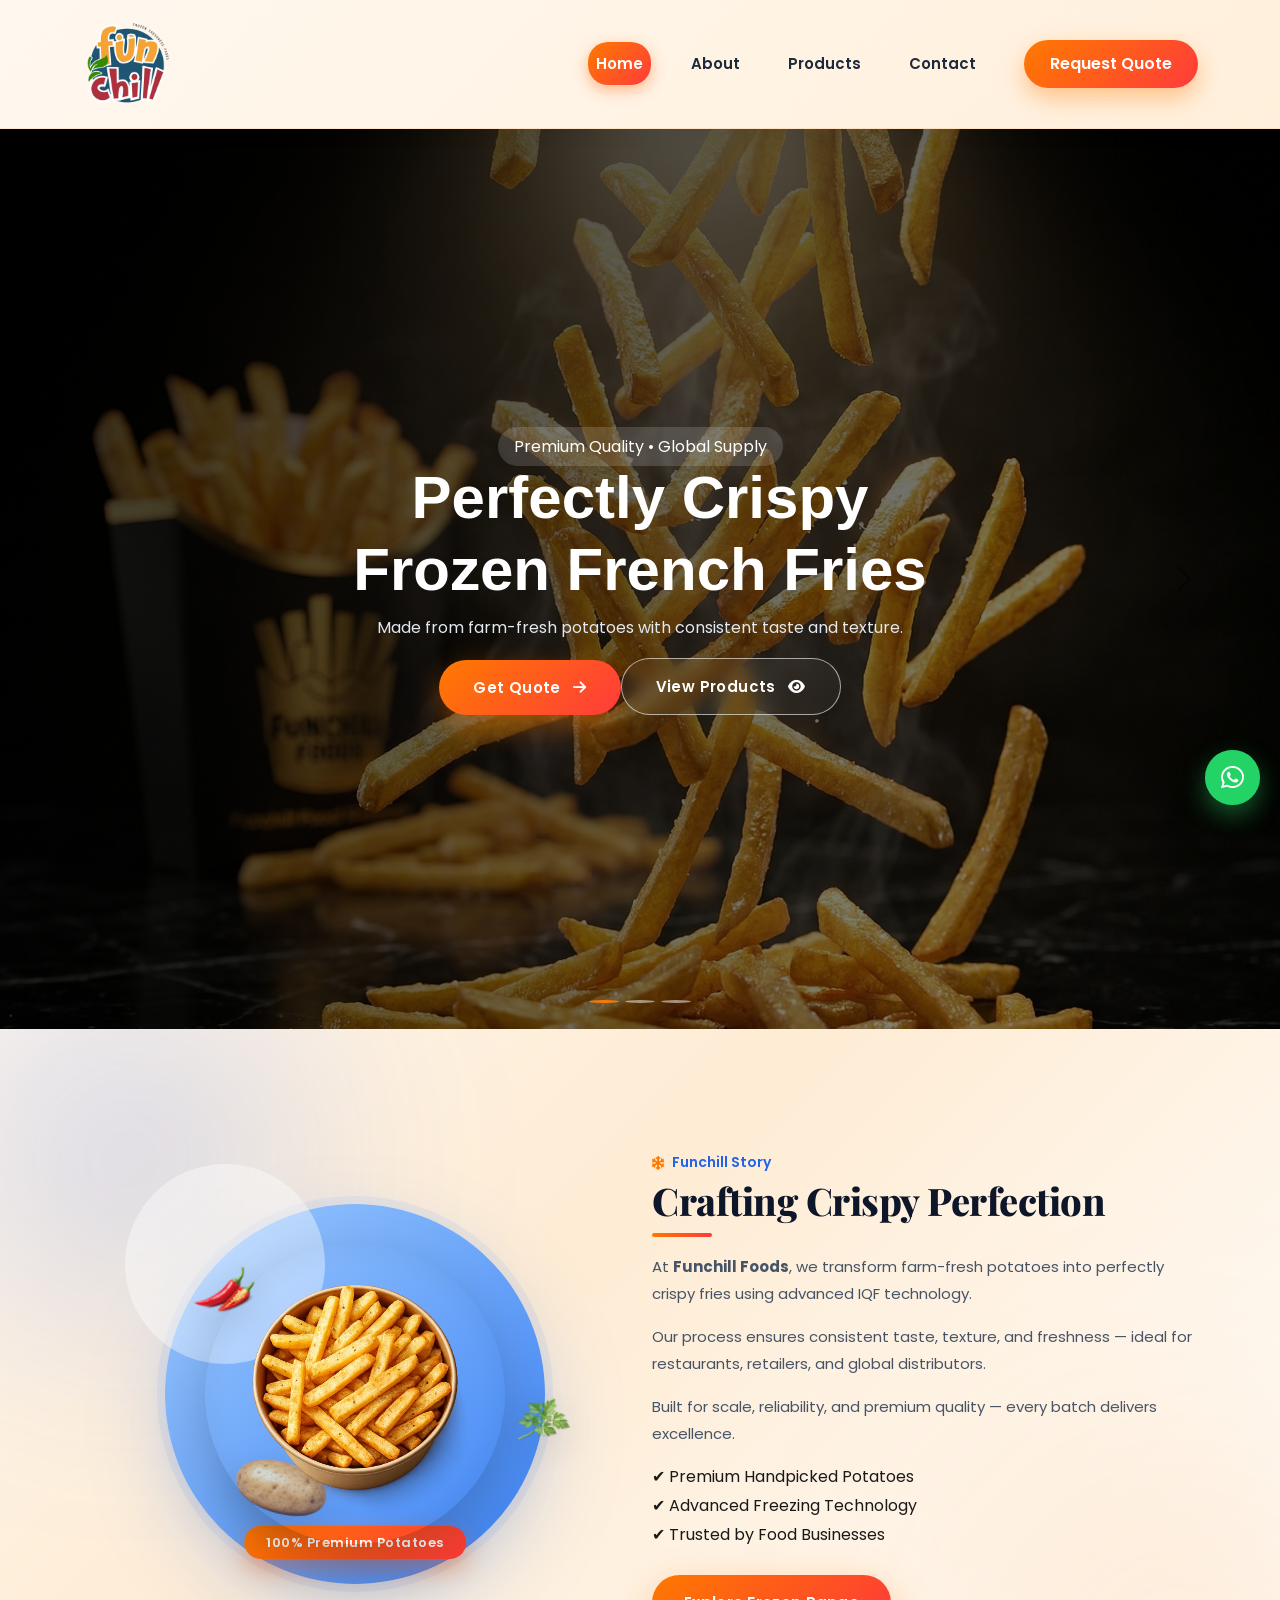
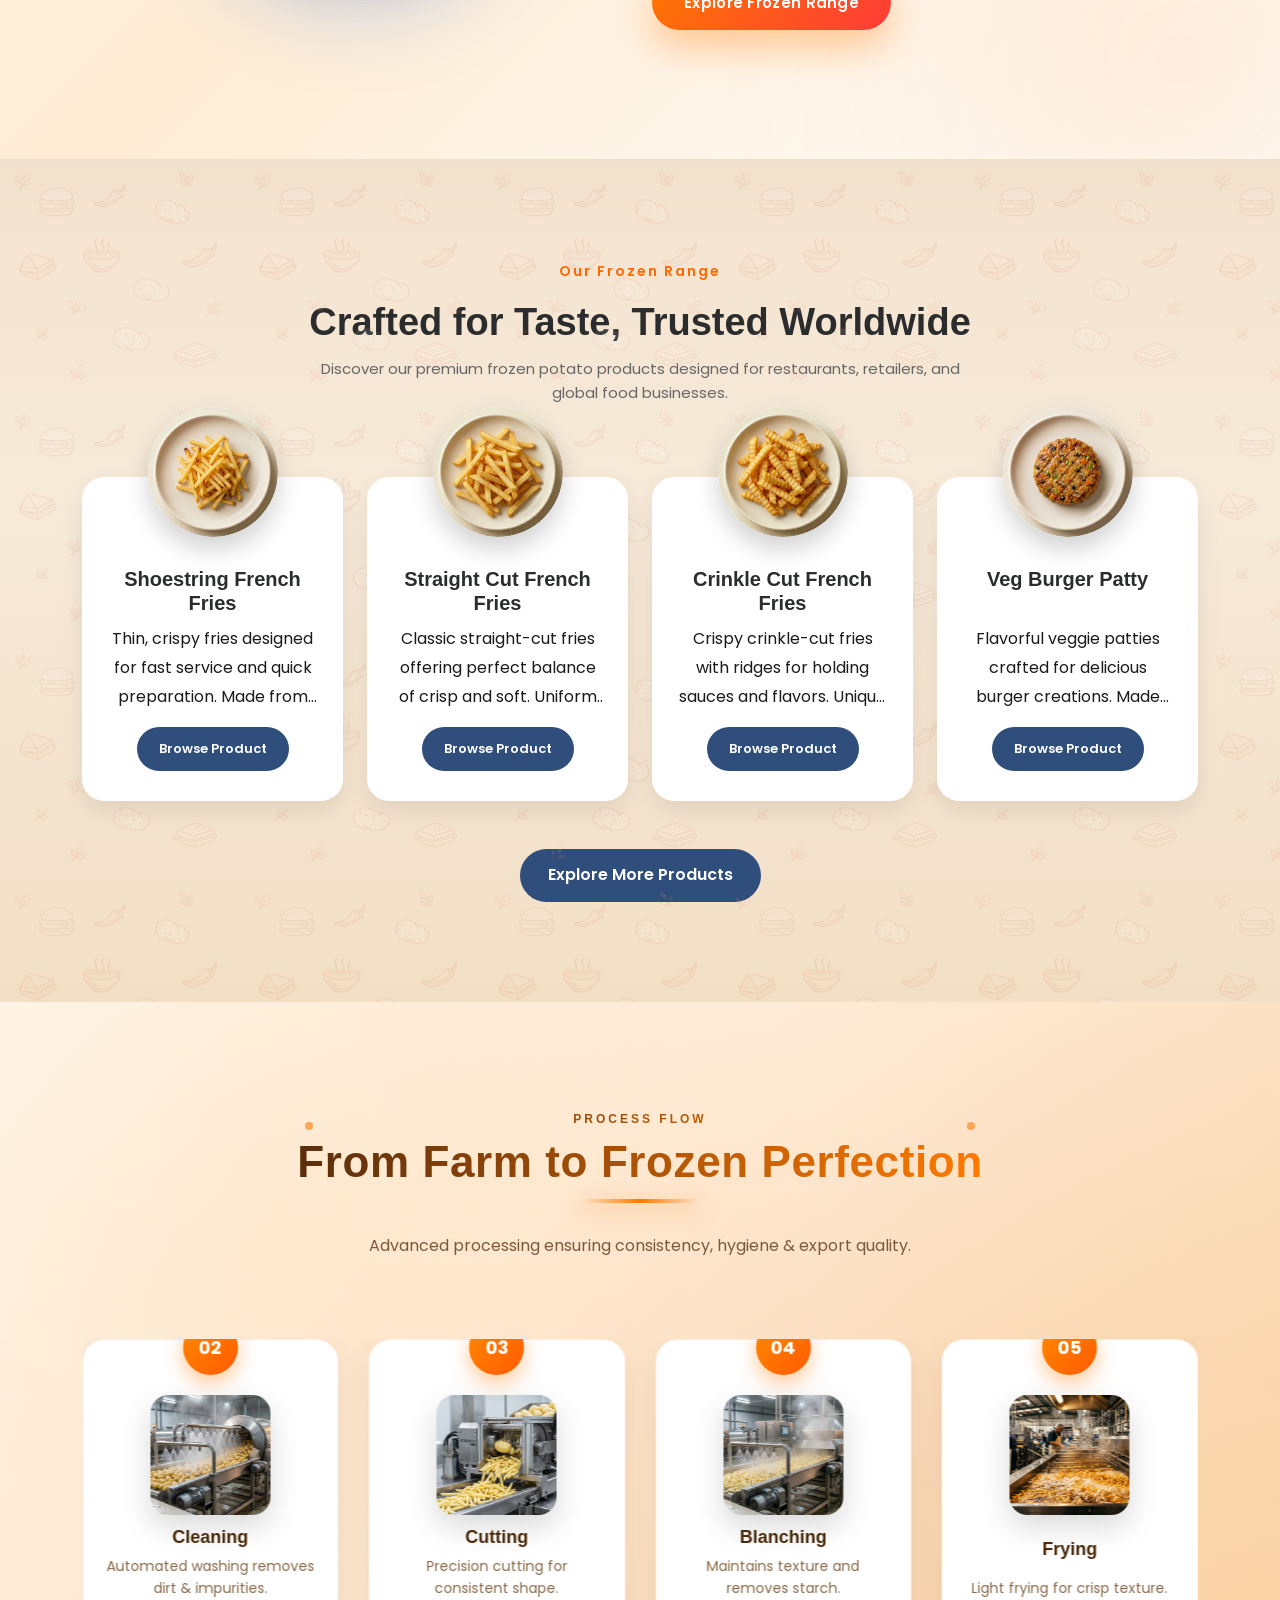
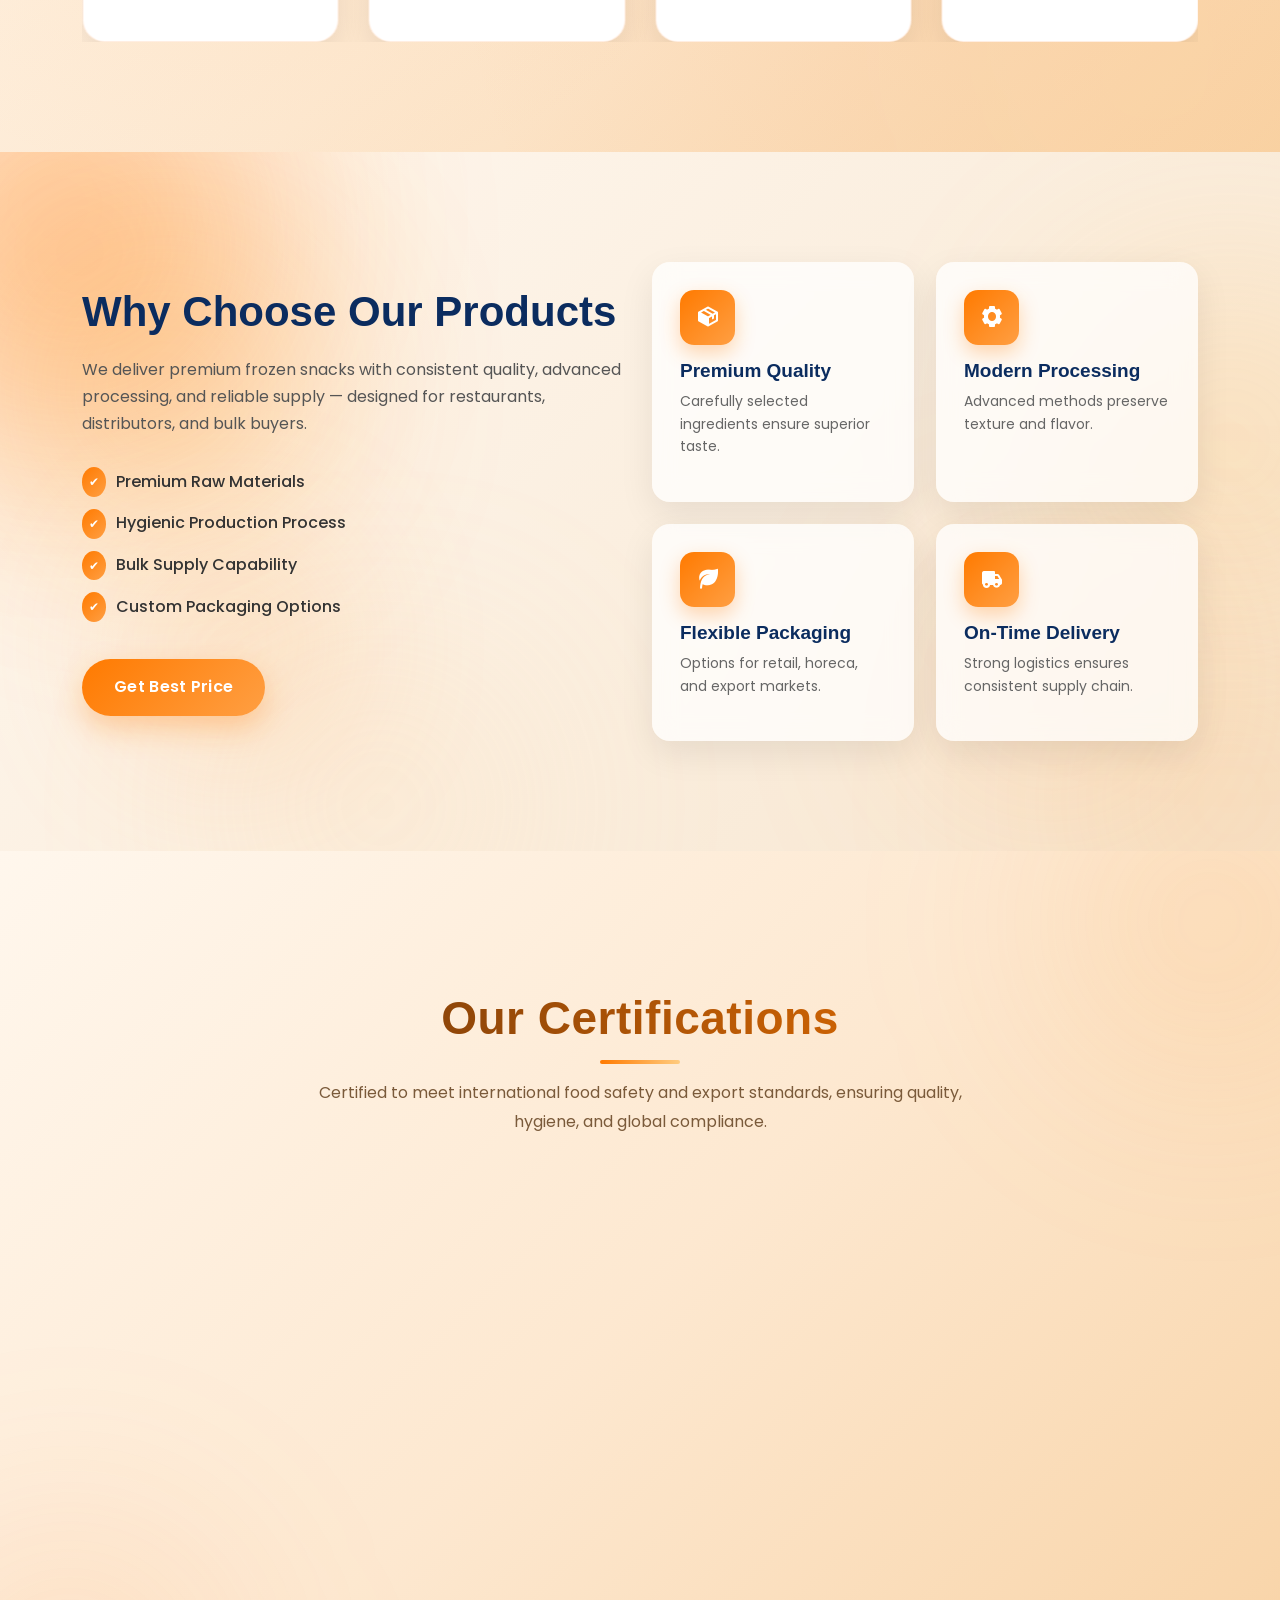
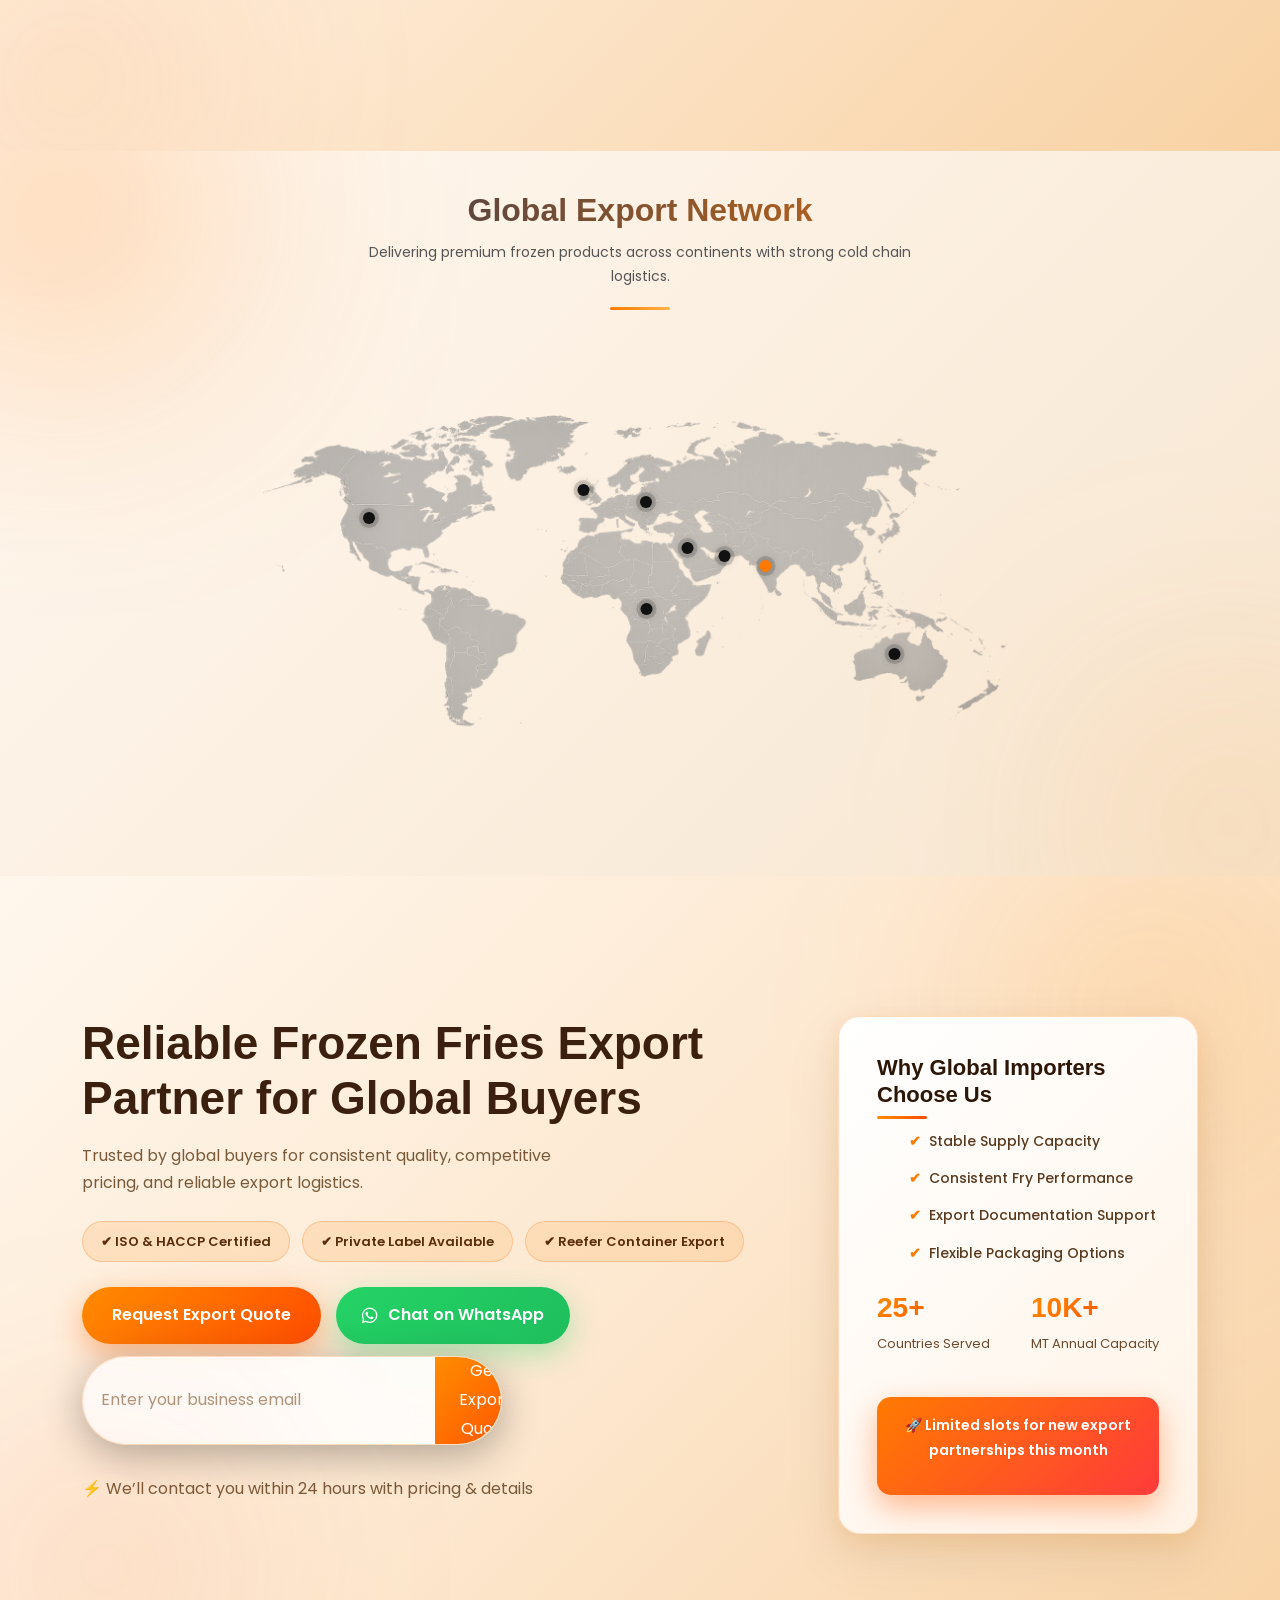
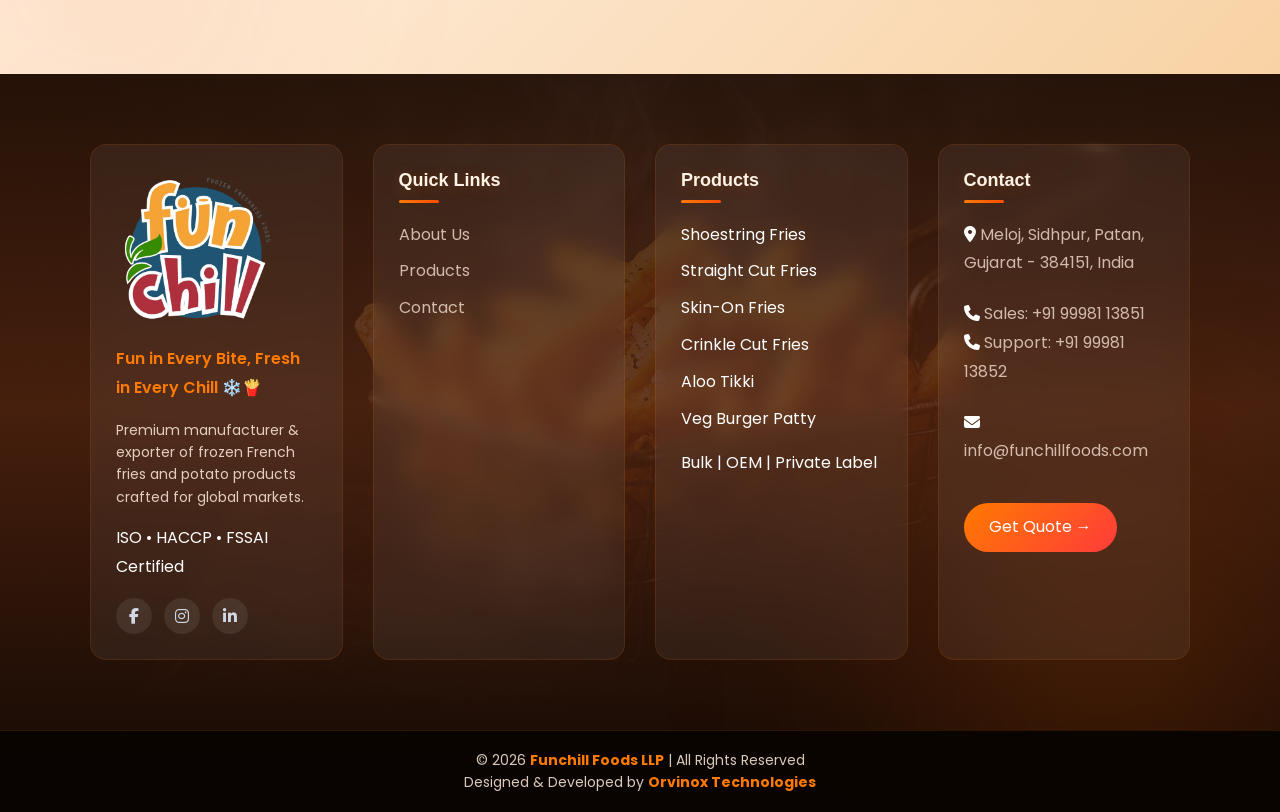
==== index.html @ c776cbac "this is some change and active" ====
<!doctype html>
<html lang="en">
  <head>
    <!-- =========================================
      BASIC META
  ========================================== -->
    <meta charset="utf-8" />
    <meta http-equiv="X-UA-Compatible" content="IE=edge" />
    <meta name="viewport" content="width=device-width, initial-scale=1.0" />
    <meta name="theme-color" content="#0f172a" />

    <!-- =========================================
      SEO
  ========================================== -->
    <title>
      Funchill Foods | Premium Frozen French Fries Manufacturer & Exporter
    </title>

    <meta
      name="description"
      content="Funchill Foods is a premium manufacturer and exporter of frozen French fries and potato products from India. IQF technology, global export, bulk supply, and private labeling."
    />

    <meta
      name="keywords"
      content="frozen french fries, potato products exporter, IQF fries, bulk frozen food supplier, french fries manufacturer India, private label fries"
    />

    <meta name="author" content="Funchill Foods LLP" />
    <meta name="robots" content="index, follow, max-image-preview:large" />

    <!-- Canonical -->
    <link rel="canonical" href="https://www.funchillfoods.com/" />

    <!-- =========================================
      FAVICON
  ========================================== -->
    <link rel="icon" href="img/favicon.ico" />
    <link rel="apple-touch-icon" href="img/apple-touch-icon.png" />

    <!-- =========================================
      PERFORMANCE
  ========================================== -->
    <link rel="preconnect" href="https://fonts.googleapis.com" />
    <link rel="preconnect" href="https://fonts.gstatic.com" crossorigin />

    <!-- Preload Hero Images -->
    <link rel="preload" as="image" href="img/hero-1.webp" />

    <!-- =========================================
      GOOGLE FONTS
  ========================================== -->
    <link
      href="https://fonts.googleapis.com/css2?family=Poppins:wght@300;400;500;600;700&family=Playfair+Display:wght@600;700&display=swap"
      rel="stylesheet"
    />

    <!-- =========================================
      CSS FILES
  ========================================== -->
    <link href="css/bootstrap.min.css" rel="stylesheet" />
    <link href="css/style.css" rel="stylesheet" />
    <link href="css/home.css" rel="stylesheet" />

    <!-- Swiper CSS -->
    <link
      rel="stylesheet"
      href="https://cdn.jsdelivr.net/npm/swiper/swiper-bundle.min.css"
    />

    <!-- =========================================
      ICON LIBRARIES
  ========================================== -->
    <link
      href="https://cdnjs.cloudflare.com/ajax/libs/font-awesome/6.5.0/css/all.min.css"
      rel="stylesheet"
    />
    <link
      href="https://unpkg.com/boxicons@2.1.4/css/boxicons.min.css"
      rel="stylesheet"
    />

    <!-- =========================================
      AOS ANIMATION
  ========================================== -->
    <link href="https://unpkg.com/aos@2.3.4/dist/aos.css" rel="stylesheet" />

    <!-- =========================================
      OPEN GRAPH (FACEBOOK / LINKEDIN)
  ========================================== -->
    <meta property="og:type" content="website" />
    <meta property="og:site_name" content="Funchill Foods" />
    <meta
      property="og:title"
      content="Funchill Foods | Premium Frozen Fries Exporter"
    />
    <meta
      property="og:description"
      content="Export-quality frozen French fries and potato products with global cold chain logistics."
    />
    <meta property="og:url" content="https://www.funchillfoods.com/" />
    <meta
      property="og:image"
      content="https://www.funchillfoods.com/img/hero-1.webp"
    />
    <meta
      property="og:image:alt"
      content="Premium frozen French fries by Funchill Foods"
    />

    <!-- =========================================
      TWITTER META
  ========================================== -->
    <meta name="twitter:card" content="summary_large_image" />
    <meta
      name="twitter:title"
      content="Funchill Foods | Frozen Fries Exporter"
    />
    <meta
      name="twitter:description"
      content="Premium IQF frozen French fries manufacturer & global exporter."
    />
    <meta
      name="twitter:image"
      content="https://www.funchillfoods.com/img/hero-1.webp"
    />

    <!-- =========================================
      STRUCTURED DATA (SCHEMA)
  ========================================== -->

    <!-- Organization -->
    <script type="application/ld+json">
      {
        "@context": "https://schema.org",
        "@type": "Organization",
        "name": "Funchill Foods LLP",
        "url": "https://www.funchillfoods.com",
        "logo": "https://www.funchillfoods.com/img/logo.webp",
        "description": "Premium manufacturer and exporter of frozen French fries and potato products.",
        "address": {
          "@type": "PostalAddress",
          "addressLocality": "Surat",
          "addressRegion": "Gujarat",
          "addressCountry": "India"
        },
        "contactPoint": {
          "@type": "ContactPoint",
          "telephone": "+91-9998113851",
          "contactType": "sales",
          "areaServed": "Worldwide",
          "availableLanguage": ["English"]
        }
      }
    </script>

    <!-- Website -->
    <script type="application/ld+json">
      {
        "@context": "https://schema.org",
        "@type": "WebSite",
        "name": "Funchill Foods",
        "url": "https://www.funchillfoods.com",
        "potentialAction": {
          "@type": "SearchAction",
          "target": "https://www.funchillfoods.com/search?q={search_term_string}",
          "query-input": "required name=search_term_string"
        }
      }
    </script>

    <!-- Product -->
    <script type="application/ld+json">
      {
        "@context": "https://schema.org/",
        "@type": "Product",
        "name": "Frozen French Fries",
        "image": "https://www.funchillfoods.com/img/product/shoest-1.webp",
        "description": "Premium quality frozen French fries made from handpicked potatoes using IQF technology.",
        "brand": {
          "@type": "Brand",
          "name": "Funchill Foods"
        },
        "offers": {
          "@type": "Offer",
          "priceCurrency": "USD",
          "price": "0.00",
          "availability": "https://schema.org/InStock",
          "url": "https://www.funchillfoods.com/products"
        }
      }
    </script>
  </head>

  <body>
    <!-- NAVBAR -->
    <nav class="navbar navbar-expand-lg custom-navbar">
      <div class="container">
        <!-- LOGO -->
        <a class="navbar-brand d-flex align-items-center" href="index.html">
          <img src="img/logo.webp" class="logo" alt="Funchill Foods Logo" />
        </a>

        <!-- TOGGLER -->
        <button
          class="navbar-toggler"
          type="button"
          data-bs-toggle="offcanvas"
          data-bs-target="#mobileMenu"
        >
          <span class="navbar-toggler-icon"></span>
        </button>

        <!-- DESKTOP MENU -->
        <div class="collapse navbar-collapse d-none d-lg-flex" id="nav">
          <ul class="navbar-nav ms-auto align-items-center">
            <li class="nav-item">
              <a class="nav-link active" href="index.html">Home</a>
            </li>
            <li class="nav-item">
              <a class="nav-link" href="about.html">About</a>
            </li>
            <li class="nav-item">
              <a class="nav-link" href="product.html">Products</a>
            </li>
            <li class="nav-item">
              <a class="nav-link" href="contact.html">Contact</a>
            </li>
          </ul>

          <a href="contact.html" class="btn-quote ms-lg-4">Request Quote</a>
        </div>
      </div>
    </nav>

    <!-- ================= MOBILE SLIDE MENU ================= -->
    <div class="offcanvas offcanvas-end" tabindex="-1" id="mobileMenu">
      <div class="offcanvas-header">
        <h5 class="offcanvas-title">Menu</h5>
        <button
          type="button"
          class="btn-close"
          data-bs-dismiss="offcanvas"
        ></button>
      </div>

      <div class="offcanvas-body">
        <ul class="navbar-nav">
          <li class="nav-item">
            <a class="nav-link active" href="index.html">Home</a>
          </li>
          <li class="nav-item">
            <a class="nav-link" href="about.html">About</a>
          </li>
          <li class="nav-item">
            <a class="nav-link" href="product.html">Products</a>
          </li>
          <li class="nav-item">
            <a class="nav-link" href="contact.html">Contact</a>
          </li>
        </ul>

        <a href="contact.html" class="btn-quote mt-3">Request Quote</a>
      </div>
    </div>

    <!--Hero Start-->
    <section
      id="header-carousel"
      class="carousel slide carousel-fade"
      data-bs-ride="carousel"
      data-bs-interval="4000"
      data-bs-pause="false"
    >
      <!-- INDICATORS (CLICK TO CHANGE SLIDE) -->
      <div class="carousel-indicators">
        <button
          type="button"
          data-bs-target="#header-carousel"
          data-bs-slide-to="0"
          class="active"
        ></button>
        <button
          type="button"
          data-bs-target="#header-carousel"
          data-bs-slide-to="1"
        ></button>
        <button
          type="button"
          data-bs-target="#header-carousel"
          data-bs-slide-to="2"
        ></button>
      </div>

      <div class="carousel-inner">
        <!-- SLIDE 1 -->
        <div class="carousel-item active">
          <div class="hero-img slide-1"></div>
          <div class="hero-overlay"></div>

          <div class="custom-caption">
            <div class="container text-center hero-content">
              <span class="hero-badge">Premium Quality • Global Supply</span>

              <h1 class="main-heading">
                Perfectly Crispy <br />
                Frozen French Fries
              </h1>

              <p class="sub-text">
                Made from farm-fresh potatoes with consistent taste and texture.
              </p>

              <div class="hero-buttons">
                <a href="contact.html" class="btn-premium">
                  Get Quote <i class="fa-solid fa-arrow-right"></i> </a
                ><a href="product.html" class="btn-outline">
                  View Products <i class="fa-solid fa-eye"></i>
                </a>
              </div>
            </div>
          </div>
        </div>

        <!-- SLIDE 2 -->
        <div class="carousel-item">
          <div class="hero-img slide-2"></div>
          <div class="hero-overlay"></div>

          <div class="custom-caption">
            <div class="container text-center hero-content">
              <span class="hero-badge">Advanced Technology</span>

              <h1 class="main-heading">
                Precision Processing <br />
                Maximum Freshness
              </h1>

              <p class="sub-text">
                State-of-the-art manufacturing ensures quality in every batch.
              </p>

              <div class="hero-buttons">
                <a href="index.html#process" class="btn-premium">Our Process</a>
              </div>
            </div>
          </div>
        </div>

        <!-- SLIDE 3 -->
        <div class="carousel-item">
          <div class="hero-img slide-3"></div>
          <div class="hero-overlay"></div>

          <div class="custom-caption">
            <div class="container text-center hero-content">
              <span class="hero-badge">🌍 Global Cold Chain</span>

              <h1 class="main-heading">
                Reliable Delivery <br />
                Across Markets
              </h1>

              <p class="sub-text">
                Advanced logistics ensuring freshness from factory to
                destination.
              </p>

              <div class="hero-buttons">
                <a href="contact.html" class="btn-premium"
                  >Contact for Export</a
                >
              </div>
            </div>
          </div>
        </div>
      </div>

      <!-- PREVIOUS BUTTON -->
      <button
        class="carousel-control-prev"
        type="button"
        data-bs-target="#header-carousel"
        data-bs-slide="prev"
      >
        <span class="carousel-control-prev-icon"></span>
      </button>

      <!-- NEXT BUTTON -->
      <button
        class="carousel-control-next"
        type="button"
        data-bs-target="#header-carousel"
        data-bs-slide="next"
      >
        <span class="carousel-control-next-icon"></span>
      </button>
    </section>

    <!-- ABOUT -->
    <section class="about-creative">
      <div class="container">
        <div class="noise-layer"></div>
        <div class="row align-items-center">
          <!-- LEFT VISUAL -->
          <div class="col-lg-6">
            <div class="food-scene">
              <div class="bg-circle"></div>

              <div class="fries-wrap">
                <img
                  src="img/fries.webp"
                  class="fries-main"
                  alt="Crispy frozen French fries made from premium potatoes"
                />
              </div>
              <img
                src="img/chilli.webp"
                class="item chilli"
                alt=""
                aria-hidden="true"
              />
              <img
                src="img/potato.webp"
                class="item potato"
                alt=""
                aria-hidden="true"
              />
              <img
                src="img/leaf.webp"
                class="item leaf"
                alt=""
                aria-hidden="true"
              />

              <div class="badge">100% Premium Potatoes</div>
            </div>
          </div>

          <!-- RIGHT CONTENT -->
          <div class="col-lg-6">
            <div class="about-text">
              <span class="mini-title">
                <i class="fa-solid fa-snowflake"></i> Funchill Story
              </span>
              <h2 class="mb-3">Crafting Crispy Perfection</h2>

              <p class="mb-3">
                At <strong>Funchill Foods</strong>, we transform farm-fresh
                potatoes into perfectly crispy fries using advanced IQF
                technology.
              </p>

              <p class="mb-3">
                Our process ensures consistent taste, texture, and freshness —
                ideal for restaurants, retailers, and global distributors.
              </p>

              <p>
                Built for scale, reliability, and premium quality — every batch
                delivers excellence.
              </p>
              <!-- HIGHLIGHTS -->
              <div class="highlights">
                <div>✔ Premium Handpicked Potatoes</div>
                <div>✔ Advanced Freezing Technology</div>
                <div>✔ Trusted by Food Businesses</div>
              </div>

              <a href="product.html" class="btn-about">Explore Frozen Range</a>
            </div>
          </div>
        </div>
      </div>
    </section>

    <!-- PRODUCT SECTION -->

    <section class="menu-section">
      <div class="bg-glow"></div>
      <div class="container">
        <!-- HEADER -->

        <div class="section-header text-center">
          <p class="tag">Our Frozen Range</p>

          <h2>Crafted for Taste, Trusted Worldwide</h2>

          <p class="sub">
            Discover our premium frozen potato products designed for
            restaurants, retailers, and global food businesses.
          </p>
        </div>

        <!-- PRODUCTS -->

        <div class="row g-4 mt-5">
          <!-- PRODUCT 1 -->
          <div class="col-lg-3 col-md-6">
            <div class="menu-card">
              <div class="image-wrap">
                <img
                  src="img/product/shoestring-french-fries.webp"
                  alt="Shoestring Fries"
                />
              </div>

              <div class="card-content">
                <h4>Shoestring French Fries</h4>
                <p>
                  Thin, crispy fries designed for fast service and quick
                  preparation. Made from premium potatoes, they deliver a light
                  texture, golden color, and consistent crunch in every serving.
                </p>
                <a href="product.html" class="menu-btn">Browse Product</a>
              </div>
            </div>
          </div>

          <!-- PRODUCT 2 -->
          <div class="col-lg-3 col-md-6">
            <div class="menu-card">
              <div class="image-wrap">
                <img
                  src="img/product/straight-cut-french-fries.webp"
                  alt="Straight Cut French Fries"
                />
              </div>

              <div class="card-content">
                <h4>Straight Cut French Fries</h4>
                <p>
                  Classic straight-cut fries offering perfect balance of crisp
                  and soft. Uniform shape ensures even cooking, delivering
                  consistent taste, texture, and quality for every serving.
                </p>
                <a href="product.html" class="menu-btn">Browse Product</a>
              </div>
            </div>
          </div>

          <!-- PRODUCT 3 -->
          <div class="col-lg-3 col-md-6">
            <div class="menu-card">
              <div class="image-wrap">
                <img
                  src="img/product/crinkle-cut-french-fries.webp"
                  alt="Crinkle Cut French Fries"
                />
              </div>

              <div class="card-content">
                <h4>Crinkle Cut French Fries</h4>
                <p>
                  Crispy crinkle-cut fries with ridges for holding sauces and
                  flavors. Unique texture enhances crunch, delivering a rich and
                  satisfying snacking experience every time.
                </p>
                <a href="product.html" class="menu-btn">Browse Product</a>
              </div>
            </div>
          </div>
          <!-- PRODUCT 4 -->
          <div class="col-lg-3 col-md-6">
            <div class="menu-card">
              <div class="image-wrap">
                <img
                  src="img/product/veg-burger-patty.webp"
                  alt="Veg Burger Patty"
                />
              </div>

              <div class="card-content">
                <h4>Veg Burger Patty</h4>
                <p>
                  Flavorful veggie patties crafted for delicious burger
                  creations. Made with quality ingredients, offering rich taste,
                  soft texture, and reliable consistency for every bite.
                </p>
                <a href="product.html" class="menu-btn">Browse Product</a>
              </div>
            </div>
          </div>
        </div>

        <!-- BUTTON -->

        <div class="text-center mt-5">
          <a href="product.html" class="explore-btn"> Explore More Products </a>
        </div>
      </div>
    </section>

    <!-- PROCESS -->
    <section class="process-slider" id="process">
      <div class="container">
        <div class="section-title">
          <h2>From Farm to Frozen Perfection</h2>
          <p>
            Advanced processing ensuring consistency, hygiene & export quality.
          </p>
        </div>

        <div class="swiper processSwiper">
          <div class="swiper-wrapper">
            <div class="swiper-slide step" data-step="01">
              <img
                src="img/process/selection.webp"
                alt="Potato selection step for uniform quality"
              />
              <h4>Selection</h4>
              <p>High-quality potatoes sorted for uniform size.</p>
            </div>

            <div class="swiper-slide step" data-step="02">
              <img
                src="img/process/cleaning.webp"
                alt="Potato cleaning process removing dirt and impurities"
              />
              <h4>Cleaning</h4>
              <p>Automated washing removes dirt & impurities.</p>
            </div>

            <div class="swiper-slide step" data-step="03">
              <img
                src="img/process/cutting.webp"
                alt="Precision cutting of potatoes into uniform fries"
              />
              <h4>Cutting</h4>
              <p>Precision cutting for consistent shape.</p>
            </div>

            <div class="swiper-slide step" data-step="04">
              <img
                src="img/process/blanching.webp"
                alt="Blanching process to maintain texture and remove starch"
              />
              <h4>Blanching</h4>
              <p>Maintains texture and removes starch.</p>
            </div>
            <div class="swiper-slide step" data-step="05">
              <img
                src="img/process/frying.webp"
                alt="Light frying process for crispy texture"
              />
              <h4>Frying</h4>
              <p>Light frying for crisp texture.</p>
            </div>
            <div class="swiper-slide step" data-step="06">
              <img
                src="img/process/freeze.webp"
                alt="IQF freezing process to lock freshness"
              />
              <h4>Freezing</h4>
              <p>IQF freezing locks freshness.</p>
            </div>

            <div class="swiper-slide step" data-step="07">
              <img
                src="img/process/packaging.webp"
                alt="Export-grade packaging of frozen French fries"
              />
              <h4>Packaging</h4>
              <p>Export-grade sealed packaging.</p>
            </div>
          </div>
        </div>
      </div>
    </section>

    <!-- Why Choose Us-->
    <section class="why-choose-us-pro">
      <div class="bg-shapes">
        <span class="shape s1"></span>
        <span class="shape s2"></span>
        <span class="shape s3"></span>
        <span class="shape s4"></span>
      </div>
      <div class="container">
        <div class="row align-items-center">
          <!-- LEFT CONTENT -->
          <div class="col-lg-6">
            <div class="why-left shape-bg">
              <h2>Why Choose Our Products</h2>
              <p>
                We deliver premium frozen snacks with consistent quality,
                advanced processing, and reliable supply — designed for
                restaurants, distributors, and bulk buyers.
              </p>

              <div class="why-points">
                <div class="point"><span>✔</span> Premium Raw Materials</div>
                <div class="point">
                  <span>✔</span> Hygienic Production Process
                </div>
                <div class="point"><span>✔</span> Bulk Supply Capability</div>
                <div class="point"><span>✔</span> Custom Packaging Options</div>
              </div>

              <a href="contact.html" class="why-btn">Get Best Price</a>
            </div>
          </div>

          <!-- RIGHT CARDS -->
          <div class="col-lg-6">
            <div class="why-grid">
              <div class="why-box">
                <div class="icon"><i class="bx bxs-package"></i></div>
                <h4>Premium Quality</h4>
                <p>Carefully selected ingredients ensure superior taste.</p>
              </div>

              <div class="why-box">
                <div class="icon"><i class="bx bxs-cog"></i></div>
                <h4>Modern Processing</h4>
                <p>Advanced methods preserve texture and flavor.</p>
              </div>

              <!-- FIXED -->
              <div class="why-box">
                <div class="icon"><i class="bx bxs-leaf"></i></div>
                <h4>Flexible Packaging</h4>
                <p>Options for retail, horeca, and export markets.</p>
              </div>

              <!-- FIXED -->
              <div class="why-box">
                <div class="icon"><i class="bx bxs-truck"></i></div>
                <h4>On-Time Delivery</h4>
                <p>Strong logistics ensures consistent supply chain.</p>
              </div>
            </div>
          </div>
        </div>
      </div>
    </section>

    <!-- Certificate-->
    <section class="cert-section">
      <div class="container">
        <!-- TITLE -->
        <div class="cert-title text-center">
          <h2>Our Certifications</h2>
          <p>
            Certified to meet international food safety and export standards,
            ensuring quality, hygiene, and global compliance.
          </p>
        </div>

        <!-- CERT GRID -->
        <div class="cert-grid">
          <!-- CERT -->
          <div class="cert-card">
            <div class="logo-box">
              <img src="img/cert/iso.webp" alt="ISO Certification" />
            </div>
            <h4>ISO Certified</h4>
            <p>Ensuring consistent quality management standards.</p>
          </div>

          <div class="cert-card">
            <div class="logo-box">
              <img src="img/cert/haccp.webp" alt="HACCP Certification" />
            </div>
            <h4>HACCP</h4>
            <p>Food safety system controlling hazards in production.</p>
          </div>

          <div class="cert-card">
            <div class="logo-box">
              <img src="img/cert/fssai.webp" alt="FSSAI Certification" />
            </div>
            <h4>FSSAI</h4>
            <p>Licensed and compliant with Indian food regulations.</p>
          </div>

          <div class="cert-card">
            <div class="logo-box">
              <img src="img/cert/halal.webp" alt="Halal Certification" />
            </div>
            <h4>Halal Certified</h4>
            <p>
              Compliant with Halal standards ensuring permissible and hygienic
              food processing.
            </p>
          </div>
        </div>
      </div>
    </section>

    <!-- EXPORT SECTION -->
    <section class="export-section">
      <div class="container">
        <div class="map-title text-center">
          <h2>Global Export Network</h2>
          <p>
            Delivering premium frozen products across continents with strong
            cold chain logistics.
          </p>
        </div>

        <div class="map-container">
          <img src="img/world-map.webp" class="world-map" alt="World Map" />

          <div class="pin india">
            <span></span>
            <p>India</p>
          </div>
          <div class="pin usa">
            <span></span>
            <p>USA</p>
          </div>
          <div class="pin uk">
            <span></span>
            <p>UK</p>
          </div>
          <div class="pin germany">
            <span></span>
            <p>Germany</p>
          </div>
          <div class="pin uae">
            <span></span>
            <p>UAE</p>
          </div>
          <div class="pin saudi">
            <span></span>
            <p>Saudi</p>
          </div>
          <div class="pin africa">
            <span></span>
            <p>Africa</p>
          </div>
          <div class="pin australia">
            <span></span>
            <p>Australia</p>
          </div>
        </div>
      </div>
    </section>
    <!-- EXPORT SECTION END -->

    <section class="cta-premium">
      <div class="container">
        <div class="cta-box">
          <!-- LEFT CONTENT -->
          <div class="cta-content">
            <h2>Reliable Frozen Fries Export Partner for Global Buyers</h2>

            <p class="cta-sub">
              Trusted by global buyers for consistent quality, competitive
              pricing, and reliable export logistics.
            </p>

            <!-- TRUST POINTS -->
            <div class="cta-points">
              <span>✔ ISO & HACCP Certified</span>
              <span>✔ Private Label Available</span>
              <span>✔ Reefer Container Export</span>
            </div>

            <!-- CTA BUTTONS -->
            <div class="cta-buttons">
              <a href="contact.html" class="btn-primary"
                >Request Export Quote</a
              >

              <a
                href="https://wa.me/919998113851?text=Hello%20I%20am%20interested%20in%20Frozen%20French%20Fries.%20Please%20share%20details."
                class="btn-whatsapp"
                target="_blank"
              >
                <i class="fab fa-whatsapp"></i> Chat on WhatsApp
              </a>
            </div>

            <!-- QUICK INTERACTION FORM -->
            <form action="contact.html" method="GET" class="cta-form advanced">
              <!-- Email Input -->
              <input
                type="email"
                id="emailField"
                name="email"
                placeholder="Enter your business email"
                required
              />

              <!-- Hidden Lead Source Tracking -->
              <input type="hidden" id="sourceField" name="source" />
              <!-- Submit Button -->
              <button type="submit">Get Export Quote</button>
            </form>

            <p class="form-note">
              ⚡ We’ll contact you within 24 hours with pricing & details
            </p>
          </div>

          <!-- RIGHT CARD -->
          <div class="cta-card">
            <h3>Why Global Importers Choose Us</h3>
            <ul class="cta-list">
              <li>Stable Supply Capacity</li>
              <li>Consistent Fry Performance</li>
              <li>Export Documentation Support</li>
              <li>Flexible Packaging Options</li>
            </ul>

            <!-- STATS -->
            <div class="mini-stats">
              <div>
                <h4>25+</h4>
                <p>Countries Served</p>
              </div>
              <div>
                <h4>10K+</h4>
                <p>MT Annual Capacity</p>
              </div>
            </div>

            <!-- URGENCY -->
            <div class="cta-urgency">
              <p>🚀 Limited slots for new export partnerships this month</p>
            </div>
          </div>
        </div>
      </div>
    </section>

    <!-- FOOTER -->
    <footer class="footer luxury-footer">
      <div class="footer-overlay"></div>
      <div class="footer-glow"></div>

      <div class="container footer-main">
        <!-- Brand -->
        <div class="footer-section brand">
          <img
            src="img/logo.webp"
            class="footer-logo"
            alt="Funchill Foods Logo"
          />
          <p class="footer-tagline">
            Fun in Every Bite, Fresh in Every Chill ❄️🍟
          </p>

          <p class="footer-desc">
            Premium manufacturer & exporter of frozen French fries and potato
            products crafted for global markets.
          </p>

          <p class="footer-cert">ISO • HACCP • FSSAI Certified</p>

          <div class="footer-social">
            <a href="#"><i class="fab fa-facebook-f"></i></a>
            <a href="https://www.instagram.com/funchillfood/"
              ><i class="fab fa-instagram"></i
            ></a>
            <a href="#"><i class="fab fa-linkedin-in"></i></a>
          </div>
        </div>

        <!-- Links -->
        <div class="footer-section">
          <h4>Quick Links</h4>
          <ul class="footer-links">
            <li><a href="about.html">About Us</a></li>
            <li><a href="product.html">Products</a></li>
            <li><a href="contact.html">Contact</a></li>
          </ul>
        </div>

        <!-- Products -->
        <div class="footer-section">
          <h4>Products</h4>
          <ul class="footer-links">
            <li>Shoestring Fries</li>
            <li>Straight Cut Fries</li>
            <li>Skin-On Fries</li>
            <li>Crinkle Cut Fries</li>
            <li>Aloo Tikki</li>
            <li>Veg Burger Patty</li>
          </ul>

          <p class="highlight">Bulk | OEM | Private Label</p>
        </div>

        <!-- Contact -->
        <div class="footer-section footer-contact">
          <h4>Contact</h4>

          <!-- LOCATION (OPEN MAP) -->
          <div class="contact-item">
            <i class="fa fa-map-marker-alt"></i>
            <a
              href="https://www.google.com/maps?q=Meloj,Sidhpur,Patan,Gujarat,India"
              target="_blank"
            >
              Meloj, Sidhpur, Patan,<br />
              Gujarat - 384151, India
            </a>
          </div>

          <!-- PHONE (CLICK TO CALL) -->
          <div class="contact-item">
            <div>
              <i class="fa fa-phone"></i>
              <a href="tel:+919998113851">Sales: +91 99981 13851</a><br />
              <i class="fa fa-phone"></i>
              <a href="tel:+919998113851">Support: +91 99981 13852</a>
            </div>
          </div>

          <!-- EMAIL (OPEN MAIL APP) -->
          <div class="contact-item">
            <i class="fa fa-envelope"></i>
            <a href="mailto:info@funchillfoods.com"> info@funchillfoods.com </a>
          </div>

          <!-- CTA BUTTON -->
          <a href="contact.html" class="btn-footer"> Get Quote → </a>
        </div>
      </div>

      <div class="footer-bottom">
        © 2026 <strong>Funchill Foods LLP</strong> | All Rights Reserved
        <br />
        Designed & Developed by <strong>Orvinox Technologies</strong>
      </div>
    </footer>
    <!-- FLOATING BUTTONS -->
    <!-- WHATSAPP BUTTON -->
    <a href="https://wa.me/919998113851" target="_blank" class="whatsapp-float">
      <i class="fab fa-whatsapp"></i>
    </a>

    <!-- BACK TO TOP -->
    <div class="back-to-top" id="backToTop">
      <div class="progress-ring">
        <svg>
          <defs>
            <linearGradient
              id="gradientStroke"
              x1="0%"
              y1="0%"
              x2="100%"
              y2="100%"
            >
              <stop offset="0%" stop-color="#ff7a00" />
              <stop offset="100%" stop-color="#ff3c00" />
            </linearGradient>
          </defs>

          <!-- Background -->
          <circle class="bg-ring" cx="27.5" cy="27.5" r="22"></circle>

          <!-- Progress -->
          <circle
            class="progress-ring-circle"
            cx="27.5"
            cy="27.5"
            r="22"
          ></circle>
        </svg>
      </div>

      <i class="fas fa-arrow-up"></i>
    </div>
    <!-- JS -->
    <script src="https://cdn.jsdelivr.net/npm/bootstrap@5.0.0/dist/js/bootstrap.bundle.min.js"></script>
    <script src="https://unpkg.com/aos@2.3.4/dist/aos.js"></script>
    <script src="js/script.js"></script>

    <script>
      AOS.init({
        duration: 1000,
        once: true,
      });
    </script>

    <!-- JS -->
    <script src="https://cdn.jsdelivr.net/npm/swiper/swiper-bundle.min.js"></script>

    <script>
      document.addEventListener("DOMContentLoaded", function () {
        const SLIDE_GAP = 30; // px gap between slides (desktop spacing)

        new Swiper(".processSwiper", {
          slidesPerView: 4,
          loop: true,
          speed: 800,
          grabCursor: true,

          autoplay: {
            delay: 2500,
            disableOnInteraction: false,
            pauseOnMouseEnter: true,
          },

          breakpoints: {
            0: { slidesPerView: 1, spaceBetween: 15, centeredSlides: true },
            576: { slidesPerView: 2, spaceBetween: 20 },
            768: { slidesPerView: 3, spaceBetween: 25 },
            1024: { slidesPerView: 4, spaceBetween: 30 },
          },
        });
      });
    </script>
  </body>
</html>
---- css/style.css ----
/* ================= ROOT COLORS ================= */
:root {
  --primary: #ff7a00;
  --secondary: #ff3b3b;

  --dark: #0d1117;
  --dark-soft: #161b22;

  --text-main: #1a1a1a;
  --text-light: #6b7280;

  --radius: 18px;
}

html {
  scroll-behavior: smooth;
}

/* ================= GLOBAL ================= */
body {
  font-family: 'Poppins', sans-serif;
  background: linear-gradient(to bottom, #ffffff, #f7f7f7);
  color: var(--text-main);
  line-height: 1.8;
}

.navbar-toggler-icon {
  background-image: url("data:image/svg+xml,%3csvg xmlns='http://www.w3.org/2000/svg' viewBox='0 0 30 30'%3e%3cpath stroke='rgba%280,0,0,0.9%29' stroke-width='2' d='M4 7h22M4 15h22M4 23h22'/%3e%3c/svg%3e");
}

/* ================= PREMIUM FOOD NAVBAR ================= */
.custom-navbar {
  position: sticky;
  top: 0;
  z-index: 999;
  padding: 14px 0;
  /* FOOD GRADIENT GLASS */
  background: linear-gradient(135deg,
      rgba(255, 247, 237, 0.85),
      rgba(255, 237, 213, 0.85));
  backdrop-filter: blur(16px);
  -webkit-backdrop-filter: blur(16px);
  border-bottom: 1px solid rgba(255, 122, 0, 0.15);
  box-shadow: 0 4px 20px rgba(0, 0, 0, 0.05);
  will-change: transform;
  transition: transform 0.4s ease, background 0.4s ease;
}

body.offcanvas-open {
  overflow: hidden;
}

.custom-navbar.nav-hidden {
  transform: translateY(-100%);
}

/* SCROLL EFFECT */
.custom-navbar.scrolled {
  background: linear-gradient(135deg,
      rgba(255, 247, 237, 0.95),
      rgba(255, 237, 213, 0.95));
  box-shadow: 0 10px 40px rgba(255, 122, 0, 0.25);
}

/* ================= LOGO ================= */
.logo {
  height: 90px;
  width: auto;
  transition: 0.3s;
}

.logo:hover {
  transform: scale(1.08) rotate(-10deg);
}

/* ================= NAV LINKS ================= */
.nav-link {
  color: #1e293b !important;
  margin: 0 16px;
  font-size: 15px;
  font-weight: 600;
  position: relative;
  padding: 8px 14px;
  border-radius: 20px;
  transition: all 0.3s ease;
}

/* HOVER BACKGROUND (SOFT FOOD FEEL) */
.nav-link:hover {
  background: rgba(255, 122, 0, 0.1);
  color: #ff5a00 !important;
}

/* ACTIVE LINK (PILL STYLE) */
.nav-link.active {
  background: linear-gradient(135deg, #ff7a00, #ff3b3b);
  color: #fff !important;
  box-shadow: 0 5px 15px rgba(255, 90, 0, 0.4);
}

/* REMOVE OLD UNDERLINE */
.nav-link::after {
  display: none;
}

/* ================= CTA BUTTON ================= */
.btn-quote {
  background: linear-gradient(135deg, #ff7a00, #ff3b3b);
  color: #fff;
  padding: 10px 26px;
  border-radius: 40px;
  font-weight: 600;
  border: none;
  position: relative;
  overflow: hidden;

  box-shadow: 0 10px 25px rgba(255, 122, 0, 0.4);
  transition: all 0.3s ease;
}

/* GLOW EFFECT */
.btn-quote::before {
  content: "";
  position: absolute;
  top: 0;
  left: -75%;
  width: 50%;
  height: 100%;
  background: linear-gradient(120deg,
      rgba(255, 255, 255, 0.2),
      rgba(255, 255, 255, 0.6),
      rgba(255, 255, 255, 0.2));
  transform: skewX(-20deg);
  transition: 0.5s;
}

.btn-quote:hover::before {
  left: 120%;
}

.btn-quote:hover {
  transform: translateY(-3px) scale(1.05);
  box-shadow: 0 15px 35px rgba(255, 122, 0, 0.6);
}

/* ================= NOISE OVERLAY ================= */
.custom-navbar::after {
  content: "";
  position: absolute;
  inset: 0;
  background: url('../img/noise.webp');
  opacity: 0.04;
  pointer-events: none;
}

/* ================= MOBILE OFFCANVAS PREMIUM ================= */

.offcanvas {
  width: 280px;
  background: linear-gradient(180deg, #fff7ed, #fde8d0);
  backdrop-filter: blur(12px);
}

/* HEADER */
.offcanvas-header {
  border-bottom: 1px solid rgba(255, 122, 0, 0.2);
}

.offcanvas-title {
  font-weight: 700;
  color: #3b1f0f;
}

/* BODY LAYOUT (PROPER STACKING) */
.offcanvas-body {
  display: flex;
  flex-direction: column;
  align-items: stretch;
  gap: 10px; /* clean modern spacing */
}

/* LINKS */
.offcanvas .nav-link {
  display: block;
  width: 100%;
  padding: 12px 15px;
  margin: 0; /* remove vertical margin (gap handles spacing) */
  border-radius: 12px;
  font-weight: 600;
  transition: 0.3s;
}

.offcanvas .nav-link:hover {
  background: rgba(255, 122, 0, 0.15);
  color: #ff7a00;
}

/* ACTIVE LINK */
.offcanvas .nav-link.active {
  background: linear-gradient(135deg, #ff7a00, #ff3b3b);
  color: #fff !important;
}

/* BUTTON (FINAL CLEAN VERSION) */
.offcanvas .btn-quote {
  display: block;
  width: 100%;
  text-align: center;
  margin-top: 12px; /* single spacing rule */
  padding: 12px 18px;
  border-radius: 40px;
}

/* ===== TABLET (≤ 992px) ===== */
@media (max-width: 992px) {

  .logo {
    height: 70px;
  }

  .custom-navbar {
    padding: 10px 0;
  }

  /* REMOVE OLD COLLAPSE STYLE */
  .navbar-collapse {
    display: none !important;
  }
}


/* ===== MOBILE (≤ 768px) ===== */
@media (max-width: 768px) {

  .logo {
    height: 60px;
  }

  .logo:hover {
    transform: none;
  }

  .custom-navbar {
    padding: 8px 0;
  }

  /* CLEAN TOGGLER */
  .navbar-toggler {
    border: none;
    outline: none;
    padding: 6px;
  }

  .navbar-toggler:focus {
    box-shadow: none;
  }

  /* ICON SIZE */
  .navbar-toggler-icon {
    width: 22px;
    height: 22px;
  }
}


/* ===== SMALL MOBILE (≤ 480px) ===== */
@media (max-width: 480px) {

  .logo {
    height: 52px;
  }

  .custom-navbar {
    padding: 6px 0;
  }
}

/* ================= PAGE HEADER ================= */
.page-header {
  position: relative;
  height: auto;
  min-height: 420px;
  background-image: url('../img/header-1.webp');
  background-position: right center;
  background-repeat: no-repeat;
  background-size: cover;
  display: flex;
  align-items: center;
  justify-content: center;
  text-align: center;
  color: #fff;
  overflow: hidden;

}

@keyframes zoomHeader {
  0% {
    background-size: 100%;
  }

  100% {
    background-size: 110%;
  }
}

.header-bg {
  position: absolute;
  width: 100%;
  height: 100%;
  object-fit: cover;
  top: 0;
  left: 0;
  z-index: 0;
}

/* ================= OVERLAY ================= */
.page-overlay {
  position: absolute;
  inset: 0;
  background: linear-gradient(120deg,
      rgba(0, 0, 0, 0.85) 0%,
      rgba(0, 0, 0, 0.65) 40%,
      rgba(0, 0, 0, 0.3) 70%,
      rgba(0, 0, 0, 0.1) 100%);
  z-index: 1;
}

/* ================= CONTENT ================= */
.page-header-content {
  position: relative;
  z-index: 2;
  max-width: 800px;
  padding: 30px 40px;

  /* glass effect */
  background: rgba(0, 0, 0, 0.35);
  backdrop-filter: blur(10px);
  border-radius: 20px;

  /* shadow for depth */
  box-shadow: 0 20px 60px rgba(0, 0, 0, 0.5);

  animation: fadeUp 1s ease forwards;
}

@keyframes fadeUp {
  from {
    opacity: 0;
    transform: translateY(40px);
  }

  to {
    opacity: 1;
    transform: translateY(0);
  }
}

/* ================= BREADCRUMB ================= */
.breadcrumb {
  display: inline-block;
  margin-bottom: 18px;
  font-size: 13px;
  letter-spacing: 1.5px;
  text-transform: uppercase;

  background: rgba(255, 255, 255, 0.08);
  padding: 6px 16px;
  border-radius: 30px;
}

/* links */
.breadcrumb a {
  color: #ffb27a;
  text-decoration: none;
  transition: 0.3s;
}

.breadcrumb a:hover {
  color: #ff7a00;
}

/* separator */
.breadcrumb span {
  color: #aaa;
  margin: 0 8px;
}

/* active */
.breadcrumb .active {
  color: #fff;
  font-weight: 500;
}

/* ================= TITLE ================= */
.page-header-content h1,
.page-header-content h2 {
  font-size: 52px;
  font-weight: 800;
  margin-bottom: 10px;
  letter-spacing: -0.5px;

  /* gradient text */
  background: linear-gradient(90deg, #ff7a00, #ff3b3b);
  -webkit-background-clip: text;
  -webkit-text-fill-color: transparent;

  /* glow */
  text-shadow: 0 5px 25px rgba(0, 0, 0, 0.6);
}


/* ================= SUBTITLE ================= */
.page-header-content p {
  font-size: 18px;
  color: #ddd;
  line-height: 1.6;
}

/* ================================
   PAGE HEADER RESPONSIVE FINAL
================================ */

/* ===== LARGE SCREENS (IMPROVE LOOK) ===== */
@media (min-width: 1200px) {
  .page-header {
    height: 70vh;
  }
}


/* ===== TABLET (992px ↓) ===== */
@media (max-width: 992px) {

  .page-header {
    height: 55vh;
    background-position: center;
  }

  .page-header-content {
    max-width: 90%;
    padding: 25px 30px;
  }

  .page-header-content h1,
  .page-header-content h2 {
    font-size: 42px;
  }

  .page-header-content p {
    font-size: 16px;
  }
}


/* ===== MOBILE (768px ↓) ===== */
@media (max-width: 768px) {

  .page-header {
    height: auto;
    /* 🔥 important */
    min-height: 420px;
    padding: 60px 15px 40px;
    background-position: center;
  }

  /* reduce heavy overlay */
  .page-overlay {
    background: linear-gradient(120deg,
        rgba(0, 0, 0, 0.85) 0%,
        rgba(0, 0, 0, 0.65) 60%,
        rgba(0, 0, 0, 0.4) 100%);
  }

  .page-header-content {
    padding: 20px;
    border-radius: 16px;
  }

  .page-header-content h1,
  .page-header-content h2 {
    font-size: 30px;
    line-height: 1.3;
  }

  .page-header-content p {
    font-size: 14px;
  }

  .breadcrumb {
    font-size: 11px;
    padding: 5px 12px;
  }
}


/* ===== SMALL MOBILE (480px ↓) ===== */
@media (max-width: 480px) {

  .page-header {
    min-height: 380px;
    padding: 50px 12px 30px;
  }

  .page-header-content {
    padding: 18px;
  }

  .page-header-content h1,
  .page-header-content h2 {
    font-size: 24px;
  }

  .page-header-content p {
    font-size: 13px;
  }

  .breadcrumb {
    font-size: 10px;
    letter-spacing: 1px;
  }
}

/* ================= CTA PREMIUM (BALANCED FOOD THEME) ================= */
.cta-premium {
  padding: 140px 0;
  position: relative;
  overflow: hidden;

  /* 🌅 PREMIUM WARM LIGHT GRADIENT */
  background: linear-gradient(135deg, #fff7ed 0%, #fde8d0 50%, #f8d2a4 100%);

  color: #5a2d0c;
}

.cta-premium::before {
  content: "";
  position: absolute;
  width: 500px;
  height: 500px;
  background: radial-gradient(circle, rgba(255, 140, 0, 0.18), transparent 70%);
  top: -120px;
  right: -120px;
  filter: blur(100px);
  z-index: 0;
}

.cta-premium::after {
  content: "";
  position: absolute;
  width: 450px;
  height: 450px;
  background: radial-gradient(circle, rgba(255, 100, 50, 0.15), transparent 70%);
  bottom: -120px;
  left: -120px;
  filter: blur(100px);
  z-index: 0;
}

/* ================= LAYOUT ================= */
.cta-box {
  display: flex;
  justify-content: space-between;
  align-items: flex-start;
  gap: 60px;
  flex-wrap: nowrap;
}

.cta-content {
  flex: 1;
  min-width: 55%;
}

/* ================= TEXT ================= */
.cta-content h2 {
  font-size: 46px;
  font-weight: 800;
  line-height: 1.2;
  margin-bottom: 15px;
  color: #3b1f0f;
}

.cta-content p {
  max-width: 520px;
  line-height: 1.7;
  color: #7a5a3a;
  font-size: 16px;
}

/* ================= TRUST POINTS ================= */
.cta-points {
  display: flex;
  gap: 12px;
  margin: 25px 0;
  flex-wrap: wrap;
}

.cta-points span {
  background: rgba(255, 180, 100, 0.25);
  border: 1px solid rgba(255, 150, 80, 0.4);
  color: #5a2d0c;
  padding: 8px 18px;
  border-radius: 30px;
  font-size: 13px;
  font-weight: 600;
  transition: 0.3s;
  color: #5a2d0c;

}

.cta-points span:hover {
  background: linear-gradient(135deg, #ff8c00, #ff4d00);
  transform: translateY(-3px);
  color: #fff;

}

/* ================= BUTTONS ================= */
.cta-buttons {
  display: flex;
  gap: 15px;
  margin-top: 25px;
  flex-wrap: wrap;
}

.btn-primary {
  background: linear-gradient(135deg, #ff8c00, #ff4d00);
  color: #fff;
  padding: 14px 30px;
  border-radius: 50px;
  text-decoration: none;
  font-weight: 600;
  display: inline-block;
  box-shadow: 0 10px 30px rgba(255, 100, 0, 0.4);
  transition: all 0.3s ease;
}

.btn-primary:hover {
  transform: translateY(-3px) scale(1.05);
  box-shadow: 0 15px 40px rgba(255, 120, 0, 0.6);
}

/* WHATSAPP BUTTON - PREMIUM */
.btn-whatsapp {
  display: inline-flex;
  align-items: center;
  gap: 10px;

  padding: 14px 26px;
  border-radius: 50px;
  text-decoration: none;
  font-weight: 600;
  color: #fff;

  background: linear-gradient(135deg, #25d366, #1ebe5d);
  box-shadow: 0 10px 30px rgba(37, 211, 102, 0.35);

  transition: all 0.35s ease;
  position: relative;
  overflow: hidden;
}

/* ICON SIZE */
.btn-whatsapp i {
  font-size: 18px;
}

/* HOVER EFFECT */
.btn-whatsapp:hover {
  transform: translateY(-3px) scale(1.03);
  box-shadow: 0 14px 35px rgba(37, 211, 102, 0.5);
}

/* SUBTLE SHINE EFFECT */
.btn-whatsapp::before {
  content: "";
  position: absolute;
  top: 0;
  left: -100%;
  width: 100%;
  height: 100%;
  background: linear-gradient(120deg,
      transparent,
      rgba(255, 255, 255, 0.4),
      transparent);
  transition: 0.5s;
}

.btn-whatsapp:hover::before {
  left: 100%;
}


/* ================= FORM ================= */
.form-note {
  margin-top: 30px;
  font-size: 13px;
  color: #7a5a3a;
}

.cta-form {
  margin-top: 12px;
  display: flex;
  border-radius: 50px;
  overflow: hidden;
  max-width: 420px;
  backdrop-filter: blur(20px);
  box-shadow: 0 10px 40px rgba(0, 0, 0, 0.3);
  background: rgba(255, 255, 255, 0.85);
  border: 1px solid rgba(255, 180, 120, 0.4);
}

.cta-form input {
  flex: 1;
  border: none;
  padding: 16px 18px;
  background: transparent;
  color: #3b1f0f;
  outline: none;
}

.cta-form input::placeholder {
  color: rgba(120, 80, 40, 0.6);
}

.cta-form button {
  background: linear-gradient(135deg, #ff8c00, #ff4d00);
  color: #fff;
  border: none;
  padding: 0 24px;
  cursor: pointer;
  transition: 0.3s;
}

.cta-form button:hover {
  background: linear-gradient(135deg, #ffa733, #ff6a00);
}

/* ================= RIGHT CARD ================= */
.cta-card {
  flex: 0 0 360px;
  padding: 38px;
  border-radius: 22px;

  background: linear-gradient(135deg, #ffffff, #fff3e6);
  border: 1px solid rgba(255, 170, 100, 0.35);

  backdrop-filter: blur(18px);

  box-shadow:
    0 20px 60px rgba(0, 0, 0, 0.08),
    0 10px 25px rgba(255, 140, 0, 0.15);

  transition: all 0.35s ease;
}

.cta-card:hover {
  transform: translateY(-8px) scale(1.02);
}

.cta-card h3 {
  font-size: 22px;
  font-weight: 800;
  color: #2b1608;
  margin-bottom: 10px;
}

.cta-card h3::after {
  content: "";
  display: block;
  width: 50px;
  height: 3px;
  margin-top: 8px;
  border-radius: 10px;
  background: linear-gradient(90deg, #ff8c00, #ff4d00);
}

.cta-list li {
  margin-bottom: 12px;
  font-size: 14px;
  color: #5a3a20;
  font-weight: 500;
  display: flex;
  align-items: center;
  gap: 8px;
}

/* Add icon glow */
.cta-list li::before {
  content: "✔";
  color: #ff7a00;
  font-weight: bold;
}

/* STATS */
.mini-stats {
  display: flex;
  justify-content: space-between;
  margin-top: 25px;
}

.mini-stats h4 {
  font-size: 28px;
  font-weight: 800;
  background: linear-gradient(135deg, #ff8c00, #ff3c00);
  -webkit-background-clip: text;
  -webkit-text-fill-color: transparent;
}

.mini-stats p {
  font-size: 13px;
  color: #6b4a2f;
  margin-top: 2px;
}

.cta-urgency {
  margin-top: 25px;
  padding: 16px;
  border-radius: 14px;

  background: linear-gradient(135deg, #ff7a00, #ff3b3b);
  color: #fff;

  font-size: 14px;
  font-weight: 600;

  text-align: center;

  box-shadow: 0 12px 30px rgba(255, 90, 0, 0.4);
}

/* REMOVE ANY INHERITED COLOR */
.cta-urgency p {
  color: #ffffff !important;
}

/* ================================
   CTA RESPONSIVE FINAL FIX
================================ */

/* ===== TABLET (992px ↓) ===== */
@media (max-width: 992px) {

  .cta-premium {
    padding: 100px 20px;
  }

  .cta-box {
    flex-direction: column;
    gap: 40px;
    align-items: center;
    text-align: center;
  }

  .cta-content {
    min-width: 100%;
  }

  .cta-content h2 {
    font-size: 34px;
  }

  .cta-content p {
    margin: 0 auto;
  }

  .cta-buttons {
    justify-content: center;
  }

  .cta-form {
    margin-left: auto;
    margin-right: auto;
  }

  .cta-card {
    width: 100%;
    max-width: 420px;
  }
}


/* ===== MOBILE (768px ↓) ===== */
@media (max-width: 768px) {

  .cta-premium {
    padding: 80px 15px;
  }

  /* REMOVE HEAVY GLOW */
  .cta-premium::before,
  .cta-premium::after {
    display: none;
  }

  .cta-content h2 {
    font-size: 28px;
    line-height: 1.3;
  }

  .cta-content p {
    font-size: 14px;
  }

  /* TRUST POINTS */
  .cta-points {
    justify-content: center;
  }

  .cta-points span {
    font-size: 12px;
    padding: 6px 14px;
  }

  /* BUTTONS STACK */
  .cta-buttons {
    flex-direction: column;
    align-items: center;
    gap: 12px;
  }

  .btn-primary,
  .btn-whatsapp {
    width: 100%;
    max-width: 260px;
    justify-content: center;
  }

  /* FORM FIX */
  .cta-form {
    flex-direction: column;
    border-radius: 14px;
    overflow: hidden;
    max-width: 100%;
  }

  .cta-form input {
    padding: 14px;
    text-align: center;
  }

  .cta-form button {
    padding: 14px;
    width: 100%;
  }

  /* CARD */
  .cta-card {
    padding: 25px;
  }

  .cta-card h3 {
    font-size: 18px;
  }

  .cta-list li {
    font-size: 13px;
  }

  .mini-stats h4 {
    font-size: 22px;
  }

  .mini-stats p {
    font-size: 12px;
  }

  .cta-urgency {
    font-size: 13px;
    padding: 14px;
  }
}


/* ===== SMALL MOBILE (480px ↓) ===== */
@media (max-width: 480px) {

  .cta-premium {
    padding: 70px 12px;
  }

  .cta-content h2 {
    font-size: 24px;
  }

  .cta-content p {
    font-size: 13px;
  }

  .cta-points span {
    font-size: 11px;
    padding: 5px 12px;
  }

  .btn-primary,
  .btn-whatsapp {
    font-size: 14px;
    padding: 12px 20px;
  }

  .cta-card {
    padding: 20px;
    border-radius: 16px;
  }

  .mini-stats {
    flex-direction: column;
    gap: 10px;
  }

  .mini-stats h4 {
    font-size: 20px;
  }
}


/* ================= FOOTER PREMIUM FULL THEME RESET ================= */

.footer {
  position: relative;
  background: url("../img/footer-bg.webp") center/cover no-repeat;
  color: #fff;
  overflow: hidden;
  margin-top: 0;
}

/* 🔥 DARK WARM LUXURY OVERLAY (UPDATED COLOR SYSTEM) */
.footer::before {
  content: "";
  position: absolute;
  inset: 0;

  background: linear-gradient(180deg,
      rgba(43, 20, 8, 0.85) 0%,
      /* deep roasted brown */
      rgba(80, 35, 15, 0.88) 45%,
      /* warm coffee tone */
      rgba(18, 8, 3, 0.96) 100%
      /* dark premium base */
    );

  z-index: 1;
}

/* 🔥 ORANGE LUXURY GLOW (MATCH CTA EXACTLY) */
.footer::after {
  content: "";
  position: absolute;
  width: 650px;
  height: 650px;
  background: radial-gradient(circle,
      rgba(255, 122, 0, 0.22),
      rgba(255, 80, 0, 0.08),
      transparent 70%);
  bottom: -200px;
  right: -150px;
  filter: blur(100px);
  z-index: 1;
}

.footer-main {
  display: grid;
  grid-template-columns: repeat(auto-fit, minmax(240px, 1fr));
  gap: 30px;
  padding: 70px 20px;
  position: relative;
  z-index: 2;
}


.footer-section {
  background: rgba(255, 255, 255, 0.06);
  border: 1px solid rgba(255, 122, 0, 0.12);
  padding: 25px;
  border-radius: 16px;
  backdrop-filter: blur(10px);
  transition: 0.3s ease;
}

.footer-section:hover {
  background: rgba(255, 122, 0, 0.08);
  transform: translateY(-8px);
  box-shadow: 0 15px 40px rgba(255, 122, 0, 0.15);
}

.footer-logo {
  width: 160px;
  margin-bottom: 15px;
}

.footer-tagline {
  color: var(--primary);
  font-weight: 600;
}

.footer-desc {
  font-size: 14px;
  line-height: 1.6;
  color: #ddd;
  color: rgba(255, 235, 220, 0.85);
}


.footer h4 {
  font-size: 18px;
  font-weight: 600;
  color: #fff3e6;
  margin-bottom: 18px;
  text-shadow: 0 2px 15px rgba(255, 122, 0, 0.25);
}


/* ORANGE PREMIUM LINE */
.footer h4::after {
  content: "";
  width: 40px;
  height: 3px;
  background: linear-gradient(90deg, #ff7a00, #ff4d00);
  display: block;
  margin-top: 8px;
  border-radius: 2px;
}

.footer-links {
  list-style: none;
  padding: 0;
}

.footer-links li {
  margin-bottom: 8px;
}

.footer-links a {
  color: rgba(255, 235, 220, 0.75);
  transition: 0.3s;
  text-decoration: none;
}

.footer-contact .contact-item {
  margin-bottom: 22px;
}

.footer-contact .contact-item a {
  color: rgba(255, 235, 220, 0.75);
  transition: 0.3s;
}

.footer-links a:hover,
.footer-contact .contact-item a:hover {
  color: #ff7a00;
}

/* ================= FOOTER LINKS ONLY ================= */
.footer a:not(.btn-footer) :not(.footer-social) {
  color: #cfd8e3;
  text-decoration: none;
  transition: all 0.3s ease;
  position: relative;
  display: inline-block;
}

/* hover ONLY for normal links */
.footer a:not(.btn-footer):not(.footer-social):hover {
  color: #ff7a00;
  transform: translateX(4px);
}

/* underline effect ONLY for links */
.footer a:not(.btn-footer):not(.footer-social)::after {
  content: "";
  position: absolute;
  left: 0;
  bottom: -2px;
  width: 0%;
  height: 1px;
  background: linear-gradient(90deg, #ff7a00, #ff3b3b);
  transition: 0.3s;
}

.footer a:not(.btn-footer):not(.footer-social):hover::after {
  width: 100%;
}

.btn-footer {
  display: inline-block;
  margin-top: 15px;
  padding: 10px 25px;
  border-radius: 30px;
  background: linear-gradient(135deg, var(--primary), var(--secondary));
  color: #fff;
  text-decoration: none;
  transition: all 0.3s ease;
  position: relative;
  overflow: hidden;
}

.btn-footer:hover {
  transform: translateY(-3px) scale(1.05);
  box-shadow: 0 15px 40px rgba(255, 122, 0, 0.4);
  color: #ffffff;

}

/* Optional shine effect */
.btn-footer::after {
  content: "";
  position: absolute;
  top: 0;
  left: -100%;
  width: 60%;
  height: 100%;
  background: rgba(255, 255, 255, 0.25);
  transform: skewX(-25deg);
}

.btn-footer:hover::after {
  left: 120%;
  transition: 0.6s ease;
}

.footer-social a {
  display: inline-flex;
  width: 36px;
  height: 36px;
  align-items: center;
  justify-content: center;
  margin-right: 8px;
  background: rgba(255, 255, 255, 0.08);
  border-radius: 50%;
  color: #fff;
  transition: all 0.3s ease;
}


.footer-social a:hover {
  background: linear-gradient(135deg, #ff7a00, #ff4d00);
  transform: translateY(-4px) scale(1.08);
  /* BETTER */
  box-shadow: 0 10px 25px rgba(255, 122, 0, 0.35);
  /* ADD */
}

.footer-bottom {
  position: relative;
  z-index: 3;
  /* IMPORTANT: ensures it stays above overlays */
  text-align: center;
  padding: 18px 10px;
  background: rgba(10, 5, 2, 0.98);
  border-top: 1px solid rgba(255, 122, 0, 0.15);
  font-size: 14px;
  color: rgba(255, 235, 220, 0.85);
  line-height: 1.6;
}

.footer-bottom strong {
  color: #ff7a00;
}

/* ================= WHATSAPP ================= */
.whatsapp-float {
  position: fixed;
  bottom: 95px;
  right: 20px;
  width: 55px;
  height: 55px;
  background: #25d366;
  color: #fff;
  font-size: 26px;
  border-radius: 50%;
  display: flex;
  align-items: center;
  justify-content: center;
  z-index: 9999;
  box-shadow: 0 10px 25px rgba(37, 211, 102, 0.4);
  transition: all 0.3s ease;
}

/* Smooth Glow instead of heavy pulse */
.whatsapp-float::before {
  content: "";
  position: absolute;
  width: 100%;
  height: 100%;
  border-radius: 50%;
  background: rgba(37, 211, 102, 0.4);
  animation: softPulse 2s infinite;
  z-index: -1;
}

@keyframes softPulse {
  0% {
    transform: scale(1);
    opacity: 0.6;
  }

  70% {
    transform: scale(1.6);
    opacity: 0;
  }

  100% {
    transform: scale(1);
    opacity: 0;
  }
}

.whatsapp-float:hover {
  transform: scale(1.12);
  box-shadow: 0 15px 35px rgba(37, 211, 102, 0.7);
}


/* ================= BACK TO TOP ================= */
.back-to-top {
  position: fixed;
  right: 20px;
  bottom: 25px;
  width: 55px;
  height: 55px;
  background: linear-gradient(135deg, #ff7a00, #ff3c00);
  border-radius: 50%;
  display: flex;
  align-items: center;
  justify-content: center;
  color: #fff;
  font-size: 18px;
  cursor: pointer;

  opacity: 0;
  visibility: hidden;
  transform: translateY(20px);

  transition: all 0.4s ease;
  box-shadow: 0 10px 30px rgba(255, 80, 0, 0.4);
  z-index: 9999;
}

/* SHOW */
.back-to-top.active {
  opacity: 1;
  visibility: visible;
  transform: translateY(0);
}


/* HOVER */
.back-to-top:hover {
  transform: translateY(-5px) scale(1.05);
  box-shadow: 0 15px 40px rgba(255, 80, 0, 0.8);
}

/* ICON */
.back-to-top i {
  position: relative;
  z-index: 2;
}

/* ================= PROGRESS RING ================= */
.progress-ring {
  position: absolute;
  width: 100%;
  height: 100%;
}

.progress-ring svg {
  width: 100%;
  height: 100%;
  transform: rotate(-90deg);
}

.bg-ring {
  fill: none;
  stroke: rgba(255, 255, 255, 0.2);
  stroke-width: 3;
}

.progress-ring-circle {
  fill: none;
  stroke: url(#gradientStroke);
  stroke-width: 3;
  stroke-linecap: round;

  stroke-dasharray: 138;
  stroke-dashoffset: 138;

  transition: stroke-dashoffset 0.1s linear;
}

/* ================================
   RESPONSIVE FOOTER FIX (FINAL)
================================ */

/* ===== TABLET ===== */
@media (max-width: 992px) {

  .footer-main {
    grid-template-columns: repeat(2, 1fr);
    gap: 25px;
    padding: 60px 20px;
  }

  .footer-section {
    padding: 22px;
  }

  .footer-logo {
    width: 140px;
  }
}


/* ===== MOBILE ===== */
@media (max-width: 768px) {

  .footer {
    text-align: center;
  }

  .footer-main {
    grid-template-columns: 1fr;
    gap: 20px;
    padding: 50px 15px;
  }

  .footer-section {
    padding: 20px;
  }

  .footer::after {
    display: none;
  }

  .footer-logo {
    margin: 0 auto 12px;
    width: 130px;
  }

  .footer-desc {
    font-size: 13px;
  }

  .footer h4 {
    font-size: 16px;
  }

  /* Center links */
  .footer-links {
    text-align: center;
  }

  /* Contact center */
  .footer-contact {
    text-align: center;
  }

  /* Social icons center */
  .footer-social {
    justify-content: center;
    display: flex;
    flex-wrap: wrap;
    gap: 8px;
  }

  .footer-social a {
    width: 38px;
    height: 38px;
  }

  /* Buttons */
  .btn-footer {
    padding: 10px 20px;
    font-size: 14px;
  }
}


/* ===== SMALL MOBILE (EXTRA CLEAN) ===== */
@media (max-width: 480px) {

  .footer-main {
    padding: 40px 12px;
  }

  .footer-section {
    padding: 18px;
    border-radius: 14px;
  }

  .footer-logo {
    width: 120px;
  }

  .footer-desc {
    font-size: 12.5px;
  }

  .footer h4 {
    font-size: 15px;
  }

  .footer-links li {
    margin-bottom: 6px;
  }

  .footer-bottom {
    font-size: 12px;
    padding: 14px 10px;
  }
}


/* ===== FLOAT BUTTONS MOBILE FIX ===== */
@media (max-width: 768px) {

  .whatsapp-float {
    bottom: 85px;
    right: 15px;
  }

  .back-to-top {
    bottom: 20px;
    right: 15px;
  }
}
---- css/home.css ----
/*hero section */
/* IMAGE BACKGROUND */
.hero-img {
  height: 100vh;
  background-size: cover;
  background-position: center;
}

/* Slide backgrounds */
.slide-1 {
  background-image: url('../img/hero-1.webp');
}

.slide-2 {
  background-image: url('../img/hero-2.webp');
}

.slide-3 {
  background-image: url('../img/hero-3.webp');
}

/* OVERLAY */
.hero-overlay {
  position: relative;
  inset: 0;
  background: linear-gradient(135deg,
      rgba(15, 23, 42, 0.75),
      rgba(15, 23, 42, 0.4),
      rgba(255, 122, 0, 0.2));
  z-index: 1;
}

/* KEEP SAME AS BEFORE */
.custom-caption {
  position: absolute;
  inset: 0;
  display: flex;
  align-items: center;
  justify-content: center;

  background: linear-gradient(120deg,
      rgba(0, 0, 0, 0.8),
      rgba(0, 0, 0, 0.4));
}

.hero-content {
  max-width: 800px;
}

.main-heading {
  font-size: 60px;
  font-weight: 800;
  color: #fff;
}

.sub-text {
  color: #e2e8f0;
}

.hero-badge {
  background: rgba(255, 255, 255, 0.15);
  padding: 8px 16px;
  border-radius: 30px;
  color: #fff;
}

/* INDICATOR STYLE */
.carousel-indicators button {
  width: 10px;
  height: 10px;
  border-radius: 50%;
  background-color: #fff;
  opacity: 0.5;
}

.carousel-indicators .active {
  opacity: 1;
  background-color: #ff7a00;
}

/* ARROWS */
.carousel-control-prev-icon,
.carousel-control-next-icon {
  filter: invert(1);
  width: 30px;
  height: 30px;
}

/* COMMON BUTTON BASE */
.btn-premium,
.btn-outline {
  display: inline-block;
  padding: 14px 34px;
  border-radius: 50px;
  font-weight: 600;
  font-size: 15px;
  text-decoration: none;
  letter-spacing: 0.4px;
  position: relative;
  overflow: hidden;
  transition: all 0.35s ease;
}

/* ================= PREMIUM BUTTON ================= */
.btn-premium {
  background: linear-gradient(135deg, #ff7a00, #ff3b3b);
  color: #fff;
  box-shadow: 0 12px 30px rgba(255, 122, 0, 0.4);
}

/* HOVER */
.btn-premium:hover {
  transform: translateY(-4px) scale(1.05);
  box-shadow: 0 18px 45px rgba(255, 122, 0, 0.6);
  color: #fff;
}

/* SHINE EFFECT */
.btn-premium::after {
  content: "";
  position: absolute;
  top: 0;
  left: -75%;
  width: 50%;
  height: 100%;
  background: linear-gradient(120deg,
      rgba(255, 255, 255, 0.2),
      rgba(255, 255, 255, 0.6),
      rgba(255, 255, 255, 0.2));
  transform: skewX(-20deg);
  transition: 0.6s;
}

.btn-premium:hover::after {
  left: 130%;
}

/* ================= OUTLINE BUTTON ================= */
.btn-outline {
  color: #fff;
  border: 1.5px solid rgba(255, 255, 255, 0.6);
  backdrop-filter: blur(8px);
  background: rgba(255, 255, 255, 0.05);
}

/* HOVER */
.btn-outline:hover {
  background: rgba(255, 255, 255, 0.15);
  border-color: #fff;
  transform: translateY(-4px) scale(1.05);
  color: #fff;
}

/* ================= OPTIONAL ICON SUPPORT ================= */
.btn-premium i,
.btn-outline i {
  margin-left: 8px;
  transition: transform 0.3s ease;
}

.btn-premium:hover i,
.btn-outline:hover i {
  transform: translateX(4px);
}

/* ================= SECTION BACKGROUND ================= */
.about-creative {
  padding: 120px 0;
  position: relative;
  overflow: hidden;

  /* BASE FOOD GRADIENT */
  background: linear-gradient(135deg, #fff7ed, #ffedd5 40%, #ffffff 100%);
}

/* ================= GLOW LIGHTS ================= */

/* BLUE LIGHT */
.about-creative::before {
  content: "";
  position: absolute;
  width: 500px;
  height: 500px;
  background: radial-gradient(circle, rgba(37, 99, 235, 0.25), transparent 70%);
  top: -120px;
  left: -120px;
  filter: blur(100px);
  animation: glowMove 12s ease-in-out infinite;
  z-index: 0;
}

/* ORANGE LIGHT */
.about-creative::after {
  content: "";
  position: absolute;
  width: 600px;
  height: 600px;
  background: radial-gradient(circle, rgba(255, 122, 0, 0.18), transparent 70%);
  bottom: -200px;
  right: -200px;
  filter: blur(120px);
  z-index: 0;
}

/* ================= NOISE OVERLAY ================= */
.about-creative .noise-layer {
  position: absolute;
  inset: 0;
  background: url('../img/noise.webp');
  background-size: 200px;
  /* repeat nicely */
  opacity: 0.05;
  /* control strength */
  pointer-events: none;
  z-index: 1;
}

/* ================= ANIMATION ================= */
@keyframes glowMove {

  0%,
  100% {
    transform: translate(0, 0);
  }

  50% {
    transform: translate(40px, -30px);
  }
}

/* ================= IMAGE SIDE ================= */
.food-scene {
  position: relative;
  text-align: center;
}

/* BIG CIRCLE */

.bg-circle {
  width: 380px;
  height: 380px;
  background: linear-gradient(135deg, #9ecbff, #3b82f6);
  border: none;
  /* REMOVE green ring */
  box-shadow:
    0 30px 80px rgba(59, 130, 246, 0.25),
    0 0 0 8px rgba(59, 130, 246, 0.08);
  border-radius: 50%;
  position: absolute;
  top: 50%;
  left: 50%;
  transform: translate(-50%, -50%);
  z-index: 0;
  animation: pulse 6s infinite ease-in-out;
}

@keyframes pulse {

  0%,
  100% {
    transform: translate(-50%, -50%) scale(1);
  }

  50% {
    transform: translate(-50%, -50%) scale(1.05);
  }
}


/* SMALL LIGHT CIRCLE (NEW - PREMIUM TOUCH) */
.bg-circle::after {
  content: "";
  position: absolute;
  width: 200px;
  height: 200px;
  background: rgba(255, 255, 255, 0.4);
  border-radius: 50%;
  top: -40px;
  left: -40px;
}

/* MAIN IMAGE */
.fries-wrap {
  position: relative;
  display: inline-block;
}

.fries-wrap::after {
  content: "";
  position: absolute;
  inset: 0;
  border-radius: 50%;
  background: radial-gradient(circle, transparent 60%, rgba(0, 0, 0, 0.1));
}

.fries-main {
  width: 300px;
  position: relative;
  z-index: 2;
  border-radius: 50%;
  box-shadow: 0 25px 60px rgba(0, 0, 0, 0.2);
  transform: rotate(-3deg);
  transition: transform 0.4s ease, box-shadow 0.4s ease;
}

/* hover effect */
.food-scene:hover .fries-main {
  transform: scale(1.05) rotate(2deg);
  box-shadow: 0 30px 70px rgba(0, 0, 0, 0.25);
}

.food-scene {
  animation: fadeInUp 1s ease;
}

@keyframes fadeInUp {
  from {
    opacity: 0;
    transform: translateY(40px);
  }

  to {
    opacity: 1;
    transform: translateY(0);
  }
}

/* ===== FLOAT ITEMS CLEAN ===== */
.item {
  position: absolute;
  z-index: 3;
  animation: float 5s ease-in-out infinite;
  filter: drop-shadow(0 10px 20px rgba(0, 0, 0, 0.15));
  opacity: 0.95;
  mix-blend-mode: normal;

}

.item:hover {
  animation-play-state: paused;
  transform: translateY(-8px) scale(1.1) rotate(5deg);
}

/* 🌶️ CHILLI (TOP ACCENT) */
.chilli {
  width: 85px;
  top: 20px;
  left: 100px;
  transform: rotate(-15deg);
  opacity: 0.9;
}


/* 🥔 POTATO (BEHIND FRIES) */
.potato {
  width: 140px;
  /* reduced from 200px */
  bottom: 10px;
  left: 130px;
  opacity: 0.7;
  filter: blur(0.5px) drop-shadow(0 10px 20px rgba(0, 0, 0, 0.2));
  transform: rotate(10deg);
  z-index: 1;
  /* behind fries */
}

/* 🌿 LEAF (SUBTLE, SMALL, CLEAN) */
.leaf {
  width: 100px;
  right: 40px;
  bottom: 90px;
  transform: rotate(-5deg);
  opacity: 0.8;
  animation-duration: 6s;
  z-index: 1;

}

/* REMOVE BLUR FROM ITEMS (IMPORTANT) */
.chilli,
.leaf {
  filter: drop-shadow(0 10px 20px rgba(0, 0, 0, 0.15));
}

.chilli,
.potato,
.leaf {
  animation-duration: 6s;
}

@keyframes float {

  0%,
  100% {
    transform: translateY(0px);
  }

  50% {
    transform: translateY(-12px);
  }
}

/* ================= BADGE ================= */
.badge {
  position: absolute;
  bottom: -15px;
  left: 50%;
  transform: translateX(-50%);
  background: linear-gradient(135deg, #ff7a00, #ff3b3b);
  color: #fff;
  padding: 10px 22px;
  border-radius: 40px;
  font-weight: 600;
  letter-spacing: 0.5px;
  font-size: 13px;
  box-shadow: 0 10px 25px rgba(255, 90, 0, 0.4);
}

/* ================= CONTENT ================= */
.about-text h2 {
  font-size: 38px;
  font-weight: 800;
  color: #0f172a;
  font-family: 'Playfair Display', serif;
  letter-spacing: -0.5px;
}


/* underline accent */
.about-text h2::after {
  content: "";
  display: block;
  width: 60px;
  height: 4px;
  margin-top: 10px;
  background: linear-gradient(90deg, #ff7a00, #ff3b3b);
  border-radius: 10px;
}

.about-text p {
  line-height: 1.8;
  margin-bottom: 16px;
  color: #475569;
  font-size: 15px;
}

/* stats glow */
.stats h3 {
  color: #2563eb;
  font-weight: 800;
}

.btn-about {
  display: inline-block;
  margin-top: 25px;
  padding: 14px 32px;
  background: linear-gradient(135deg, #ff7a00, #ff3b3b);
  color: #fff;
  border-radius: 40px;
  text-decoration: none;
  font-weight: 600;
  letter-spacing: 0.3px;
  box-shadow: 0 15px 40px rgba(255, 122, 0, 0.4);
  transition: all 0.3s ease;
  position: relative;
  overflow: hidden;
  font-size: 15px;
}

/* hover */
.btn-about:hover {
  transform: translateY(-4px) scale(1.05);
  box-shadow: 0 15px 40px rgba(255, 122, 0, 0.6);
}

/* shine effect */
.btn-about::after {
  content: "";
  position: absolute;
  top: 0;
  left: -75%;
  width: 50%;
  height: 100%;
  background: linear-gradient(120deg,
      rgba(255, 255, 255, 0.2),
      rgba(255, 255, 255, 0.6),
      rgba(255, 255, 255, 0.2));
  transform: skewX(-20deg);
  transition: 0.5s;
}

.btn-about:hover::after {
  left: 120%;
}

.mini-title {
  font-size: 14px;
  font-weight: 600;
  color: #2563eb;
  display: inline-flex;
  align-items: center;
  gap: 8px;
}

.mini-title i {
  color: #ff7a00;
}


/* ================= RESPONSIVE ================= */

/* ----------- DESKTOP (≤ 1200px) ----------- */
@media (max-width: 1200px) {

  .bg-circle {
    width: 320px;
    height: 320px;
  }

  .fries-main {
    width: 260px;
  }
}


/* ----------- TABLET (≤ 992px) ----------- */
@media (max-width: 992px) {

  .about-creative {
    padding: 80px 0;
  }

  .row {
    flex-direction: column;
    text-align: center;
  }

  .food-scene {
    margin-bottom: 50px;
  }

  /* CLEAN CENTER ALIGN */
  .food-scene {
    display: flex;
    flex-direction: column;
    align-items: center;
  }

  .bg-circle {
    width: 280px;
    height: 280px;
  }

  .fries-main {
    width: 230px;
    transform: rotate(0deg);
    /* clean look */
  }

  /* REMOVE EXTRA ITEMS */
  .chilli,
  .leaf {
    display: none !important;
  }

  /* POTATO CLEAN POSITION */
  .potato {
    width: 100px;
    bottom: 0;
    left: 55%;
    transform: translateX(-50%) rotate(6deg);
    opacity: 0.7;
  }

  /* TEXT */
  .about-text h2 {
    font-size: 30px;
  }

  .about-text p {
    font-size: 14px;
  }

  .highlights {
    margin-top: 15px;
  }

  .btn-about {
    margin-top: 20px;
  }
}


/* ----------- MOBILE (≤ 576px) ----------- */
@media (max-width: 576px) {

  .about-creative {
    padding: 60px 15px;
  }

  .bg-circle {
    width: 240px;
    height: 240px;
  }

  .fries-main {
    width: 190px;
    transform: rotate(0deg);
  }

  /* REMOVE CLUTTER */
  .chilli,
  .leaf {
    display: none !important;
  }

  /* POTATO PERFECT SMALL */
  .potato {
    width: 75px;
    bottom: 0;
    left: 55%;
    transform: translateX(-50%) rotate(5deg);
    opacity: 0.6;
  }

  /* BADGE FIX */
  .badge {
    font-size: 11px;
    padding: 6px 14px;
    bottom: -10px;
  }

  /* TEXT */
  .about-text h2 {
    font-size: 24px;
    line-height: 1.3;
  }

  .about-text p {
    font-size: 13px;
    line-height: 1.6;
  }

  .mini-title {
    font-size: 12px;
  }

  .highlights div {
    font-size: 14px;
  }

  /* BUTTON */
  .btn-about {
    padding: 12px 22px;
    font-size: 13px;
  }
}

/* =================================
   PREMIUM PRODUCT SECTION
   FINAL PRODUCTION VERSION
================================= */

.menu-section {

  position: relative;
  padding: 100px 0;

  /* PREMIUM SOFT EXPORT BACKGROUND */

  background: linear-gradient(180deg,
      #f4e3cf 0%,
      #f7ead9 40%,
      #f2dfc6 100%);

  overflow: hidden;

  /* Smooth transition from About section */

  margin-top: -1px;

}

/* =================================
   BACKGROUND PATTERN
================================= */

.menu-section::before {

  content: "";

  position: absolute;
  inset: 0;

  background-image: url("../img/pattern-light.webp");

  background-repeat: repeat;

  background-size: 240px;

  opacity: 0.1;

  pointer-events: none;

  z-index: 0;

}

/* =================================
   TOP SOFT SHADOW DIVIDER
================================= */
.menu-section::after {
  content: "";
  position: absolute;
  /* ✅ required */
  top: 0;
  left: 0;
  width: 100%;
  height: 90px;
  background: linear-gradient(to bottom, rgba(0, 0, 0, 0.08), transparent);
  opacity: 0.15;
  z-index: 1;
}



/* =================================
   HEADER
================================= */

.section-header .tag {

  color: #ff6a00;

  font-weight: 600;

  letter-spacing: 2px;

  font-size: 14px;

}

.section-header h2 {

  font-size: 38px;

  font-weight: 700;

  margin: 12px 0;

}

.section-header .sub {

  color: #666;

  max-width: 650px;

  margin: auto;

  font-size: 15px;

  line-height: 1.6;

}

/* =================================
   PRODUCT CARD
================================= */


.menu-card {
  position: relative;
  background: #ffffff;
  border-radius: 22px;
  padding: 90px 25px 30px;
  text-align: center;
  min-height: 320px;
  height: 100%;
  /* makes card tall */
  width: 100%;
  justify-content: space-between;
  will-change: transform;
  display: flex;
  flex-direction: column;
  transition:
    transform 0.35s ease,
    box-shadow 0.35s ease,
    background 0.35s ease,
    color 0.35s ease;
  box-shadow: 0 10px 25px rgba(0, 0, 0, 0.08)
}

/* Hover */

.menu-card:hover {

  transform: translateY(-12px);

  background: linear-gradient(135deg,
      #ff7a00,
      #ff3b3b);

  box-shadow:
    0 22px 48px rgba(0, 0, 0, 0.18);

  color: #ffffff;

}

/* Title color */

.menu-card:hover h4 {

  color: #ffffff;

}

/* Description color */

.menu-card:hover p {

  color: rgba(255, 255, 255, 0.9);

}

/* =================================
   IMAGE CIRCLE
================================= */
.image-wrap {
  position: absolute;
  top: -70px;
  left: 50%;
  transform: translateX(-50%);
  transition: 0.3s ease;
  width: 130px;
  height: 130px;
  background: #fff;
  border-radius: 50%;
  display: flex;
  align-items: center;
  justify-content: center;
  overflow: hidden;
  box-shadow: 0 12px 25px rgba(0, 0, 0, 0.18);
}

/* IMAGE FIX */
.image-wrap img {
  width: 100%;
  height: 100%;
  object-fit: cover;
  /* fills circle properly */
  border-radius: 50%;

}



/* =================================
   CARD CONTENT
================================= */

.card-content {
  display: flex;
  flex-direction: column;
  height: 100%;

}


.card-content h4 {
  font-size: 20px;
  font-weight: 600;
  margin-bottom: 10px;
  min-height: 48px;
  /* equal spacing */
}

.card-content p {
  display: -webkit-box;
  -webkit-line-clamp: 3;
  -webkit-box-orient: vertical;
  overflow: hidden;
}


/* =================================
   BUTTON
================================= */

.menu-btn {

  display: inline-block;

  padding: 10px 22px;

  background: #2f4e7c;

  color: white;

  border-radius: 25px;

  font-size: 13px;

  font-weight: 600;

  text-decoration: none;
  margin-top: auto;
  align-self: center;
  transition: all 0.3s ease;

}

.menu-card:hover .menu-btn {

  background: #ffffff;

  color: #ff6a00;

  border: none;

}

/* =================================
   EXPLORE BUTTON
================================= */

.explore-btn {

  display: inline-block;

  padding: 12px 28px;

  background: #2f4e7c;

  color: white;

  border-radius: 30px;

  font-weight: 600;

  text-decoration: none;

  transition: all 0.3s ease;

}

.explore-btn:hover {

  background: #ff6a00;
  color: #ffff;
  transform: translateY(-2px);

}

/* =================================
   RESPONSIVE
================================= */

/* ================= MOBILE IMPROVEMENT ================= */
@media (max-width: 768px) {

  .menu-card {
    padding: 70px 18px 25px;
    min-height: auto;
  }

  /* 🔥 BIGGER IMAGE */
  .image-wrap {
    width: 120px;
    height: 120px;
    top: -70px;
    position: absolute;
  }

  .image-wrap img {
    width: 100%;
    height: 100%;
    object-fit: cover;
  }

  /* TEXT CLEAN */
  .card-content h4 {
    font-size: 18px;
    min-height: auto;
  }

  .card-content p {
    font-size: 14px;
    -webkit-line-clamp: 3;
  }

  .menu-btn {
    font-size: 13px;
    padding: 9px 18px;
  }
}

/* ================= MOBILE FIX ================= */
@media (max-width: 576px) {

  /* 🔥 REMOVE FLOATING IMAGE */
  .image-wrap {
    /* position: relative; */
    top: 0;
    left: 0;
    transform: none;
    margin: 0 auto 15px;
    width: 130px;
    height: 130px;
    position: absolute;
    top: -60px;
  }

  /* 🔥 FIX CARD LAYOUT */
  .menu-card {
    padding: 25px 20px 25px;
    margin-top: 50px;
  }



  /* 🔥 ADD GAP BETWEEN CARDS */
  .menu-card {
    margin-bottom: 25px;
  }

  /* 🔥 REMOVE OVERFLOW COLLISION */
  .row.g-4 {
    --bs-gutter-y: 1.5rem;
  }

}

/* ================= SMALL MOBILE (≤480px) ================= */
@media (max-width: 480px) {

  .menu-section {
    padding: 60px 0;
  }

  /* 🔥 MAKE IMAGE DOMINATE */
  .image-wrap {
    width: 140px;
    height: 140px;
    top: -70px;
    position: absolute;
    box-shadow: 0 18px 35px rgba(0, 0, 0, 0.2);
  }

  /* CARD TIGHT + PREMIUM */
  .menu-card {
    padding: 90px 20px 25px;
    border-radius: 18px;
    margin-top: 50px;

  }

  /* TEXT SCALE */
  .section-header h2 {
    font-size: 24px;
  }

  .section-header .sub {
    font-size: 14px;
  }

  .card-content h4 {
    font-size: 17px;
  }

  .card-content p {
    font-size: 13px;
    line-height: 1.5;
  }

  /* BUTTON */
  .menu-btn {
    padding: 8px 16px;
    font-size: 12px;
  }
}

/* ================= WHY (ULTRA PREMIUM) ================= */
.why-choose-us-pro {
  position: relative;
  padding: 110px 0;
  background: linear-gradient(135deg, #fff8f0 0%, #f7e6d0 100%);
  overflow: hidden;
}

/* MULTI GLOW BACKGROUND */
.why-choose-us-pro::before,
.why-choose-us-pro::after {
  content: "";
  position: absolute;
  border-radius: 50%;
  filter: blur(120px);
  z-index: 0;
}

.why-choose-us-pro::before {
  width: 350px;
  height: 350px;
  background: rgba(255, 122, 0, 0.25);
  top: -120px;
  left: -120px;
}

.why-choose-us-pro::after {
  width: 300px;
  height: 300px;
  background: rgba(255, 160, 60, 0.2);
  bottom: -100px;
  right: -100px;
}

/* CONTENT ABOVE GLOW */
.why-choose-us-pro .container {
  position: relative;
  z-index: 2;
}

/* LEFT */
.why-left h2 {
  font-size: 42px;
  font-weight: 700;
  color: #0b2c5f;
  margin-bottom: 18px;
  line-height: 1.2;
}

.why-left p {
  color: #555;
  font-size: 16px;
  margin-bottom: 30px;
  line-height: 1.7;
}

/* SHAPE BACKGROUND WRAPPER */
.shape-bg {
  position: relative;
  z-index: 1;
}

/* BIG SOFT SHAPE */
.shape-bg::before {
  content: "";
  position: absolute;
  width: 320px;
  height: 320px;
  background: linear-gradient(135deg, #ff7a00, #ffb347);
  border-radius: 50%;
  top: -60px;
  left: -80px;
  filter: blur(100px);
  opacity: 0.25;
  z-index: -1;
}

/* SECOND SHAPE */
.shape-bg::after {
  content: "";
  position: absolute;
  width: 220px;
  height: 220px;
  background: linear-gradient(135deg, #ffd6a3, #ff7a00);
  border-radius: 40%;
  bottom: -40px;
  left: 40px;
  filter: blur(80px);
  opacity: 0.2;
  z-index: -1;
}

.shape-bg::before {
  animation: float1 6s ease-in-out infinite;
}

.shape-bg::after {
  animation: float2 8s ease-in-out infinite;
}

@keyframes float1 {

  0%,
  100% {
    transform: translateY(0);
  }

  50% {
    transform: translateY(20px);
  }
}

@keyframes float2 {

  0%,
  100% {
    transform: translateY(0);
  }

  50% {
    transform: translateY(-15px);
  }
}

/* BACKGROUND SHAPES WRAPPER */
.bg-shapes {
  position: absolute;
  width: 100%;
  height: 100%;
  top: 0;
  left: 0;
  z-index: 0;
  overflow: hidden;
}

/* COMMON SHAPE STYLE */
.bg-shapes .shape {
  position: absolute;
  border-radius: 50%;
  filter: blur(120px);
  opacity: 0.25;
  animation: floatstrong 10s ease-in-out infinite;
}

/* SHAPE 1 */
.bg-shapes .s1 {
  width: 400px;
  height: 400px;
  background: #ff7a00;
  top: -100px;
  left: -120px;
}

/* SHAPE 2 */
.bg-shapes .s2 {
  width: 300px;
  height: 300px;
  background: #ffb347;
  top: 20%;
  right: -100px;
  animation-delay: 2s;
}

/* SHAPE 3 */
.bg-shapes .s3 {
  width: 250px;
  height: 250px;
  background: #ffd6a3;
  bottom: -80px;
  left: 20%;
  animation-delay: 4s;
}

/* SHAPE 4 */
.bg-shapes .s4 {
  width: 200px;
  height: 200px;
  background: #ff9f43;
  bottom: 10%;
  right: 10%;
  animation-delay: 6s;
}

/* FLOAT ANIMATION */
@keyframes floatstrong {

  0%,
  100% {
    transform: translateY(0px);
  }

  50% {
    transform: translateY(30px);
  }
}

/* POINTS */
.why-points .point {
  margin-bottom: 12px;
  font-weight: 500;
  color: #333;
  display: flex;
  align-items: center;
  gap: 10px;
}

.why-points span {
  background: linear-gradient(135deg, #ff7a00, #ff9f43);
  color: #fff;
  font-size: 12px;
  padding: 4px 7px;
  border-radius: 50%;
}

/* BUTTON (UPGRADED) */
.why-btn {
  display: inline-block;
  margin-top: 25px;
  padding: 14px 32px;
  background: linear-gradient(135deg, #ff7a00, #ff9f43);
  color: #fff;
  border-radius: 50px;
  text-decoration: none;
  font-weight: 600;
  letter-spacing: 0.3px;
  transition: all 0.3s ease;
  box-shadow: 0 12px 30px rgba(255, 122, 0, 0.3);
}

.why-btn:hover {
  transform: translateY(-4px) scale(1.02);
  box-shadow: 0 18px 40px rgba(255, 122, 0, 0.4);
}

/* GRID */
.why-grid {
  display: grid;
  grid-template-columns: repeat(2, 1fr);
  gap: 22px;
}

/* CARD (PREMIUM GLASS STYLE) */
.why-box {
  background: rgba(255, 255, 255, 0.75);
  backdrop-filter: blur(12px);
  padding: 28px;
  border-radius: 18px;
  transition: all 0.4s ease;
  box-shadow: 0 12px 35px rgba(0, 0, 0, 0.08);
  position: relative;
  overflow: hidden;
}

/* subtle shine effect */
.why-box::before {
  content: "";
  position: absolute;
  width: 120%;
  height: 100%;
  background: linear-gradient(120deg,
      transparent,
      rgba(255, 255, 255, 0.4),
      transparent);
  top: 0;
  left: -120%;
  transition: 0.6s;
}

.why-box:hover::before {
  left: 100%;
}

.why-box:hover {
  transform: translateY(-10px) scale(1.03);
  box-shadow: 0 20px 50px rgba(0, 0, 0, 0.12);
}

/* ICON BADGE (IMPORTANT UPGRADE) */
.why-box .icon {
  width: 55px;
  height: 55px;
  display: flex;
  align-items: center;
  justify-content: center;
  font-size: 24px;
  border-radius: 14px;
  background: linear-gradient(135deg, #ff7a00, #ff9f43);
  color: #fff;
  margin-bottom: 15px;
  box-shadow: 0 8px 20px rgba(255, 122, 0, 0.3);
}

/* TEXT */
.why-box h4 {
  font-size: 19px;
  font-weight: 600;
  color: #0b2c5f;
  margin-bottom: 8px;
}

.why-box p {
  font-size: 14px;
  color: #666;
  line-height: 1.6;
}

/* ================= RESPONSIVE FIX ================= */

/* ----------- TABLET (≤ 992px) ----------- */
@media (max-width: 992px) {

  .why-choose-us-pro {
    padding: 80px 0;
  }

  .row {
    flex-direction: column;
    text-align: center;
  }

  .why-left {
    margin-bottom: 40px;
  }

  .why-left h2 {
    font-size: 32px;
  }

  .why-left p {
    font-size: 15px;
  }

  .why-points {
    display: inline-block;
    text-align: left;
  }

  /* GRID → 2 COLUMN CLEAN */
  .why-grid {
    grid-template-columns: repeat(2, 1fr);
    gap: 18px;
  }
}


/* ----------- MOBILE (≤ 576px) ----------- */
@media (max-width: 576px) {

  .why-choose-us-pro {
    padding: 60px 15px;
  }

  /* 🔥 REDUCE HEAVY GLOW (IMPORTANT) */
  .bg-shapes {
    display: none;
  }

  .shape-bg::before,
  .shape-bg::after {
    display: none;
  }

  /* TEXT */
  .why-left h2 {
    font-size: 26px;
    line-height: 1.3;
  }

  .why-left p {
    font-size: 14px;
  }

  /* POINTS */
  .why-points .point {
    font-size: 14px;
  }

  /* 🔥 GRID → SINGLE COLUMN (BEST UX) */
  .why-grid {
    grid-template-columns: 1fr;
    gap: 16px;
  }

  /* CARD CLEAN */
  .why-box {
    padding: 20px;
    border-radius: 14px;
  }

  /* ICON SMALL */
  .why-box .icon {
    width: 45px;
    height: 45px;
    font-size: 20px;
  }

  /* TEXT */
  .why-box h4 {
    font-size: 16px;
  }

  .why-box p {
    font-size: 13px;
  }

  /* BUTTON */
  .why-btn {
    padding: 12px 24px;
    font-size: 14px;
  }
}

/* ================================
   PROCESS SECTION
================================ */
.process-slider {
  padding: 110px 0;
  position: relative;
  overflow: hidden;

  background:
    radial-gradient(circle at 20% 30%, rgba(255, 170, 80, 0.12), transparent 50%),
    radial-gradient(circle at 80% 70%, rgba(255, 140, 60, 0.10), transparent 50%),
    linear-gradient(135deg, #fff7ed, #fde8d0, #f8d2a4);
}

/* SOFT GLOW */
.process-slider::before,
.process-slider::after {
  content: "";
  position: absolute;
  width: 450px;
  height: 450px;
  border-radius: 50%;
  filter: blur(100px);
  z-index: 0;
  mix-blend-mode: screen;
}

/* ORANGE LIGHT */
.process-slider::before {
  background: rgba(255, 150, 80, 0.15);
  top: -100px;
  left: -100px;
}

.process-slider::after {
  background: rgba(255, 120, 60, 0.12);
  bottom: -120px;
  right: -100px;
}


/* KEEP CONTENT ABOVE */
.process-slider .container {
  position: relative;
  z-index: 2;
}

/* ===============================
SECTION TITLE
=============================== */

.section-title {
  text-align: center;
  margin-bottom: 80px;
  position: relative;
}

/* MAIN TITLE */
.section-title h2 {
  font-size: 44px;
  font-weight: 800;
  letter-spacing: 0.6px;
  margin-bottom: 18px;
  position: relative;
  display: inline-block;
  background: linear-gradient(90deg, #5a2d0c, #ff7a00);
  -webkit-background-clip: text;
  -webkit-text-fill-color: transparent;
}


/* TOP SMALL LABEL (NEW) */
.section-title h2::before {
  content: "PROCESS FLOW";
  display: block;
  font-size: 12px;
  letter-spacing: 3px;
  color: #c96a1a;
  margin-bottom: 10px;
  font-weight: 600;
}

/* PREMIUM UNDERLINE */
.section-title h2::after {
  content: "";
  position: absolute;
  left: 50%;
  transform: translateX(-50%);
  bottom: -14px;

  width: 120px;
  height: 4px;

  background: linear-gradient(90deg, transparent, #ff7a00, transparent);
  border-radius: 50px;

  box-shadow: 0 6px 20px rgba(255, 122, 0, 0.5);
}

/* DESCRIPTION */
.section-title p {
  font-size: 16px;
  color: #7a5a3a;
  max-width: 600px;
  margin: 25px auto 0;
  line-height: 1.7;
}

/* OPTIONAL GLOW DOTS (adds richness) */
.section-title::before,
.section-title::after {
  content: "";
  position: absolute;
  width: 8px;
  height: 8px;
  background: #ff7a00;
  border-radius: 50%;
  top: 10px;
  opacity: 0.6;
}

.section-title::before {
  left: 20%;
}

.section-title::after {
  right: 20%;
}

/* ===============================
TIMELINE
=============================== */

.timeline {
  display: flex;
  align-items: flex-start;
  gap: 50px;
  position: relative;
  margin-top: 70px;
}

/* connector line */
.timeline::before {
  content: "";
  position: absolute;
  top: 60px;
  left: 0;
  width: 100%;
  height: 3px;
  background: linear-gradient(90deg, #ff9a3c, #ff7a00, #ffb067);
  z-index: 0;
}

/* ===============================
SCROLLBAR
=============================== */

.timeline::-webkit-scrollbar {
  height: 6px;
}

.timeline::-webkit-scrollbar-thumb {
  background: #ff7a00;
  border-radius: 10px;

}

/* ===============================
SLIDER SECTION
=============================== */



/* swiper fix */
.processSwiper .swiper-slide {
  height: auto;
  display: flex;
}

/* ===============================
STEP CARD
=============================== */

.step {

  width: 100%;
  height: 100%;
  min-height: 260px;
  backdrop-filter: blur(12px);
  border-radius: 22px;
  padding: 35px 20px 25px;
  text-align: center;
  display: flex;
  flex-direction: column;
  justify-content: space-between;
  transition: transform 0.4s ease, box-shadow 0.4s ease;
  position: relative;
  background: #ffffff;
  border: 1px solid rgba(255, 140, 60, 0.15);
  box-shadow: 0 10px 30px rgba(0, 0, 0, 0.08);
}

/* hover effect */
.step:hover {
  transform: translateY(-12px);
  box-shadow: 0 25px 60px rgba(0, 0, 0, .2);
}

/* ===============================
STEP NUMBER BADGE
=============================== */

.step::before {

  content: attr(data-step);
  position: absolute;
  top: -20px;
  left: 50%;
  transform: translateX(-50%);
  width: 55px;
  height: 55px;
  background: linear-gradient(135deg, #ff8c00, #ff5a00);
  box-shadow: 0 8px 20px rgba(255, 122, 0, 0.4);
  color: #fff;
  border-radius: 50%;
  font-weight: 700;
  font-size: 18px;
  display: flex;
  align-items: center;
  justify-content: center;
}

/* ===============================
STEP IMAGE
=============================== */

.step img {

  width: 120px;
  height: 120px;

  object-fit: cover;

  border-radius: 18px;

  margin: 20px auto 12px;

  box-shadow: 0 12px 30px rgba(0, 0, 0, .15);

  transition: .4s;
}

.step:hover img {
  transform: scale(1.08);
}

/* ===============================
TEXT
=============================== */

.step h4 {
  font-size: 18px;
  color: #4a2a0a;
  /* warm dark brown */
  margin-bottom: 6px;
  font-weight: 600;
}

.step p {
  font-size: 14px;
  color: #8a6a4a;
  line-height: 1.6;
}

/* ===============================
MOBILE RESPONSIVE
=============================== */
/* ================= MOBILE FIX ================= */
@media (max-width: 768px) {

  .process-slider {
    padding: 70px 15px;
  }

  /* 🔥 REMOVE HEAVY GLOW (PERFORMANCE + CLEAN LOOK) */
  .process-slider::before,
  .process-slider::after {
    display: none;
  }

  /* TITLE */
  .section-title {
    margin-bottom: 50px;
  }

  .section-title h2 {
    font-size: 28px;
  }

  .section-title p {
    font-size: 14px;
  }

  /* 🔥 REMOVE TIMELINE LINE */
  .timeline::before {
    display: none;
  }

  /* SWIPER FIX */
  .processSwiper {
    padding-bottom: 20px;
  }

  .processSwiper .swiper-slide {
    width: 80%;
  }

  /* CARD */
  .step {
    min-width: 100%;
    padding: 30px 18px 22px;
    border-radius: 18px;
  }

  /* STEP NUMBER */
  .step::before {
    width: 45px;
    height: 45px;
    font-size: 16px;
    top: -18px;
  }

  /* IMAGE */
  .step img {
    width: 100px;
    height: 100px;
    margin: 18px auto 10px;
  }

  /* TEXT */
  .step h4 {
    font-size: 16px;
  }

  .step p {
    font-size: 13px;
  }

}

@media (max-width: 480px) {

  .processSwiper .swiper-slide {
    width: 90%;
  }

  .step {
    padding: 25px 16px 20px;
  }

  .step img {
    width: 90px;
    height: 90px;
  }

}

/* ================================
   CERTIFICATE SECTION (ULTRA PREMIUM v2)
================================ */

.cert-section {
  padding: 140px 0;
  background: linear-gradient(135deg, #fff7ed, #fde8d0, #f8d2a4);
  position: relative;
  overflow: hidden;
}

/* ================================
   BACKGROUND GLOW LAYERS
================================ */

.cert-section::before {
  content: "";
  position: absolute;
  top: -180px;
  right: -180px;
  width: 500px;
  height: 500px;
  background: radial-gradient(circle, rgba(255, 170, 80, 0.18), transparent 70%);
  filter: blur(80px);
}

.cert-section::after {
  content: "";
  position: absolute;
  bottom: -180px;
  left: -180px;
  width: 500px;
  height: 500px;
  background: radial-gradient(circle, rgba(255, 140, 60, 0.15), transparent 70%);
  filter: blur(80px);
}

/* ================================
   TITLE (PREMIUM BRAND STYLE)
================================ */

.cert-title {
  margin-bottom: 80px;
  position: relative;
}

.cert-title h2 {
  font-size: 46px;
  font-weight: 800;
  letter-spacing: 0.5px;

  background: linear-gradient(90deg, #5a2d0c, #ff7a00);
  -webkit-background-clip: text;
  -webkit-text-fill-color: transparent;

  margin-bottom: 15px;
}

.cert-title h2::after {
  content: "";
  display: block;
  width: 80px;
  height: 4px;
  margin: 14px auto 0;
  border-radius: 10px;
  background: linear-gradient(90deg, #ff7a00, #ffcc80);
}

.cert-title p {
  font-size: 16px;
  color: #7a5a3a;
  max-width: 700px;
  margin: 15px auto 0;
  line-height: 1.8;
}

/* soft glow behind title */
.cert-title::before {
  content: "";
  position: absolute;
  top: -50px;
  left: 50%;
  transform: translateX(-50%);
  width: 220px;
  height: 90px;
  background: radial-gradient(circle, rgba(255, 122, 0, 0.25), transparent);
  filter: blur(50px);
  z-index: -1;
}

/* ================================
   GRID (IMPROVED SPACING)
================================ */
.cert-grid {
  display: grid;
  grid-template-columns: repeat(4, 1fr);
  gap: 50px;
}

/* ================================
   CARD (NEXT LEVEL PREMIUM)
================================ */
.cert-card {
  position: relative;
  backdrop-filter: blur(25px);
  border-radius: 26px;
  padding: 50px 30px;
  background: #ffffff;
  border: 1px solid rgba(255, 140, 60, 0.15);
  box-shadow:
    0 10px 30px rgba(0, 0, 0, 0.08);
  text-align: center;
  overflow: hidden;
  cursor: pointer;
   opacity: 0;
  transform: translateY(40px);
  transition: all 0.6s ease;
  display: flex;
  flex-direction: column;
  align-items: center;
  /* ✅ center everything */
  justify-content: center;
  text-align: center;

}
.cert-card.show {
  opacity: 1;
  transform: translateY(0);
}

/* 🔥 Gradient glowing border */
.cert-card::before {
  content: "";
  position: absolute;
  inset: -2px;
  border-radius: 26px;
  background: linear-gradient(120deg, #ff9a3c, #ff7a00, #ffcc80);
  opacity: 0;
  z-index: -1;
  transition: 0.4s;
}

/* 🔥 Shine animation */
.cert-card::after {
  content: "";
  position: absolute;
  top: 0;
  left: -100%;
  width: 60%;
  height: 100%;

  background: linear-gradient(120deg,
      transparent,
      rgba(255, 255, 255, 0.5),
      transparent);

  transform: skewX(-25deg);
  transition: 0.6s;
}

/* Hover Effects */
.cert-card:hover {
  transform: translateY(-12px) scale(1.03);

  box-shadow:
    0 20px 50px rgba(0, 0, 0, 0.15),
    0 0 20px rgba(255, 122, 0, 0.2);
}

.cert-card:hover::before {
  opacity: 1;
}

.cert-card:hover::after {
  left: 120%;
}

/* ================================
   IMAGE (MORE DYNAMIC)
================================ */
.cert-card img {
  max-width: 160px;
  max-height: 90px;
  width: auto;
  height: auto;
  display: block;
  margin: 0 auto 20px;
  /* ✅ CENTER FIX */

  object-fit: contain;

  transition: 0.5s ease;
}

.cert-card .logo-box {
  height: 120px;
  /* SAME HEIGHT FOR ALL */
  display: flex;
  align-items: center;
  /* vertical center */
  justify-content: center;
  /* horizontal center */
  margin-bottom: 20px;
  border-bottom: 1px solid rgba(0, 0, 0, 0.05);
  padding-bottom: 15px;
}

.cert-card:hover img {
  transform: scale(1.12);
}

/* ================================
   TEXT (MORE LUXURY)
================================ */
.cert-card h4 {
  font-size: 21px;
  font-weight: 800;

  background: linear-gradient(90deg, #5a2d0c, #ff7a00);
  -webkit-background-clip: text;
  -webkit-text-fill-color: transparent;

  margin-bottom: 10px;
}

.cert-card p {
  font-size: 14px;
  color: #8a6a4a;
  line-height: 1.8;
}

/* ================================
   ENTRY ANIMATION (VERY IMPORTANT)
================================ */
.cert-card:nth-child(1) {
  animation-delay: 0.1s;
}

.cert-card:nth-child(2) {
  animation-delay: 0.2s;
}

.cert-card:nth-child(3) {
  animation-delay: 0.3s;
}

.cert-card:nth-child(4) {
  animation-delay: 0.4s;
}

@keyframes fadeUp {
  to {
    opacity: 1;
    transform: translateY(0);
  }
}

/* ================================
   RESPONSIVE
================================ */

/* ================= MOBILE OPTIMIZATION ================= */

@media (max-width: 768px) {

  .cert-section {
    padding: 80px 15px;
  }

  /* 🔥 REDUCE HEAVY GLOW */
  .cert-section::before,
  .cert-section::after {
    display: none;
  }

  /* TITLE */
  .cert-title {
    margin-bottom: 50px;
  }

  .cert-title h2 {
    font-size: 30px;
  }

  .cert-title p {
    font-size: 14px;
  }

  /* GRID */
  .cert-grid {
    grid-template-columns: repeat(2, 1fr);
    gap: 20px;
  }

  /* CARD */
  .cert-card {
    padding: 30px 18px;
    border-radius: 18px;
  }

  /* 🔥 IMAGE FIX */
  .cert-card img {
    width: 180px;
    height: 100px;
    margin-bottom: 18px;
  }

  /* TEXT */
  .cert-card h4 {
    font-size: 16px;
  }

  .cert-card p {
    font-size: 13px;
  }
}

/* ================= SMALL MOBILE ================= */
@media (max-width: 480px) {

  .cert-grid {
    grid-template-columns: 1fr;
  }

  .cert-section {
    padding: 70px 12px;
  }


  /* 🔥 CARD COMPACT */
  .cert-card {
    padding: 25px 15px;
  }

  .cert-card img {
    width: 200px;
    height: 110px;
  }

  .cert-title h2 {
    font-size: 26px;
  }
}

/* =========================================
   EXPORT SECTION (LIGHT PREMIUM STYLE)
========================================= */
.export-section {
  position: relative;
  padding: 40px 0;
  background: linear-gradient(135deg, #fff8f0 0%, #f7e6d0 100%);
  overflow: hidden;
}

/* SOFT GLOW BACKGROUND */
.export-section::before,
.export-section::after {
  content: "";
  position: absolute;
  border-radius: 50%;
  filter: blur(120px);
  z-index: 0;
}

.export-section::before {
  width: 350px;
  height: 350px;
  background: rgba(255, 122, 0, 0.25);
  top: -120px;
  left: -120px;
}

.export-section::after {
  width: 300px;
  height: 300px;
  background: rgba(255, 160, 60, 0.2);
  bottom: -100px;
  right: -100px;
}

/* CONTENT ABOVE BACKGROUND */
.export-section .container {
  position: relative;
  z-index: 2;
}

/* MAP TITLE */
.map-title {
  margin-bottom: 20px;
}

/* SMALL TOP LABEL (optional if you add later) */
.map-title span {
  display: inline-block;
  font-size: 12px;
  letter-spacing: 2px;
  text-transform: uppercase;
  color: #ff7a00;
  margin-bottom: 10px;
  font-weight: 600;
}

/* MAIN HEADING */
.map-title h2 {
  font-size: 32px;
  font-weight: 700;
  color: #0b2c5f;
  margin-bottom: 12px;
  line-height: 1.2;
}

/* GRADIENT TEXT EFFECT (premium look) */
.map-title h2 {
  background: linear-gradient(90deg, #0b2c5f, #ff7a00);
  -webkit-background-clip: text;
  -webkit-text-fill-color: transparent;
}

/* SUBTEXT */
.map-title p {
  font-size: 14px;
  color: #555;
  max-width: 600px;
  margin: 0 auto;
  line-height: 1.7;
}

/* CENTER DECORATION LINE */
.map-title::after {
  content: "";
  display: block;
  width: 60px;
  height: 3px;
  background: linear-gradient(90deg, #ff7a00, #ffb347);
  margin: 18px auto 0;
  border-radius: 10px;
}

/* =========================================
   MAP CONTAINER
========================================= */
.map-container {
  position: relative;
  max-width: 900px;
  margin: 0 auto;
  
  /* ✅ IMPORTANT FIX */
  aspect-ratio: 16 / 9;   /* adjust if your map image ratio differs */
  width: 100%;
}

/* Make image fully fill container */
.world-map {
  position: absolute;
  inset: 0;
  width: 100%;
  height: 100%;
  object-fit: contain;   /* keeps map proportions */
  opacity: 0.6;
  filter: grayscale(100%) brightness(0.75);
}

/* =========================================
   PINS (DARK STYLE)
========================================= */
.pin {
  position: absolute;
  transform: translate(-50%, -50%);
  text-align: center;
  cursor: pointer;
}

/* DARK PIN DOT */
.pin span {
  width: 12px;
  height: 12px;
  background: #111;
  /* DARK PIN */
  border-radius: 50%;
  display: block;
  box-shadow:
    0 0 0 4px rgba(0, 0, 0, 0.15),
    0 0 10px rgba(0, 0, 0, 0.3);
  animation: pulseDark 2s infinite;
}

/* LABEL */
.pin p {
  margin-top: 6px;
  font-size: 11px;
  color: #111;
  background: rgba(255, 255, 255, 0.9);
  padding: 4px 10px;
  border-radius: 20px;
  opacity: 0;
  transform: translateY(10px);
  transition: 0.3s;
}

/* SHOW LABEL ON HOVER */
.pin:hover p {
  opacity: 1;
  transform: translateY(0);
}

.india span {
  background: #ff7a00;
}

/* =========================================
   PIN POSITIONS (ALIGNED)
========================================= */

/* INDIA (MAIN HUB) */
.india {
  top: 51.5%;
  left: 66%;
}

/* USA */
.usa {
  top: 42%;
  left: 21.5%;
}

/* UK */
.uk {
  top: 36.5%;
  left: 45%;
}

/* GERMANY */
.germany {
  top: 39%;
  left: 54%;
}

/* UAE */
.uae {
  top: 49.5%;
  left: 61%;
}

/* SAUDI */
.saudi {
  top: 48%;
  left: 57.5%;
}

/* SOUTH AFRICA */
.africa {
  top: 60%;
  left: 53%;
}

/* AUSTRALIA */
.australia {
  top: 69%;
  left: 81.5%;
}

/* =========================================
   DARK PULSE ANIMATION
========================================= */
@keyframes pulseDark {
  0% {
    box-shadow: 0 0 0 0 rgba(0, 0, 0, 0.3);
  }

  70% {
    box-shadow: 0 0 0 10px rgba(0, 0, 0, 0);
  }

  100% {
    box-shadow: 0 0 0 0 rgba(0, 0, 0, 0);
  }
}


/* ================= TABLET (≤ 992px) ================= */
@media (max-width: 992px) {

  .export-section {
    padding: 60px 0;
  }

  .map-title h2 {
    font-size: 26px;
  }

  .map-title p {
    font-size: 13px;
  }

  .map-container {
    max-width: 700px;
  }

  /* Slightly bigger pins */
  .pin span {
    width: 10px;
    height: 10px;
  }

  .pin p {
    font-size: 10px;
  }
}


/* ================= MOBILE (≤ 576px) ================= */
@media (max-width: 576px) {

  .export-section {
    padding: 50px 15px;
  }

  /* 🔥 REMOVE HEAVY GLOW */
  .export-section::before,
  .export-section::after {
    display: none;
  }

  /* TITLE */
  .map-title h2 {
    font-size: 22px;
    line-height: 1.3;
  }

  .map-title p {
    font-size: 12px;
  }

  /* MAP */
  .map-container {
    max-width: 100%;
    transform: none;
  }

  .world-map {
    opacity: 0.5;
  }

  /* 🔥 PINS SMALL + CLEAN */
  .pin span {
    width: 8px;
    height: 8px;
  }

  /* 🔥 ALWAYS SHOW LABEL (better UX than hover) */
  .pin p {
    opacity: 1;
    transform: translateY(0);
    font-size: 9px;
    padding: 3px 6px;
  }

  /* 🔥 OPTIONAL: REDUCE CLUTTER (KEEP ONLY MAIN MARKETS) */
  .uk,
  .germany,
  .saudi {
    display: none;
  }

}
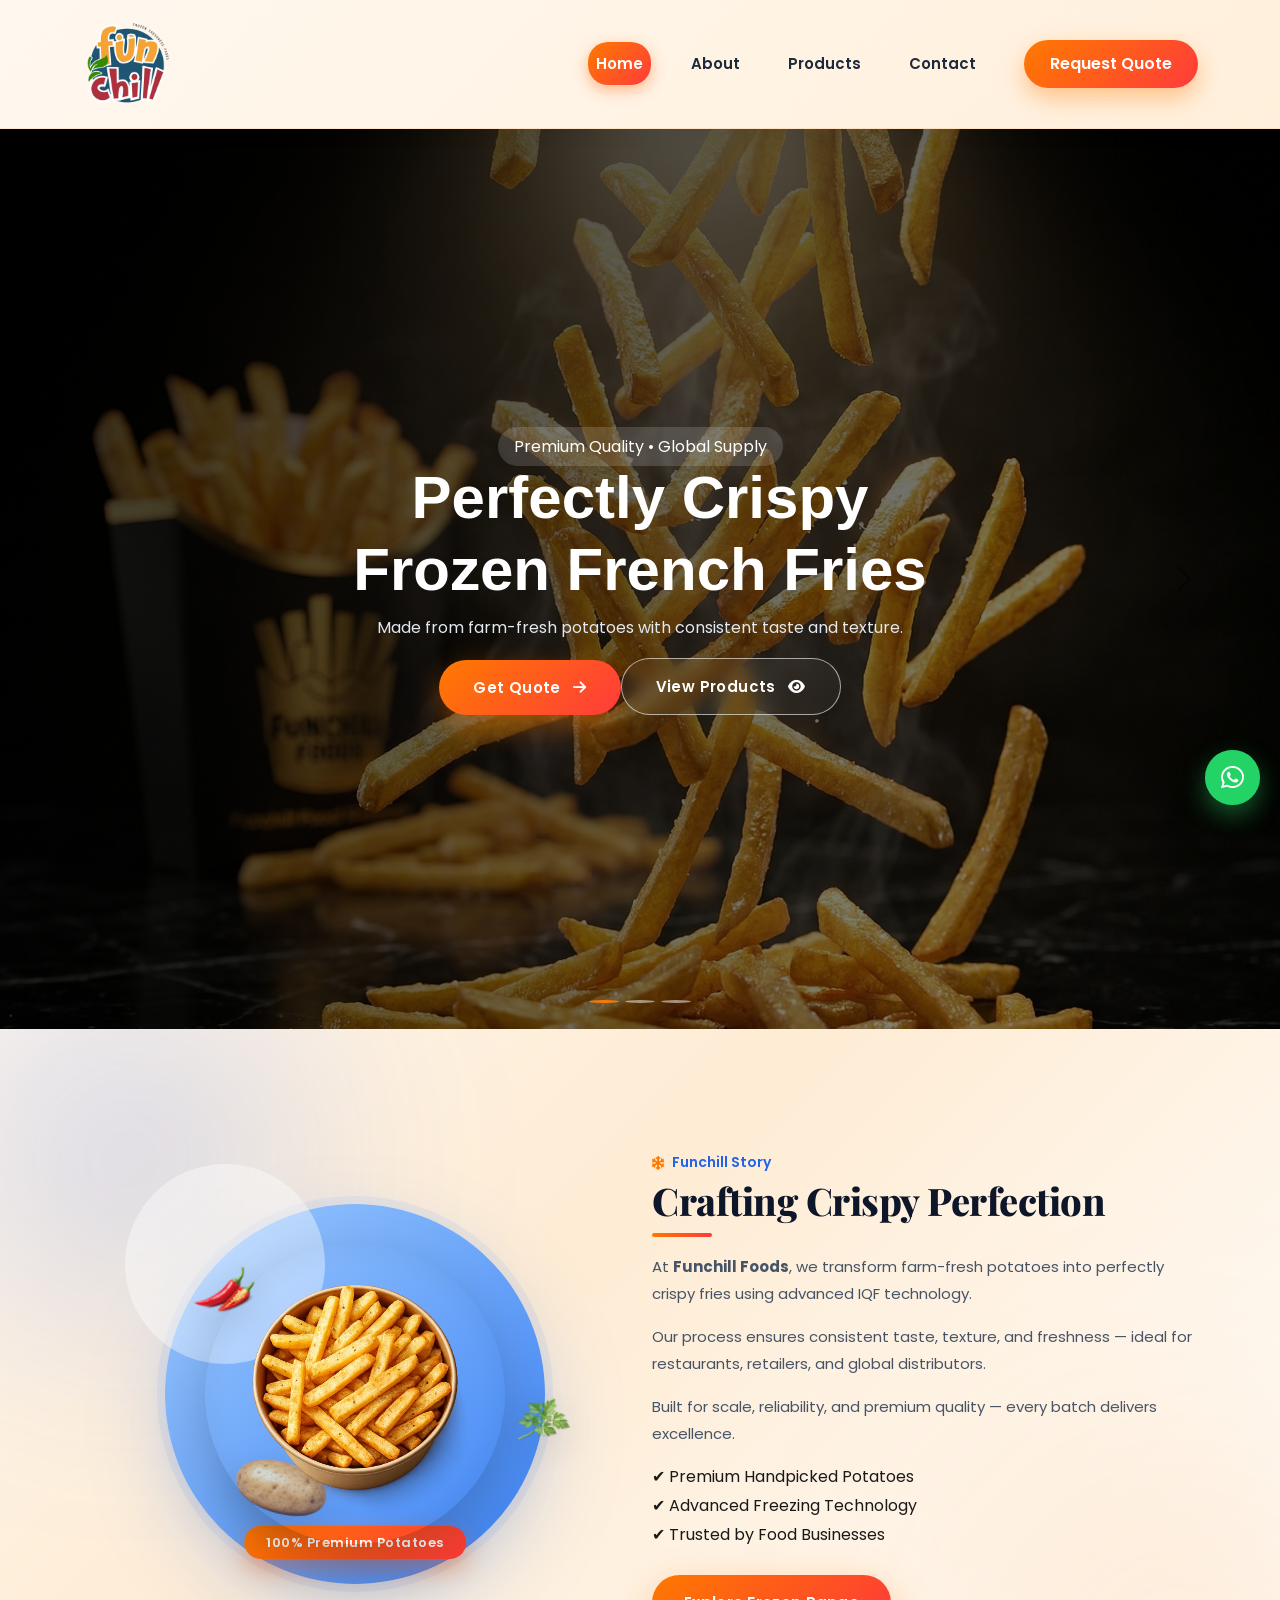
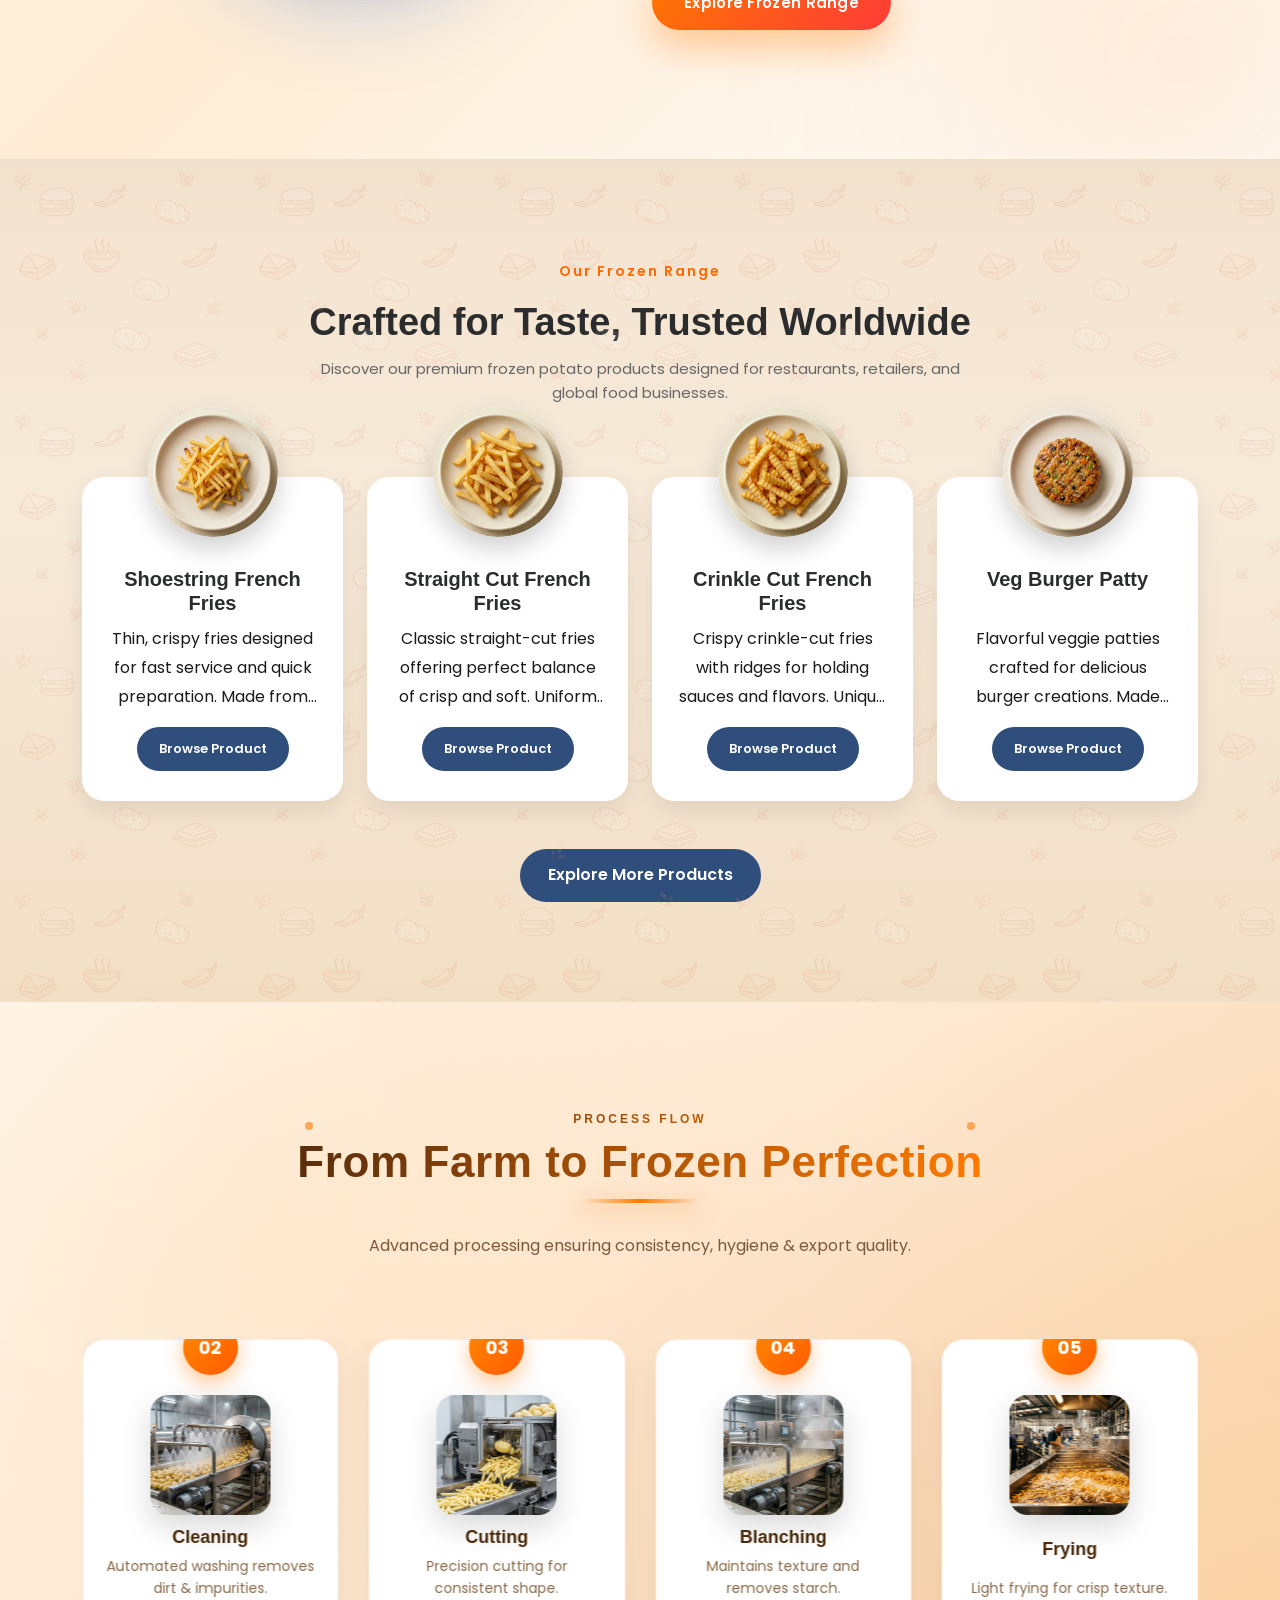
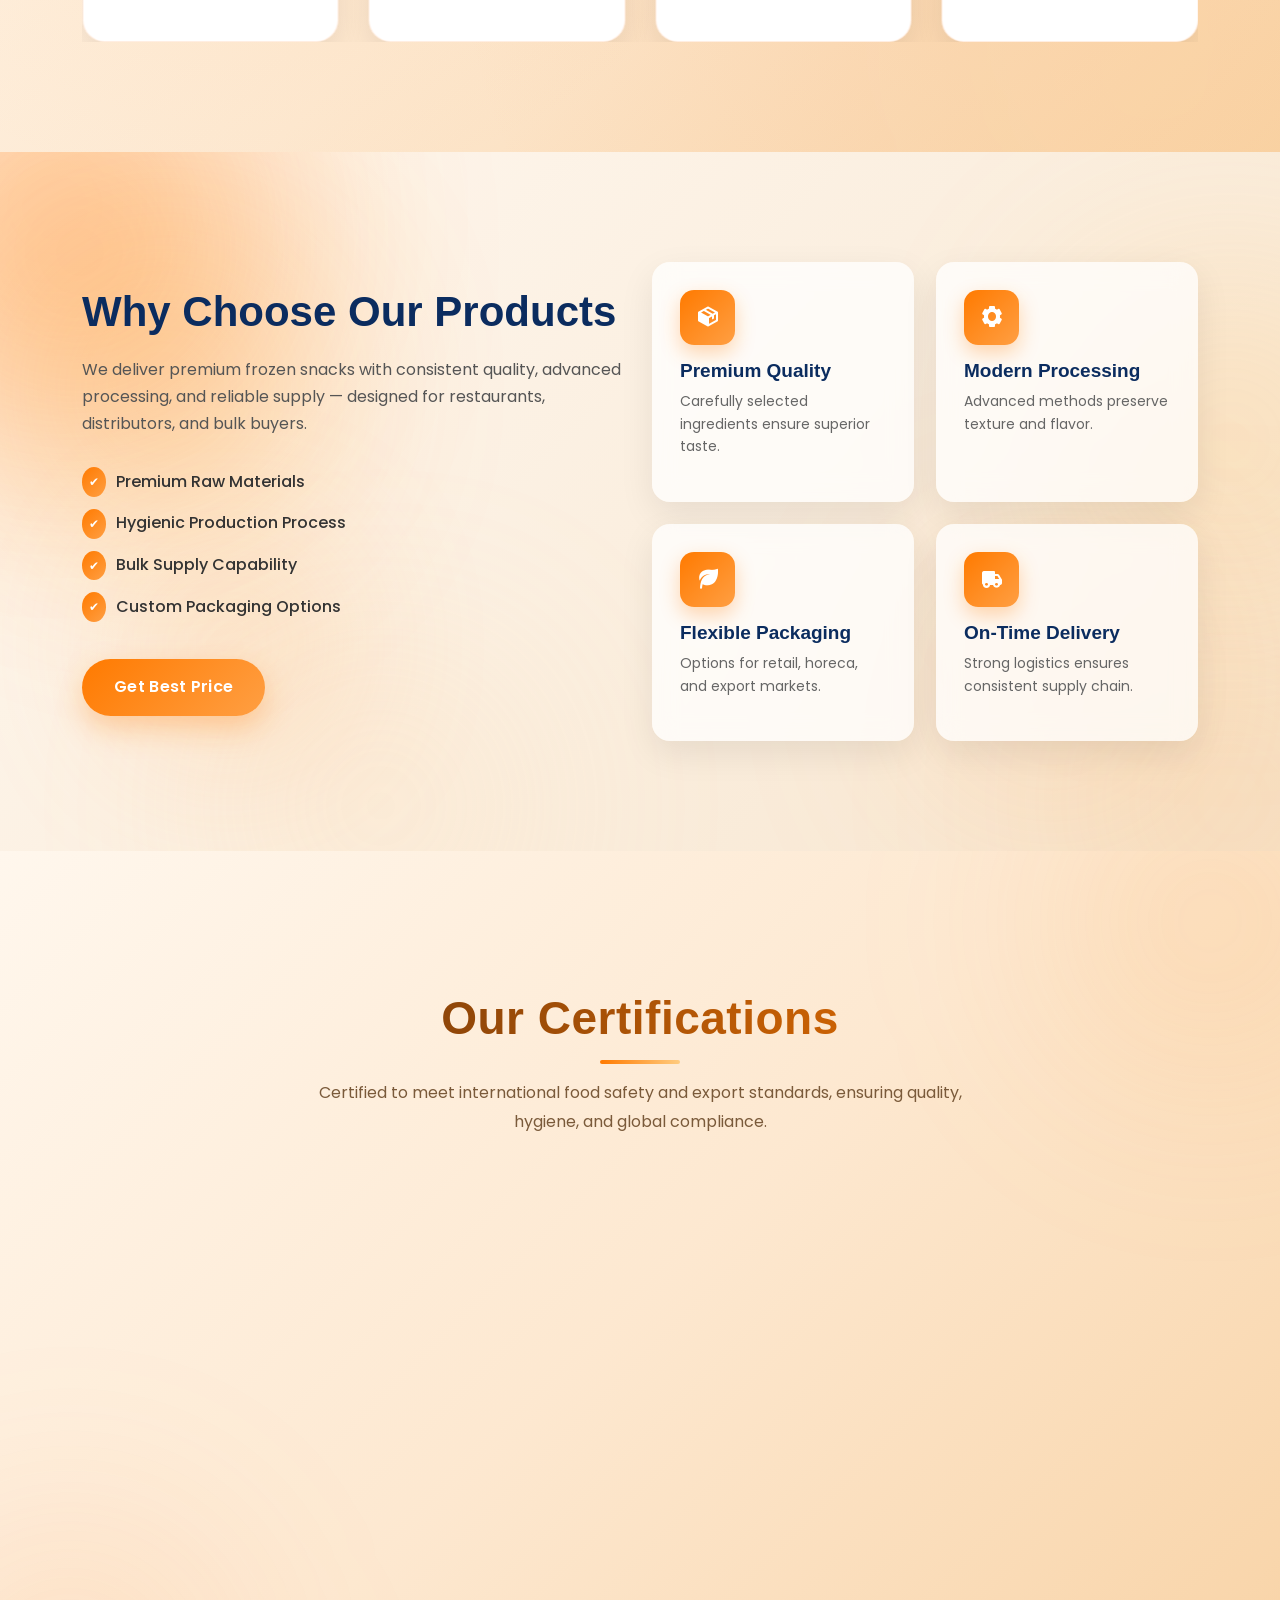
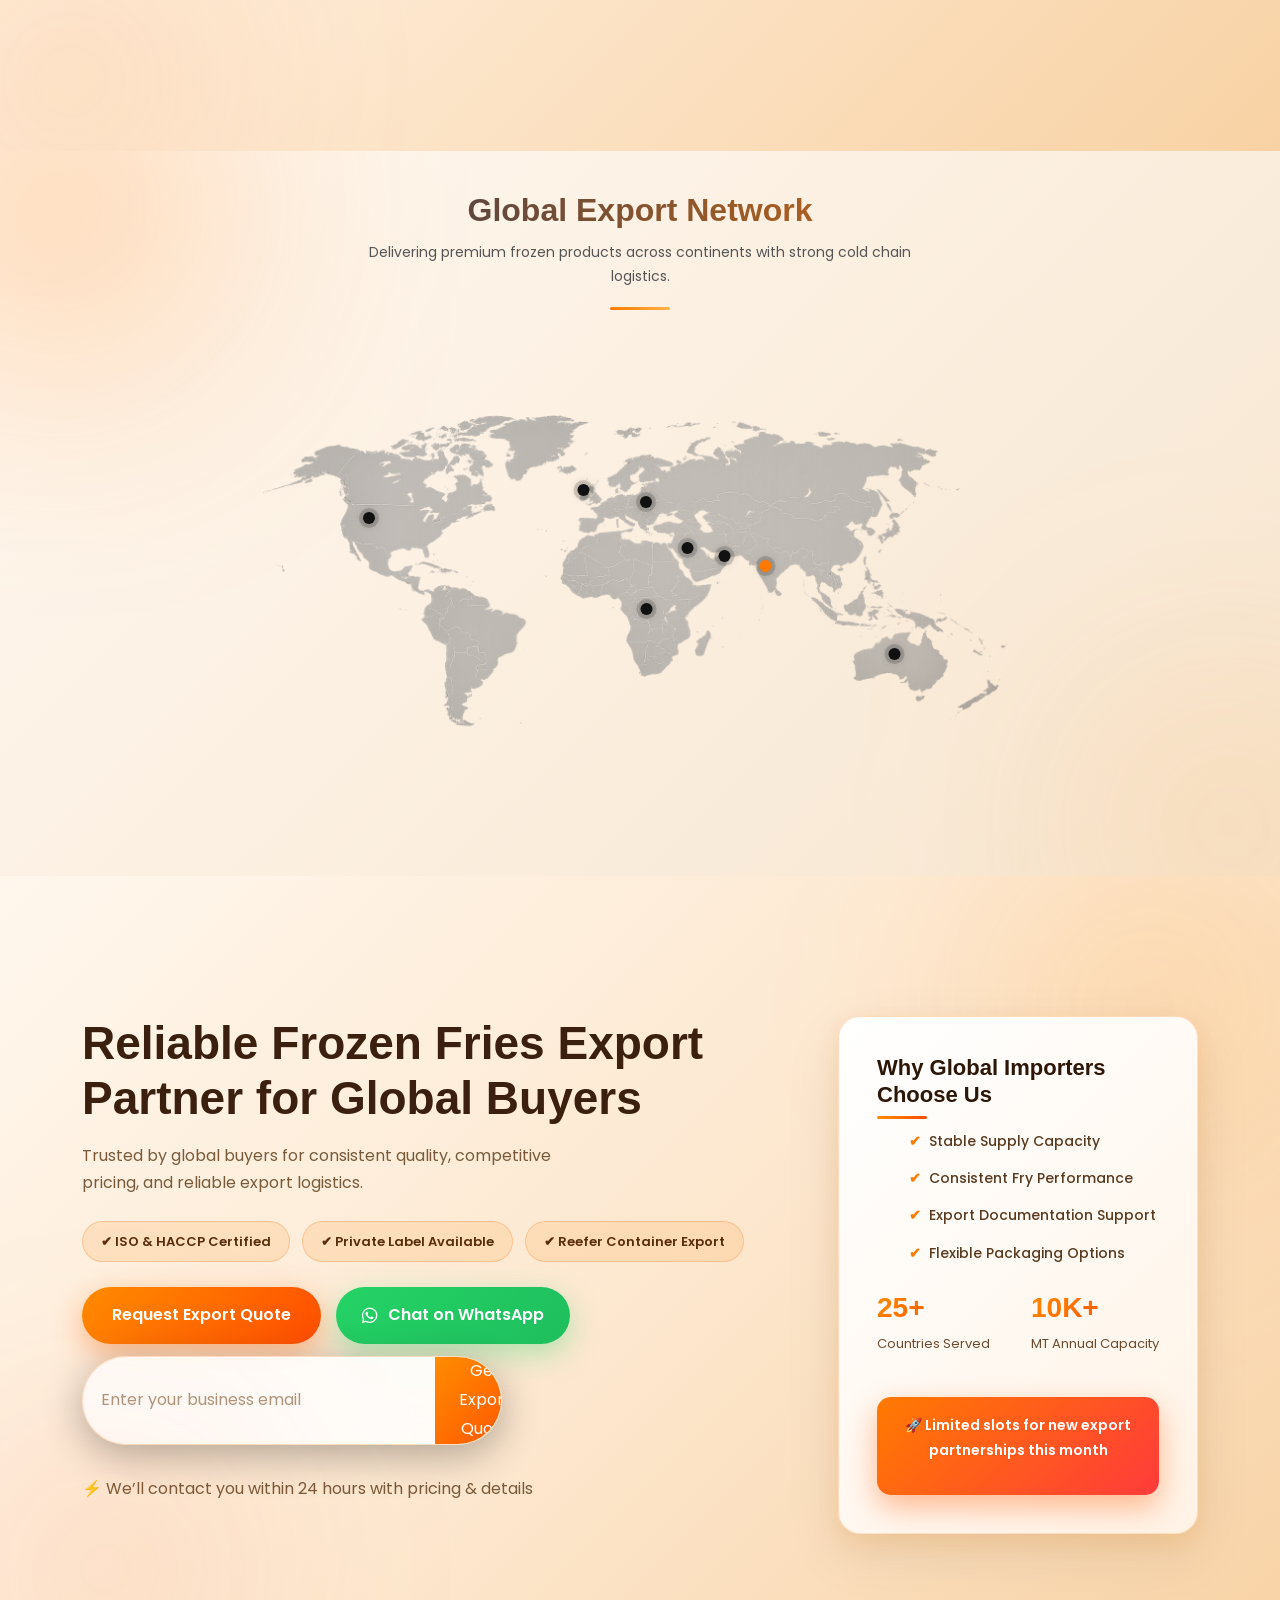
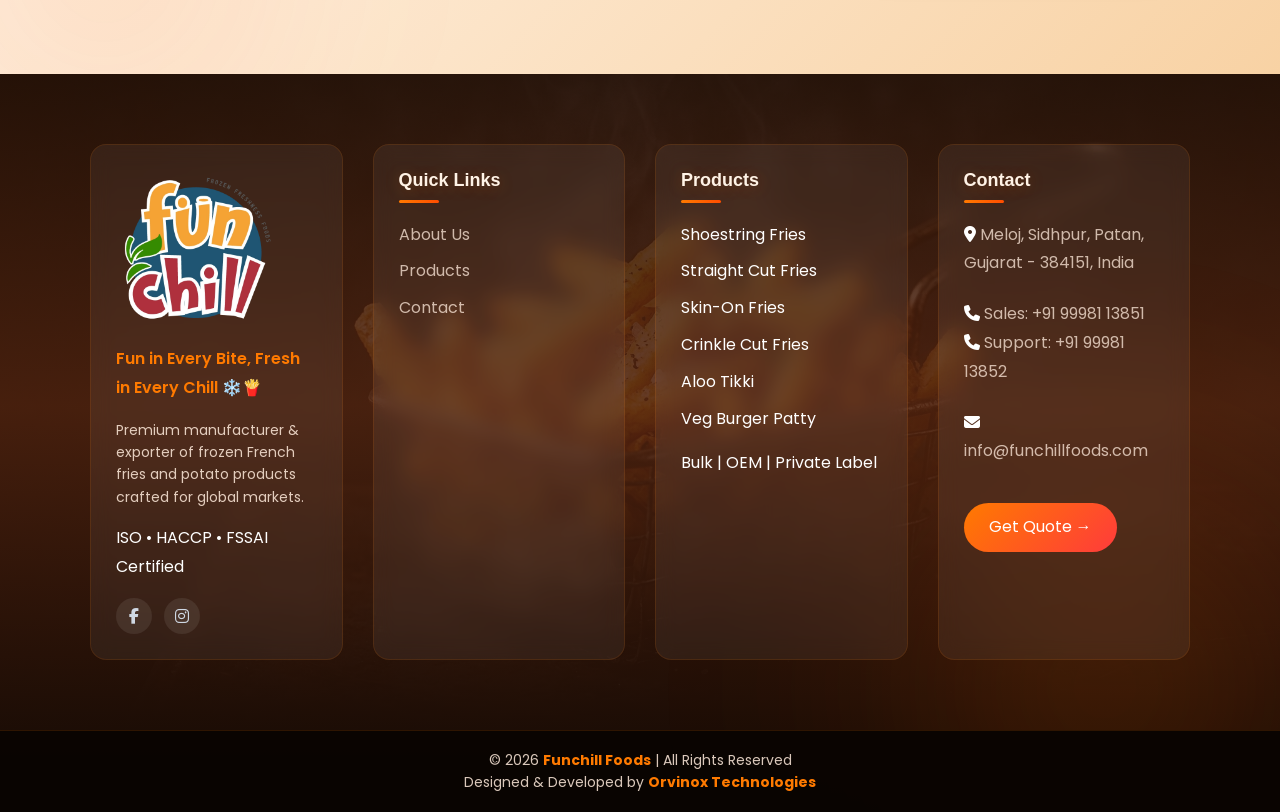
==== commit 05b44c0f: "Update website files" ====
--- a/index.html
+++ b/index.html
@@ -26,7 +26,7 @@
       content="frozen french fries, potato products exporter, IQF fries, bulk frozen food supplier, french fries manufacturer India, private label fries"
     />
 
-    <meta name="author" content="Funchill Foods LLP" />
+    <meta name="author" content="Funchill Foods " />
     <meta name="robots" content="index, follow, max-image-preview:large" />
 
     <!-- Canonical -->
@@ -134,7 +134,7 @@
       {
         "@context": "https://schema.org",
         "@type": "Organization",
-        "name": "Funchill Foods LLP",
+        "name": "Funchill Foods",
         "url": "https://www.funchillfoods.com",
         "logo": "https://www.funchillfoods.com/img/logo.webp",
         "description": "Premium manufacturer and exporter of frozen French fries and potato products.",
@@ -193,8 +193,16 @@
   </head>
 
   <body>
+    <!-- ================= PAGE LOADER ================= -->
+    <div id="pageLoader">
+      <div class="loader-wrapper">
+        <div class="loader-ring"></div>
+
+        <img src="img/logo.webp" alt="Funchill Foods" class="loader-logo" />
+      </div>
+    </div>
     <!-- NAVBAR -->
-    <nav class="navbar navbar-expand-lg custom-navbar">
+    <nav class="navbar navbar-expand-lg custom-navbar navbar-dark">
       <div class="container">
         <!-- LOGO -->
         <a class="navbar-brand d-flex align-items-center" href="index.html">
@@ -228,7 +236,8 @@
             </li>
           </ul>
 
-          <a href="contact.html" class="btn-quote ms-lg-4">Request Quote</a>
+          <a href="contact.html"   aria-label="Request export quote"
+class="btn-quote ms-lg-4">Request Quote</a>
         </div>
       </div>
     </nav>
@@ -260,7 +269,8 @@
           </li>
         </ul>
 
-        <a href="contact.html" class="btn-quote mt-3">Request Quote</a>
+        <a href="contact.html"   aria-label="Request export quote"
+class="btn-quote mt-3">Request Quote</a>
       </div>
     </div>
 
@@ -312,9 +322,11 @@
               </p>
 
               <div class="hero-buttons">
-                <a href="contact.html" class="btn-premium">
+                <a href="contact.html"   aria-label="GET quote"
+class="btn-premium">
                   Get Quote <i class="fa-solid fa-arrow-right"></i> </a
-                ><a href="product.html" class="btn-outline">
+                ><a href="product.html"   aria-label="View Products"
+class="btn-outline">
                   View Products <i class="fa-solid fa-eye"></i>
                 </a>
               </div>
@@ -367,7 +379,8 @@
               </p>
 
               <div class="hero-buttons">
-                <a href="contact.html" class="btn-premium"
+                <a href="contact.html"   aria-label="Contact for export quote"
+class="btn-premium"
                   >Contact for Export</a
                 >
               </div>
@@ -411,23 +424,27 @@
                 <img
                   src="img/fries.webp"
                   class="fries-main"
+                  loading="lazy"
                   alt="Crispy frozen French fries made from premium potatoes"
                 />
               </div>
               <img
                 src="img/chilli.webp"
+                loading="lazy"
                 class="item chilli"
                 alt=""
                 aria-hidden="true"
               />
               <img
                 src="img/potato.webp"
+                loading="lazy"
                 class="item potato"
                 alt=""
                 aria-hidden="true"
               />
               <img
                 src="img/leaf.webp"
+                loading="lazy"
                 class="item leaf"
                 alt=""
                 aria-hidden="true"
@@ -501,7 +518,8 @@
               <div class="image-wrap">
                 <img
                   src="img/product/shoestring-french-fries.webp"
-                  alt="Shoestring Fries"
+                  loading="lazy"
+                  alt="Premium frozen shoestring French fries"
                 />
               </div>
 
@@ -523,6 +541,7 @@
               <div class="image-wrap">
                 <img
                   src="img/product/straight-cut-french-fries.webp"
+                  loading="lazy"
                   alt="Straight Cut French Fries"
                 />
               </div>
@@ -545,6 +564,7 @@
               <div class="image-wrap">
                 <img
                   src="img/product/crinkle-cut-french-fries.webp"
+                  loading="lazy"
                   alt="Crinkle Cut French Fries"
                 />
               </div>
@@ -566,6 +586,7 @@
               <div class="image-wrap">
                 <img
                   src="img/product/veg-burger-patty.webp"
+                  loading="lazy"
                   alt="Veg Burger Patty"
                 />
               </div>
@@ -606,6 +627,7 @@
             <div class="swiper-slide step" data-step="01">
               <img
                 src="img/process/selection.webp"
+                loading="lazy"
                 alt="Potato selection step for uniform quality"
               />
               <h4>Selection</h4>
@@ -615,6 +637,7 @@
             <div class="swiper-slide step" data-step="02">
               <img
                 src="img/process/cleaning.webp"
+                loading="lazy"
                 alt="Potato cleaning process removing dirt and impurities"
               />
               <h4>Cleaning</h4>
@@ -624,6 +647,7 @@
             <div class="swiper-slide step" data-step="03">
               <img
                 src="img/process/cutting.webp"
+                loading="lazy"
                 alt="Precision cutting of potatoes into uniform fries"
               />
               <h4>Cutting</h4>
@@ -633,6 +657,7 @@
             <div class="swiper-slide step" data-step="04">
               <img
                 src="img/process/blanching.webp"
+                loading="lazy"
                 alt="Blanching process to maintain texture and remove starch"
               />
               <h4>Blanching</h4>
@@ -641,6 +666,7 @@
             <div class="swiper-slide step" data-step="05">
               <img
                 src="img/process/frying.webp"
+                loading="lazy"
                 alt="Light frying process for crispy texture"
               />
               <h4>Frying</h4>
@@ -649,6 +675,7 @@
             <div class="swiper-slide step" data-step="06">
               <img
                 src="img/process/freeze.webp"
+                loading="lazy"
                 alt="IQF freezing process to lock freshness"
               />
               <h4>Freezing</h4>
@@ -658,6 +685,7 @@
             <div class="swiper-slide step" data-step="07">
               <img
                 src="img/process/packaging.webp"
+                loading="lazy"
                 alt="Export-grade packaging of frozen French fries"
               />
               <h4>Packaging</h4>
@@ -697,7 +725,8 @@
                 <div class="point"><span>✔</span> Custom Packaging Options</div>
               </div>
 
-              <a href="contact.html" class="why-btn">Get Best Price</a>
+              <a href="contact.html"    aria-label="Get Best Price"
+class="why-btn">Get Best Price</a>
             </div>
           </div>
 
@@ -752,7 +781,11 @@
           <!-- CERT -->
           <div class="cert-card">
             <div class="logo-box">
-              <img src="img/cert/iso.webp" alt="ISO Certification" />
+              <img
+                src="img/cert/iso.webp"
+                loading="lazy"
+                alt="ISO Certification"
+              />
             </div>
             <h4>ISO Certified</h4>
             <p>Ensuring consistent quality management standards.</p>
@@ -760,7 +793,11 @@
 
           <div class="cert-card">
             <div class="logo-box">
-              <img src="img/cert/haccp.webp" alt="HACCP Certification" />
+              <img
+                src="img/cert/haccp.webp"
+                loading="lazy"
+                alt="HACCP Certification"
+              />
             </div>
             <h4>HACCP</h4>
             <p>Food safety system controlling hazards in production.</p>
@@ -768,7 +805,11 @@
 
           <div class="cert-card">
             <div class="logo-box">
-              <img src="img/cert/fssai.webp" alt="FSSAI Certification" />
+              <img
+                src="img/cert/fssai.webp"
+                loading="lazy"
+                alt="FSSAI Certification"
+              />
             </div>
             <h4>FSSAI</h4>
             <p>Licensed and compliant with Indian food regulations.</p>
@@ -776,7 +817,11 @@
 
           <div class="cert-card">
             <div class="logo-box">
-              <img src="img/cert/halal.webp" alt="Halal Certification" />
+              <img
+                src="img/cert/halal.webp"
+                loading="lazy"
+                alt="Halal Certification"
+              />
             </div>
             <h4>Halal Certified</h4>
             <p>
@@ -800,7 +845,12 @@
         </div>
 
         <div class="map-container">
-          <img src="img/world-map.webp" class="world-map" alt="World Map" />
+          <img
+            src="img/world-map.webp"
+            loading="lazy"
+            class="world-map"
+            alt="World Map"
+          />
 
           <div class="pin india">
             <span></span>
@@ -955,7 +1005,6 @@
             <a href="https://www.instagram.com/funchillfood/"
               ><i class="fab fa-instagram"></i
             ></a>
-            <a href="#"><i class="fab fa-linkedin-in"></i></a>
           </div>
         </div>
 
@@ -1006,7 +1055,7 @@
               <i class="fa fa-phone"></i>
               <a href="tel:+919998113851">Sales: +91 99981 13851</a><br />
               <i class="fa fa-phone"></i>
-              <a href="tel:+919998113851">Support: +91 99981 13852</a>
+              <a href="tel:+919998113852">Support: +91 99981 13852</a>
             </div>
           </div>
 
@@ -1022,14 +1071,20 @@
       </div>
 
       <div class="footer-bottom">
-        © 2026 <strong>Funchill Foods LLP</strong> | All Rights Reserved
+        © 2026 <strong>Funchill Foods</strong> | All Rights Reserved
         <br />
         Designed & Developed by <strong>Orvinox Technologies</strong>
       </div>
     </footer>
     <!-- FLOATING BUTTONS -->
     <!-- WHATSAPP BUTTON -->
-    <a href="https://wa.me/919998113851" target="_blank" class="whatsapp-float">
+   <a
+      href="https://wa.me/919998113851?text=Hello%20Funchill%20Foods,%0A%0AI%20am%20interested%20in%20your%20premium%20frozen%20French%20fries%20and%20potato%20product%20range.%20Please%20share%20your%20product%20catalog,%20packaging%20options,%20pricing,%20and%20export%20details.%0A%0ALooking%20forward%20to%20your%20response.%0A%0AThank%20you."
+      target="_blank"
+      rel="noopener noreferrer"
+      class="whatsapp-float"
+      aria-label="Chat with Funchill Foods on WhatsApp"
+    >
       <i class="fab fa-whatsapp"></i>
     </a>
 
--- a/css/style.css
+++ b/css/style.css
@@ -1521,4 +1521,85 @@
     bottom: 20px;
     right: 15px;
   }
+}
+
+/* ================= PREMIUM PAGE LOADER ================= */
+
+#pageLoader {
+  position: fixed;
+  inset: 0;
+  width: 100%;
+  height: 100%;
+  background: #081120;
+  display: flex;
+  align-items: center;
+  justify-content: center;
+  z-index: 999999;
+  transition: opacity 0.6s ease, visibility 0.6s ease;
+}
+
+/* Hide State */
+#pageLoader.hide {
+  opacity: 0;
+  visibility: hidden;
+}
+
+/* Wrapper */
+.loader-wrapper {
+  position: relative;
+  width: 140px;
+  height: 140px;
+  display: flex;
+  align-items: center;
+  justify-content: center;
+}
+
+/* Logo */
+.loader-logo {
+  width: 75px;
+  height: auto;
+  z-index: 2;
+  animation: pulseLogo 2s infinite ease-in-out;
+}
+
+/* Ring */
+.loader-ring {
+  position: absolute;
+  width: 130px;
+  height: 130px;
+  border-radius: 50%;
+  border: 4px solid rgba(255, 255, 255, 0.08);
+  border-top: 4px solid #ff7a00;
+  border-right: 4px solid #ff3c00;
+  animation: spin 1s linear infinite;
+}
+
+/* Spin */
+@keyframes spin {
+  100% {
+    transform: rotate(360deg);
+  }
+}
+
+/* Pulse */
+@keyframes pulseLogo {
+  0%,
+  100% {
+    transform: scale(1);
+    opacity: 1;
+  }
+
+  50% {
+    transform: scale(1.08);
+    opacity: 0.85;
+  }
+}
+.loader-wrapper::before {
+  content: "";
+  position: absolute;
+  width: 90px;
+  height: 90px;
+  background: rgba(255, 122, 0, 0.25);
+  filter: blur(30px);
+  border-radius: 50%;
 }
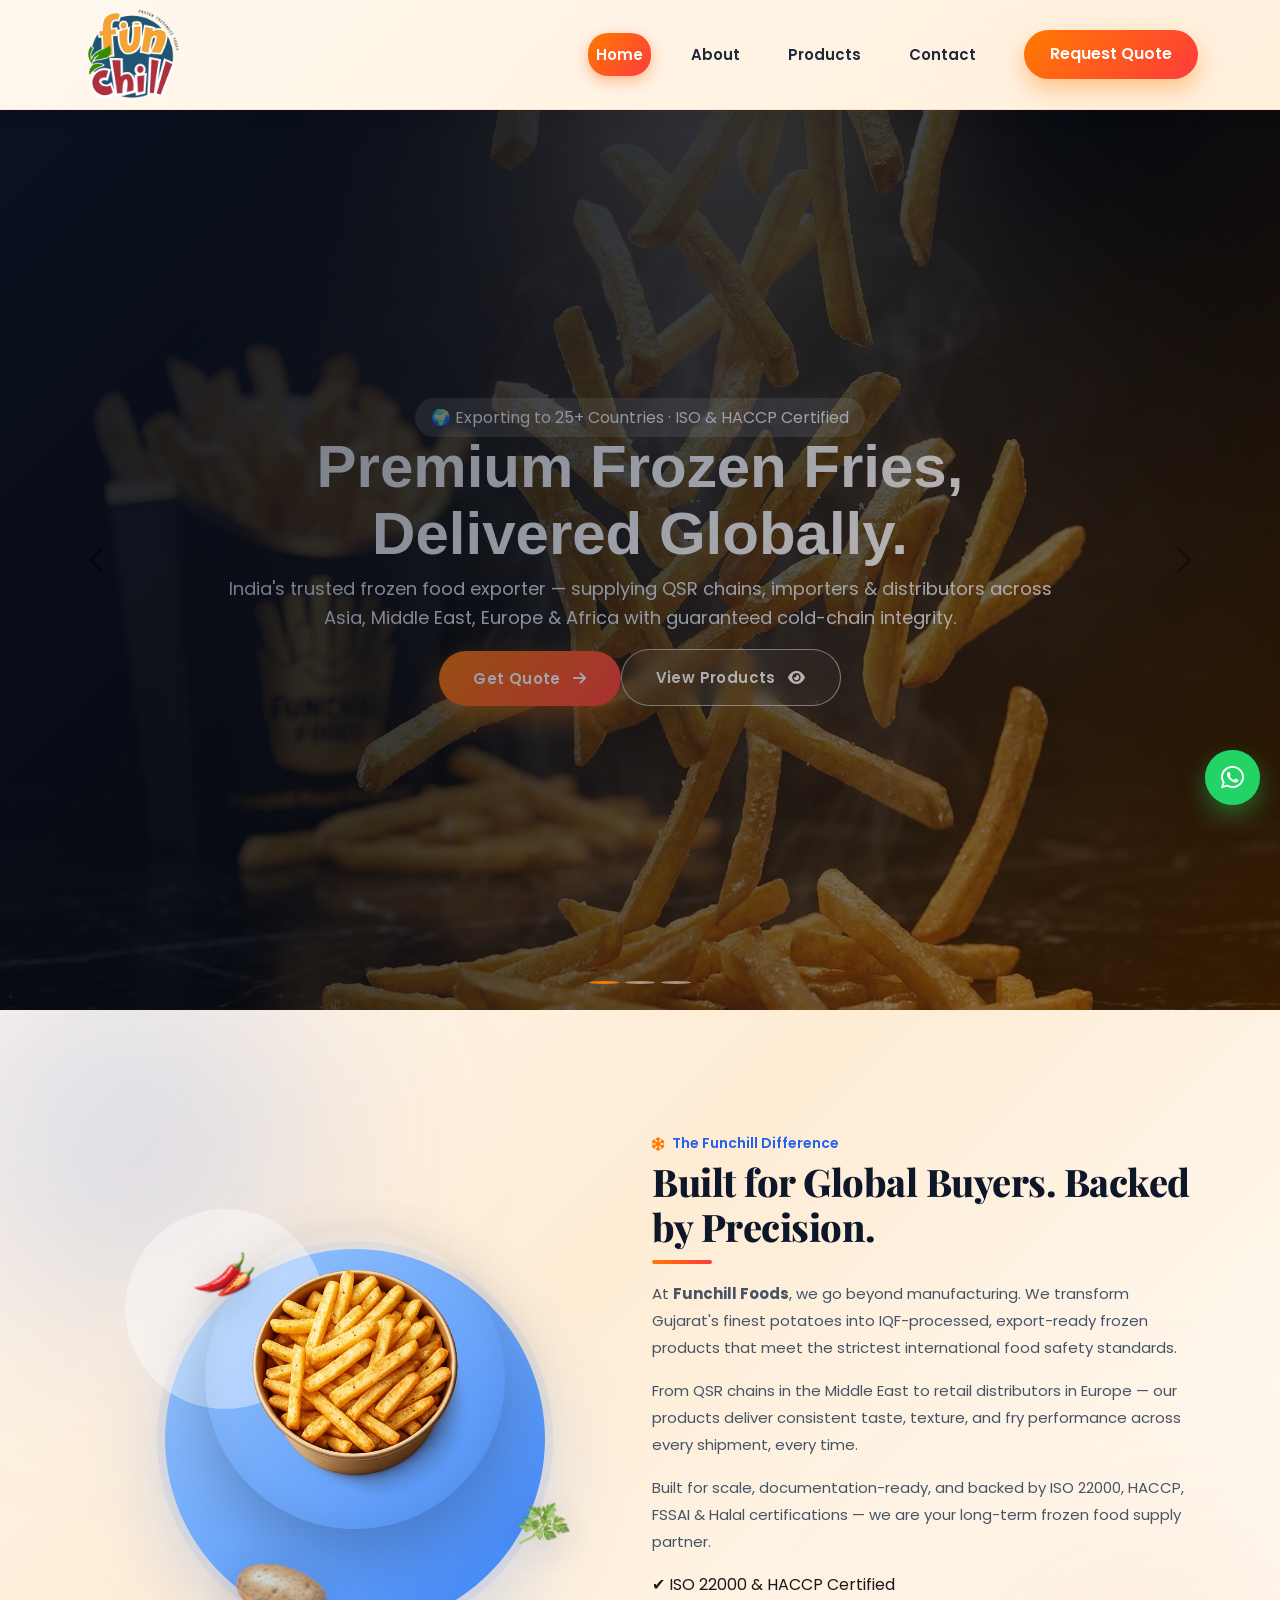
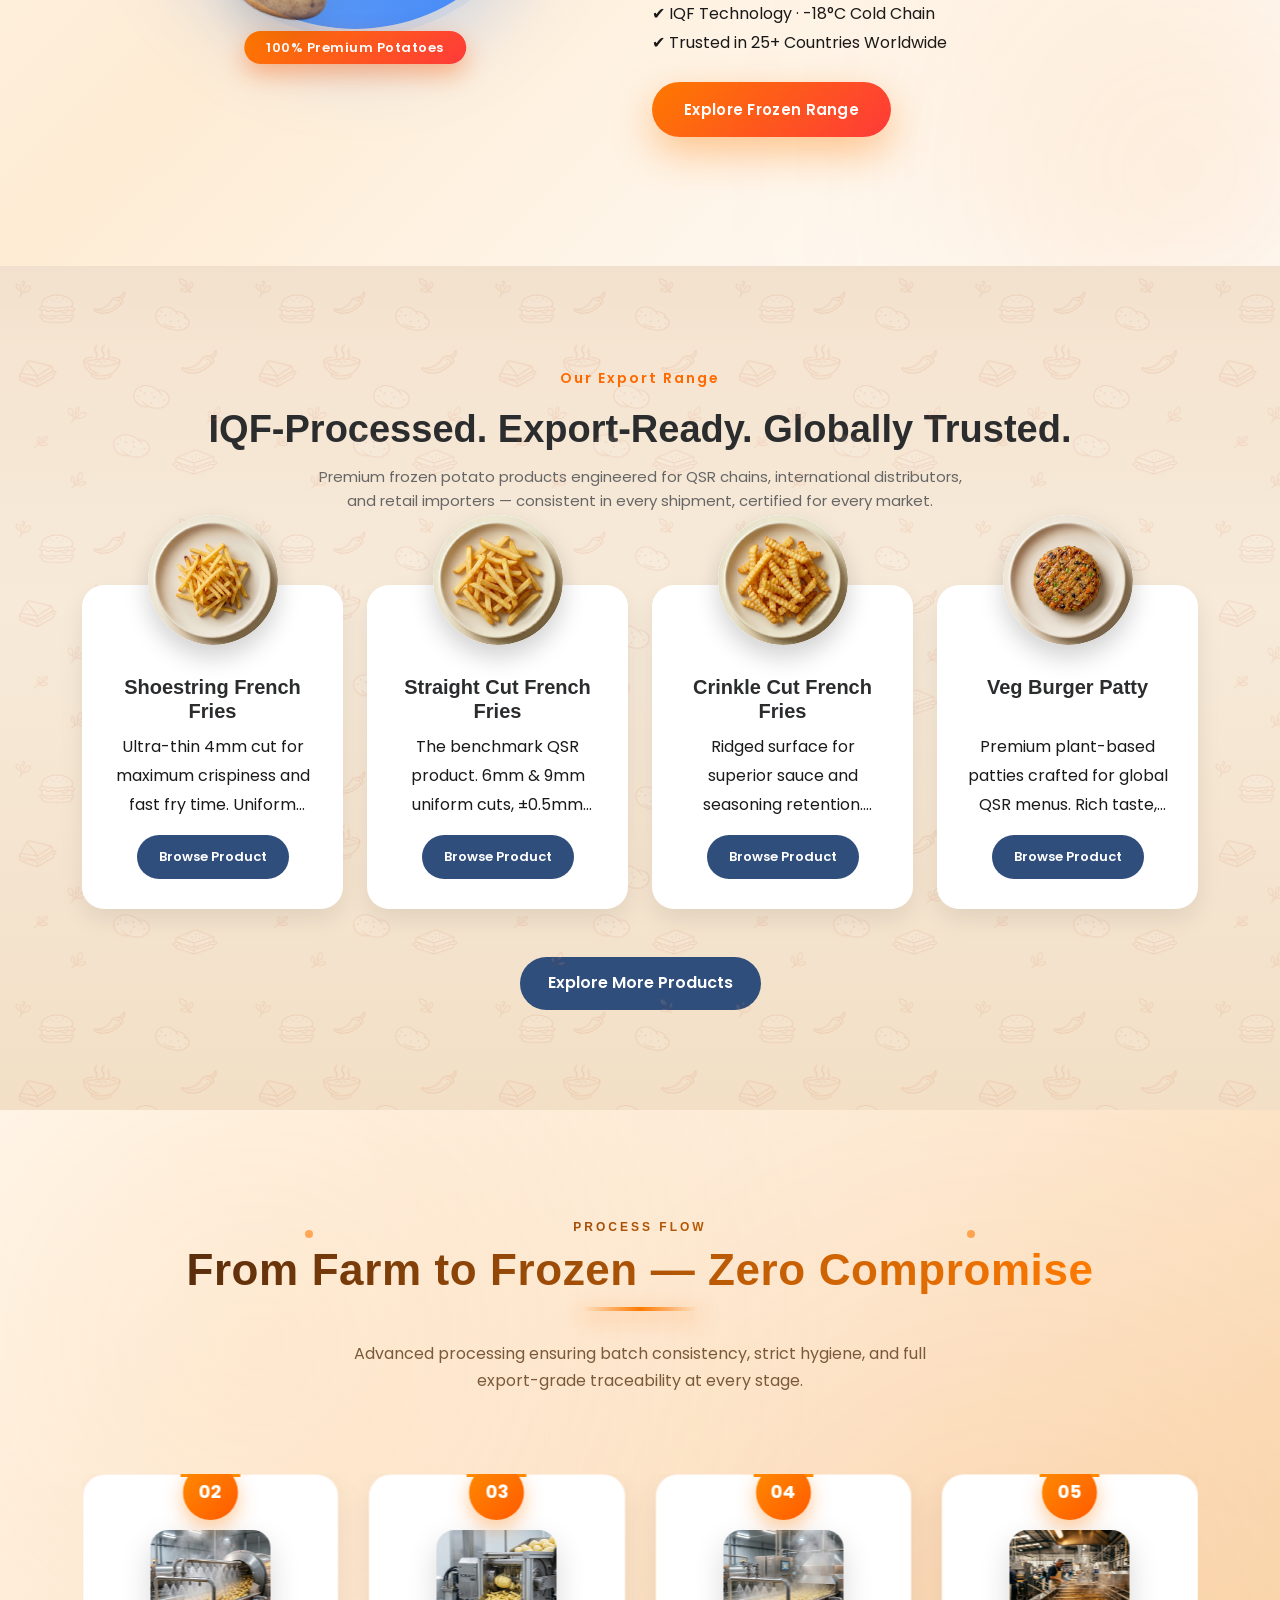
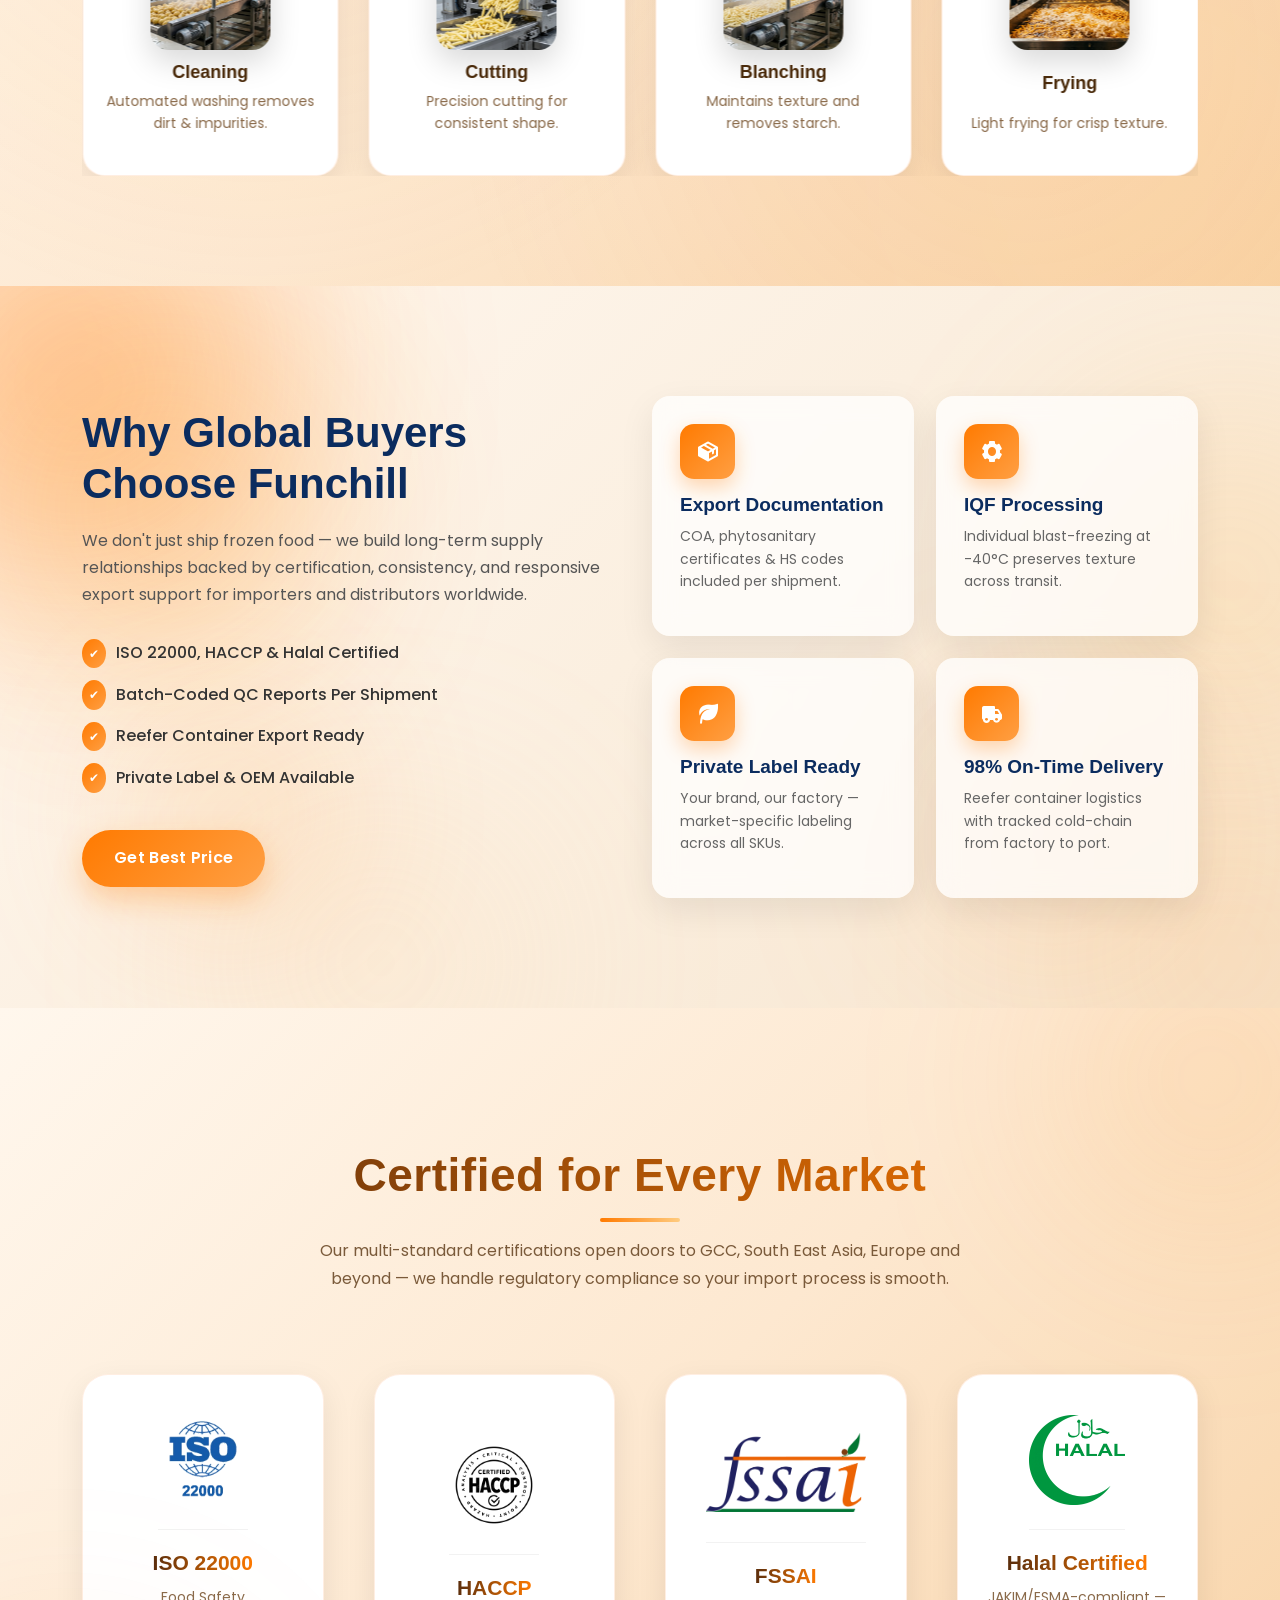
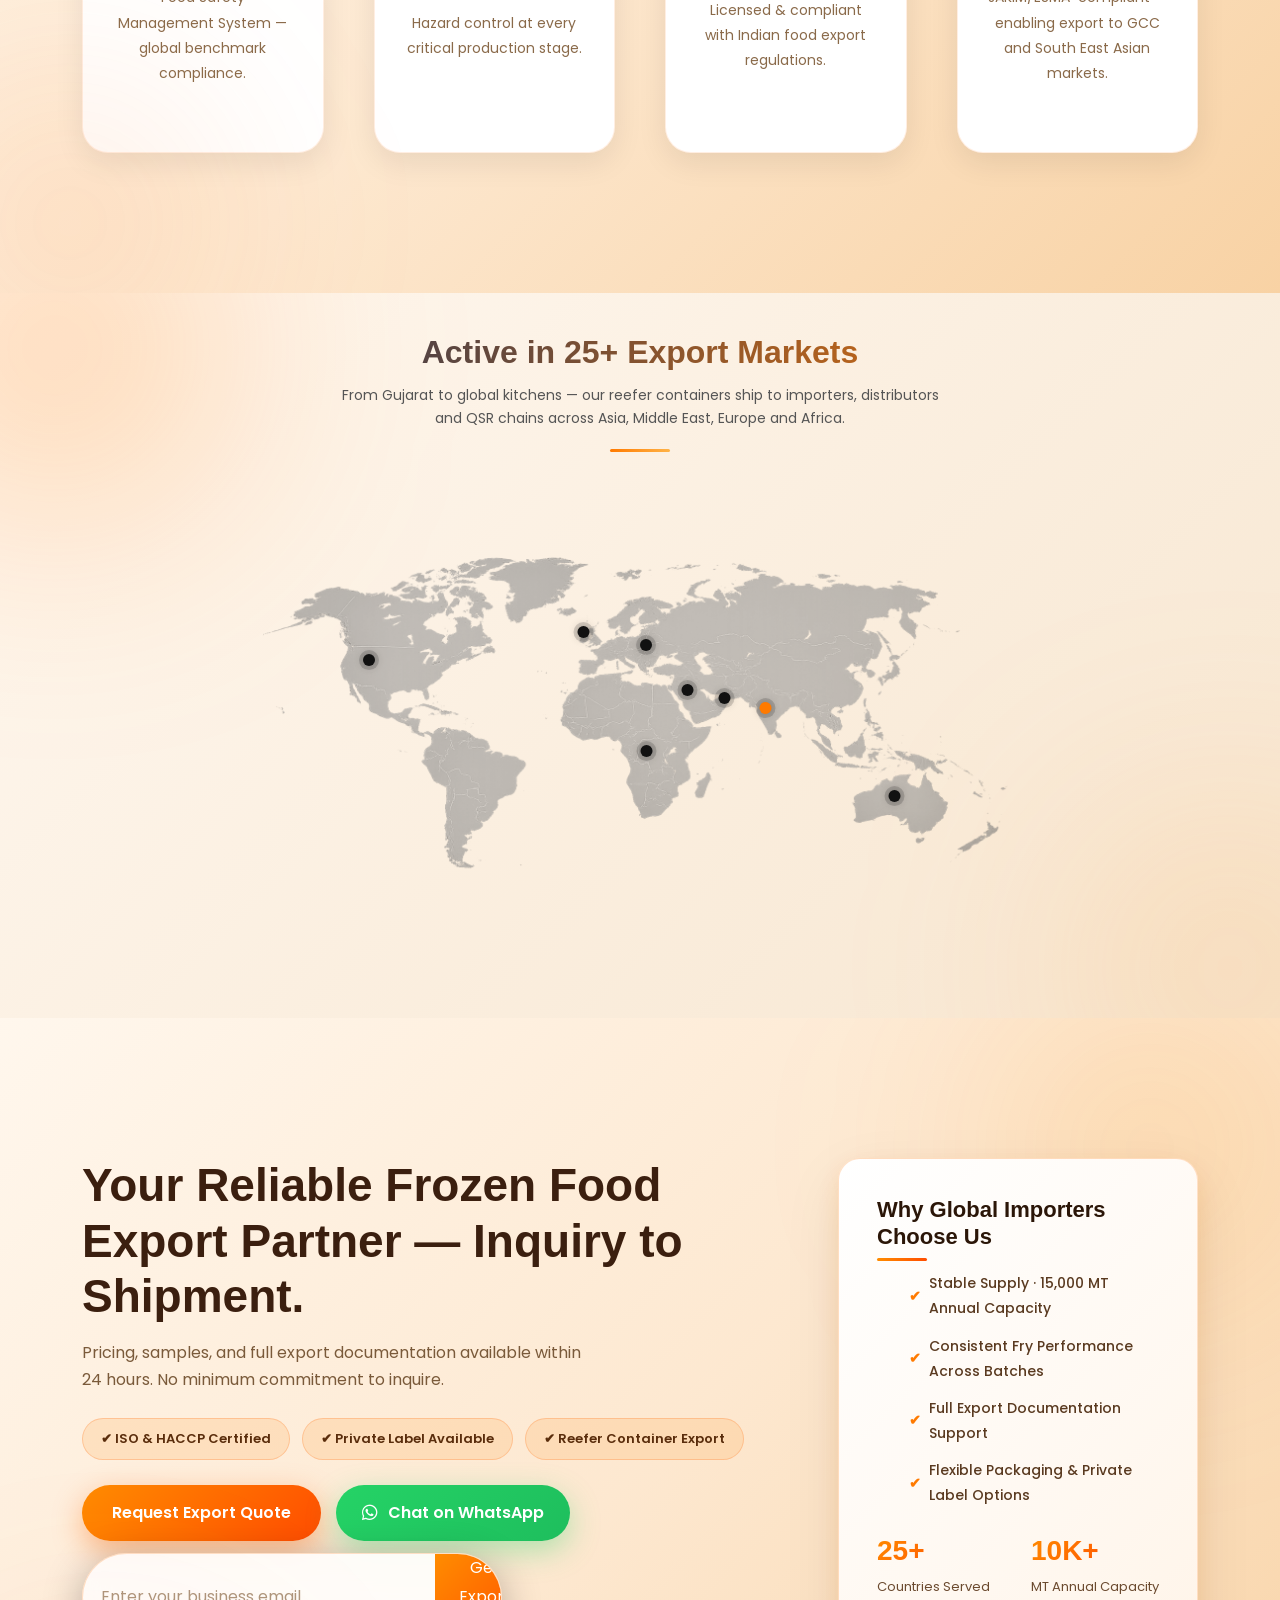
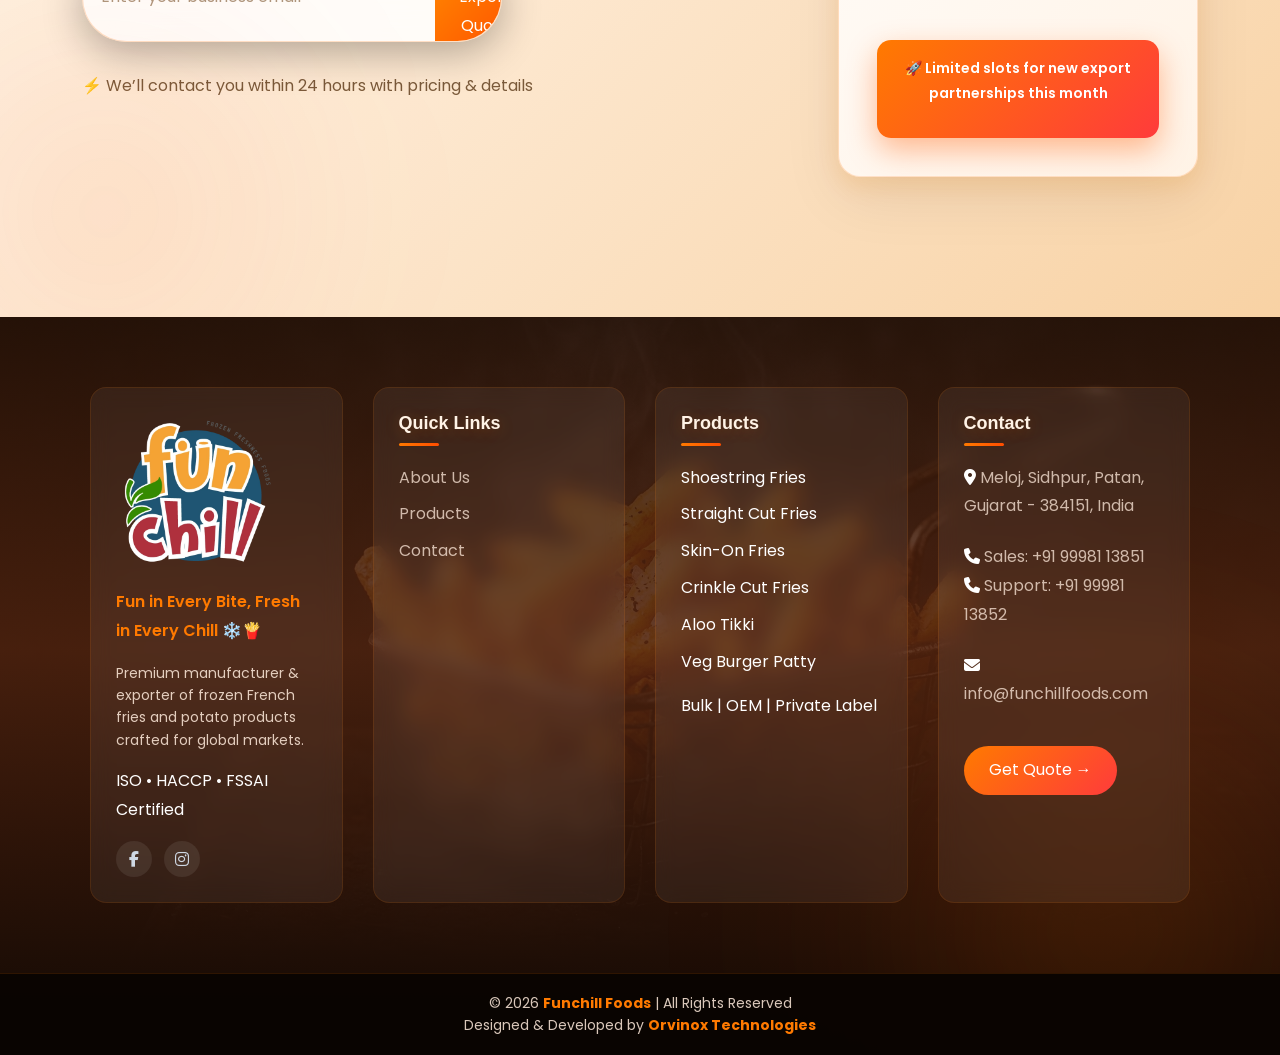
==== commit 21be186a: "Add pdf" ====
--- a/index.html
+++ b/index.html
@@ -45,8 +45,7 @@
     <link rel="preconnect" href="https://fonts.gstatic.com" crossorigin />
 
     <!-- Preload Hero Images -->
-    <link rel="preload" as="image" href="img/hero-1.webp" />
-
+    <link rel="preload" href="img/hero-1.webp" as="image" type="image/webp" />
     <!-- =========================================
       GOOGLE FONTS
   ========================================== -->
@@ -236,8 +235,12 @@
             </li>
           </ul>
 
-          <a href="contact.html"   aria-label="Request export quote"
-class="btn-quote ms-lg-4">Request Quote</a>
+          <a
+            href="contact.html"
+            aria-label="Request export quote"
+            class="btn-quote ms-lg-4"
+            >Request Quote</a
+          >
         </div>
       </div>
     </nav>
@@ -269,8 +272,12 @@
           </li>
         </ul>
 
-        <a href="contact.html"   aria-label="Request export quote"
-class="btn-quote mt-3">Request Quote</a>
+        <a
+          href="contact.html"
+          aria-label="Request export quote"
+          class="btn-quote mt-3"
+          >Request Quote</a
+        >
       </div>
     </div>
 
@@ -305,28 +312,43 @@
       <div class="carousel-inner">
         <!-- SLIDE 1 -->
         <div class="carousel-item active">
-          <div class="hero-img slide-1"></div>
+          <img
+            src="img/hero-1.webp"
+            class="hero-img"
+            alt="Frozen Fries Export"
+            fetchpriority="high"
+          />
           <div class="hero-overlay"></div>
 
           <div class="custom-caption">
             <div class="container text-center hero-content">
-              <span class="hero-badge">Premium Quality • Global Supply</span>
+              <span class="hero-badge"
+                >🌍 Exporting to 25+ Countries · ISO & HACCP Certified</span
+              >
 
               <h1 class="main-heading">
-                Perfectly Crispy <br />
-                Frozen French Fries
+                Premium Frozen Fries, <br />
+                Delivered Globally.
               </h1>
 
               <p class="sub-text">
-                Made from farm-fresh potatoes with consistent taste and texture.
+                India's trusted frozen food exporter — supplying QSR chains,
+                importers & distributors across Asia, Middle East, Europe &
+                Africa with guaranteed cold-chain integrity.
               </p>
 
               <div class="hero-buttons">
-                <a href="contact.html"   aria-label="GET quote"
-class="btn-premium">
+                <a
+                  href="contact.html"
+                  aria-label="GET quote"
+                  class="btn-premium"
+                >
                   Get Quote <i class="fa-solid fa-arrow-right"></i> </a
-                ><a href="product.html"   aria-label="View Products"
-class="btn-outline">
+                ><a
+                  href="product.html"
+                  aria-label="View Products"
+                  class="btn-outline"
+                >
                   View Products <i class="fa-solid fa-eye"></i>
                 </a>
               </div>
@@ -336,20 +358,26 @@
 
         <!-- SLIDE 2 -->
         <div class="carousel-item">
-          <div class="hero-img slide-2"></div>
+          <img
+            src="img/hero-2.webp"
+            class="hero-img"
+            alt="IQF Processing Technology"
+          />
           <div class="hero-overlay"></div>
 
           <div class="custom-caption">
             <div class="container text-center hero-content">
-              <span class="hero-badge">Advanced Technology</span>
+              <span class="hero-badge">IQF Technology · -18°C Cold Chain</span>
 
               <h1 class="main-heading">
-                Precision Processing <br />
-                Maximum Freshness
+                Precision Processed. <br />
+                Export-Grade Every Batch.
               </h1>
 
               <p class="sub-text">
-                State-of-the-art manufacturing ensures quality in every batch.
+                State-of-the-art IQF blast freezing locks freshness, texture,
+                and color — delivering the same quality in Dubai as it leaves
+                our Gujarat factory.
               </p>
 
               <div class="hero-buttons">
@@ -361,26 +389,35 @@
 
         <!-- SLIDE 3 -->
         <div class="carousel-item">
-          <div class="hero-img slide-3"></div>
+          <img
+            src="img/hero-3.webp"
+            class="hero-img"
+            alt="Global Export Logistics"
+          />
           <div class="hero-overlay"></div>
 
           <div class="custom-caption">
             <div class="container text-center hero-content">
-              <span class="hero-badge">🌍 Global Cold Chain</span>
+              <span class="hero-badge"
+                >🌍 Reefer Container Export · 98% On-Time Delivery</span
+              >
 
               <h1 class="main-heading">
-                Reliable Delivery <br />
-                Across Markets
+                From Gujarat Factory <br />
+                to Global Kitchens.
               </h1>
 
               <p class="sub-text">
-                Advanced logistics ensuring freshness from factory to
-                destination.
+                End-to-end cold chain logistics — from our blast freezers to
+                your port. MOQ from 2 MT. Samples dispatched within 7 days
+                worldwide.
               </p>
 
               <div class="hero-buttons">
-                <a href="contact.html"   aria-label="Contact for export quote"
-class="btn-premium"
+                <a
+                  href="contact.html"
+                  aria-label="Contact for export quote"
+                  class="btn-premium"
                   >Contact for Export</a
                 >
               </div>
@@ -458,30 +495,35 @@
           <div class="col-lg-6">
             <div class="about-text">
               <span class="mini-title">
-                <i class="fa-solid fa-snowflake"></i> Funchill Story
+                <i class="fa-solid fa-snowflake"></i> The Funchill Difference
               </span>
-              <h2 class="mb-3">Crafting Crispy Perfection</h2>
+              <h2 class="mb-3">
+                Built for Global Buyers. Backed by Precision.
+              </h2>
 
               <p class="mb-3">
-                At <strong>Funchill Foods</strong>, we transform farm-fresh
-                potatoes into perfectly crispy fries using advanced IQF
-                technology.
+                At <strong>Funchill Foods</strong>, we go beyond manufacturing.
+                We transform Gujarat's finest potatoes into IQF-processed,
+                export-ready frozen products that meet the strictest
+                international food safety standards.
               </p>
 
               <p class="mb-3">
-                Our process ensures consistent taste, texture, and freshness —
-                ideal for restaurants, retailers, and global distributors.
+                From QSR chains in the Middle East to retail distributors in
+                Europe — our products deliver consistent taste, texture, and fry
+                performance across every shipment, every time.
               </p>
 
               <p>
-                Built for scale, reliability, and premium quality — every batch
-                delivers excellence.
+                Built for scale, documentation-ready, and backed by ISO 22000,
+                HACCP, FSSAI & Halal certifications — we are your long-term
+                frozen food supply partner.
               </p>
               <!-- HIGHLIGHTS -->
               <div class="highlights">
-                <div>✔ Premium Handpicked Potatoes</div>
-                <div>✔ Advanced Freezing Technology</div>
-                <div>✔ Trusted by Food Businesses</div>
+                <div>✔ ISO 22000 & HACCP Certified</div>
+                <div>✔ IQF Technology · -18°C Cold Chain</div>
+                <div>✔ Trusted in 25+ Countries Worldwide</div>
               </div>
 
               <a href="product.html" class="btn-about">Explore Frozen Range</a>
@@ -499,13 +541,14 @@
         <!-- HEADER -->
 
         <div class="section-header text-center">
-          <p class="tag">Our Frozen Range</p>
-
-          <h2>Crafted for Taste, Trusted Worldwide</h2>
+          <p class="tag">Our Export Range</p>
+
+          <h2>IQF-Processed. Export-Ready. Globally Trusted.</h2>
 
           <p class="sub">
-            Discover our premium frozen potato products designed for
-            restaurants, retailers, and global food businesses.
+            Premium frozen potato products engineered for QSR chains,
+            international distributors, and retail importers — consistent in
+            every shipment, certified for every market.
           </p>
         </div>
 
@@ -526,9 +569,10 @@
               <div class="card-content">
                 <h4>Shoestring French Fries</h4>
                 <p>
-                  Thin, crispy fries designed for fast service and quick
-                  preparation. Made from premium potatoes, they deliver a light
-                  texture, golden color, and consistent crunch in every serving.
+                  Ultra-thin 4mm cut for maximum crispiness and fast fry time.
+                  Uniform golden color, consistent texture. Preferred by premium
+                  QSR chains and airline catering. Available in 1kg & 2.5kg
+                  export packs.
                 </p>
                 <a href="product.html" class="menu-btn">Browse Product</a>
               </div>
@@ -549,9 +593,9 @@
               <div class="card-content">
                 <h4>Straight Cut French Fries</h4>
                 <p>
-                  Classic straight-cut fries offering perfect balance of crisp
-                  and soft. Uniform shape ensures even cooking, delivering
-                  consistent taste, texture, and quality for every serving.
+                  The benchmark QSR product. 6mm & 9mm uniform cuts, ±0.5mm
+                  tolerance, crisp exterior and steam-releasing fluffy core.
+                  Batch-coded with lab QC per shipment. MOQ 5 MT.
                 </p>
                 <a href="product.html" class="menu-btn">Browse Product</a>
               </div>
@@ -572,9 +616,9 @@
               <div class="card-content">
                 <h4>Crinkle Cut French Fries</h4>
                 <p>
-                  Crispy crinkle-cut fries with ridges for holding sauces and
-                  flavors. Unique texture enhances crunch, delivering a rich and
-                  satisfying snacking experience every time.
+                  Ridged surface for superior sauce and seasoning retention.
+                  Preferred by premium burger chains and casual dining concepts
+                  worldwide. Available 9mm & 12mm in 1kg to 10kg export packs.
                 </p>
                 <a href="product.html" class="menu-btn">Browse Product</a>
               </div>
@@ -594,9 +638,10 @@
               <div class="card-content">
                 <h4>Veg Burger Patty</h4>
                 <p>
-                  Flavorful veggie patties crafted for delicious burger
-                  creations. Made with quality ingredients, offering rich taste,
-                  soft texture, and reliable consistency for every bite.
+                  Premium plant-based patties crafted for global QSR menus. Rich
+                  taste, reliable texture, and consistent cook performance
+                  across every batch. Custom seasoning available for regional
+                  palates.
                 </p>
                 <a href="product.html" class="menu-btn">Browse Product</a>
               </div>
@@ -616,9 +661,10 @@
     <section class="process-slider" id="process">
       <div class="container">
         <div class="section-title">
-          <h2>From Farm to Frozen Perfection</h2>
+          <h2>From Farm to Frozen — Zero Compromise</h2>
           <p>
-            Advanced processing ensuring consistency, hygiene & export quality.
+            Advanced processing ensuring batch consistency, strict hygiene, and
+            full export-grade traceability at every stage.
           </p>
         </div>
 
@@ -709,24 +755,32 @@
           <!-- LEFT CONTENT -->
           <div class="col-lg-6">
             <div class="why-left shape-bg">
-              <h2>Why Choose Our Products</h2>
+              <h2>Why Global Buyers Choose Funchill</h2>
               <p>
-                We deliver premium frozen snacks with consistent quality,
-                advanced processing, and reliable supply — designed for
-                restaurants, distributors, and bulk buyers.
+                We don't just ship frozen food — we build long-term supply
+                relationships backed by certification, consistency, and
+                responsive export support for importers and distributors
+                worldwide.
               </p>
 
               <div class="why-points">
-                <div class="point"><span>✔</span> Premium Raw Materials</div>
                 <div class="point">
-                  <span>✔</span> Hygienic Production Process
+                  <span>✔</span> ISO 22000, HACCP & Halal Certified
                 </div>
-                <div class="point"><span>✔</span> Bulk Supply Capability</div>
-                <div class="point"><span>✔</span> Custom Packaging Options</div>
-              </div>
-
-              <a href="contact.html"    aria-label="Get Best Price"
-class="why-btn">Get Best Price</a>
+                <div class="point">
+                  <span>✔</span> Batch-Coded QC Reports Per Shipment
+                </div>
+                <div class="point">
+                  <span>✔</span> Reefer Container Export Ready
+                </div>
+                <div class="point">
+                  <span>✔</span> Private Label & OEM Available
+                </div>
+              </div>
+
+              <a href="contact.html" aria-label="Get Best Price" class="why-btn"
+                >Get Best Price</a
+              >
             </div>
           </div>
 
@@ -735,28 +789,40 @@
             <div class="why-grid">
               <div class="why-box">
                 <div class="icon"><i class="bx bxs-package"></i></div>
-                <h4>Premium Quality</h4>
-                <p>Carefully selected ingredients ensure superior taste.</p>
+                <h4>Export Documentation</h4>
+                <p>
+                  COA, phytosanitary certificates & HS codes included per
+                  shipment.
+                </p>
               </div>
 
               <div class="why-box">
                 <div class="icon"><i class="bx bxs-cog"></i></div>
-                <h4>Modern Processing</h4>
-                <p>Advanced methods preserve texture and flavor.</p>
+                <h4>IQF Processing</h4>
+                <p>
+                  Individual blast-freezing at -40°C preserves texture across
+                  transit.
+                </p>
               </div>
 
               <!-- FIXED -->
               <div class="why-box">
                 <div class="icon"><i class="bx bxs-leaf"></i></div>
-                <h4>Flexible Packaging</h4>
-                <p>Options for retail, horeca, and export markets.</p>
+                <h4>Private Label Ready</h4>
+                <p>
+                  Your brand, our factory — market-specific labeling across all
+                  SKUs.
+                </p>
               </div>
 
               <!-- FIXED -->
               <div class="why-box">
                 <div class="icon"><i class="bx bxs-truck"></i></div>
-                <h4>On-Time Delivery</h4>
-                <p>Strong logistics ensures consistent supply chain.</p>
+                <h4>98% On-Time Delivery</h4>
+                <p>
+                  Reefer container logistics with tracked cold-chain from
+                  factory to port.
+                </p>
               </div>
             </div>
           </div>
@@ -769,10 +835,11 @@
       <div class="container">
         <!-- TITLE -->
         <div class="cert-title text-center">
-          <h2>Our Certifications</h2>
+          <h2>Certified for Every Market</h2>
           <p>
-            Certified to meet international food safety and export standards,
-            ensuring quality, hygiene, and global compliance.
+            Our multi-standard certifications open doors to GCC, South East
+            Asia, Europe and beyond — we handle regulatory compliance so your
+            import process is smooth.
           </p>
         </div>
 
@@ -787,8 +854,8 @@
                 alt="ISO Certification"
               />
             </div>
-            <h4>ISO Certified</h4>
-            <p>Ensuring consistent quality management standards.</p>
+            <h4>ISO 22000</h4>
+            <p>Food Safety Management System — global benchmark compliance.</p>
           </div>
 
           <div class="cert-card">
@@ -800,7 +867,7 @@
               />
             </div>
             <h4>HACCP</h4>
-            <p>Food safety system controlling hazards in production.</p>
+            <p>Hazard control at every critical production stage.</p>
           </div>
 
           <div class="cert-card">
@@ -812,7 +879,7 @@
               />
             </div>
             <h4>FSSAI</h4>
-            <p>Licensed and compliant with Indian food regulations.</p>
+            <p>Licensed & compliant with Indian food export regulations.</p>
           </div>
 
           <div class="cert-card">
@@ -825,8 +892,8 @@
             </div>
             <h4>Halal Certified</h4>
             <p>
-              Compliant with Halal standards ensuring permissible and hygienic
-              food processing.
+              JAKIM/ESMA-compliant — enabling export to GCC and South East Asian
+              markets.
             </p>
           </div>
         </div>
@@ -837,10 +904,11 @@
     <section class="export-section">
       <div class="container">
         <div class="map-title text-center">
-          <h2>Global Export Network</h2>
+          <h2>Active in 25+ Export Markets</h2>
           <p>
-            Delivering premium frozen products across continents with strong
-            cold chain logistics.
+            From Gujarat to global kitchens — our reefer containers ship to
+            importers, distributors and QSR chains across Asia, Middle East,
+            Europe and Africa.
           </p>
         </div>
 
@@ -894,11 +962,13 @@
         <div class="cta-box">
           <!-- LEFT CONTENT -->
           <div class="cta-content">
-            <h2>Reliable Frozen Fries Export Partner for Global Buyers</h2>
+            <h2>
+              Your Reliable Frozen Food Export Partner — Inquiry to Shipment.
+            </h2>
 
             <p class="cta-sub">
-              Trusted by global buyers for consistent quality, competitive
-              pricing, and reliable export logistics.
+              Pricing, samples, and full export documentation available within
+              24 hours. No minimum commitment to inquire.
             </p>
 
             <!-- TRUST POINTS -->
@@ -949,10 +1019,10 @@
           <div class="cta-card">
             <h3>Why Global Importers Choose Us</h3>
             <ul class="cta-list">
-              <li>Stable Supply Capacity</li>
-              <li>Consistent Fry Performance</li>
-              <li>Export Documentation Support</li>
-              <li>Flexible Packaging Options</li>
+              <li>Stable Supply · 15,000 MT Annual Capacity</li>
+              <li>Consistent Fry Performance Across Batches</li>
+              <li>Full Export Documentation Support</li>
+              <li>Flexible Packaging & Private Label Options</li>
             </ul>
 
             <!-- STATS -->
@@ -1078,7 +1148,7 @@
     </footer>
     <!-- FLOATING BUTTONS -->
     <!-- WHATSAPP BUTTON -->
-   <a
+    <a
       href="https://wa.me/919998113851?text=Hello%20Funchill%20Foods,%0A%0AI%20am%20interested%20in%20your%20premium%20frozen%20French%20fries%20and%20potato%20product%20range.%20Please%20share%20your%20product%20catalog,%20packaging%20options,%20pricing,%20and%20export%20details.%0A%0ALooking%20forward%20to%20your%20response.%0A%0AThank%20you."
       target="_blank"
       rel="noopener noreferrer"
--- a/css/style.css
+++ b/css/style.css
@@ -23,14 +23,40 @@
   color: var(--text-main);
   line-height: 1.8;
 }
+/* ================= MOBILE TOGGLE PREMIUM FIX ================= */
+
+.navbar-toggler {
+  width: 46px;
+  height: 42px;
+  border: 1.5px solid rgba(255, 122, 0, 0.75);
+  border-radius: 12px;
+  padding: 0;
+  background: linear-gradient(135deg, #ff7a00, #ff3b3b);
+  display: inline-flex;
+  align-items: center;
+  justify-content: center;
+  box-shadow: 0 8px 22px rgba(255, 122, 0, 0.35);
+}
+
+.navbar-toggler:focus {
+  outline: none;
+  box-shadow: 0 0 0 3px rgba(255, 122, 0, 0.25);
+}
 
 .navbar-toggler-icon {
-  background-image: url("data:image/svg+xml,%3csvg xmlns='http://www.w3.org/2000/svg' viewBox='0 0 30 30'%3e%3cpath stroke='rgba%280,0,0,0.9%29' stroke-width='2' d='M4 7h22M4 15h22M4 23h22'/%3e%3c/svg%3e");
+  width: 24px;
+  height: 24px;
+  background-size: 24px 24px;
+  background-image: url("data:image/svg+xml,%3csvg xmlns='http://www.w3.org/2000/svg' viewBox='0 0 30 30'%3e%3cpath stroke='rgba%28255,255,255,1%29' stroke-linecap='round' stroke-miterlimit='10' stroke-width='2.4' d='M4 7h22M4 15h22M4 23h22'/%3e%3c/svg%3e") !important;
 }
 
 /* ================= PREMIUM FOOD NAVBAR ================= */
 .custom-navbar {
-  position: sticky;
+  height: 110px;
+  /* FIXED NAVBAR HEIGHT */
+  display: flex;
+  align-items: center;
+  position: relative;
   top: 0;
   z-index: 999;
   padding: 14px 0;
@@ -64,8 +90,10 @@
 
 /* ================= LOGO ================= */
 .logo {
-  height: 90px;
-  width: auto;
+  top: 50%;
+  height: 100px;
+  /* BIGGER LOGO */
+  z-index: 10;
   transition: 0.3s;
 }
 
@@ -176,7 +204,8 @@
   display: flex;
   flex-direction: column;
   align-items: stretch;
-  gap: 10px; /* clean modern spacing */
+  gap: 10px;
+  /* clean modern spacing */
 }
 
 /* LINKS */
@@ -184,7 +213,8 @@
   display: block;
   width: 100%;
   padding: 12px 15px;
-  margin: 0; /* remove vertical margin (gap handles spacing) */
+  margin: 0;
+  /* remove vertical margin (gap handles spacing) */
   border-radius: 12px;
   font-weight: 600;
   transition: 0.3s;
@@ -206,7 +236,8 @@
   display: block;
   width: 100%;
   text-align: center;
-  margin-top: 12px; /* single spacing rule */
+  margin-top: 12px;
+  /* single spacing rule */
   padding: 12px 18px;
   border-radius: 40px;
 }
@@ -233,45 +264,37 @@
 @media (max-width: 768px) {
 
   .logo {
-    height: 60px;
-  }
-
+    height: 80px;
+  }
   .logo:hover {
     transform: none;
   }
-
   .custom-navbar {
     padding: 8px 0;
-  }
-
-  /* CLEAN TOGGLER */
-  .navbar-toggler {
-    border: none;
-    outline: none;
-    padding: 6px;
-  }
-
-  .navbar-toggler:focus {
-    box-shadow: none;
-  }
-
-  /* ICON SIZE */
+  } 
+}
+
+
+/* ===== SMALL MOBILE (≤ 480px) ===== */
+@media (max-width: 480px) {
+
+  .logo {
+    height: 70px;
+  }
+
+  .custom-navbar {
+    padding: 6px 0;
+  }
+   .navbar-toggler {
+    width: 42px;
+    height: 38px;
+    border-radius: 10px;
+  }
+
   .navbar-toggler-icon {
     width: 22px;
     height: 22px;
-  }
-}
-
-
-/* ===== SMALL MOBILE (≤ 480px) ===== */
-@media (max-width: 480px) {
-
-  .logo {
-    height: 52px;
-  }
-
-  .custom-navbar {
-    padding: 6px 0;
+    background-size: 22px 22px;
   }
 }
 
@@ -1583,6 +1606,7 @@
 
 /* Pulse */
 @keyframes pulseLogo {
+
   0%,
   100% {
     transform: scale(1);
@@ -1594,6 +1618,7 @@
     opacity: 0.85;
   }
 }
+
 .loader-wrapper::before {
   content: "";
   position: absolute;
--- a/css/home.css
+++ b/css/home.css
@@ -1,33 +1,39 @@
+/* Prevent horizontal scroll on mobile */
+html,
+body {
+  max-width: 100%;
+  overflow-x: hidden;
+}
+
+/* Better image behavior globally */
+img {
+  max-width: 100%;
+  height: auto;
+}
+
 /*hero section */
 /* IMAGE BACKGROUND */
 .hero-img {
-  height: 100vh;
-  background-size: cover;
-  background-position: center;
-}
-
-/* Slide backgrounds */
-.slide-1 {
-  background-image: url('../img/hero-1.webp');
-}
-
-.slide-2 {
-  background-image: url('../img/hero-2.webp');
-}
-
-.slide-3 {
-  background-image: url('../img/hero-3.webp');
+  width: 100%;
+  min-height: 100svh;
+  height: 100svh;
+  /* full screen hero */
+  object-fit: cover;
+  object-position: center;
 }
 
 /* OVERLAY */
 .hero-overlay {
-  position: relative;
+  position: absolute;
   inset: 0;
-  background: linear-gradient(135deg,
-      rgba(15, 23, 42, 0.75),
-      rgba(15, 23, 42, 0.4),
-      rgba(255, 122, 0, 0.2));
+  background: linear-gradient(
+    135deg,
+    rgba(15, 23, 42, 0.75),
+    rgba(15, 23, 42, 0.4),
+    rgba(255, 122, 0, 0.2)
+  );
   z-index: 1;
+  pointer-events: none;
 }
 
 /* KEEP SAME AS BEFORE */
@@ -37,23 +43,27 @@
   display: flex;
   align-items: center;
   justify-content: center;
-
+  padding: 0 16px;
+  text-align: center;
   background: linear-gradient(120deg,
       rgba(0, 0, 0, 0.8),
       rgba(0, 0, 0, 0.4));
 }
 
 .hero-content {
-  max-width: 800px;
-}
-
+  max-width: 850px;
+  width: 100%;
+}
 .main-heading {
-  font-size: 60px;
   font-weight: 800;
   color: #fff;
+  font-size: clamp(34px, 6vw, 60px);
+  line-height: 1.12;
 }
 
 .sub-text {
+  font-size: clamp(14px, 2vw, 18px);
+  line-height: 1.6;
   color: #e2e8f0;
 }
 
@@ -77,7 +87,6 @@
   opacity: 1;
   background-color: #ff7a00;
 }
-
 /* ARROWS */
 .carousel-control-prev-icon,
 .carousel-control-next-icon {
@@ -163,12 +172,60 @@
   transform: translateX(4px);
 }
 
+@media (max-width: 768px) {
+  .hero-img {
+    height: 90svh;
+    min-height: 620px;
+  }
+
+  .custom-caption {
+    align-items: center;
+    padding: 90px 18px 60px;
+  }
+
+  .main-heading {
+    font-size: 34px;
+  }
+
+  .hero-badge {
+    font-size: 12px;
+    padding: 7px 12px;
+  }
+
+  .btn-premium,
+  .btn-outline {
+    padding: 12px 22px;
+    font-size: 13px;
+    margin-bottom: 10px;
+  }
+
+  .carousel-control-prev,
+  .carousel-control-next {
+    display: none;
+  }
+}
+
+@media (max-width: 480px) {
+  .hero-img {
+    min-height: 560px;
+  }
+
+  .main-heading {
+    font-size: 29px;
+  }
+
+  .sub-text {
+    font-size: 13px;
+  }
+}
+
+
 /* ================= SECTION BACKGROUND ================= */
 .about-creative {
   padding: 120px 0;
   position: relative;
   overflow: hidden;
-
+  width: 100%;
   /* BASE FOOD GRADIENT */
   background: linear-gradient(135deg, #fff7ed, #ffedd5 40%, #ffffff 100%);
 }
@@ -232,6 +289,23 @@
 .food-scene {
   position: relative;
   text-align: center;
+  animation: fadeInUp 1s ease;
+  min-height: 420px;
+}
+
+.food-scene .badge {
+  position: absolute;
+  bottom: -15px;
+  left: 50%;
+  transform: translateX(-50%);
+  background: linear-gradient(135deg, #ff7a00, #ff3b3b);
+  color: #fff;
+  padding: 10px 22px;
+  border-radius: 40px;
+  font-weight: 600;
+  letter-spacing: 0.5px;
+  font-size: 13px;
+  box-shadow: 0 10px 25px rgba(255, 90, 0, 0.4);
 }
 
 /* BIG CIRCLE */
@@ -309,9 +383,6 @@
   box-shadow: 0 30px 70px rgba(0, 0, 0, 0.25);
 }
 
-.food-scene {
-  animation: fadeInUp 1s ease;
-}
 
 @keyframes fadeInUp {
   from {
@@ -398,22 +469,6 @@
   50% {
     transform: translateY(-12px);
   }
-}
-
-/* ================= BADGE ================= */
-.badge {
-  position: absolute;
-  bottom: -15px;
-  left: 50%;
-  transform: translateX(-50%);
-  background: linear-gradient(135deg, #ff7a00, #ff3b3b);
-  color: #fff;
-  padding: 10px 22px;
-  border-radius: 40px;
-  font-weight: 600;
-  letter-spacing: 0.5px;
-  font-size: 13px;
-  box-shadow: 0 10px 25px rgba(255, 90, 0, 0.4);
 }
 
 /* ================= CONTENT ================= */
@@ -531,12 +586,14 @@
   }
 
   .row {
+    flex-direction: row;
+    text-align: inherit;
+  }
+
+  .about-creative .row,
+  .why-choose-us-pro .row {
     flex-direction: column;
     text-align: center;
-  }
-
-  .food-scene {
-    margin-bottom: 50px;
   }
 
   /* CLEAN CENTER ALIGN */
@@ -544,6 +601,13 @@
     display: flex;
     flex-direction: column;
     align-items: center;
+    margin-bottom: 50px;
+    min-height: 340px;
+  }
+
+  .about-text {
+    max-width: 720px;
+    margin: 0 auto;
   }
 
   .bg-circle {
@@ -598,6 +662,17 @@
     padding: 60px 15px;
   }
 
+  .food-scene {
+    min-height: 285px;
+    margin-bottom: 35px;
+  }
+
+  .food-scene .badge {
+    font-size: 11px;
+    padding: 6px 14px;
+    bottom: -8px;
+  }
+
   .bg-circle {
     width: 240px;
     height: 240px;
@@ -623,13 +698,6 @@
     opacity: 0.6;
   }
 
-  /* BADGE FIX */
-  .badge {
-    font-size: 11px;
-    padding: 6px 14px;
-    bottom: -10px;
-  }
-
   /* TEXT */
   .about-text h2 {
     font-size: 24px;
@@ -649,6 +717,11 @@
     font-size: 14px;
   }
 
+  .stats {
+    justify-content: center;
+    gap: 18px;
+  }
+
   /* BUTTON */
   .btn-about {
     padding: 12px 22px;
@@ -665,18 +738,15 @@
 
   position: relative;
   padding: 100px 0;
-
+  width: 100%;
   /* PREMIUM SOFT EXPORT BACKGROUND */
 
   background: linear-gradient(180deg,
       #f4e3cf 0%,
       #f7ead9 40%,
       #f2dfc6 100%);
-
   overflow: hidden;
-
   /* Smooth transition from About section */
-
   margin-top: -1px;
 
 }
@@ -688,22 +758,14 @@
 .menu-section::before {
 
   content: "";
-
   position: absolute;
   inset: 0;
-
   background-image: url("../img/pattern-light.webp");
-
   background-repeat: repeat;
-
   background-size: 240px;
-
   opacity: 0.1;
-
   pointer-events: none;
-
   z-index: 0;
-
 }
 
 /* =================================
@@ -729,37 +791,23 @@
 ================================= */
 
 .section-header .tag {
-
   color: #ff6a00;
-
   font-weight: 600;
-
   letter-spacing: 2px;
-
   font-size: 14px;
-
 }
 
 .section-header h2 {
-
   font-size: 38px;
-
   font-weight: 700;
-
   margin: 12px 0;
-
 }
 
 .section-header .sub {
-
   color: #666;
-
   max-width: 650px;
-
   margin: auto;
-
   font-size: 15px;
-
   line-height: 1.6;
 
 }
@@ -773,6 +821,7 @@
   position: relative;
   background: #ffffff;
   border-radius: 22px;
+  overflow: visible;
   padding: 90px 25px 30px;
   text-align: center;
   min-height: 320px;
@@ -829,6 +878,7 @@
 ================================= */
 .image-wrap {
   position: absolute;
+  z-index: 5;
   top: -70px;
   left: 50%;
   transform: translateX(-50%);
@@ -959,9 +1009,13 @@
 
 /* ================= MOBILE IMPROVEMENT ================= */
 @media (max-width: 768px) {
+  .menu-section {
+    padding: 80px 12px;
+  }
 
   .menu-card {
-    padding: 70px 18px 25px;
+    margin-top: 70px;
+    padding: 80px 18px 25px;
     min-height: auto;
   }
 
@@ -969,7 +1023,9 @@
   .image-wrap {
     width: 120px;
     height: 120px;
-    top: -70px;
+    top: -60px;
+    left: 50%;
+    transform: translateX(-50%);
     position: absolute;
   }
 
@@ -998,62 +1054,63 @@
 
 /* ================= MOBILE FIX ================= */
 @media (max-width: 576px) {
-
-  /* 🔥 REMOVE FLOATING IMAGE */
+  .menu-section {
+    padding: 70px 12px;
+  }
+
+  .menu-card {
+    margin-top: 65px;
+    margin-bottom: 25px;
+    padding: 80px 18px 24px;
+    border-radius: 18px;
+  }
+
   .image-wrap {
-    /* position: relative; */
-    top: 0;
-    left: 0;
-    transform: none;
-    margin: 0 auto 15px;
-    width: 130px;
-    height: 130px;
     position: absolute;
-    top: -60px;
-  }
-
-  /* 🔥 FIX CARD LAYOUT */
-  .menu-card {
-    padding: 25px 20px 25px;
-    margin-top: 50px;
-  }
-
-
-
-  /* 🔥 ADD GAP BETWEEN CARDS */
-  .menu-card {
-    margin-bottom: 25px;
-  }
-
-  /* 🔥 REMOVE OVERFLOW COLLISION */
+    width: 115px;
+    height: 115px;
+    top: -58px;
+    left: 50%;
+    transform: translateX(-50%);
+    margin: 0;
+  }
+
+  .section-header h2 {
+    font-size: 25px;
+    line-height: 1.3;
+  }
+
+  .section-header .sub {
+    font-size: 13px;
+  }
+
   .row.g-4 {
     --bs-gutter-y: 1.5rem;
   }
-
-}
-
+}
 /* ================= SMALL MOBILE (≤480px) ================= */
 @media (max-width: 480px) {
 
   .menu-section {
-    padding: 60px 0;
+  padding: 60px 12px;
   }
 
   /* 🔥 MAKE IMAGE DOMINATE */
   .image-wrap {
-    width: 140px;
-    height: 140px;
-    top: -70px;
+    width: 105px;
+    height: 105px;
+    top: -52px;
     position: absolute;
     box-shadow: 0 18px 35px rgba(0, 0, 0, 0.2);
+
   }
 
   /* CARD TIGHT + PREMIUM */
   .menu-card {
     padding: 90px 20px 25px;
     border-radius: 18px;
+    padding-top: 68px;
     margin-top: 50px;
-
   }
 
   /* TEXT SCALE */
@@ -1396,13 +1453,15 @@
     padding: 80px 0;
   }
 
-  .row {
-    flex-direction: column;
-    text-align: center;
-  }
-
+  .why-choose-us-pro .row {
+  flex-direction: column;
+  text-align: center;
+}
   .why-left {
     margin-bottom: 40px;
+    max-width: 720px;
+    margin-left: auto;
+    margin-right: auto;
   }
 
   .why-left h2 {
@@ -1422,6 +1481,8 @@
   .why-grid {
     grid-template-columns: repeat(2, 1fr);
     gap: 18px;
+    max-width: 720px;
+    margin: 0 auto;
   }
 }
 
@@ -1468,6 +1529,7 @@
   .why-box {
     padding: 20px;
     border-radius: 14px;
+    text-align: left;
   }
 
   /* ICON SMALL */
@@ -1475,6 +1537,7 @@
     width: 45px;
     height: 45px;
     font-size: 20px;
+    margin-left: 0;
   }
 
   /* TEXT */
@@ -1663,8 +1726,10 @@
 /* ===============================
 SLIDER SECTION
 =============================== */
-
-
+.processSwiper {
+  width: 100%;
+  overflow: hidden;
+}
 
 /* swiper fix */
 .processSwiper .swiper-slide {
@@ -1704,12 +1769,29 @@
 /* ===============================
 STEP NUMBER BADGE
 =============================== */
+.step {
+  position: relative;
+  overflow: visible;
+}
+
+/* orange background behind top half */
+.step::after {
+  content: "";
+  position: absolute;
+  top: -28px;
+  left: 50%;
+  transform: translateX(-50%);
+  width: 60px;
+  height: 30px;
+  background: #ff8c00;
+  border-radius: 30px 30px 0 0;
+  z-index: 0;
+}
 
 .step::before {
-
   content: attr(data-step);
   position: absolute;
-  top: -20px;
+  top: -10px;
   left: 50%;
   transform: translateX(-50%);
   width: 55px;
@@ -1723,6 +1805,7 @@
   display: flex;
   align-items: center;
   justify-content: center;
+  z-index: 1;
 }
 
 /* ===============================
@@ -1772,18 +1855,15 @@
 =============================== */
 /* ================= MOBILE FIX ================= */
 @media (max-width: 768px) {
-
   .process-slider {
-    padding: 70px 15px;
-  }
-
-  /* 🔥 REMOVE HEAVY GLOW (PERFORMANCE + CLEAN LOOK) */
+    padding: 70px 12px;
+  }
+
   .process-slider::before,
   .process-slider::after {
     display: none;
   }
 
-  /* TITLE */
   .section-title {
     margin-bottom: 50px;
   }
@@ -1792,47 +1872,53 @@
     font-size: 28px;
   }
 
+  .section-title h2::before {
+    font-size: 10px;
+    letter-spacing: 2px;
+  }
+
+  .section-title::before,
+  .section-title::after {
+    display: none;
+  }
+
   .section-title p {
     font-size: 14px;
   }
 
-  /* 🔥 REMOVE TIMELINE LINE */
   .timeline::before {
     display: none;
   }
 
-  /* SWIPER FIX */
   .processSwiper {
     padding-bottom: 20px;
+    width: 100%;
   }
 
   .processSwiper .swiper-slide {
-    width: 80%;
-  }
-
-  /* CARD */
+    width: 85%;
+  }
+
   .step {
-    min-width: 100%;
     padding: 30px 18px 22px;
     border-radius: 18px;
-  }
-
-  /* STEP NUMBER */
+    min-width: 0;
+    width: 100%;
+  }
+
   .step::before {
     width: 45px;
     height: 45px;
     font-size: 16px;
-    top: -18px;
-  }
-
-  /* IMAGE */
+    top: -12px;
+  }
+
   .step img {
     width: 100px;
     height: 100px;
     margin: 18px auto 10px;
   }
 
-  /* TEXT */
   .step h4 {
     font-size: 16px;
   }
@@ -1840,13 +1926,15 @@
   .step p {
     font-size: 13px;
   }
-
-}
-
+}
 @media (max-width: 480px) {
 
   .processSwiper .swiper-slide {
-    width: 90%;
+    width: 92%;
+  }
+
+  .section-title h2 {
+    font-size: 25px;
   }
 
   .step {
@@ -1974,8 +2062,6 @@
   text-align: center;
   overflow: hidden;
   cursor: pointer;
-   opacity: 0;
-  transform: translateY(40px);
   transition: all 0.6s ease;
   display: flex;
   flex-direction: column;
@@ -1983,8 +2069,16 @@
   /* ✅ center everything */
   justify-content: center;
   text-align: center;
-
-}
+  opacity: 1;
+  transform: translateY(0);
+}
+
+.cert-card:not(.show) {
+  opacity: 1;
+  transform: translateY(0);
+}
+
+
 .cert-card.show {
   opacity: 1;
   transform: translateY(0);
@@ -2048,14 +2142,12 @@
   display: block;
   margin: 0 auto 20px;
   /* ✅ CENTER FIX */
-
   object-fit: contain;
-
   transition: 0.5s ease;
 }
 
 .cert-card .logo-box {
-  height: 120px;
+  height: 105px;
   /* SAME HEIGHT FOR ALL */
   display: flex;
   align-items: center;
@@ -2150,7 +2242,7 @@
 
   /* GRID */
   .cert-grid {
-    grid-template-columns: repeat(2, 1fr);
+    grid-template-columns: repeat(2, minmax(0, 1fr));
     gap: 20px;
   }
 
@@ -2162,8 +2254,10 @@
 
   /* 🔥 IMAGE FIX */
   .cert-card img {
-    width: 180px;
-    height: 100px;
+    max-width: 150px;
+    max-height: 90px;
+    width: auto;
+    height: auto;
     margin-bottom: 18px;
   }
 
@@ -2192,11 +2286,15 @@
   /* 🔥 CARD COMPACT */
   .cert-card {
     padding: 25px 15px;
+    max-width: 360px;
+    margin: 0 auto;
   }
 
   .cert-card img {
-    width: 200px;
-    height: 110px;
+    max-width: 170px;
+    max-height: 95px;
+    width: auto;
+    height: auto;
   }
 
   .cert-title h2 {
@@ -2305,9 +2403,10 @@
   position: relative;
   max-width: 900px;
   margin: 0 auto;
-  
+  min-height: 260px;
   /* ✅ IMPORTANT FIX */
-  aspect-ratio: 16 / 9;   /* adjust if your map image ratio differs */
+  aspect-ratio: 16 / 9;
+  /* adjust if your map image ratio differs */
   width: 100%;
 }
 
@@ -2317,7 +2416,8 @@
   inset: 0;
   width: 100%;
   height: 100%;
-  object-fit: contain;   /* keeps map proportions */
+  object-fit: contain;
+  /* keeps map proportions */
   opacity: 0.6;
   filter: grayscale(100%) brightness(0.75);
 }
@@ -2469,6 +2569,12 @@
   }
 }
 
+@media (max-width: 768px) {
+  .map-container {
+    aspect-ratio: 4 / 3;
+    min-height: 300px;
+  }
+}
 
 /* ================= MOBILE (≤ 576px) ================= */
 @media (max-width: 576px) {
@@ -2497,6 +2603,8 @@
   .map-container {
     max-width: 100%;
     transform: none;
+    min-height: 260px;
+
   }
 
   .world-map {
@@ -2515,6 +2623,7 @@
     transform: translateY(0);
     font-size: 9px;
     padding: 3px 6px;
+    white-space: nowrap;
   }
 
   /* 🔥 OPTIONAL: REDUCE CLUTTER (KEEP ONLY MAIN MARKETS) */
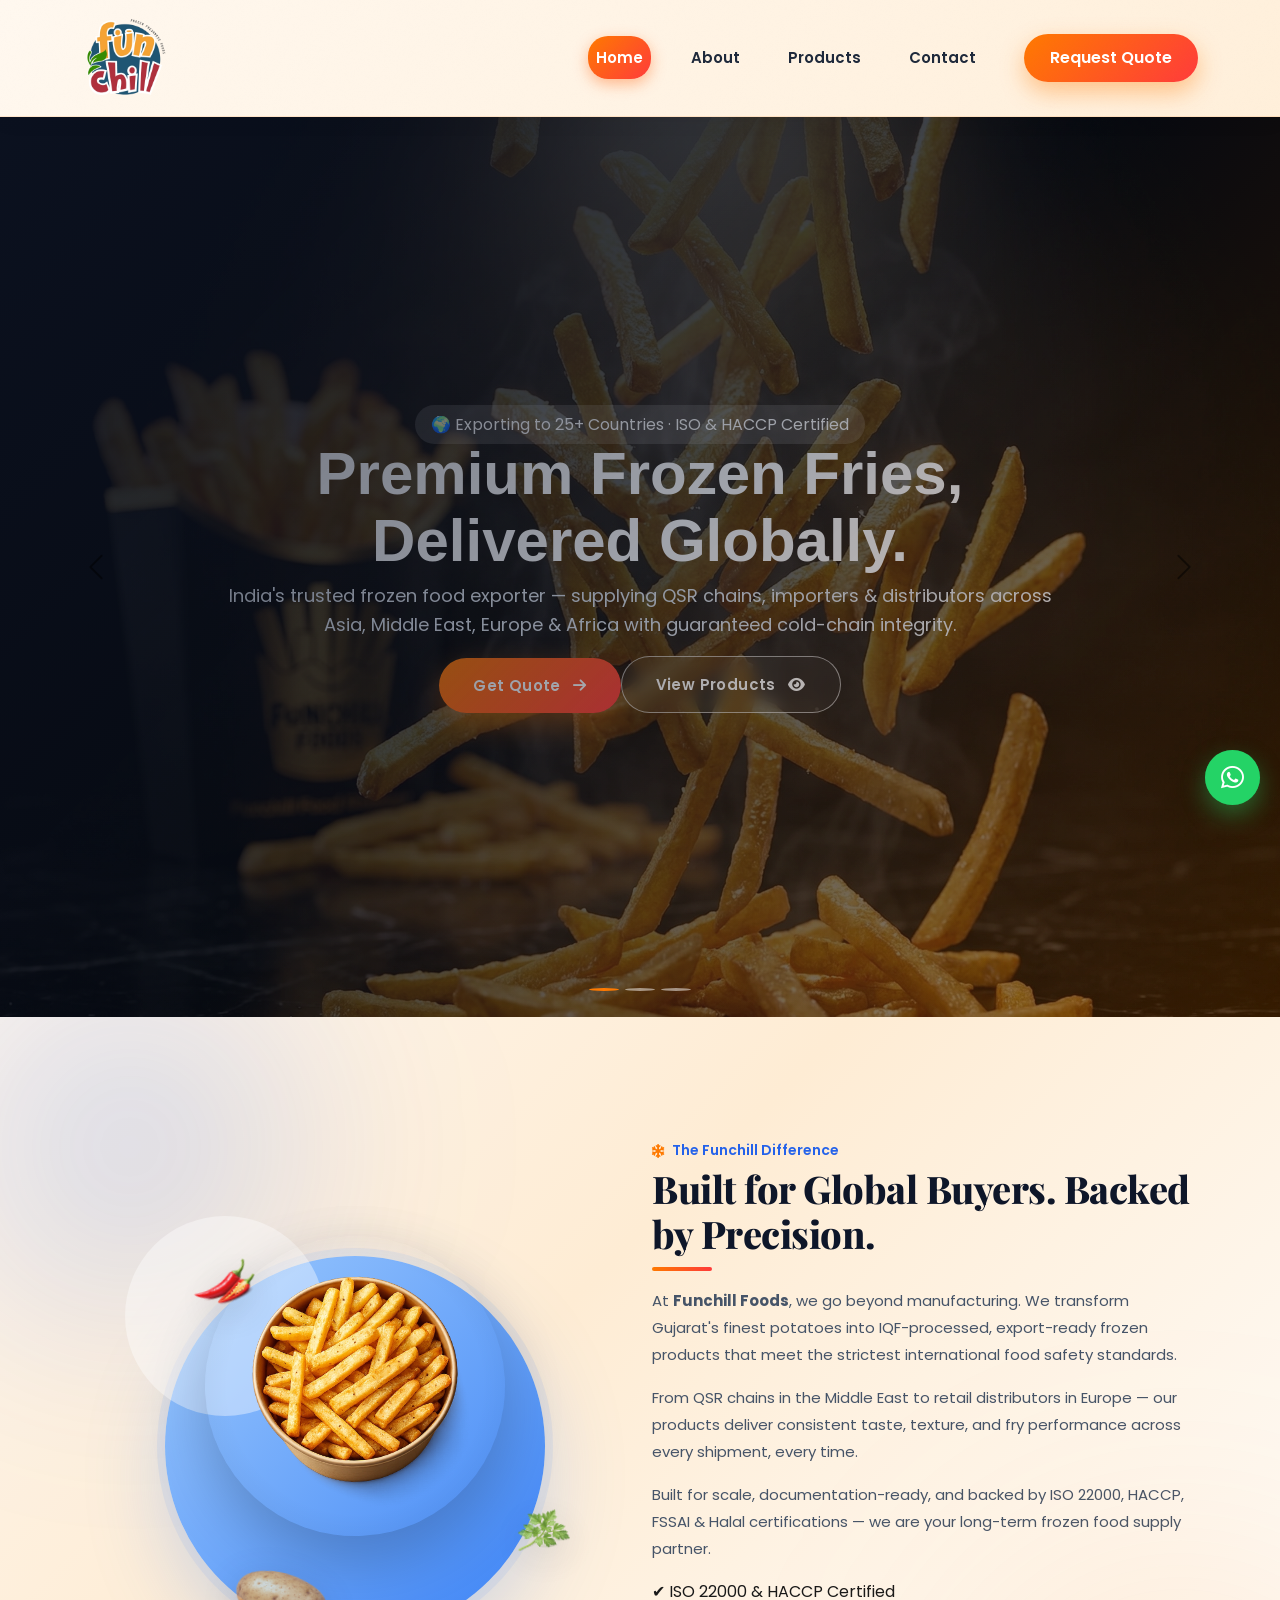
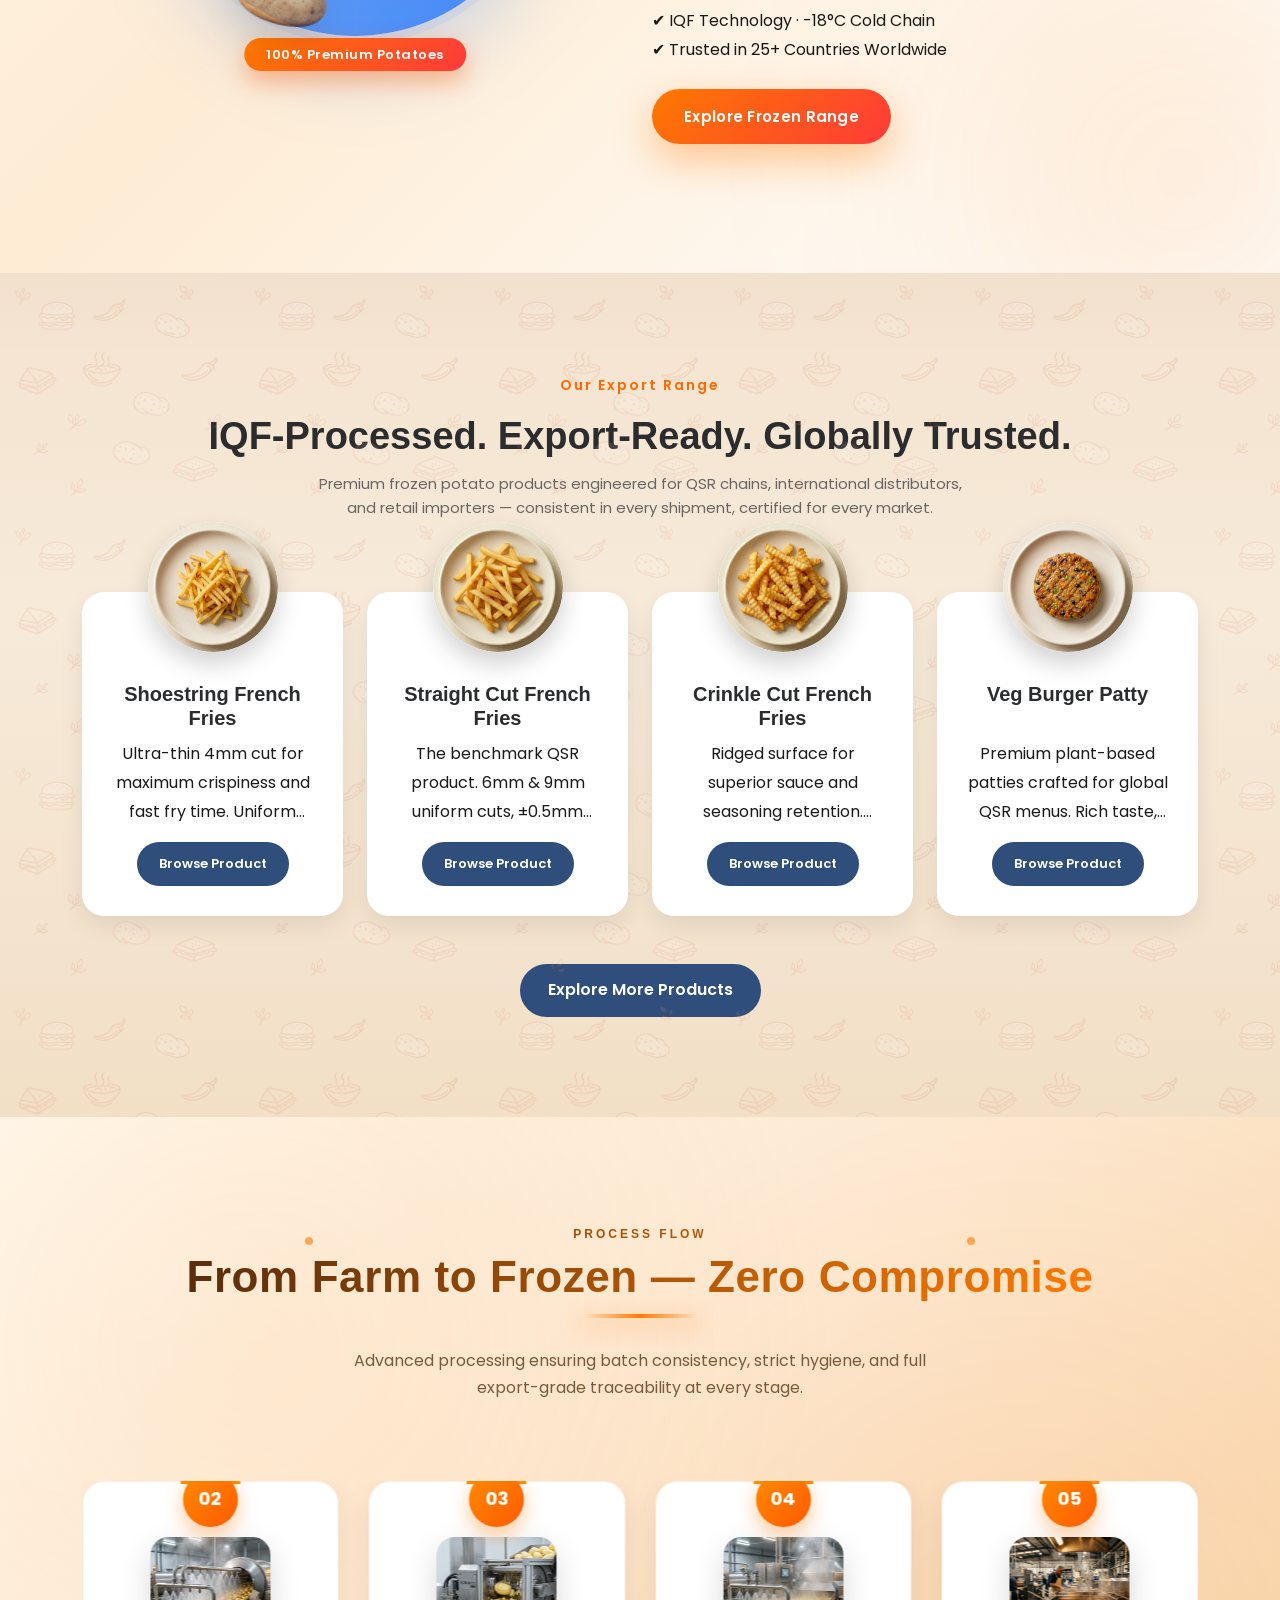
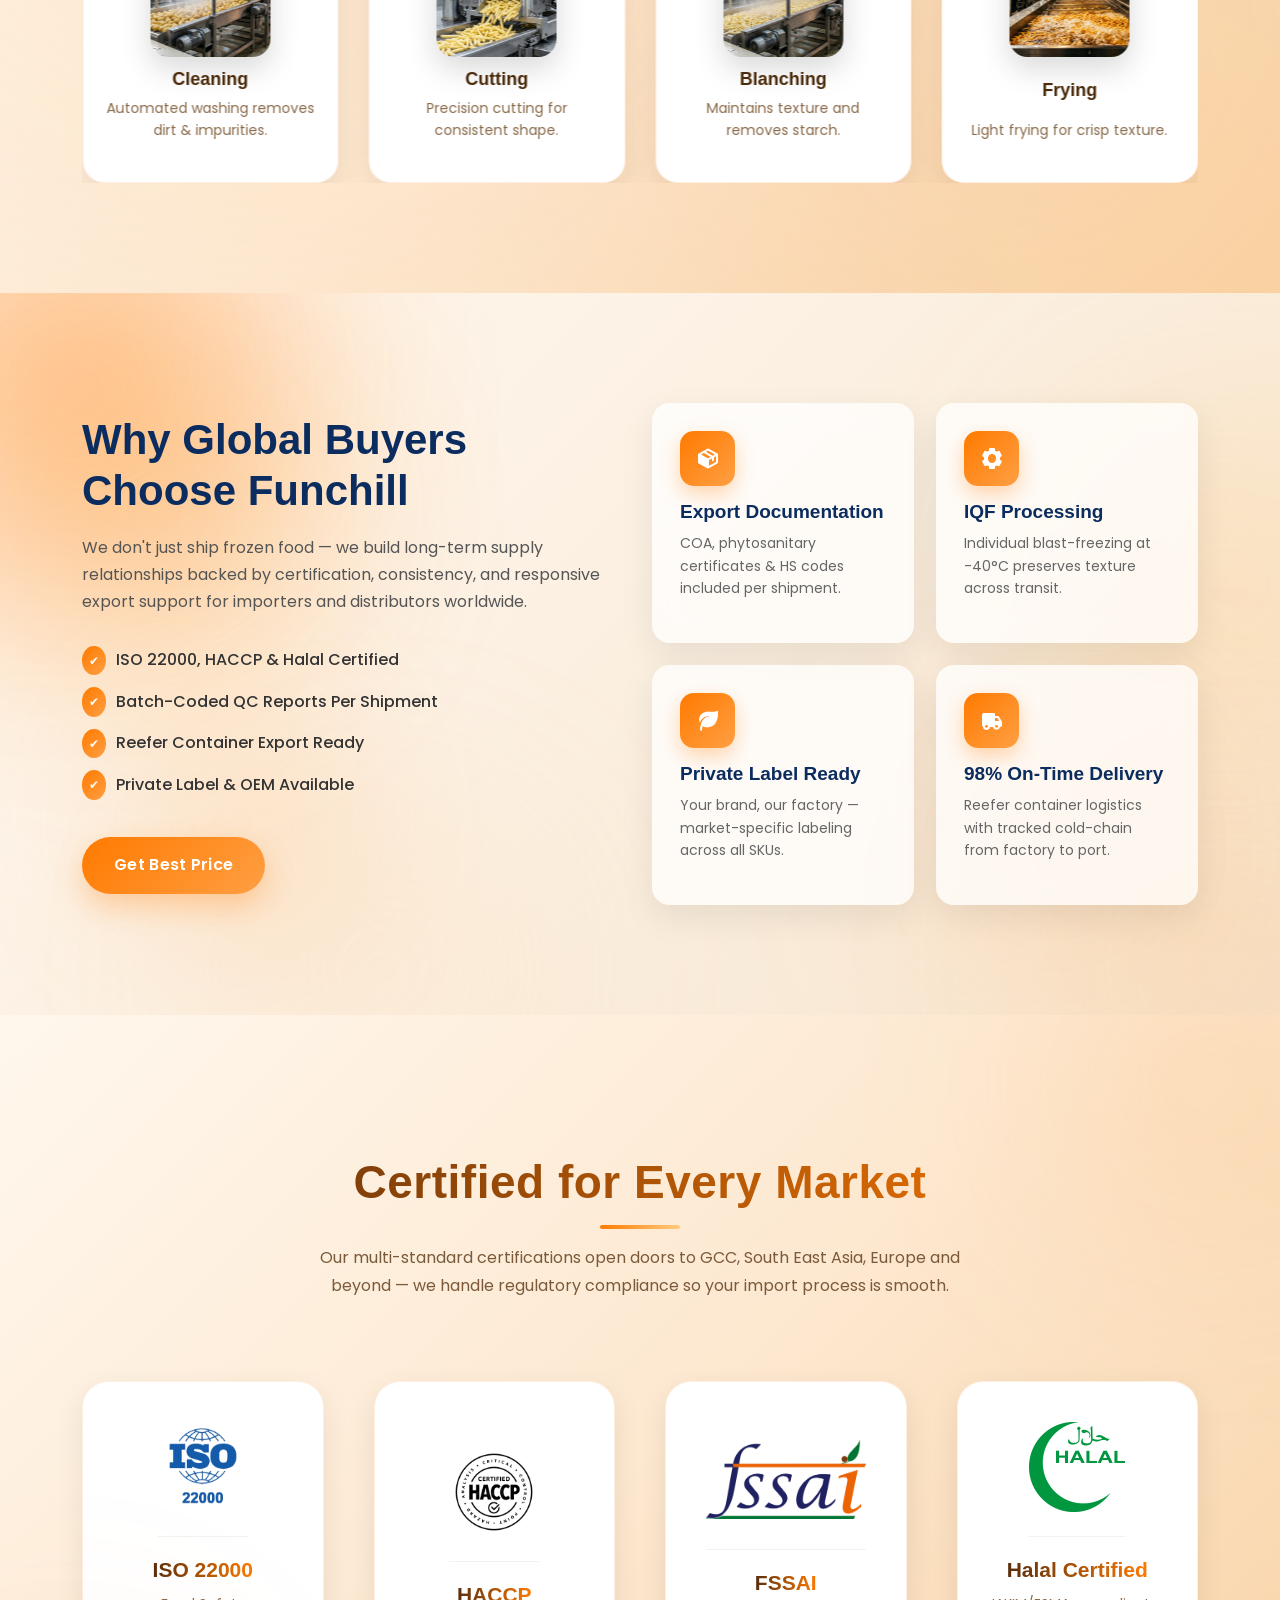
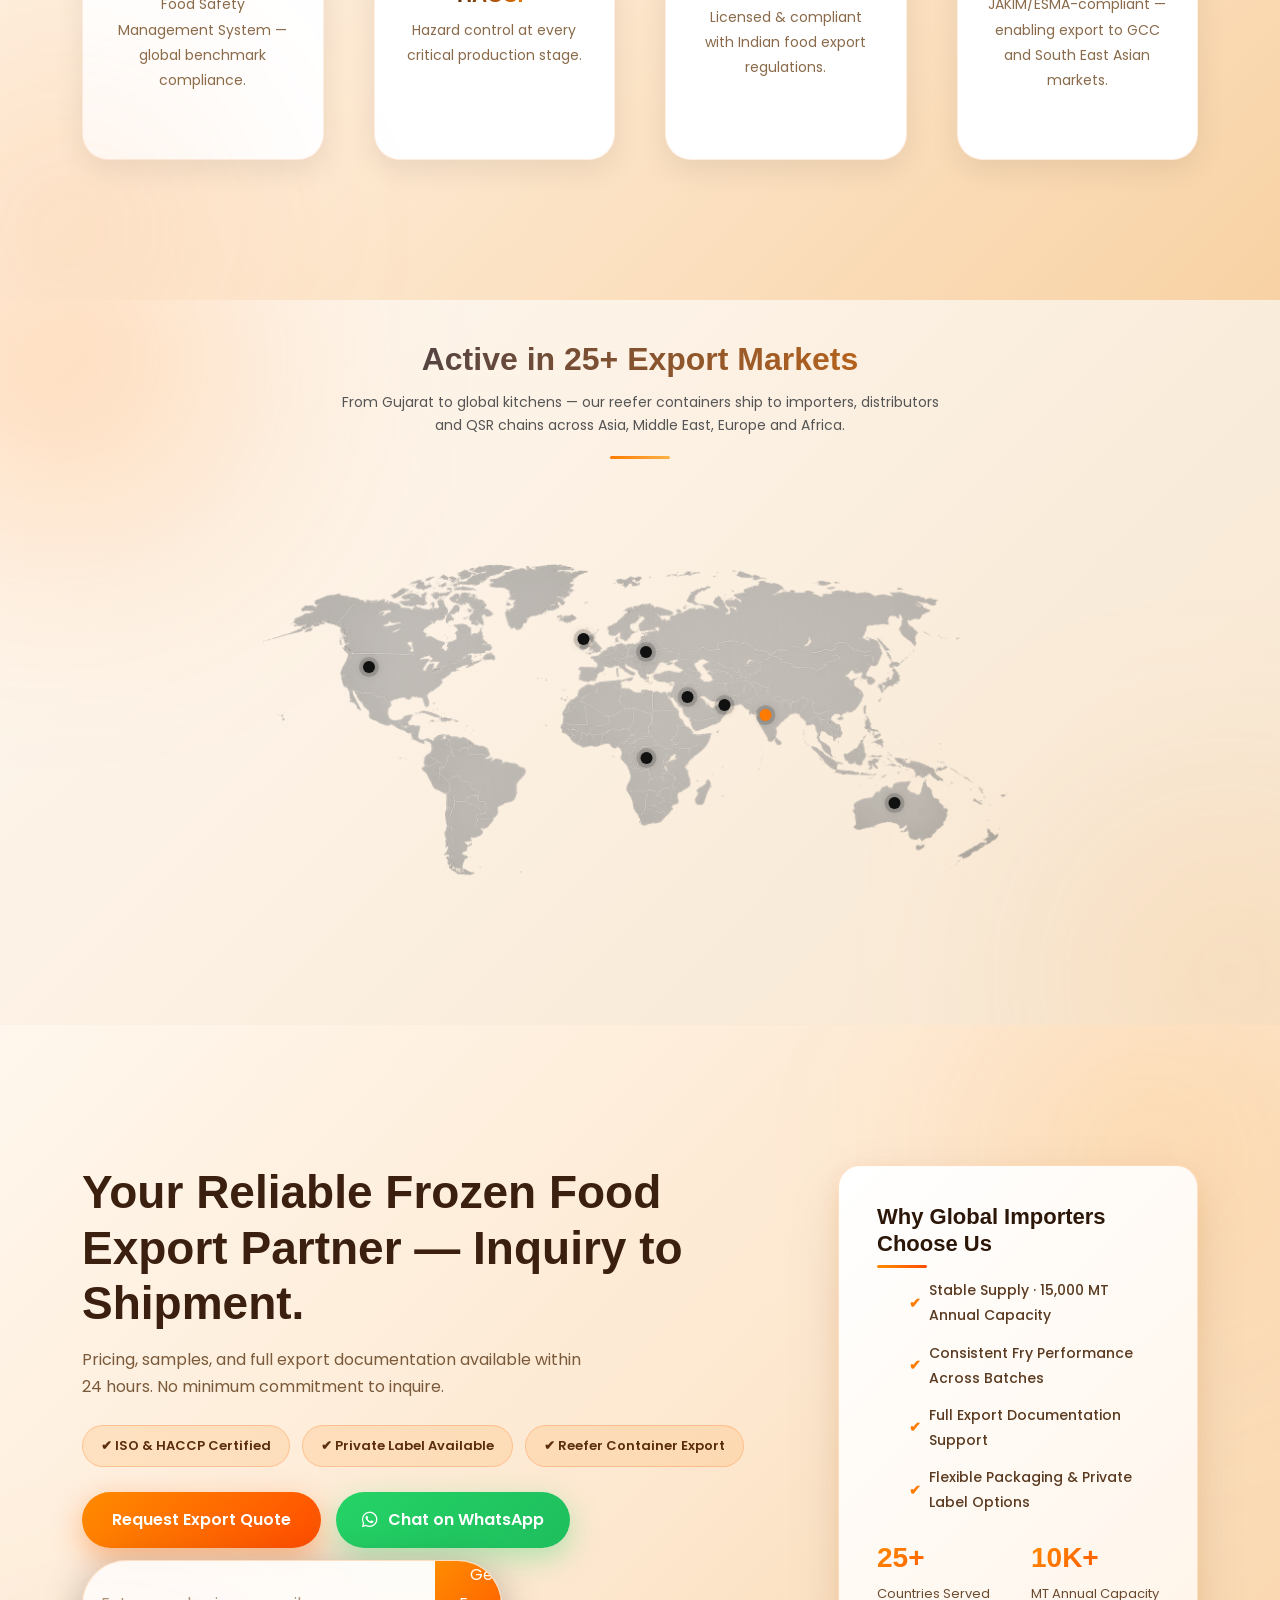
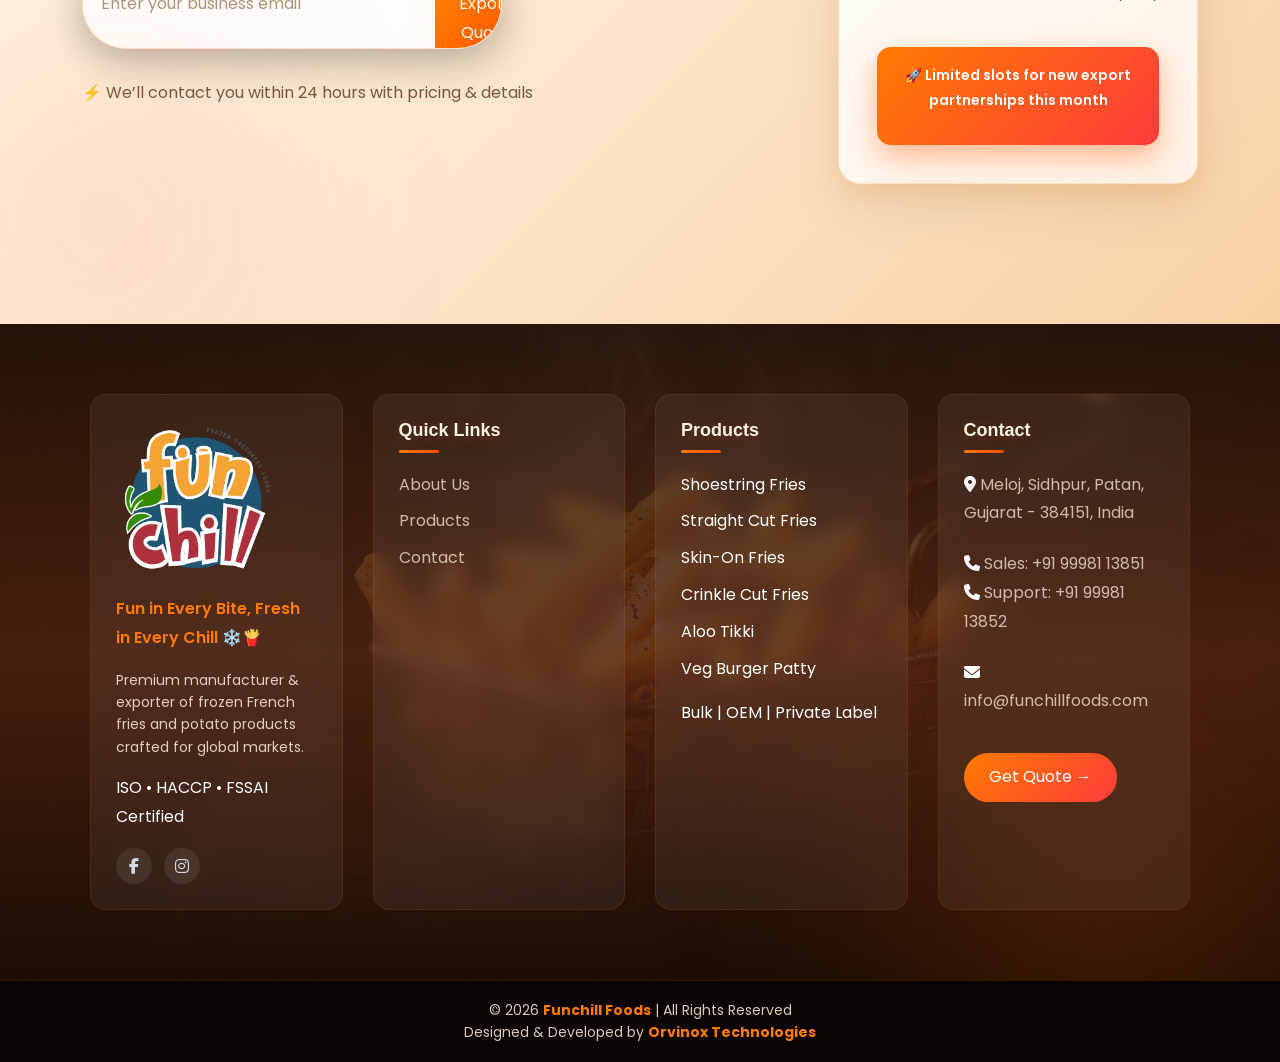
==== commit e352dcf0: "all change mail" ====
--- a/index.html
+++ b/index.html
@@ -31,7 +31,6 @@
 
     <!-- Canonical -->
     <link rel="canonical" href="https://www.funchillfoods.com/" />
-
     <!-- =========================================
       FAVICON
   ========================================== -->
@@ -1132,7 +1131,12 @@
           <!-- EMAIL (OPEN MAIL APP) -->
           <div class="contact-item">
             <i class="fa fa-envelope"></i>
-            <a href="mailto:info@funchillfoods.com"> info@funchillfoods.com </a>
+            <a
+              href="https://mail.google.com/mail/?view=cm&fs=1&to=info@funchillfoods.com&su=Business Inquiry&body=Hello Funchill Foods,%0A%0AI want to connect with your team.%0A%0AName:%0APhone:%0A"
+              target="_blank"
+            >
+              info@funchillfoods.com
+            </a>
           </div>
 
           <!-- CTA BUTTON -->
--- a/css/style.css
+++ b/css/style.css
@@ -22,6 +22,30 @@
   background: linear-gradient(to bottom, #ffffff, #f7f7f7);
   color: var(--text-main);
   line-height: 1.8;
+}
+/* ================= RESPONSIVE SAFETY RESET ================= */
+* {
+  box-sizing: border-box;
+}
+
+html,
+body {
+  width: 100%;
+  max-width: 100%;
+  overflow-x: hidden;
+}
+
+img,
+picture,
+video,
+canvas,
+svg {
+  max-width: 100%;
+  height: auto;
+}
+
+a {
+  text-decoration: none;
 }
 /* ================= MOBILE TOGGLE PREMIUM FIX ================= */
 
@@ -52,26 +76,29 @@
 
 /* ================= PREMIUM FOOD NAVBAR ================= */
 .custom-navbar {
-  height: 110px;
-  /* FIXED NAVBAR HEIGHT */
+  min-height: 96px;
   display: flex;
   align-items: center;
-  position: relative;
+  position: sticky;
   top: 0;
   z-index: 999;
-  padding: 14px 0;
-  /* FOOD GRADIENT GLASS */
-  background: linear-gradient(135deg,
-      rgba(255, 247, 237, 0.85),
-      rgba(255, 237, 213, 0.85));
+  padding: 10px 0;
+
+  background: linear-gradient(
+    135deg,
+    rgba(255, 247, 237, 0.88),
+    rgba(255, 237, 213, 0.88)
+  );
+
   backdrop-filter: blur(16px);
   -webkit-backdrop-filter: blur(16px);
+
   border-bottom: 1px solid rgba(255, 122, 0, 0.15);
   box-shadow: 0 4px 20px rgba(0, 0, 0, 0.05);
+
   will-change: transform;
-  transition: transform 0.4s ease, background 0.4s ease;
-}
-
+  transition: transform 0.4s ease, background 0.4s ease, box-shadow 0.4s ease;
+}
 body.offcanvas-open {
   overflow: hidden;
 }
@@ -90,11 +117,12 @@
 
 /* ================= LOGO ================= */
 .logo {
-  top: 50%;
-  height: 100px;
-  /* BIGGER LOGO */
+  height: 86px;
+  max-width: 190px;
+  object-fit: contain;
+  display: block;
   z-index: 10;
-  transition: 0.3s;
+  transition: 0.3s ease;
 }
 
 .logo:hover {
@@ -242,59 +270,85 @@
   border-radius: 40px;
 }
 
-/* ===== TABLET (≤ 992px) ===== */
-@media (max-width: 992px) {
-
-  .logo {
-    height: 70px;
-  }
-
+/* ===== TABLET / MOBILE NAVBAR FIX ===== */
+@media (max-width: 991.98px) {
   .custom-navbar {
-    padding: 10px 0;
-  }
-
-  /* REMOVE OLD COLLAPSE STYLE */
+    min-height: 76px;
+    padding: 8px 12px;
+  }
+
+  .logo,
+  .navbar-brand img {
+    height: 58px;
+    max-height: 58px;
+    max-width: 155px;
+    object-fit: contain;
+  }
+
+  .logo:hover {
+    transform: none;
+  }
+
   .navbar-collapse {
     display: none !important;
   }
-}
-
-
-/* ===== MOBILE (≤ 768px) ===== */
-@media (max-width: 768px) {
-
-  .logo {
-    height: 80px;
-  }
-  .logo:hover {
-    transform: none;
-  }
-  .custom-navbar {
-    padding: 8px 0;
-  } 
-}
-
-
-/* ===== SMALL MOBILE (≤ 480px) ===== */
-@media (max-width: 480px) {
-
-  .logo {
-    height: 70px;
-  }
-
-  .custom-navbar {
-    padding: 6px 0;
-  }
-   .navbar-toggler {
-    width: 42px;
-    height: 38px;
-    border-radius: 10px;
+
+  .navbar-toggler {
+    width: 44px;
+    height: 40px;
+    border-radius: 11px;
+    flex-shrink: 0;
   }
 
   .navbar-toggler-icon {
     width: 22px;
     height: 22px;
     background-size: 22px 22px;
+  }
+
+  .offcanvas {
+    width: min(82vw, 300px);
+  }
+
+  .offcanvas-body {
+    padding: 18px;
+  }
+
+  .offcanvas .nav-link {
+    font-size: 15px;
+    padding: 12px 14px;
+  }
+
+  .offcanvas .btn-quote {
+    width: 100%;
+    margin-top: 14px;
+  }
+}
+
+/* ===== SMALL MOBILE NAVBAR FIX ===== */
+@media (max-width: 480px) {
+  .custom-navbar {
+    min-height: 68px;
+    padding: 7px 10px;
+  }
+
+  .logo,
+  .navbar-brand img {
+    height: 50px;
+    max-height: 50px;
+    max-width: 135px;
+  }
+
+  .navbar-toggler {
+    width: 40px;
+    height: 36px;
+    border-radius: 10px;
+  }
+
+  .navbar-toggler-icon {
+    width: 20px;
+    height: 20px;
+    background-size: 20px 20px;
   }
 }
 
@@ -1534,15 +1588,38 @@
 
 /* ===== FLOAT BUTTONS MOBILE FIX ===== */
 @media (max-width: 768px) {
+  .whatsapp-float,
+  .back-to-top {
+    width: 48px;
+    height: 48px;
+    right: 14px;
+  }
 
   .whatsapp-float {
-    bottom: 85px;
-    right: 15px;
+    bottom: 78px;
+    font-size: 23px;
   }
 
   .back-to-top {
-    bottom: 20px;
-    right: 15px;
+    bottom: 18px;
+    font-size: 16px;
+  }
+}
+
+@media (max-width: 360px) {
+  .whatsapp-float,
+  .back-to-top {
+    width: 44px;
+    height: 44px;
+    right: 10px;
+  }
+
+  .whatsapp-float {
+    bottom: 72px;
+  }
+
+  .back-to-top {
+    bottom: 16px;
   }
 }
 
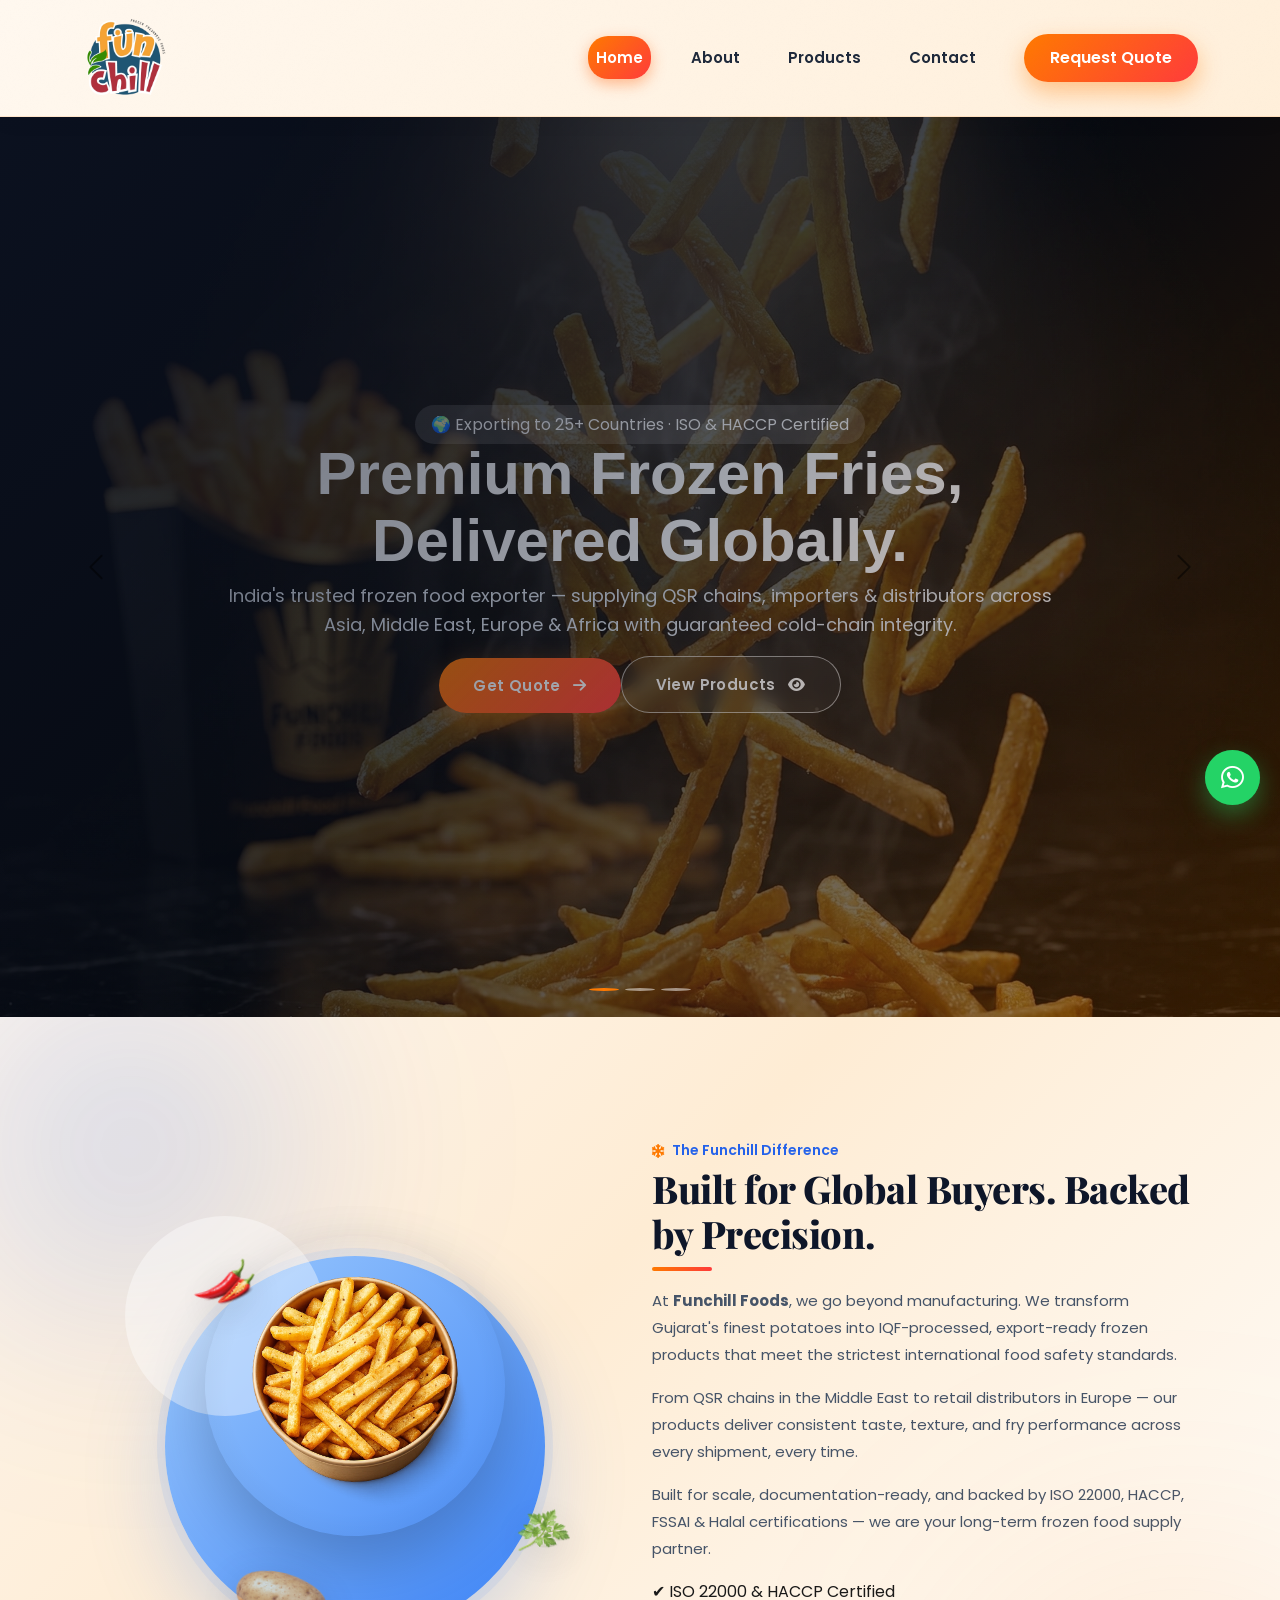
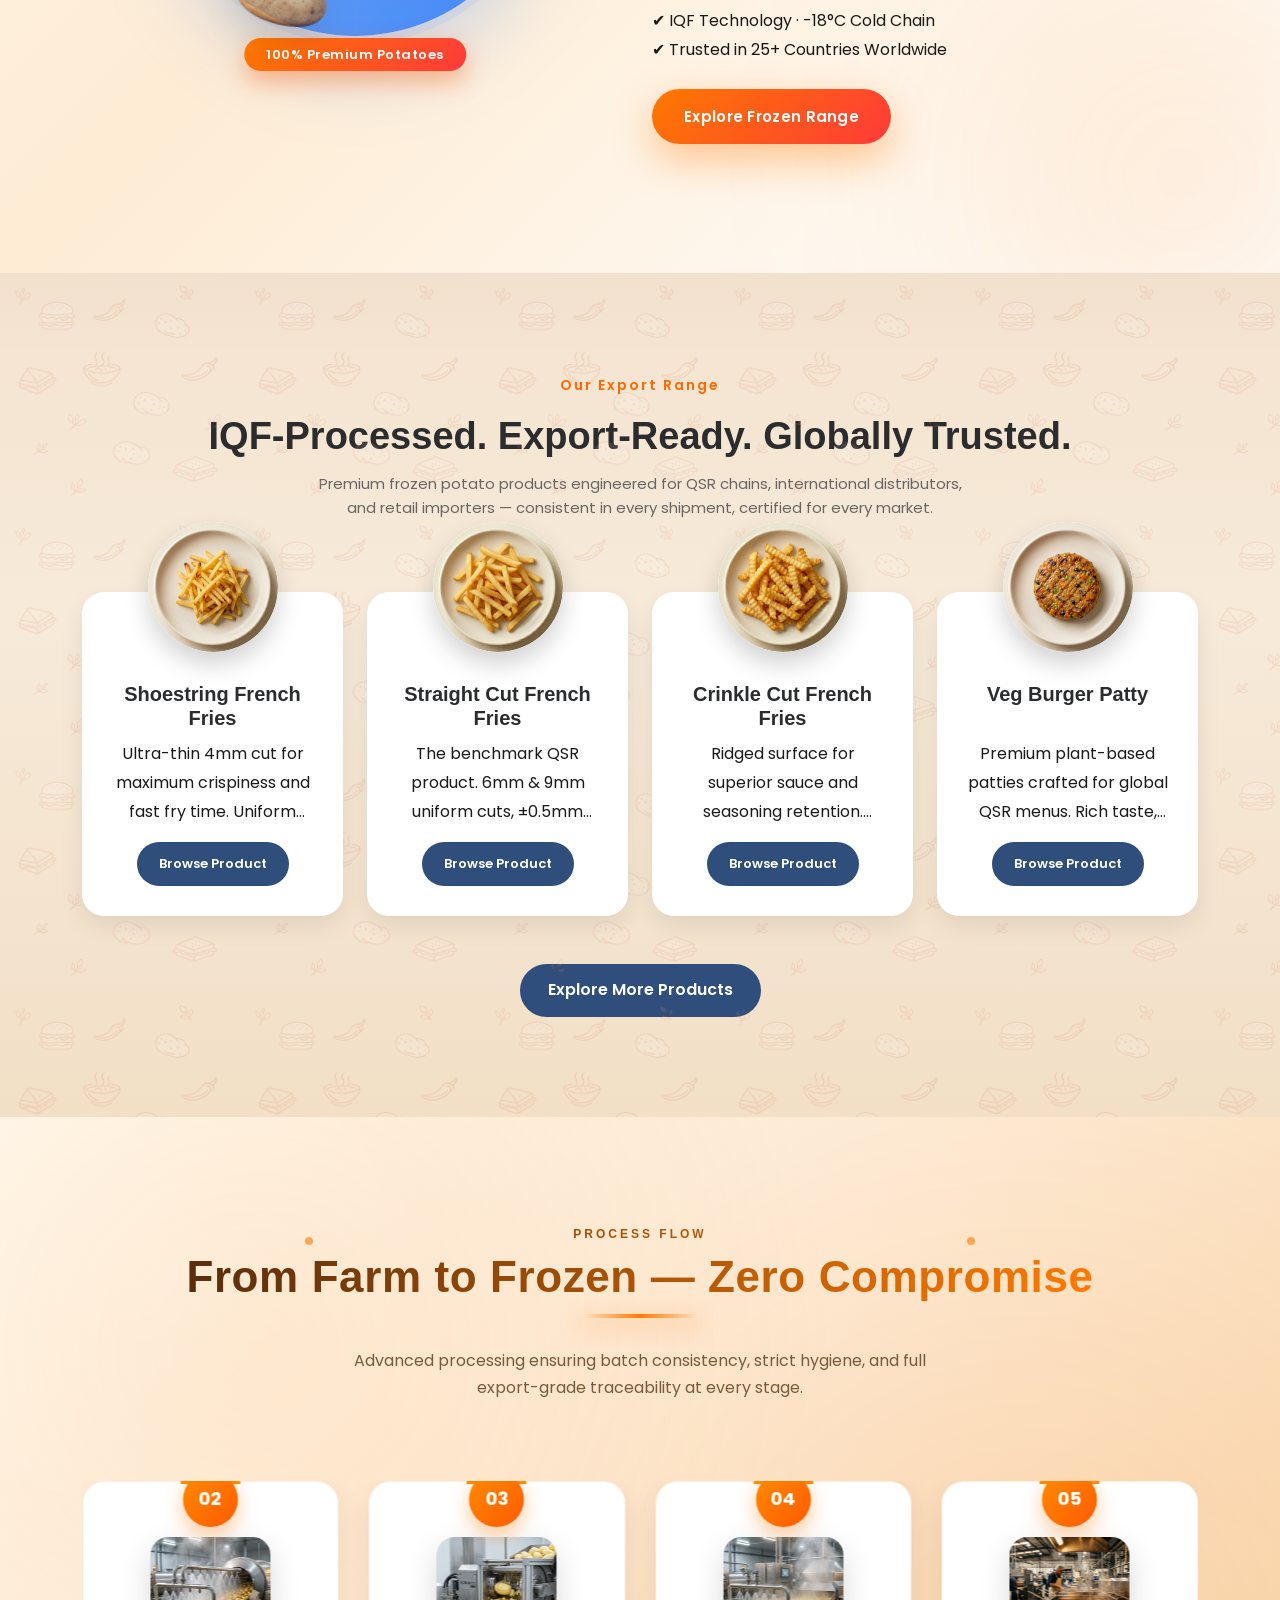
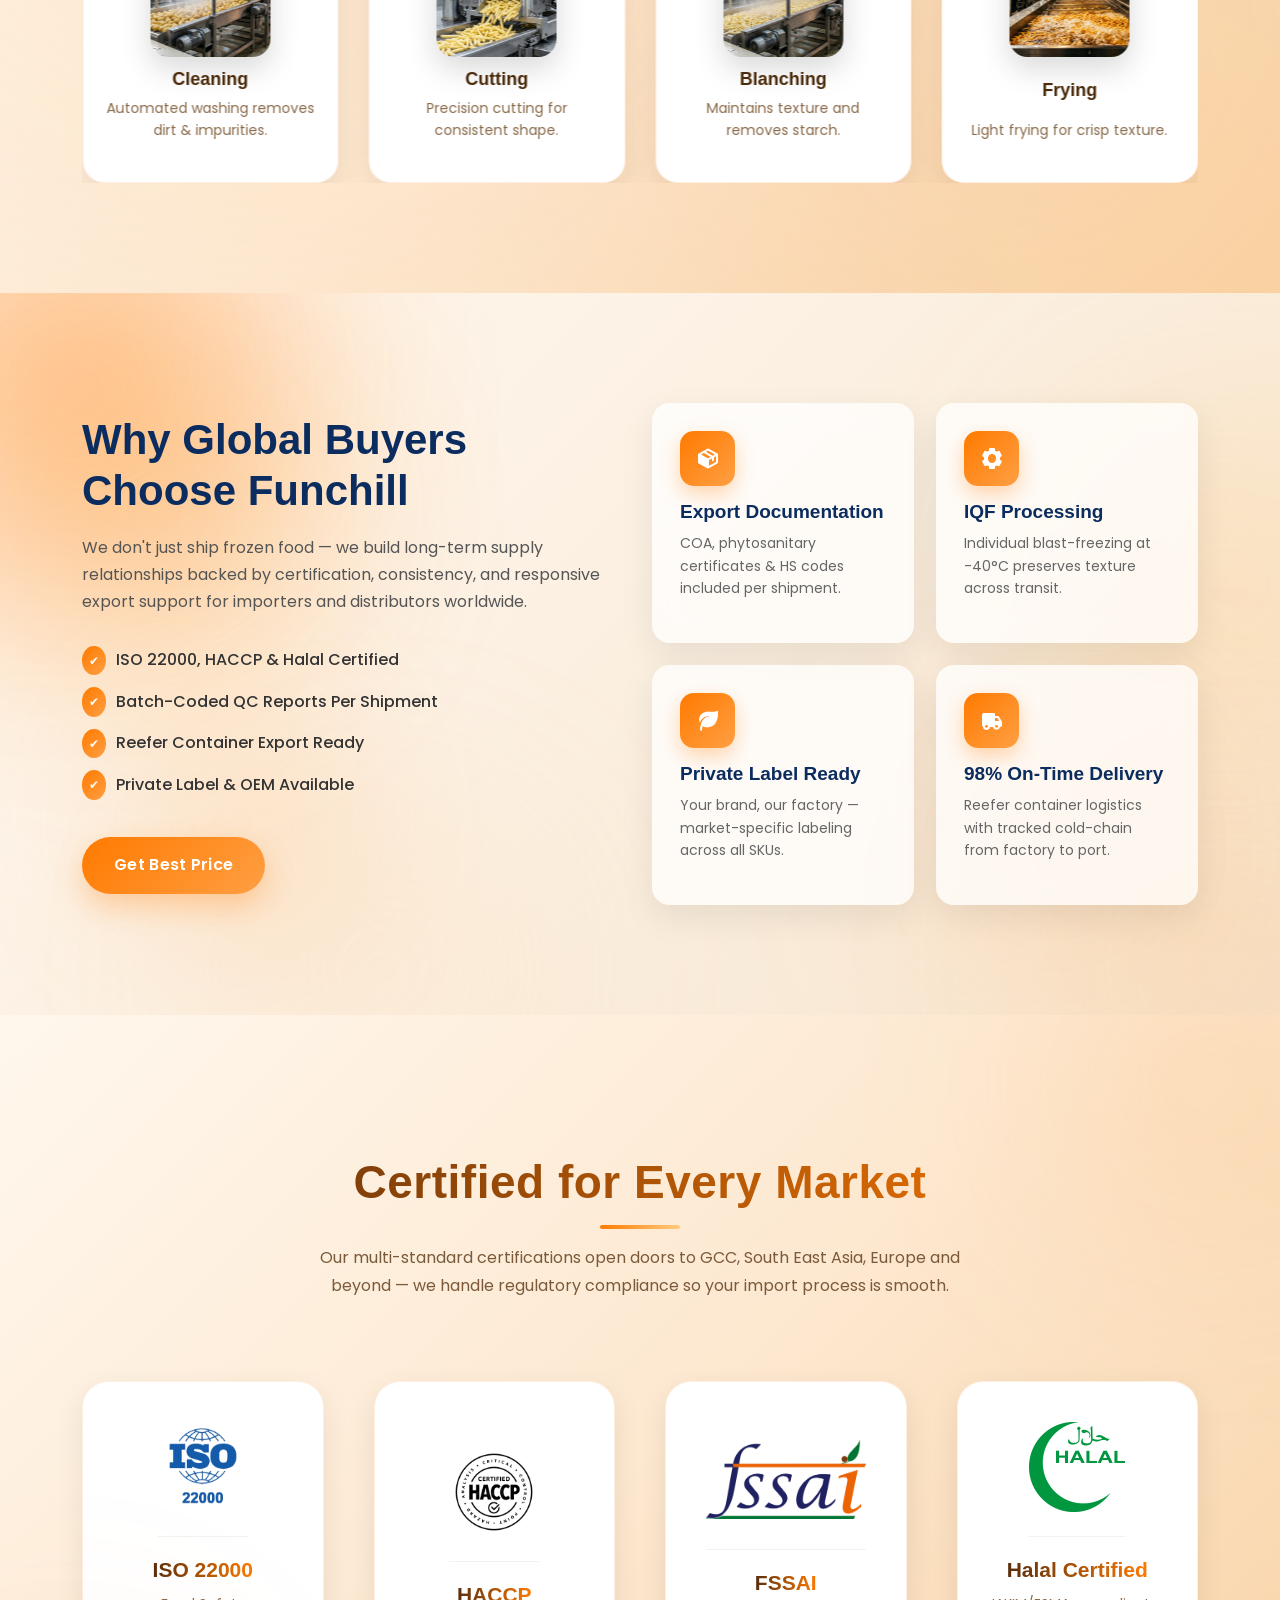
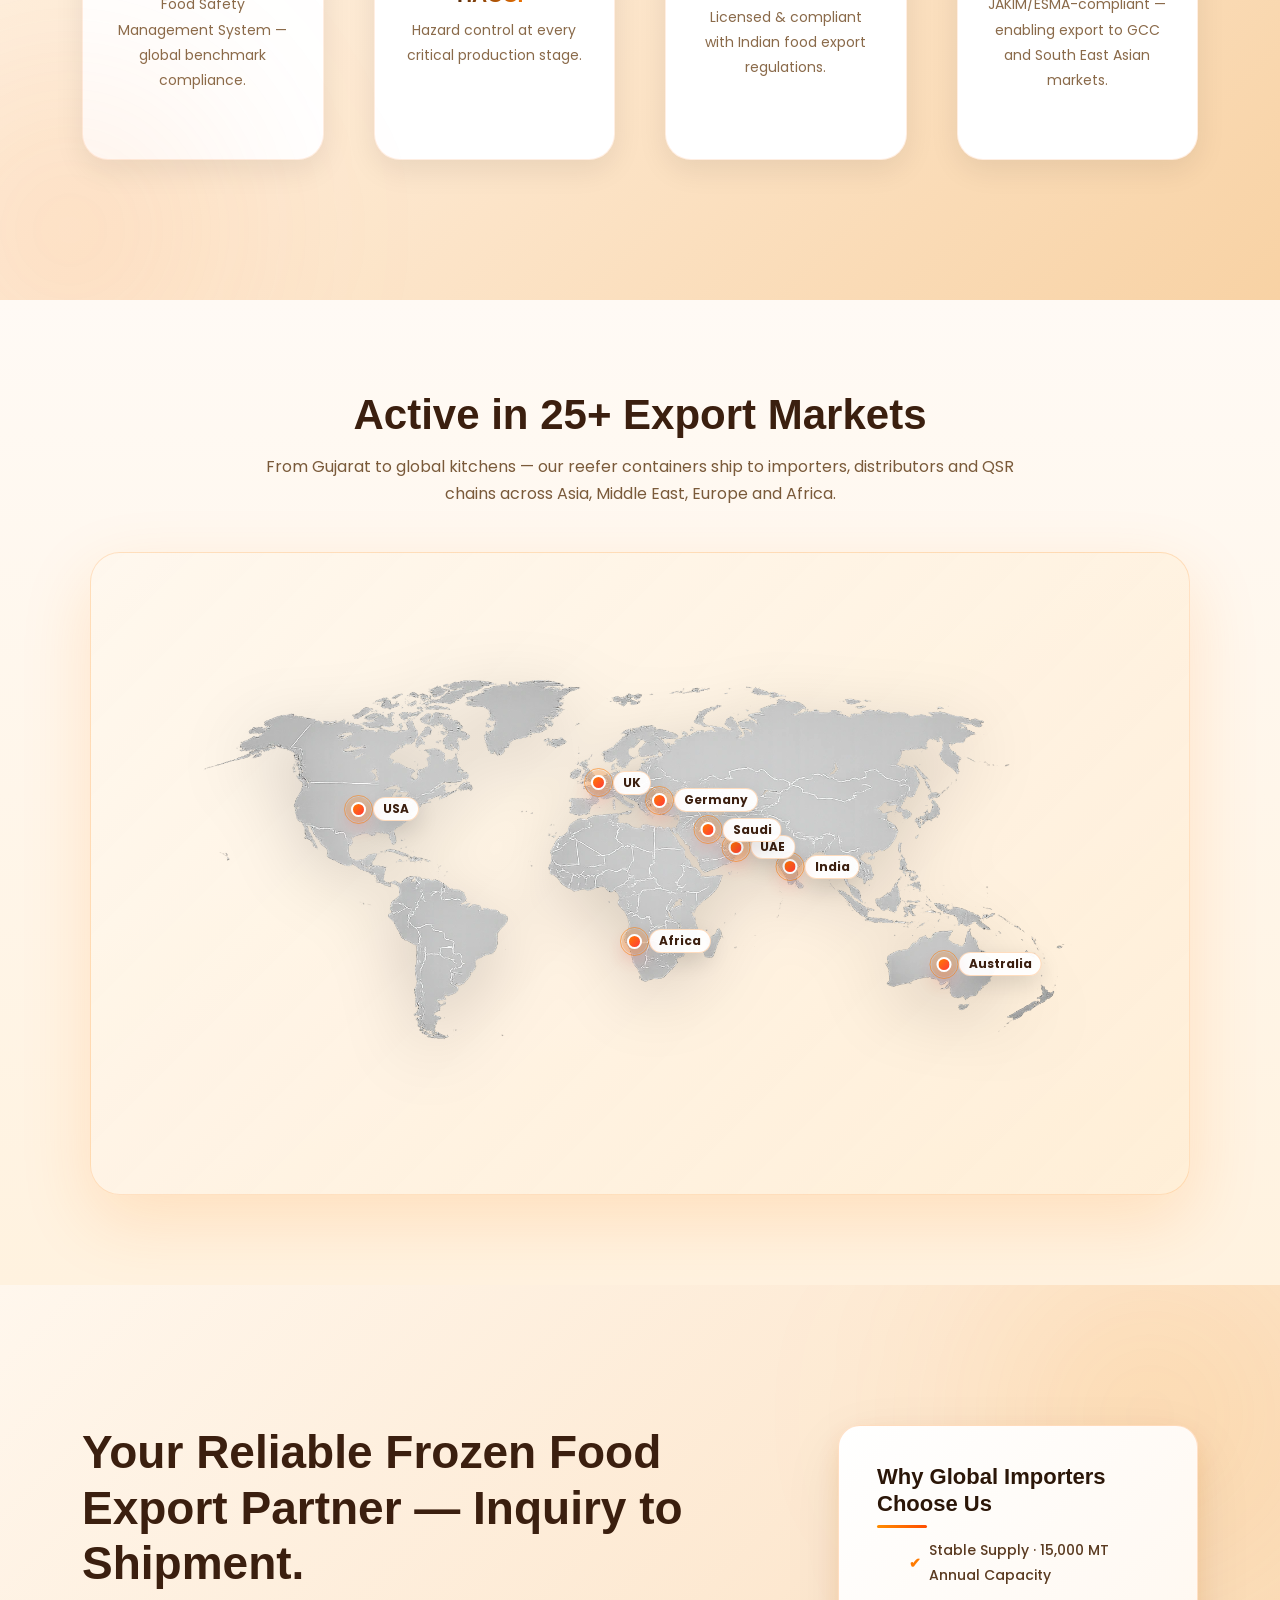
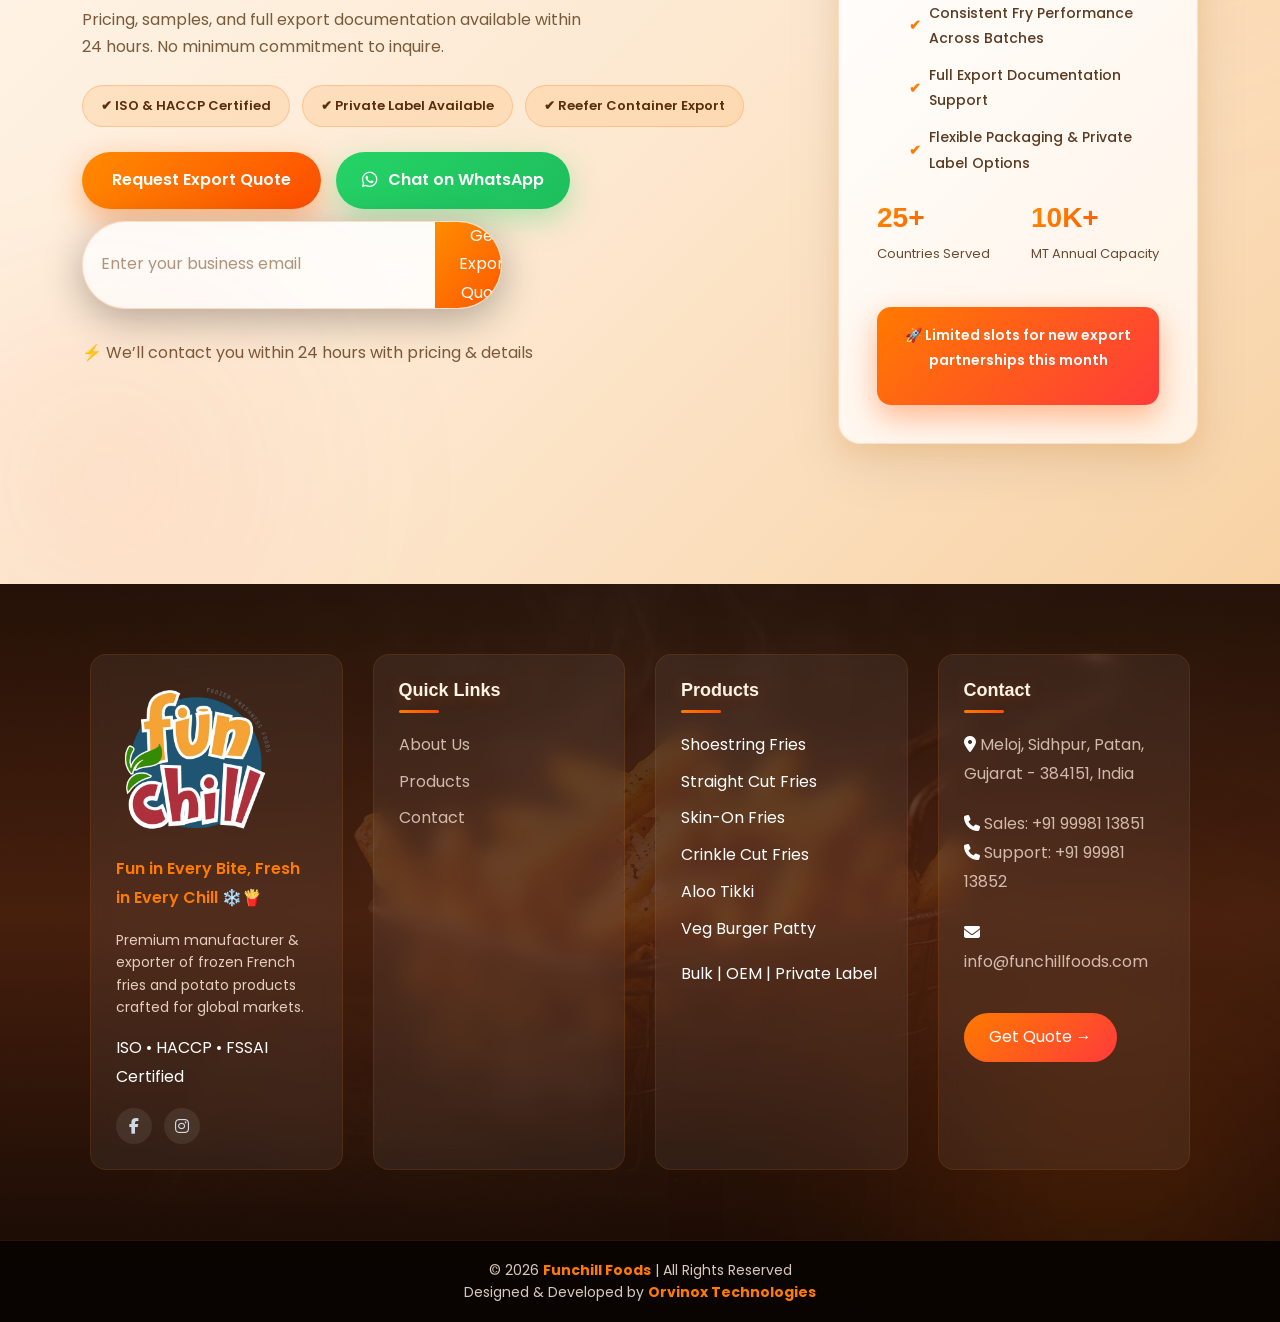
==== commit 6eb8073b: "map set perfect" ====
--- a/index.html
+++ b/index.html
@@ -911,45 +911,54 @@
           </p>
         </div>
 
-        <div class="map-container">
-          <img
-            src="img/world-map.webp"
-            loading="lazy"
-            class="world-map"
-            alt="World Map"
-          />
-
-          <div class="pin india">
-            <span></span>
-            <p>India</p>
-          </div>
-          <div class="pin usa">
-            <span></span>
-            <p>USA</p>
-          </div>
-          <div class="pin uk">
-            <span></span>
-            <p>UK</p>
-          </div>
-          <div class="pin germany">
-            <span></span>
-            <p>Germany</p>
-          </div>
-          <div class="pin uae">
-            <span></span>
-            <p>UAE</p>
-          </div>
-          <div class="pin saudi">
-            <span></span>
-            <p>Saudi</p>
-          </div>
-          <div class="pin africa">
-            <span></span>
-            <p>Africa</p>
-          </div>
-          <div class="pin australia">
-            <span></span>
-            <p>Australia</p>
+        <div class="map-scroll-wrap">
+          <div class="map-container">
+            <img
+              src="img/world-map.webp"
+              loading="lazy"
+              class="world-map"
+              alt="Funchill Foods active export markets world map"
+            />
+
+            <div class="pin india">
+              <span></span>
+              <p>India</p>
+            </div>
+
+            <div class="pin usa">
+              <span></span>
+              <p>USA</p>
+            </div>
+
+            <div class="pin uk">
+              <span></span>
+              <p>UK</p>
+            </div>
+
+            <div class="pin germany">
+              <span></span>
+              <p>Germany</p>
+            </div>
+
+            <div class="pin uae">
+              <span></span>
+              <p>UAE</p>
+            </div>
+
+            <div class="pin saudi">
+              <span></span>
+              <p>Saudi</p>
+            </div>
+
+            <div class="pin africa">
+              <span></span>
+              <p>Africa</p>
+            </div>
+
+            <div class="pin australia">
+              <span></span>
+              <p>Australia</p>
+            </div>
           </div>
         </div>
       </div>
--- a/css/home.css
+++ b/css/home.css
@@ -2305,332 +2305,258 @@
 /* =========================================
    EXPORT SECTION (LIGHT PREMIUM STYLE)
 ========================================= */
+/* ================= EXPORT MAP RESPONSIVE FINAL ================= */
+
 .export-section {
   position: relative;
-  padding: 40px 0;
-  background: linear-gradient(135deg, #fff8f0 0%, #f7e6d0 100%);
+  padding: 90px 0;
   overflow: hidden;
-}
-
-/* SOFT GLOW BACKGROUND */
-.export-section::before,
-.export-section::after {
-  content: "";
-  position: absolute;
-  border-radius: 50%;
-  filter: blur(120px);
-  z-index: 0;
-}
-
-.export-section::before {
-  width: 350px;
-  height: 350px;
-  background: rgba(255, 122, 0, 0.25);
-  top: -120px;
-  left: -120px;
-}
-
-.export-section::after {
-  width: 300px;
-  height: 300px;
-  background: rgba(255, 160, 60, 0.2);
-  bottom: -100px;
-  right: -100px;
-}
-
-/* CONTENT ABOVE BACKGROUND */
-.export-section .container {
-  position: relative;
-  z-index: 2;
-}
-
-/* MAP TITLE */
+  background: linear-gradient(180deg, #fffaf5 0%, #fff2df 100%);
+}
+
 .map-title {
-  margin-bottom: 20px;
-}
-
-/* SMALL TOP LABEL (optional if you add later) */
-.map-title span {
-  display: inline-block;
-  font-size: 12px;
-  letter-spacing: 2px;
-  text-transform: uppercase;
-  color: #ff7a00;
-  margin-bottom: 10px;
-  font-weight: 600;
-}
-
-/* MAIN HEADING */
+  max-width: 760px;
+  margin: 0 auto 45px;
+}
+
 .map-title h2 {
-  font-size: 32px;
-  font-weight: 700;
-  color: #0b2c5f;
+  font-size: 42px;
+  font-weight: 800;
+  color: #3b1f0f;
   margin-bottom: 12px;
-  line-height: 1.2;
-}
-
-/* GRADIENT TEXT EFFECT (premium look) */
-.map-title h2 {
-  background: linear-gradient(90deg, #0b2c5f, #ff7a00);
-  -webkit-background-clip: text;
-  -webkit-text-fill-color: transparent;
-}
-
-/* SUBTEXT */
+}
+
 .map-title p {
-  font-size: 14px;
-  color: #555;
-  max-width: 600px;
+  font-size: 16px;
+  line-height: 1.7;
+  color: #7a5a3a;
+}
+
+/* Outer premium card */
+.map-scroll-wrap {
+  width: 100%;
+  max-width: 1100px;
   margin: 0 auto;
-  line-height: 1.7;
-}
-
-/* CENTER DECORATION LINE */
-.map-title::after {
-  content: "";
-  display: block;
-  width: 60px;
-  height: 3px;
-  background: linear-gradient(90deg, #ff7a00, #ffb347);
-  margin: 18px auto 0;
-  border-radius: 10px;
-}
-
-/* =========================================
-   MAP CONTAINER
-========================================= */
+  padding: 28px;
+  border-radius: 30px;
+  background: linear-gradient(
+    135deg,
+    rgba(255, 247, 237, 0.95),
+    rgba(255, 237, 213, 0.85)
+  );
+  border: 1px solid rgba(255, 122, 0, 0.18);
+  box-shadow: 0 25px 70px rgba(255, 122, 0, 0.16);
+  overflow: hidden;
+}
+
+/* Map area */
 .map-container {
   position: relative;
-  max-width: 900px;
+  width: 100%;
+  aspect-ratio: 1000 / 562;
   margin: 0 auto;
-  min-height: 260px;
-  /* ✅ IMPORTANT FIX */
-  aspect-ratio: 16 / 9;
-  /* adjust if your map image ratio differs */
-  width: 100%;
-}
-
-/* Make image fully fill container */
+}
+
 .world-map {
-  position: absolute;
-  inset: 0;
   width: 100%;
   height: 100%;
+  display: block;
   object-fit: contain;
-  /* keeps map proportions */
-  opacity: 0.6;
-  filter: grayscale(100%) brightness(0.75);
-}
-
-/* =========================================
-   PINS (DARK STYLE)
-========================================= */
+  filter: drop-shadow(0 18px 35px rgba(0, 0, 0, 0.16));
+}
+
+/* Common pin style */
 .pin {
   position: absolute;
+  left: var(--x);
+  top: var(--y);
   transform: translate(-50%, -50%);
-  text-align: center;
-  cursor: pointer;
-}
-
-/* DARK PIN DOT */
+  z-index: 5;
+  display: inline-flex;
+  align-items: center;
+  gap: 7px;
+  white-space: nowrap;
+  pointer-events: none;
+}
+
 .pin span {
-  width: 12px;
-  height: 12px;
-  background: #111;
-  /* DARK PIN */
+  width: 15px;
+  height: 15px;
+  display: block;
   border-radius: 50%;
-  display: block;
+  background: linear-gradient(135deg, #ff7a00, #ff3b3b);
+  border: 2px solid #ffffff;
   box-shadow:
-    0 0 0 4px rgba(0, 0, 0, 0.15),
-    0 0 10px rgba(0, 0, 0, 0.3);
-  animation: pulseDark 2s infinite;
-}
-
-/* LABEL */
+    0 0 0 5px rgba(255, 122, 0, 0.22),
+    0 8px 18px rgba(255, 59, 59, 0.45);
+  position: relative;
+}
+
+.pin span::after {
+  content: "";
+  position: absolute;
+  inset: -9px;
+  border-radius: 50%;
+  border: 1px solid rgba(255, 122, 0, 0.55);
+  animation: mapPulse 1.8s infinite;
+}
+
 .pin p {
-  margin-top: 6px;
-  font-size: 11px;
-  color: #111;
-  background: rgba(255, 255, 255, 0.9);
-  padding: 4px 10px;
-  border-radius: 20px;
-  opacity: 0;
-  transform: translateY(10px);
-  transition: 0.3s;
-}
-
-/* SHOW LABEL ON HOVER */
-.pin:hover p {
-  opacity: 1;
-  transform: translateY(0);
-}
-
-.india span {
-  background: #ff7a00;
-}
-
-/* =========================================
-   PIN POSITIONS (ALIGNED)
-========================================= */
-
-/* INDIA (MAIN HUB) */
-.india {
-  top: 51.5%;
-  left: 66%;
-}
-
-/* USA */
-.usa {
-  top: 42%;
-  left: 21.5%;
-}
-
-/* UK */
-.uk {
-  top: 36.5%;
-  left: 45%;
-}
-
-/* GERMANY */
-.germany {
-  top: 39%;
-  left: 54%;
-}
-
-/* UAE */
-.uae {
-  top: 49.5%;
-  left: 61%;
-}
-
-/* SAUDI */
-.saudi {
-  top: 48%;
-  left: 57.5%;
-}
-
-/* SOUTH AFRICA */
-.africa {
-  top: 60%;
-  left: 53%;
-}
-
-/* AUSTRALIA */
-.australia {
-  top: 69%;
-  left: 81.5%;
-}
-
-/* =========================================
-   DARK PULSE ANIMATION
-========================================= */
-@keyframes pulseDark {
+  margin: 0;
+  font-size: 12px;
+  font-weight: 700;
+  line-height: 1;
+  color: #3b1f0f;
+  background: rgba(255, 255, 255, 0.95);
+  padding: 5px 9px;
+  border-radius: 999px;
+  border: 1px solid rgba(255, 122, 0, 0.25);
+  box-shadow: 0 8px 22px rgba(0, 0, 0, 0.12);
+}
+
+@keyframes mapPulse {
   0% {
-    box-shadow: 0 0 0 0 rgba(0, 0, 0, 0.3);
+    transform: scale(0.7);
+    opacity: 0.8;
   }
 
   70% {
-    box-shadow: 0 0 0 10px rgba(0, 0, 0, 0);
+    transform: scale(1.45);
+    opacity: 0;
   }
 
   100% {
-    box-shadow: 0 0 0 0 rgba(0, 0, 0, 0);
-  }
-}
-
-
-/* ================= TABLET (≤ 992px) ================= */
-@media (max-width: 992px) {
-
+    transform: scale(0.7);
+    opacity: 0;
+  }
+}
+
+/* Country pin positions */
+.pin.usa {
+  --x: 25.5%;
+  --y: 39%;
+}
+
+.pin.uk {
+  --x: 48.2%;
+  --y: 34.5%;
+}
+
+.pin.germany {
+  --x: 56.2%;
+  --y: 37.5%;
+}
+
+.pin.uae {
+  --x: 61.7%;
+  --y: 45.5%;
+}
+
+.pin.saudi {
+  --x: 59.7%;
+  --y: 42.5%;
+}
+
+.pin.india {
+  --x: 67.4%;
+  --y: 48.8%;
+}
+
+.pin.africa {
+  --x: 52.8%;
+  --y: 61.5%;
+}
+
+.pin.australia {
+  --x: 83.5%;
+  --y: 65.5%;
+}
+
+/* ================= MOBILE MAP FIX ================= */
+
+@media (max-width: 768px) {
+  .export-section {
+    padding: 70px 0;
+  }
+
+  .map-title {
+    padding: 0 14px;
+    margin-bottom: 28px;
+  }
+
+  .map-title h2 {
+    font-size: 28px;
+    line-height: 1.25;
+  }
+
+  .map-title p {
+    font-size: 14px;
+    line-height: 1.6;
+  }
+
+  .map-scroll-wrap {
+    max-width: 100%;
+    padding: 14px;
+    border-radius: 22px;
+    overflow-x: auto;
+    overflow-y: hidden;
+    -webkit-overflow-scrolling: touch;
+  }
+
+  .map-scroll-wrap::-webkit-scrollbar {
+    height: 5px;
+  }
+
+  .map-scroll-wrap::-webkit-scrollbar-track {
+    background: rgba(255, 122, 0, 0.12);
+    border-radius: 20px;
+  }
+
+  .map-scroll-wrap::-webkit-scrollbar-thumb {
+    background: rgba(255, 122, 0, 0.55);
+    border-radius: 20px;
+  }
+
+  .map-container {
+    width: 680px;
+    min-width: 680px;
+  }
+
+  .pin span {
+    width: 13px;
+    height: 13px;
+  }
+
+  .pin p {
+    font-size: 10.5px;
+    padding: 4px 7px;
+  }
+}
+
+@media (max-width: 480px) {
   .export-section {
     padding: 60px 0;
   }
 
   .map-title h2 {
-    font-size: 26px;
+    font-size: 24px;
   }
 
   .map-title p {
     font-size: 13px;
   }
 
+  .map-scroll-wrap {
+    padding: 10px;
+    border-radius: 18px;
+  }
+
   .map-container {
-    max-width: 700px;
-  }
-
-  /* Slightly bigger pins */
-  .pin span {
-    width: 10px;
-    height: 10px;
+    width: 620px;
+    min-width: 620px;
   }
 
   .pin p {
     font-size: 10px;
   }
-}
-
-@media (max-width: 768px) {
-  .map-container {
-    aspect-ratio: 4 / 3;
-    min-height: 300px;
-  }
-}
-
-/* ================= MOBILE (≤ 576px) ================= */
-@media (max-width: 576px) {
-
-  .export-section {
-    padding: 50px 15px;
-  }
-
-  /* 🔥 REMOVE HEAVY GLOW */
-  .export-section::before,
-  .export-section::after {
-    display: none;
-  }
-
-  /* TITLE */
-  .map-title h2 {
-    font-size: 22px;
-    line-height: 1.3;
-  }
-
-  .map-title p {
-    font-size: 12px;
-  }
-
-  /* MAP */
-  .map-container {
-    max-width: 100%;
-    transform: none;
-    min-height: 260px;
-
-  }
-
-  .world-map {
-    opacity: 0.5;
-  }
-
-  /* 🔥 PINS SMALL + CLEAN */
-  .pin span {
-    width: 8px;
-    height: 8px;
-  }
-
-  /* 🔥 ALWAYS SHOW LABEL (better UX than hover) */
-  .pin p {
-    opacity: 1;
-    transform: translateY(0);
-    font-size: 9px;
-    padding: 3px 6px;
-    white-space: nowrap;
-  }
-
-  /* 🔥 OPTIONAL: REDUCE CLUTTER (KEEP ONLY MAIN MARKETS) */
-  .uk,
-  .germany,
-  .saudi {
-    display: none;
-  }
-
 }
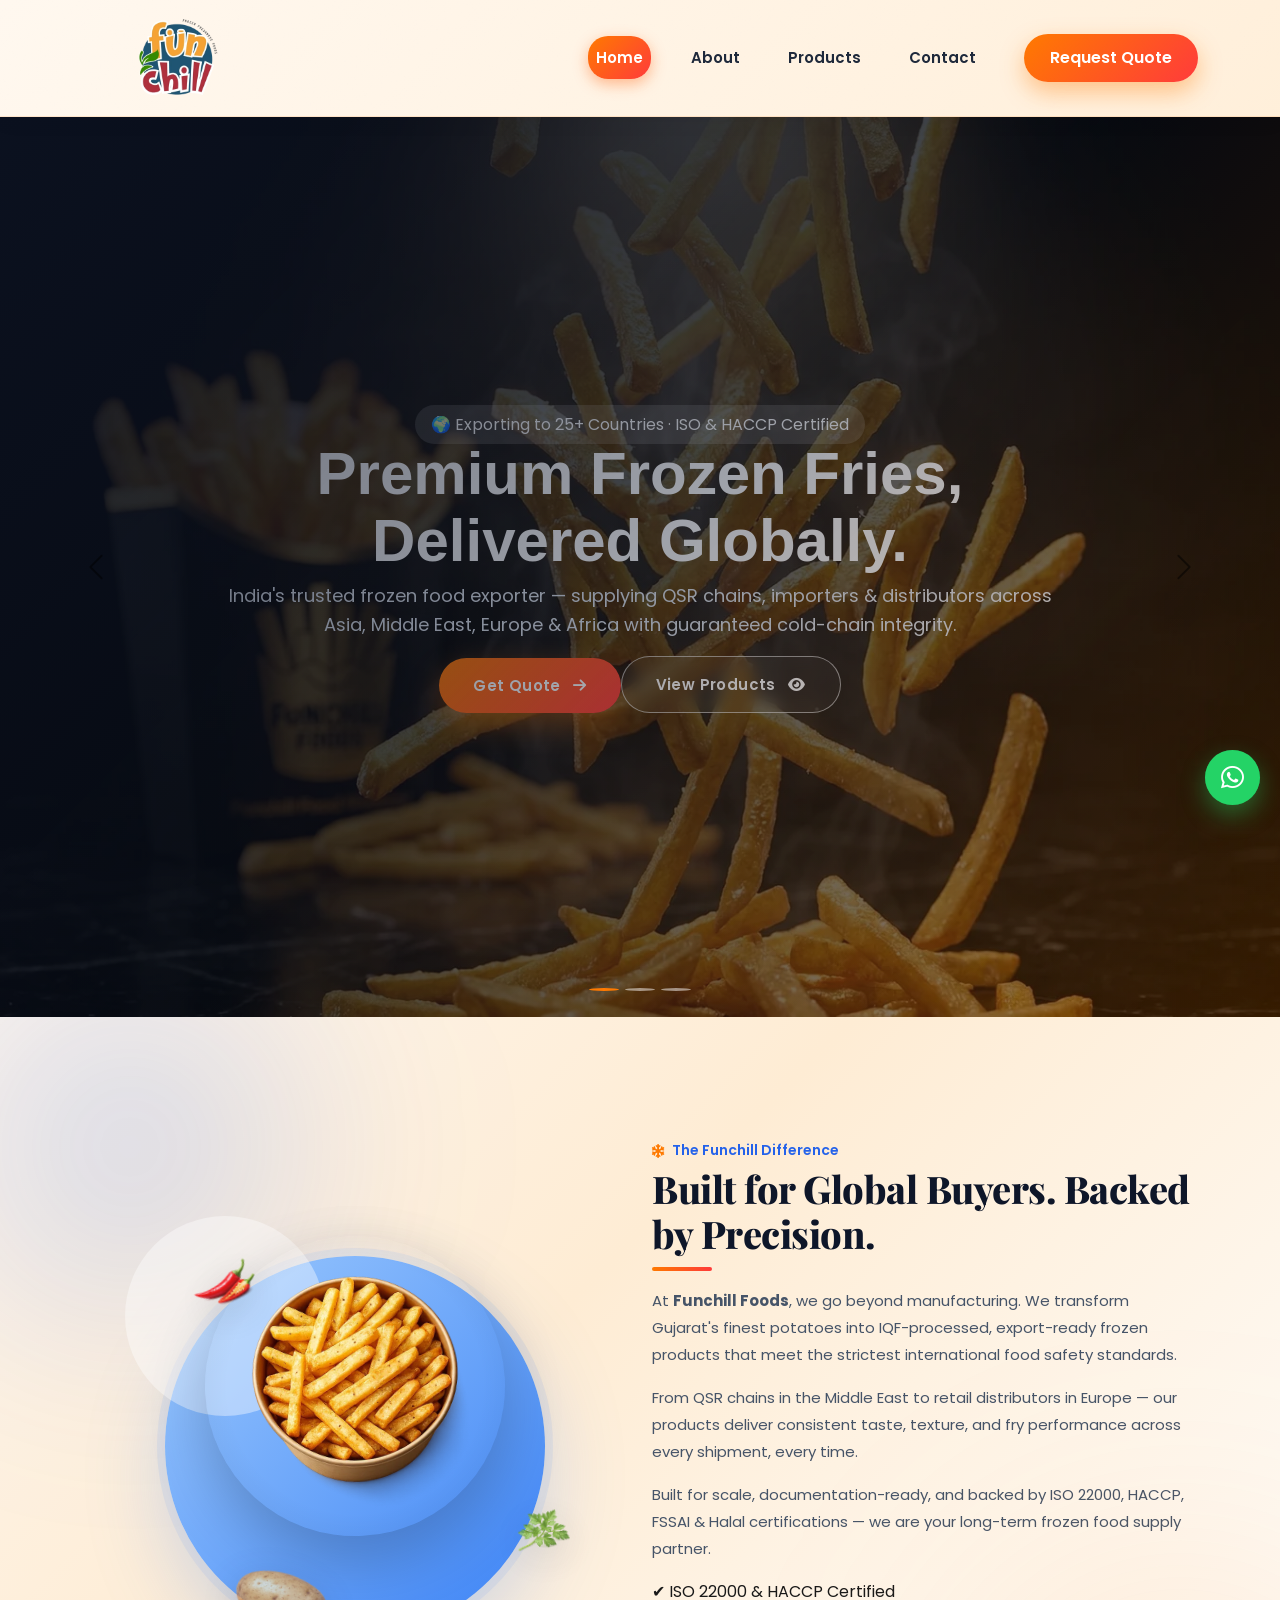
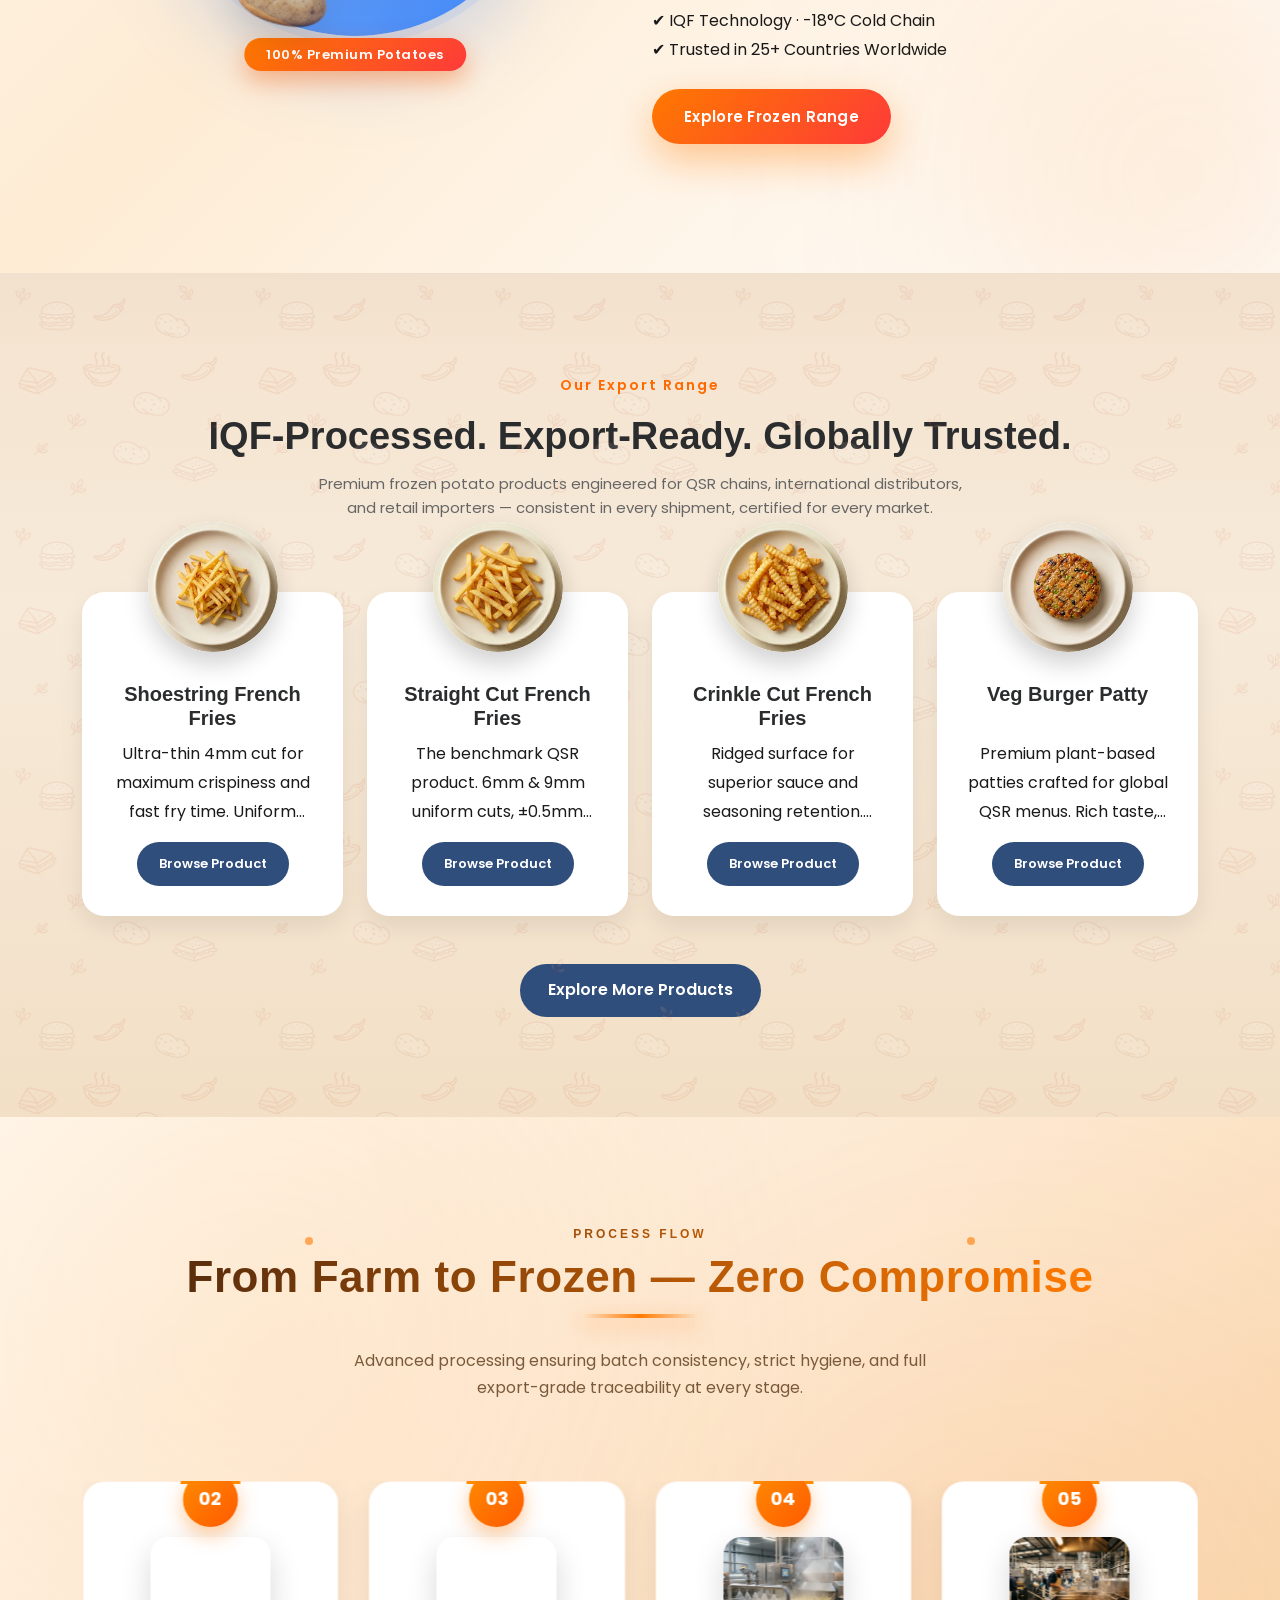
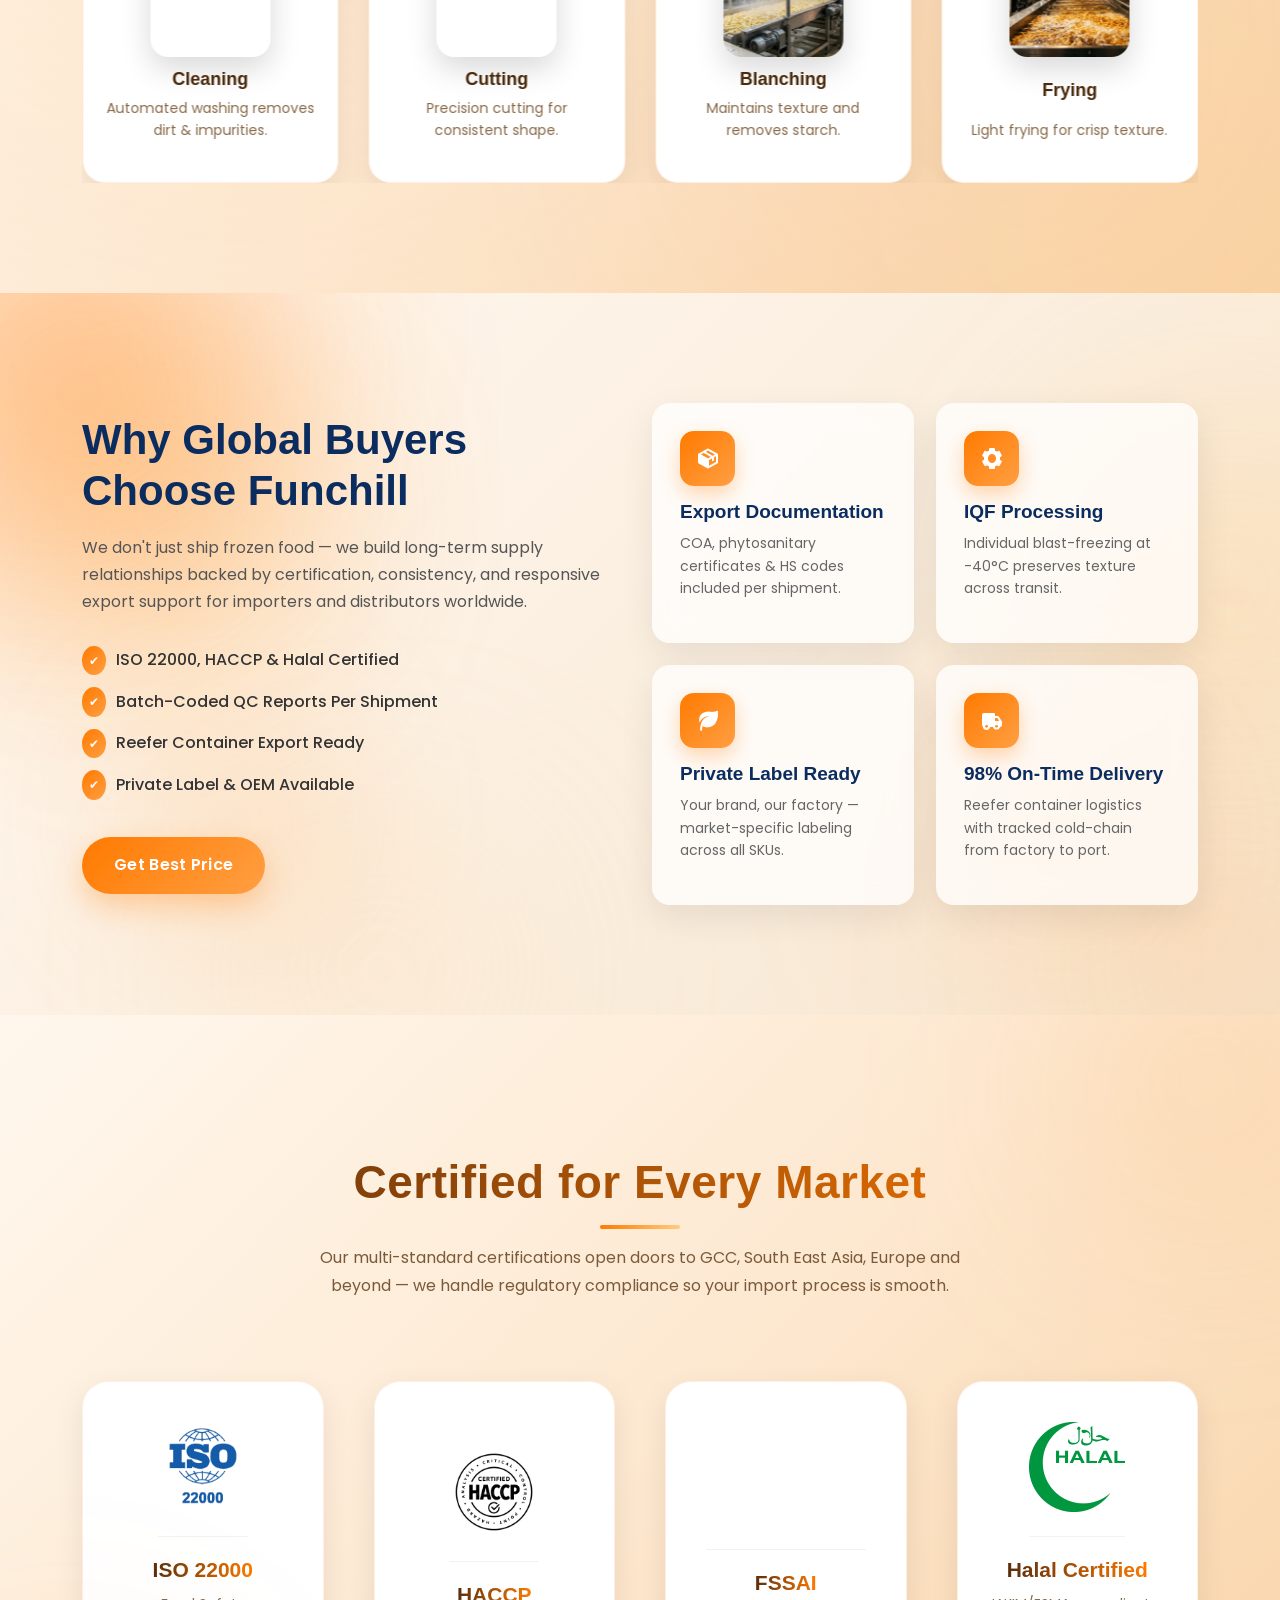
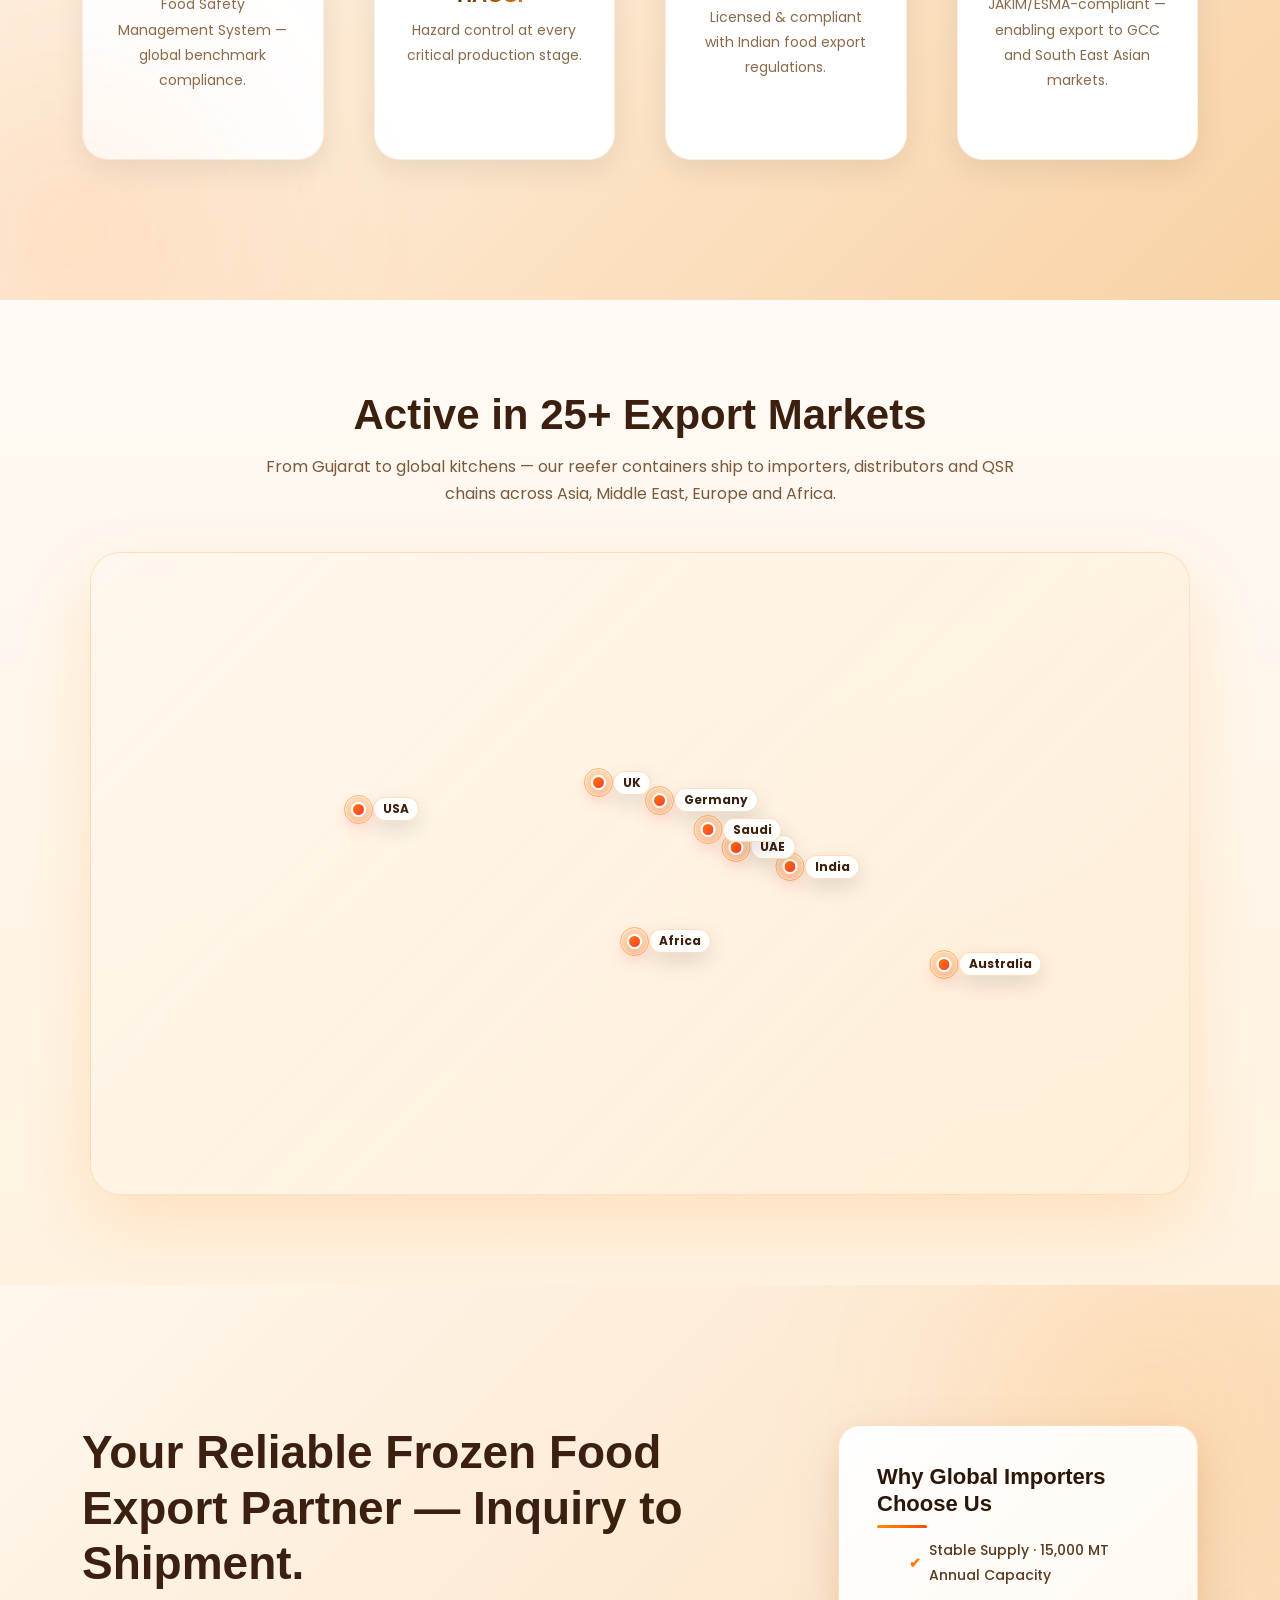
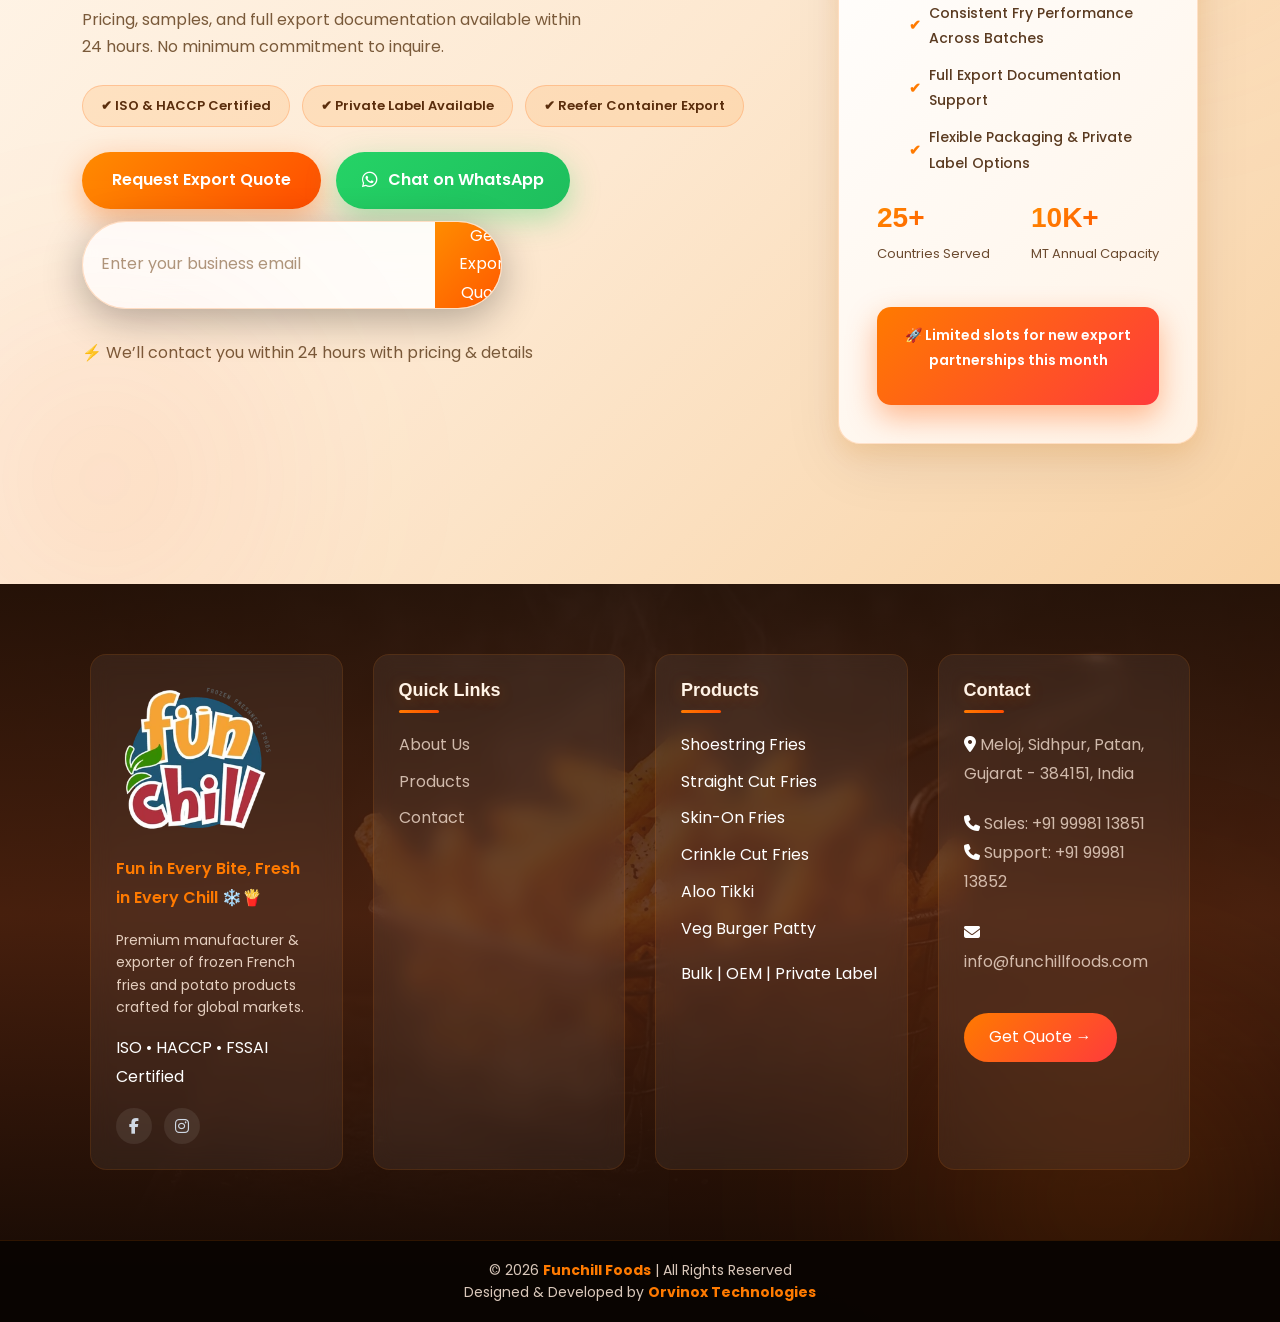
==== commit cdb06a1a: "all change for perfomance base" ====
--- a/index.html
+++ b/index.html
@@ -1,134 +1,81 @@
-<!doctype html>
+<!DOCTYPE html>
+
 <html lang="en">
-  <head>
-    <!-- =========================================
+<head>
+<!-- =========================================
       BASIC META
   ========================================== -->
-    <meta charset="utf-8" />
-    <meta http-equiv="X-UA-Compatible" content="IE=edge" />
-    <meta name="viewport" content="width=device-width, initial-scale=1.0" />
-    <meta name="theme-color" content="#0f172a" />
-
-    <!-- =========================================
+<meta charset="utf-8"/>
+<meta content="IE=edge" http-equiv="X-UA-Compatible"/>
+<meta content="width=device-width, initial-scale=1.0" name="viewport"/>
+<meta content="#0f172a" name="theme-color"/>
+<!-- =========================================
       SEO
   ========================================== -->
-    <title>
-      Funchill Foods | Premium Frozen French Fries Manufacturer & Exporter
+<title>
+      Funchill Foods | Premium Frozen French Fries Manufacturer &amp; Exporter
     </title>
-
-    <meta
-      name="description"
-      content="Funchill Foods is a premium manufacturer and exporter of frozen French fries and potato products from India. IQF technology, global export, bulk supply, and private labeling."
-    />
-
-    <meta
-      name="keywords"
-      content="frozen french fries, potato products exporter, IQF fries, bulk frozen food supplier, french fries manufacturer India, private label fries"
-    />
-
-    <meta name="author" content="Funchill Foods " />
-    <meta name="robots" content="index, follow, max-image-preview:large" />
-
-    <!-- Canonical -->
-    <link rel="canonical" href="https://www.funchillfoods.com/" />
-    <!-- =========================================
+<meta content="Funchill Foods is a premium manufacturer and exporter of frozen French fries and potato products from India. IQF technology, global export, bulk supply, and private labeling." name="description"/>
+<meta content="Funchill Foods, funchillfoods, funchillfoods.com, frozen french fries manufacturer India, frozen french fries exporter Gujarat, IQF fries exporter, potato products exporter India, bulk frozen food supplier, private label fries" name="keywords"/>
+<meta content="Funchill Foods " name="author"/>
+<meta content="index, follow, max-image-preview:large" name="robots"/>
+<!-- Canonical -->
+<link href="https://www.funchillfoods.com/" rel="canonical"/>
+<!-- =========================================
       FAVICON
   ========================================== -->
-    <link rel="icon" href="img/favicon.ico" />
-    <link rel="apple-touch-icon" href="img/apple-touch-icon.png" />
-
-    <!-- =========================================
+<link href="img/favicon.ico" rel="icon"/>
+<link href="img/apple-touch-icon.png" rel="apple-touch-icon"/>
+<!-- =========================================
       PERFORMANCE
   ========================================== -->
-    <link rel="preconnect" href="https://fonts.googleapis.com" />
-    <link rel="preconnect" href="https://fonts.gstatic.com" crossorigin />
-
-    <!-- Preload Hero Images -->
-    <link rel="preload" href="img/hero-1.webp" as="image" type="image/webp" />
-    <!-- =========================================
+<link href="https://fonts.googleapis.com" rel="preconnect"/>
+<link crossorigin="" href="https://fonts.gstatic.com" rel="preconnect"/>
+<!-- Preload Hero Images -->
+<link rel="preload" as="image" href="img/hero-1.webp" type="image/webp" fetchpriority="high" imagesrcset="img/hero-1-640.webp 640w, img/hero-1-1200.webp 1200w, img/hero-1.webp 1600w" imagesizes="100vw"/>
+<!-- =========================================
       GOOGLE FONTS
   ========================================== -->
-    <link
-      href="https://fonts.googleapis.com/css2?family=Poppins:wght@300;400;500;600;700&family=Playfair+Display:wght@600;700&display=swap"
-      rel="stylesheet"
-    />
-
-    <!-- =========================================
+<link href="https://fonts.googleapis.com/css2?family=Poppins:wght@300;400;500;600;700&amp;family=Playfair+Display:wght@600;700&amp;display=swap" rel="stylesheet"/>
+<!-- =========================================
       CSS FILES
   ========================================== -->
-    <link href="css/bootstrap.min.css" rel="stylesheet" />
-    <link href="css/style.css" rel="stylesheet" />
-    <link href="css/home.css" rel="stylesheet" />
-
-    <!-- Swiper CSS -->
-    <link
-      rel="stylesheet"
-      href="https://cdn.jsdelivr.net/npm/swiper/swiper-bundle.min.css"
-    />
-
-    <!-- =========================================
+<link href="css/bootstrap.min.css" rel="stylesheet"/>
+<link href="css/style.css" rel="stylesheet"/>
+<link href="css/home.css" rel="stylesheet"/>
+<!-- Swiper CSS -->
+<link href="https://cdn.jsdelivr.net/npm/swiper/swiper-bundle.min.css" rel="stylesheet"/>
+<!-- =========================================
       ICON LIBRARIES
   ========================================== -->
-    <link
-      href="https://cdnjs.cloudflare.com/ajax/libs/font-awesome/6.5.0/css/all.min.css"
-      rel="stylesheet"
-    />
-    <link
-      href="https://unpkg.com/boxicons@2.1.4/css/boxicons.min.css"
-      rel="stylesheet"
-    />
-
-    <!-- =========================================
+<link href="https://cdnjs.cloudflare.com/ajax/libs/font-awesome/6.5.0/css/all.min.css" rel="stylesheet"/>
+<link href="https://unpkg.com/boxicons@2.1.4/css/boxicons.min.css" rel="stylesheet"/>
+<!-- =========================================
       AOS ANIMATION
   ========================================== -->
-    <link href="https://unpkg.com/aos@2.3.4/dist/aos.css" rel="stylesheet" />
-
-    <!-- =========================================
+<link href="https://unpkg.com/aos@2.3.4/dist/aos.css" rel="stylesheet"/>
+<!-- =========================================
       OPEN GRAPH (FACEBOOK / LINKEDIN)
   ========================================== -->
-    <meta property="og:type" content="website" />
-    <meta property="og:site_name" content="Funchill Foods" />
-    <meta
-      property="og:title"
-      content="Funchill Foods | Premium Frozen Fries Exporter"
-    />
-    <meta
-      property="og:description"
-      content="Export-quality frozen French fries and potato products with global cold chain logistics."
-    />
-    <meta property="og:url" content="https://www.funchillfoods.com/" />
-    <meta
-      property="og:image"
-      content="https://www.funchillfoods.com/img/hero-1.webp"
-    />
-    <meta
-      property="og:image:alt"
-      content="Premium frozen French fries by Funchill Foods"
-    />
-
-    <!-- =========================================
+<meta content="website" property="og:type"/>
+<meta content="Funchill Foods" property="og:site_name"/>
+<meta content="Funchill Foods | Premium Frozen Fries Exporter" property="og:title"/>
+<meta content="Export-quality frozen French fries and potato products with global cold chain logistics." property="og:description"/>
+<meta content="https://www.funchillfoods.com/" property="og:url"/>
+<meta content="https://www.funchillfoods.com/img/hero-1.webp" property="og:image"/>
+<meta content="Premium frozen French fries by Funchill Foods" property="og:image:alt"/>
+<!-- =========================================
       TWITTER META
   ========================================== -->
-    <meta name="twitter:card" content="summary_large_image" />
-    <meta
-      name="twitter:title"
-      content="Funchill Foods | Frozen Fries Exporter"
-    />
-    <meta
-      name="twitter:description"
-      content="Premium IQF frozen French fries manufacturer & global exporter."
-    />
-    <meta
-      name="twitter:image"
-      content="https://www.funchillfoods.com/img/hero-1.webp"
-    />
-
-    <!-- =========================================
+<meta content="summary_large_image" name="twitter:card"/>
+<meta content="Funchill Foods | Frozen Fries Exporter" name="twitter:title"/>
+<meta content="Premium IQF frozen French fries manufacturer &amp; global exporter." name="twitter:description"/>
+<meta content="https://www.funchillfoods.com/img/hero-1.webp" name="twitter:image"/>
+<!-- =========================================
       STRUCTURED DATA (SCHEMA)
   ========================================== -->
-
-    <!-- Organization -->
-    <script type="application/ld+json">
+<!-- Organization -->
+<script type="application/ld+json">
       {
         "@context": "https://schema.org",
         "@type": "Organization",
@@ -138,37 +85,35 @@
         "description": "Premium manufacturer and exporter of frozen French fries and potato products.",
         "address": {
           "@type": "PostalAddress",
-          "addressLocality": "Surat",
+          "streetAddress": "Plot No. 03, New R.S. No. 119P1, Meloj Dharevada Railway Station Road",
+          "addressLocality": "Sidhpur",
           "addressRegion": "Gujarat",
-          "addressCountry": "India"
+          "postalCode": "384151",
+          "addressCountry": "IN"
         },
         "contactPoint": {
           "@type": "ContactPoint",
           "telephone": "+91-9998113851",
           "contactType": "sales",
           "areaServed": "Worldwide",
-          "availableLanguage": ["English"]
-        }
+          "availableLanguage": ["English", "Hindi", "Gujarati"]
+        },
+        "sameAs": [
+          "https://www.instagram.com/funchillfood/"
+        ]
       }
     </script>
-
-    <!-- Website -->
-    <script type="application/ld+json">
+<!-- Website -->
+<script type="application/ld+json">
       {
         "@context": "https://schema.org",
         "@type": "WebSite",
         "name": "Funchill Foods",
-        "url": "https://www.funchillfoods.com",
-        "potentialAction": {
-          "@type": "SearchAction",
-          "target": "https://www.funchillfoods.com/search?q={search_term_string}",
-          "query-input": "required name=search_term_string"
-        }
+        "url": "https://www.funchillfoods.com/"
       }
     </script>
-
-    <!-- Product -->
-    <script type="application/ld+json">
+<!-- Product -->
+<script type="application/ld+json">
       {
         "@context": "https://schema.org/",
         "@type": "Product",
@@ -179,1046 +124,723 @@
           "@type": "Brand",
           "name": "Funchill Foods"
         },
-        "offers": {
-          "@type": "Offer",
-          "priceCurrency": "USD",
-          "price": "0.00",
-          "availability": "https://schema.org/InStock",
-          "url": "https://www.funchillfoods.com/products"
-        }
+        "category": "Frozen Potato Products",
+        "url": "https://www.funchillfoods.com/product.html"
       }
     </script>
-  </head>
-
-  <body>
-    <!-- ================= PAGE LOADER ================= -->
-    <div id="pageLoader">
-      <div class="loader-wrapper">
-        <div class="loader-ring"></div>
-
-        <img src="img/logo.webp" alt="Funchill Foods" class="loader-logo" />
-      </div>
-    </div>
-    <!-- NAVBAR -->
-    <nav class="navbar navbar-expand-lg custom-navbar navbar-dark">
-      <div class="container">
-        <!-- LOGO -->
-        <a class="navbar-brand d-flex align-items-center" href="index.html">
-          <img src="img/logo.webp" class="logo" alt="Funchill Foods Logo" />
-        </a>
-
-        <!-- TOGGLER -->
-        <button
-          class="navbar-toggler"
-          type="button"
-          data-bs-toggle="offcanvas"
-          data-bs-target="#mobileMenu"
-        >
-          <span class="navbar-toggler-icon"></span>
-        </button>
-
-        <!-- DESKTOP MENU -->
-        <div class="collapse navbar-collapse d-none d-lg-flex" id="nav">
-          <ul class="navbar-nav ms-auto align-items-center">
-            <li class="nav-item">
-              <a class="nav-link active" href="index.html">Home</a>
-            </li>
-            <li class="nav-item">
-              <a class="nav-link" href="about.html">About</a>
-            </li>
-            <li class="nav-item">
-              <a class="nav-link" href="product.html">Products</a>
-            </li>
-            <li class="nav-item">
-              <a class="nav-link" href="contact.html">Contact</a>
-            </li>
-          </ul>
-
-          <a
-            href="contact.html"
-            aria-label="Request export quote"
-            class="btn-quote ms-lg-4"
-            >Request Quote</a
-          >
-        </div>
-      </div>
-    </nav>
-
-    <!-- ================= MOBILE SLIDE MENU ================= -->
-    <div class="offcanvas offcanvas-end" tabindex="-1" id="mobileMenu">
-      <div class="offcanvas-header">
-        <h5 class="offcanvas-title">Menu</h5>
-        <button
-          type="button"
-          class="btn-close"
-          data-bs-dismiss="offcanvas"
-        ></button>
-      </div>
-
-      <div class="offcanvas-body">
-        <ul class="navbar-nav">
-          <li class="nav-item">
-            <a class="nav-link active" href="index.html">Home</a>
-          </li>
-          <li class="nav-item">
-            <a class="nav-link" href="about.html">About</a>
-          </li>
-          <li class="nav-item">
-            <a class="nav-link" href="product.html">Products</a>
-          </li>
-          <li class="nav-item">
-            <a class="nav-link" href="contact.html">Contact</a>
-          </li>
-        </ul>
-
-        <a
-          href="contact.html"
-          aria-label="Request export quote"
-          class="btn-quote mt-3"
-          >Request Quote</a
-        >
-      </div>
-    </div>
-
-    <!--Hero Start-->
-    <section
-      id="header-carousel"
-      class="carousel slide carousel-fade"
-      data-bs-ride="carousel"
-      data-bs-interval="4000"
-      data-bs-pause="false"
-    >
-      <!-- INDICATORS (CLICK TO CHANGE SLIDE) -->
-      <div class="carousel-indicators">
-        <button
-          type="button"
-          data-bs-target="#header-carousel"
-          data-bs-slide-to="0"
-          class="active"
-        ></button>
-        <button
-          type="button"
-          data-bs-target="#header-carousel"
-          data-bs-slide-to="1"
-        ></button>
-        <button
-          type="button"
-          data-bs-target="#header-carousel"
-          data-bs-slide-to="2"
-        ></button>
-      </div>
-
-      <div class="carousel-inner">
-        <!-- SLIDE 1 -->
-        <div class="carousel-item active">
-          <img
-            src="img/hero-1.webp"
-            class="hero-img"
-            alt="Frozen Fries Export"
-            fetchpriority="high"
-          />
-          <div class="hero-overlay"></div>
-
-          <div class="custom-caption">
-            <div class="container text-center hero-content">
-              <span class="hero-badge"
-                >🌍 Exporting to 25+ Countries · ISO & HACCP Certified</span
-              >
-
-              <h1 class="main-heading">
-                Premium Frozen Fries, <br />
+</head>
+<body>
+<!-- ================= PAGE LOADER ================= -->
+<div id="pageLoader">
+<div class="loader-wrapper">
+<div class="loader-ring"></div>
+<img alt="Funchill Foods" class="loader-logo" decoding="async" height="256" src="img/logo.webp" width="256"/>
+</div>
+</div>
+<!-- NAVBAR -->
+<nav class="navbar navbar-expand-lg custom-navbar navbar-dark">
+<div class="container">
+<!-- LOGO -->
+<a aria-label="Funchill Foods home" class="navbar-brand d-flex align-items-center" href="index.html">
+<img alt="Funchill Foods Logo" class="logo" decoding="async" height="256" src="img/logo.webp" width="256"/>
+</a>
+<!-- TOGGLER -->
+<button aria-label="Open navigation menu" class="navbar-toggler" data-bs-target="#mobileMenu" data-bs-toggle="offcanvas" type="button">
+<span class="navbar-toggler-icon"></span>
+</button>
+<!-- DESKTOP MENU -->
+<div class="collapse navbar-collapse d-none d-lg-flex" id="nav">
+<ul class="navbar-nav ms-auto align-items-center">
+<li class="nav-item">
+<a class="nav-link active" href="index.html">Home</a>
+</li>
+<li class="nav-item">
+<a class="nav-link" href="about.html">About</a>
+</li>
+<li class="nav-item">
+<a class="nav-link" href="product.html">Products</a>
+</li>
+<li class="nav-item">
+<a class="nav-link" href="contact.html">Contact</a>
+</li>
+</ul>
+<a aria-label="Request export quote" class="btn-quote ms-lg-4" href="contact.html">Request Quote</a>
+</div>
+</div>
+</nav>
+<!-- ================= MOBILE SLIDE MENU ================= -->
+<div class="offcanvas offcanvas-end" id="mobileMenu" tabindex="-1">
+<div class="offcanvas-header">
+<h5 class="offcanvas-title">Menu</h5>
+<button aria-label="Close navigation menu" class="btn-close" data-bs-dismiss="offcanvas" type="button"></button>
+</div>
+<div class="offcanvas-body">
+<ul class="navbar-nav">
+<li class="nav-item">
+<a class="nav-link active" href="index.html">Home</a>
+</li>
+<li class="nav-item">
+<a class="nav-link" href="about.html">About</a>
+</li>
+<li class="nav-item">
+<a class="nav-link" href="product.html">Products</a>
+</li>
+<li class="nav-item">
+<a class="nav-link" href="contact.html">Contact</a>
+</li>
+</ul>
+<a aria-label="Request export quote" class="btn-quote mt-3" href="contact.html">Request Quote</a>
+</div>
+</div>
+<!--Hero Start-->
+<section class="carousel slide carousel-fade" data-bs-interval="4000" data-bs-pause="false" data-bs-ride="carousel" id="header-carousel">
+<!-- INDICATORS (CLICK TO CHANGE SLIDE) -->
+<div class="carousel-indicators">
+<button aria-label="Go to slide 1" class="active" data-bs-slide-to="0" data-bs-target="#header-carousel" type="button"></button>
+<button aria-label="Go to slide 2" data-bs-slide-to="1" data-bs-target="#header-carousel" type="button"></button>
+<button aria-label="Go to slide 3" data-bs-slide-to="2" data-bs-target="#header-carousel" type="button"></button>
+</div>
+<div class="carousel-inner">
+<!-- SLIDE 1 -->
+<div class="carousel-item active">
+<img alt="Frozen Fries Export" class="hero-img" decoding="async" fetchpriority="high" height="954" loading="eager" sizes="100vw" src="img/hero-1.webp" srcset="img/hero-1-640.webp 640w, img/hero-1-1200.webp 1200w, img/hero-1.webp 1600w" width="1600"/>
+<div class="hero-overlay"></div>
+<div class="custom-caption">
+<div class="container text-center hero-content">
+<span class="hero-badge">🌍 Exporting to 25+ Countries · ISO &amp; HACCP Certified</span>
+<h1 class="main-heading">
+                Premium Frozen Fries, <br/>
                 Delivered Globally.
               </h1>
-
-              <p class="sub-text">
+<p class="sub-text">
                 India's trusted frozen food exporter — supplying QSR chains,
-                importers & distributors across Asia, Middle East, Europe &
+                importers &amp; distributors across Asia, Middle East, Europe &amp;
                 Africa with guaranteed cold-chain integrity.
               </p>
-
-              <div class="hero-buttons">
-                <a
-                  href="contact.html"
-                  aria-label="GET quote"
-                  class="btn-premium"
-                >
-                  Get Quote <i class="fa-solid fa-arrow-right"></i> </a
-                ><a
-                  href="product.html"
-                  aria-label="View Products"
-                  class="btn-outline"
-                >
+<div class="hero-buttons">
+<a aria-label="GET quote" class="btn-premium" href="contact.html">
+                  Get Quote <i class="fa-solid fa-arrow-right"></i> </a><a aria-label="View Products" class="btn-outline" href="product.html">
                   View Products <i class="fa-solid fa-eye"></i>
-                </a>
-              </div>
-            </div>
-          </div>
-        </div>
-
-        <!-- SLIDE 2 -->
-        <div class="carousel-item">
-          <img
-            src="img/hero-2.webp"
-            class="hero-img"
-            alt="IQF Processing Technology"
-          />
-          <div class="hero-overlay"></div>
-
-          <div class="custom-caption">
-            <div class="container text-center hero-content">
-              <span class="hero-badge">IQF Technology · -18°C Cold Chain</span>
-
-              <h1 class="main-heading">
-                Precision Processed. <br />
+</a>
+</div>
+</div>
+</div>
+</div>
+<!-- SLIDE 2 -->
+<div class="carousel-item">
+<img alt="IQF Processing Technology" class="hero-img" decoding="async" fetchpriority="low" height="1024" loading="lazy" sizes="100vw" src="img/hero-2.webp" srcset="img/hero-2-640.webp 640w, img/hero-2-1200.webp 1200w, img/hero-2.webp 1600w" width="1536"/>
+<div class="hero-overlay"></div>
+<div class="custom-caption">
+<div class="container text-center hero-content">
+<span class="hero-badge">IQF Technology · -18°C Cold Chain</span>
+<h2 class="main-heading">
+                Precision Processed. <br/>
                 Export-Grade Every Batch.
-              </h1>
-
-              <p class="sub-text">
+              </h2>
+<p class="sub-text">
                 State-of-the-art IQF blast freezing locks freshness, texture,
                 and color — delivering the same quality in Dubai as it leaves
                 our Gujarat factory.
               </p>
-
-              <div class="hero-buttons">
-                <a href="index.html#process" class="btn-premium">Our Process</a>
-              </div>
-            </div>
-          </div>
-        </div>
-
-        <!-- SLIDE 3 -->
-        <div class="carousel-item">
-          <img
-            src="img/hero-3.webp"
-            class="hero-img"
-            alt="Global Export Logistics"
-          />
-          <div class="hero-overlay"></div>
-
-          <div class="custom-caption">
-            <div class="container text-center hero-content">
-              <span class="hero-badge"
-                >🌍 Reefer Container Export · 98% On-Time Delivery</span
-              >
-
-              <h1 class="main-heading">
-                From Gujarat Factory <br />
+<div class="hero-buttons">
+<a class="btn-premium" href="index.html#process">Our Process</a>
+</div>
+</div>
+</div>
+</div>
+<!-- SLIDE 3 -->
+<div class="carousel-item">
+<img alt="Global Export Logistics" class="hero-img" decoding="async" fetchpriority="low" height="961" loading="lazy" sizes="100vw" src="img/hero-3.webp" srcset="img/hero-3-640.webp 640w, img/hero-3-1200.webp 1200w, img/hero-3.webp 1600w" width="1600"/>
+<div class="hero-overlay"></div>
+<div class="custom-caption">
+<div class="container text-center hero-content">
+<span class="hero-badge">🌍 Reefer Container Export · 98% On-Time Delivery</span>
+<h2 class="main-heading">
+                From Gujarat Factory <br/>
                 to Global Kitchens.
-              </h1>
-
-              <p class="sub-text">
+              </h2>
+<p class="sub-text">
                 End-to-end cold chain logistics — from our blast freezers to
                 your port. MOQ from 2 MT. Samples dispatched within 7 days
                 worldwide.
               </p>
-
-              <div class="hero-buttons">
-                <a
-                  href="contact.html"
-                  aria-label="Contact for export quote"
-                  class="btn-premium"
-                  >Contact for Export</a
-                >
-              </div>
-            </div>
-          </div>
-        </div>
-      </div>
-
-      <!-- PREVIOUS BUTTON -->
-      <button
-        class="carousel-control-prev"
-        type="button"
-        data-bs-target="#header-carousel"
-        data-bs-slide="prev"
-      >
-        <span class="carousel-control-prev-icon"></span>
-      </button>
-
-      <!-- NEXT BUTTON -->
-      <button
-        class="carousel-control-next"
-        type="button"
-        data-bs-target="#header-carousel"
-        data-bs-slide="next"
-      >
-        <span class="carousel-control-next-icon"></span>
-      </button>
-    </section>
-
-    <!-- ABOUT -->
-    <section class="about-creative">
-      <div class="container">
-        <div class="noise-layer"></div>
-        <div class="row align-items-center">
-          <!-- LEFT VISUAL -->
-          <div class="col-lg-6">
-            <div class="food-scene">
-              <div class="bg-circle"></div>
-
-              <div class="fries-wrap">
-                <img
-                  src="img/fries.webp"
-                  class="fries-main"
-                  loading="lazy"
-                  alt="Crispy frozen French fries made from premium potatoes"
-                />
-              </div>
-              <img
-                src="img/chilli.webp"
-                loading="lazy"
-                class="item chilli"
-                alt=""
-                aria-hidden="true"
-              />
-              <img
-                src="img/potato.webp"
-                loading="lazy"
-                class="item potato"
-                alt=""
-                aria-hidden="true"
-              />
-              <img
-                src="img/leaf.webp"
-                loading="lazy"
-                class="item leaf"
-                alt=""
-                aria-hidden="true"
-              />
-
-              <div class="badge">100% Premium Potatoes</div>
-            </div>
-          </div>
-
-          <!-- RIGHT CONTENT -->
-          <div class="col-lg-6">
-            <div class="about-text">
-              <span class="mini-title">
-                <i class="fa-solid fa-snowflake"></i> The Funchill Difference
+<div class="hero-buttons">
+<a aria-label="Contact for export quote" class="btn-premium" href="contact.html">Contact for Export</a>
+</div>
+</div>
+</div>
+</div>
+</div>
+<!-- PREVIOUS BUTTON -->
+<button aria-label="Previous slide" class="carousel-control-prev" data-bs-slide="prev" data-bs-target="#header-carousel" type="button">
+<span class="carousel-control-prev-icon"></span>
+</button>
+<!-- NEXT BUTTON -->
+<button aria-label="Next slide" class="carousel-control-next" data-bs-slide="next" data-bs-target="#header-carousel" type="button">
+<span class="carousel-control-next-icon"></span>
+</button>
+</section>
+<!-- ABOUT -->
+<section class="about-creative">
+<div class="container">
+<div class="noise-layer"></div>
+<div class="row align-items-center">
+<!-- LEFT VISUAL -->
+<div class="col-lg-6">
+<div class="food-scene">
+<div class="bg-circle"></div>
+<div class="fries-wrap">
+<img alt="Crispy frozen French fries made from premium potatoes" class="fries-main" decoding="async" fetchpriority="low" height="700" loading="lazy" src="img/fries.webp" width="700"/>
+</div>
+<img alt="" aria-hidden="true" class="item chilli" decoding="async" fetchpriority="low" height="467" loading="lazy" src="img/chilli.webp" width="700"/>
+<img alt="" aria-hidden="true" class="item potato" decoding="async" fetchpriority="low" height="467" loading="lazy" src="img/potato.webp" width="700"/>
+<img alt="" aria-hidden="true" class="item leaf" decoding="async" fetchpriority="low" height="467" loading="lazy" src="img/leaf.webp" width="700"/>
+<div class="badge">100% Premium Potatoes</div>
+</div>
+</div>
+<!-- RIGHT CONTENT -->
+<div class="col-lg-6">
+<div class="about-text">
+<span class="mini-title">
+<i class="fa-solid fa-snowflake"></i> The Funchill Difference
               </span>
-              <h2 class="mb-3">
+<h2 class="mb-3">
                 Built for Global Buyers. Backed by Precision.
               </h2>
-
-              <p class="mb-3">
+<p class="mb-3">
                 At <strong>Funchill Foods</strong>, we go beyond manufacturing.
                 We transform Gujarat's finest potatoes into IQF-processed,
                 export-ready frozen products that meet the strictest
                 international food safety standards.
               </p>
-
-              <p class="mb-3">
+<p class="mb-3">
                 From QSR chains in the Middle East to retail distributors in
                 Europe — our products deliver consistent taste, texture, and fry
                 performance across every shipment, every time.
               </p>
-
-              <p>
+<p>
                 Built for scale, documentation-ready, and backed by ISO 22000,
-                HACCP, FSSAI & Halal certifications — we are your long-term
+                HACCP, FSSAI &amp; Halal certifications — we are your long-term
                 frozen food supply partner.
               </p>
-              <!-- HIGHLIGHTS -->
-              <div class="highlights">
-                <div>✔ ISO 22000 & HACCP Certified</div>
-                <div>✔ IQF Technology · -18°C Cold Chain</div>
-                <div>✔ Trusted in 25+ Countries Worldwide</div>
-              </div>
-
-              <a href="product.html" class="btn-about">Explore Frozen Range</a>
-            </div>
-          </div>
-        </div>
-      </div>
-    </section>
-
-    <!-- PRODUCT SECTION -->
-
-    <section class="menu-section">
-      <div class="bg-glow"></div>
-      <div class="container">
-        <!-- HEADER -->
-
-        <div class="section-header text-center">
-          <p class="tag">Our Export Range</p>
-
-          <h2>IQF-Processed. Export-Ready. Globally Trusted.</h2>
-
-          <p class="sub">
+<!-- HIGHLIGHTS -->
+<div class="highlights">
+<div>✔ ISO 22000 &amp; HACCP Certified</div>
+<div>✔ IQF Technology · -18°C Cold Chain</div>
+<div>✔ Trusted in 25+ Countries Worldwide</div>
+</div>
+<a class="btn-about" href="product.html">Explore Frozen Range</a>
+</div>
+</div>
+</div>
+</div>
+</section>
+<!-- PRODUCT SECTION -->
+<section class="menu-section">
+<div class="bg-glow"></div>
+<div class="container">
+<!-- HEADER -->
+<div class="section-header text-center">
+<p class="tag">Our Export Range</p>
+<h2>IQF-Processed. Export-Ready. Globally Trusted.</h2>
+<p class="sub">
             Premium frozen potato products engineered for QSR chains,
             international distributors, and retail importers — consistent in
             every shipment, certified for every market.
           </p>
-        </div>
-
-        <!-- PRODUCTS -->
-
-        <div class="row g-4 mt-5">
-          <!-- PRODUCT 1 -->
-          <div class="col-lg-3 col-md-6">
-            <div class="menu-card">
-              <div class="image-wrap">
-                <img
-                  src="img/product/shoestring-french-fries.webp"
-                  loading="lazy"
-                  alt="Premium frozen shoestring French fries"
-                />
-              </div>
-
-              <div class="card-content">
-                <h4>Shoestring French Fries</h4>
-                <p>
+</div>
+<!-- PRODUCTS -->
+<div class="row g-4 mt-5">
+<!-- PRODUCT 1 -->
+<div class="col-lg-3 col-md-6">
+<div class="menu-card">
+<div class="image-wrap">
+<img alt="Premium frozen shoestring French fries" decoding="async" fetchpriority="low" height="491" loading="lazy" src="img/product/shoestring-french-fries.webp" width="900"/>
+</div>
+<div class="card-content">
+<h4>Shoestring French Fries</h4>
+<p>
                   Ultra-thin 4mm cut for maximum crispiness and fast fry time.
                   Uniform golden color, consistent texture. Preferred by premium
-                  QSR chains and airline catering. Available in 1kg & 2.5kg
+                  QSR chains and airline catering. Available in 1kg &amp; 2.5kg
                   export packs.
                 </p>
-                <a href="product.html" class="menu-btn">Browse Product</a>
-              </div>
-            </div>
-          </div>
-
-          <!-- PRODUCT 2 -->
-          <div class="col-lg-3 col-md-6">
-            <div class="menu-card">
-              <div class="image-wrap">
-                <img
-                  src="img/product/straight-cut-french-fries.webp"
-                  loading="lazy"
-                  alt="Straight Cut French Fries"
-                />
-              </div>
-
-              <div class="card-content">
-                <h4>Straight Cut French Fries</h4>
-                <p>
-                  The benchmark QSR product. 6mm & 9mm uniform cuts, ±0.5mm
+<a class="menu-btn" href="product.html">Browse Product</a>
+</div>
+</div>
+</div>
+<!-- PRODUCT 2 -->
+<div class="col-lg-3 col-md-6">
+<div class="menu-card">
+<div class="image-wrap">
+<img alt="Straight Cut French Fries" decoding="async" fetchpriority="low" height="491" loading="lazy" src="img/product/straight-cut-french-fries.webp" width="900"/>
+</div>
+<div class="card-content">
+<h4>Straight Cut French Fries</h4>
+<p>
+                  The benchmark QSR product. 6mm &amp; 9mm uniform cuts, ±0.5mm
                   tolerance, crisp exterior and steam-releasing fluffy core.
                   Batch-coded with lab QC per shipment. MOQ 5 MT.
                 </p>
-                <a href="product.html" class="menu-btn">Browse Product</a>
-              </div>
-            </div>
-          </div>
-
-          <!-- PRODUCT 3 -->
-          <div class="col-lg-3 col-md-6">
-            <div class="menu-card">
-              <div class="image-wrap">
-                <img
-                  src="img/product/crinkle-cut-french-fries.webp"
-                  loading="lazy"
-                  alt="Crinkle Cut French Fries"
-                />
-              </div>
-
-              <div class="card-content">
-                <h4>Crinkle Cut French Fries</h4>
-                <p>
+<a class="menu-btn" href="product.html">Browse Product</a>
+</div>
+</div>
+</div>
+<!-- PRODUCT 3 -->
+<div class="col-lg-3 col-md-6">
+<div class="menu-card">
+<div class="image-wrap">
+<img alt="Crinkle Cut French Fries" decoding="async" fetchpriority="low" height="491" loading="lazy" src="img/product/crinkle-cut-french-fries.webp" width="900"/>
+</div>
+<div class="card-content">
+<h4>Crinkle Cut French Fries</h4>
+<p>
                   Ridged surface for superior sauce and seasoning retention.
                   Preferred by premium burger chains and casual dining concepts
-                  worldwide. Available 9mm & 12mm in 1kg to 10kg export packs.
+                  worldwide. Available 9mm &amp; 12mm in 1kg to 10kg export packs.
                 </p>
-                <a href="product.html" class="menu-btn">Browse Product</a>
-              </div>
-            </div>
-          </div>
-          <!-- PRODUCT 4 -->
-          <div class="col-lg-3 col-md-6">
-            <div class="menu-card">
-              <div class="image-wrap">
-                <img
-                  src="img/product/veg-burger-patty.webp"
-                  loading="lazy"
-                  alt="Veg Burger Patty"
-                />
-              </div>
-
-              <div class="card-content">
-                <h4>Veg Burger Patty</h4>
-                <p>
+<a class="menu-btn" href="product.html">Browse Product</a>
+</div>
+</div>
+</div>
+<!-- PRODUCT 4 -->
+<div class="col-lg-3 col-md-6">
+<div class="menu-card">
+<div class="image-wrap">
+<img alt="Veg Burger Patty" decoding="async" fetchpriority="low" height="491" loading="lazy" src="img/product/veg-burger-patty.webp" width="900"/>
+</div>
+<div class="card-content">
+<h4>Veg Burger Patty</h4>
+<p>
                   Premium plant-based patties crafted for global QSR menus. Rich
                   taste, reliable texture, and consistent cook performance
                   across every batch. Custom seasoning available for regional
                   palates.
                 </p>
-                <a href="product.html" class="menu-btn">Browse Product</a>
-              </div>
-            </div>
-          </div>
-        </div>
-
-        <!-- BUTTON -->
-
-        <div class="text-center mt-5">
-          <a href="product.html" class="explore-btn"> Explore More Products </a>
-        </div>
-      </div>
-    </section>
-
-    <!-- PROCESS -->
-    <section class="process-slider" id="process">
-      <div class="container">
-        <div class="section-title">
-          <h2>From Farm to Frozen — Zero Compromise</h2>
-          <p>
+<a class="menu-btn" href="product.html">Browse Product</a>
+</div>
+</div>
+</div>
+</div>
+<!-- BUTTON -->
+<div class="text-center mt-5">
+<a class="explore-btn" href="product.html"> Explore More Products </a>
+</div>
+</div>
+</section>
+<!-- PROCESS -->
+<section class="process-slider" id="process">
+<div class="container">
+<div class="section-title">
+<h2>From Farm to Frozen — Zero Compromise</h2>
+<p>
             Advanced processing ensuring batch consistency, strict hygiene, and
             full export-grade traceability at every stage.
           </p>
-        </div>
-
-        <div class="swiper processSwiper">
-          <div class="swiper-wrapper">
-            <div class="swiper-slide step" data-step="01">
-              <img
-                src="img/process/selection.webp"
-                loading="lazy"
-                alt="Potato selection step for uniform quality"
-              />
-              <h4>Selection</h4>
-              <p>High-quality potatoes sorted for uniform size.</p>
-            </div>
-
-            <div class="swiper-slide step" data-step="02">
-              <img
-                src="img/process/cleaning.webp"
-                loading="lazy"
-                alt="Potato cleaning process removing dirt and impurities"
-              />
-              <h4>Cleaning</h4>
-              <p>Automated washing removes dirt & impurities.</p>
-            </div>
-
-            <div class="swiper-slide step" data-step="03">
-              <img
-                src="img/process/cutting.webp"
-                loading="lazy"
-                alt="Precision cutting of potatoes into uniform fries"
-              />
-              <h4>Cutting</h4>
-              <p>Precision cutting for consistent shape.</p>
-            </div>
-
-            <div class="swiper-slide step" data-step="04">
-              <img
-                src="img/process/blanching.webp"
-                loading="lazy"
-                alt="Blanching process to maintain texture and remove starch"
-              />
-              <h4>Blanching</h4>
-              <p>Maintains texture and removes starch.</p>
-            </div>
-            <div class="swiper-slide step" data-step="05">
-              <img
-                src="img/process/frying.webp"
-                loading="lazy"
-                alt="Light frying process for crispy texture"
-              />
-              <h4>Frying</h4>
-              <p>Light frying for crisp texture.</p>
-            </div>
-            <div class="swiper-slide step" data-step="06">
-              <img
-                src="img/process/freeze.webp"
-                loading="lazy"
-                alt="IQF freezing process to lock freshness"
-              />
-              <h4>Freezing</h4>
-              <p>IQF freezing locks freshness.</p>
-            </div>
-
-            <div class="swiper-slide step" data-step="07">
-              <img
-                src="img/process/packaging.webp"
-                loading="lazy"
-                alt="Export-grade packaging of frozen French fries"
-              />
-              <h4>Packaging</h4>
-              <p>Export-grade sealed packaging.</p>
-            </div>
-          </div>
-        </div>
-      </div>
-    </section>
-
-    <!-- Why Choose Us-->
-    <section class="why-choose-us-pro">
-      <div class="bg-shapes">
-        <span class="shape s1"></span>
-        <span class="shape s2"></span>
-        <span class="shape s3"></span>
-        <span class="shape s4"></span>
-      </div>
-      <div class="container">
-        <div class="row align-items-center">
-          <!-- LEFT CONTENT -->
-          <div class="col-lg-6">
-            <div class="why-left shape-bg">
-              <h2>Why Global Buyers Choose Funchill</h2>
-              <p>
+</div>
+<div class="swiper processSwiper">
+<div class="swiper-wrapper">
+<div class="swiper-slide step" data-step="01">
+<img alt="Potato selection step for uniform quality" decoding="async" fetchpriority="low" height="517" loading="lazy" src="img/process/selection.webp" width="900"/>
+<h4>Selection</h4>
+<p>High-quality potatoes sorted for uniform size.</p>
+</div>
+<div class="swiper-slide step" data-step="02">
+<img alt="Potato cleaning process removing dirt and impurities" decoding="async" fetchpriority="low" height="512" loading="lazy" src="img/process/cleaning.webp" width="900"/>
+<h4>Cleaning</h4>
+<p>Automated washing removes dirt &amp; impurities.</p>
+</div>
+<div class="swiper-slide step" data-step="03">
+<img alt="Precision cutting of potatoes into uniform fries" decoding="async" fetchpriority="low" height="526" loading="lazy" src="img/process/cutting.webp" width="900"/>
+<h4>Cutting</h4>
+<p>Precision cutting for consistent shape.</p>
+</div>
+<div class="swiper-slide step" data-step="04">
+<img alt="Blanching process to maintain texture and remove starch" decoding="async" fetchpriority="low" height="511" loading="lazy" src="img/process/blanching.webp" width="900"/>
+<h4>Blanching</h4>
+<p>Maintains texture and removes starch.</p>
+</div>
+<div class="swiper-slide step" data-step="05">
+<img alt="Light frying process for crispy texture" decoding="async" fetchpriority="low" height="493" loading="lazy" src="img/process/frying.webp" width="900"/>
+<h4>Frying</h4>
+<p>Light frying for crisp texture.</p>
+</div>
+<div class="swiper-slide step" data-step="06">
+<img alt="IQF freezing process to lock freshness" decoding="async" fetchpriority="low" height="525" loading="lazy" src="img/process/freeze.webp" width="900"/>
+<h4>Freezing</h4>
+<p>IQF freezing locks freshness.</p>
+</div>
+<div class="swiper-slide step" data-step="07">
+<img alt="Export-grade packaging of frozen French fries" decoding="async" fetchpriority="low" height="887" loading="lazy" src="img/process/packaging.webp" width="900"/>
+<h4>Packaging</h4>
+<p>Export-grade sealed packaging.</p>
+</div>
+</div>
+</div>
+</div>
+</section>
+<!-- Why Choose Us-->
+<section class="why-choose-us-pro">
+<div class="bg-shapes">
+<span class="shape s1"></span>
+<span class="shape s2"></span>
+<span class="shape s3"></span>
+<span class="shape s4"></span>
+</div>
+<div class="container">
+<div class="row align-items-center">
+<!-- LEFT CONTENT -->
+<div class="col-lg-6">
+<div class="why-left shape-bg">
+<h2>Why Global Buyers Choose Funchill</h2>
+<p>
                 We don't just ship frozen food — we build long-term supply
                 relationships backed by certification, consistency, and
                 responsive export support for importers and distributors
                 worldwide.
               </p>
-
-              <div class="why-points">
-                <div class="point">
-                  <span>✔</span> ISO 22000, HACCP & Halal Certified
+<div class="why-points">
+<div class="point">
+<span>✔</span> ISO 22000, HACCP &amp; Halal Certified
                 </div>
-                <div class="point">
-                  <span>✔</span> Batch-Coded QC Reports Per Shipment
+<div class="point">
+<span>✔</span> Batch-Coded QC Reports Per Shipment
                 </div>
-                <div class="point">
-                  <span>✔</span> Reefer Container Export Ready
+<div class="point">
+<span>✔</span> Reefer Container Export Ready
                 </div>
-                <div class="point">
-                  <span>✔</span> Private Label & OEM Available
+<div class="point">
+<span>✔</span> Private Label &amp; OEM Available
                 </div>
-              </div>
-
-              <a href="contact.html" aria-label="Get Best Price" class="why-btn"
-                >Get Best Price</a
-              >
-            </div>
-          </div>
-
-          <!-- RIGHT CARDS -->
-          <div class="col-lg-6">
-            <div class="why-grid">
-              <div class="why-box">
-                <div class="icon"><i class="bx bxs-package"></i></div>
-                <h4>Export Documentation</h4>
-                <p>
-                  COA, phytosanitary certificates & HS codes included per
+</div>
+<a aria-label="Get Best Price" class="why-btn" href="contact.html">Get Best Price</a>
+</div>
+</div>
+<!-- RIGHT CARDS -->
+<div class="col-lg-6">
+<div class="why-grid">
+<div class="why-box">
+<div class="icon"><i class="bx bxs-package"></i></div>
+<h4>Export Documentation</h4>
+<p>
+                  COA, phytosanitary certificates &amp; HS codes included per
                   shipment.
                 </p>
-              </div>
-
-              <div class="why-box">
-                <div class="icon"><i class="bx bxs-cog"></i></div>
-                <h4>IQF Processing</h4>
-                <p>
+</div>
+<div class="why-box">
+<div class="icon"><i class="bx bxs-cog"></i></div>
+<h4>IQF Processing</h4>
+<p>
                   Individual blast-freezing at -40°C preserves texture across
                   transit.
                 </p>
-              </div>
-
-              <!-- FIXED -->
-              <div class="why-box">
-                <div class="icon"><i class="bx bxs-leaf"></i></div>
-                <h4>Private Label Ready</h4>
-                <p>
+</div>
+<!-- FIXED -->
+<div class="why-box">
+<div class="icon"><i class="bx bxs-leaf"></i></div>
+<h4>Private Label Ready</h4>
+<p>
                   Your brand, our factory — market-specific labeling across all
                   SKUs.
                 </p>
-              </div>
-
-              <!-- FIXED -->
-              <div class="why-box">
-                <div class="icon"><i class="bx bxs-truck"></i></div>
-                <h4>98% On-Time Delivery</h4>
-                <p>
+</div>
+<!-- FIXED -->
+<div class="why-box">
+<div class="icon"><i class="bx bxs-truck"></i></div>
+<h4>98% On-Time Delivery</h4>
+<p>
                   Reefer container logistics with tracked cold-chain from
                   factory to port.
                 </p>
-              </div>
-            </div>
-          </div>
-        </div>
-      </div>
-    </section>
-
-    <!-- Certificate-->
-    <section class="cert-section">
-      <div class="container">
-        <!-- TITLE -->
-        <div class="cert-title text-center">
-          <h2>Certified for Every Market</h2>
-          <p>
+</div>
+</div>
+</div>
+</div>
+</div>
+</section>
+<!-- Certificate-->
+<section class="cert-section">
+<div class="container">
+<!-- TITLE -->
+<div class="cert-title text-center">
+<h2>Certified for Every Market</h2>
+<p>
             Our multi-standard certifications open doors to GCC, South East
             Asia, Europe and beyond — we handle regulatory compliance so your
             import process is smooth.
           </p>
-        </div>
-
-        <!-- CERT GRID -->
-        <div class="cert-grid">
-          <!-- CERT -->
-          <div class="cert-card">
-            <div class="logo-box">
-              <img
-                src="img/cert/iso.webp"
-                loading="lazy"
-                alt="ISO Certification"
-              />
-            </div>
-            <h4>ISO 22000</h4>
-            <p>Food Safety Management System — global benchmark compliance.</p>
-          </div>
-
-          <div class="cert-card">
-            <div class="logo-box">
-              <img
-                src="img/cert/haccp.webp"
-                loading="lazy"
-                alt="HACCP Certification"
-              />
-            </div>
-            <h4>HACCP</h4>
-            <p>Hazard control at every critical production stage.</p>
-          </div>
-
-          <div class="cert-card">
-            <div class="logo-box">
-              <img
-                src="img/cert/fssai.webp"
-                loading="lazy"
-                alt="FSSAI Certification"
-              />
-            </div>
-            <h4>FSSAI</h4>
-            <p>Licensed & compliant with Indian food export regulations.</p>
-          </div>
-
-          <div class="cert-card">
-            <div class="logo-box">
-              <img
-                src="img/cert/halal.webp"
-                loading="lazy"
-                alt="Halal Certification"
-              />
-            </div>
-            <h4>Halal Certified</h4>
-            <p>
+</div>
+<!-- CERT GRID -->
+<div class="cert-grid">
+<!-- CERT -->
+<div class="cert-card">
+<div class="logo-box">
+<img alt="ISO Certification" decoding="async" fetchpriority="low" height="250" loading="lazy" src="img/cert/iso.webp" width="250"/>
+</div>
+<h4>ISO 22000</h4>
+<p>Food Safety Management System — global benchmark compliance.</p>
+</div>
+<div class="cert-card">
+<div class="logo-box">
+<img alt="HACCP Certification" decoding="async" fetchpriority="low" height="500" loading="lazy" src="img/cert/haccp.webp" width="500"/>
+</div>
+<h4>HACCP</h4>
+<p>Hazard control at every critical production stage.</p>
+</div>
+<div class="cert-card">
+<div class="logo-box">
+<img alt="FSSAI Certification" decoding="async" fetchpriority="low" height="379" loading="lazy" src="img/cert/fssai.webp" width="768"/>
+</div>
+<h4>FSSAI</h4>
+<p>Licensed &amp; compliant with Indian food export regulations.</p>
+</div>
+<div class="cert-card">
+<div class="logo-box">
+<img alt="Halal Certification" decoding="async" fetchpriority="low" height="717" loading="lazy" src="img/cert/halal.webp" width="768"/>
+</div>
+<h4>Halal Certified</h4>
+<p>
               JAKIM/ESMA-compliant — enabling export to GCC and South East Asian
               markets.
             </p>
-          </div>
-        </div>
-      </div>
-    </section>
-
-    <!-- EXPORT SECTION -->
-    <section class="export-section">
-      <div class="container">
-        <div class="map-title text-center">
-          <h2>Active in 25+ Export Markets</h2>
-          <p>
+</div>
+</div>
+</div>
+</section>
+<!-- EXPORT SECTION -->
+<section class="export-section">
+<div class="container">
+<div class="map-title text-center">
+<h2>Active in 25+ Export Markets</h2>
+<p>
             From Gujarat to global kitchens — our reefer containers ship to
             importers, distributors and QSR chains across Asia, Middle East,
             Europe and Africa.
           </p>
-        </div>
-
-        <div class="map-scroll-wrap">
-          <div class="map-container">
-            <img
-              src="img/world-map.webp"
-              loading="lazy"
-              class="world-map"
-              alt="Funchill Foods active export markets world map"
-            />
-
-            <div class="pin india">
-              <span></span>
-              <p>India</p>
-            </div>
-
-            <div class="pin usa">
-              <span></span>
-              <p>USA</p>
-            </div>
-
-            <div class="pin uk">
-              <span></span>
-              <p>UK</p>
-            </div>
-
-            <div class="pin germany">
-              <span></span>
-              <p>Germany</p>
-            </div>
-
-            <div class="pin uae">
-              <span></span>
-              <p>UAE</p>
-            </div>
-
-            <div class="pin saudi">
-              <span></span>
-              <p>Saudi</p>
-            </div>
-
-            <div class="pin africa">
-              <span></span>
-              <p>Africa</p>
-            </div>
-
-            <div class="pin australia">
-              <span></span>
-              <p>Australia</p>
-            </div>
-          </div>
-        </div>
-      </div>
-    </section>
-    <!-- EXPORT SECTION END -->
-
-    <section class="cta-premium">
-      <div class="container">
-        <div class="cta-box">
-          <!-- LEFT CONTENT -->
-          <div class="cta-content">
-            <h2>
+</div>
+<div class="map-scroll-wrap">
+<div class="map-container">
+<img alt="Funchill Foods active export markets world map" class="world-map" decoding="async" fetchpriority="low" height="800" loading="lazy" src="img/world-map.webp" width="1200"/>
+<div class="pin india">
+<span></span>
+<p>India</p>
+</div>
+<div class="pin usa">
+<span></span>
+<p>USA</p>
+</div>
+<div class="pin uk">
+<span></span>
+<p>UK</p>
+</div>
+<div class="pin germany">
+<span></span>
+<p>Germany</p>
+</div>
+<div class="pin uae">
+<span></span>
+<p>UAE</p>
+</div>
+<div class="pin saudi">
+<span></span>
+<p>Saudi</p>
+</div>
+<div class="pin africa">
+<span></span>
+<p>Africa</p>
+</div>
+<div class="pin australia">
+<span></span>
+<p>Australia</p>
+</div>
+</div>
+</div>
+</div>
+</section>
+<!-- EXPORT SECTION END -->
+<section class="cta-premium">
+<div class="container">
+<div class="cta-box">
+<!-- LEFT CONTENT -->
+<div class="cta-content">
+<h2>
               Your Reliable Frozen Food Export Partner — Inquiry to Shipment.
             </h2>
-
-            <p class="cta-sub">
+<p class="cta-sub">
               Pricing, samples, and full export documentation available within
               24 hours. No minimum commitment to inquire.
             </p>
-
-            <!-- TRUST POINTS -->
-            <div class="cta-points">
-              <span>✔ ISO & HACCP Certified</span>
-              <span>✔ Private Label Available</span>
-              <span>✔ Reefer Container Export</span>
-            </div>
-
-            <!-- CTA BUTTONS -->
-            <div class="cta-buttons">
-              <a href="contact.html" class="btn-primary"
-                >Request Export Quote</a
-              >
-
-              <a
-                href="https://wa.me/919998113851?text=Hello%20I%20am%20interested%20in%20Frozen%20French%20Fries.%20Please%20share%20details."
-                class="btn-whatsapp"
-                target="_blank"
-              >
-                <i class="fab fa-whatsapp"></i> Chat on WhatsApp
+<!-- TRUST POINTS -->
+<div class="cta-points">
+<span>✔ ISO &amp; HACCP Certified</span>
+<span>✔ Private Label Available</span>
+<span>✔ Reefer Container Export</span>
+</div>
+<!-- CTA BUTTONS -->
+<div class="cta-buttons">
+<a class="btn-primary" href="contact.html">Request Export Quote</a>
+<a class="btn-whatsapp" href="https://wa.me/919998113851?text=Hello%20I%20am%20interested%20in%20Frozen%20French%20Fries.%20Please%20share%20details." target="_blank">
+<i class="fab fa-whatsapp"></i> Chat on WhatsApp
               </a>
-            </div>
-
-            <!-- QUICK INTERACTION FORM -->
-            <form action="contact.html" method="GET" class="cta-form advanced">
-              <!-- Email Input -->
-              <input
-                type="email"
-                id="emailField"
-                name="email"
-                placeholder="Enter your business email"
-                required
-              />
-
-              <!-- Hidden Lead Source Tracking -->
-              <input type="hidden" id="sourceField" name="source" />
-              <!-- Submit Button -->
-              <button type="submit">Get Export Quote</button>
-            </form>
-
-            <p class="form-note">
-              ⚡ We’ll contact you within 24 hours with pricing & details
+</div>
+<!-- QUICK INTERACTION FORM -->
+<form action="contact.html" class="cta-form advanced" method="GET">
+<!-- Email Input -->
+<input id="emailField" name="email" placeholder="Enter your business email" required="" type="email"/>
+<!-- Hidden Lead Source Tracking -->
+<input id="sourceField" name="source" type="hidden"/>
+<!-- Submit Button -->
+<button type="submit">Get Export Quote</button>
+</form>
+<p class="form-note">
+              ⚡ We’ll contact you within 24 hours with pricing &amp; details
             </p>
-          </div>
-
-          <!-- RIGHT CARD -->
-          <div class="cta-card">
-            <h3>Why Global Importers Choose Us</h3>
-            <ul class="cta-list">
-              <li>Stable Supply · 15,000 MT Annual Capacity</li>
-              <li>Consistent Fry Performance Across Batches</li>
-              <li>Full Export Documentation Support</li>
-              <li>Flexible Packaging & Private Label Options</li>
-            </ul>
-
-            <!-- STATS -->
-            <div class="mini-stats">
-              <div>
-                <h4>25+</h4>
-                <p>Countries Served</p>
-              </div>
-              <div>
-                <h4>10K+</h4>
-                <p>MT Annual Capacity</p>
-              </div>
-            </div>
-
-            <!-- URGENCY -->
-            <div class="cta-urgency">
-              <p>🚀 Limited slots for new export partnerships this month</p>
-            </div>
-          </div>
-        </div>
-      </div>
-    </section>
-
-    <!-- FOOTER -->
-    <footer class="footer luxury-footer">
-      <div class="footer-overlay"></div>
-      <div class="footer-glow"></div>
-
-      <div class="container footer-main">
-        <!-- Brand -->
-        <div class="footer-section brand">
-          <img
-            src="img/logo.webp"
-            class="footer-logo"
-            alt="Funchill Foods Logo"
-          />
-          <p class="footer-tagline">
+</div>
+<!-- RIGHT CARD -->
+<div class="cta-card">
+<h3>Why Global Importers Choose Us</h3>
+<ul class="cta-list">
+<li>Stable Supply · 15,000 MT Annual Capacity</li>
+<li>Consistent Fry Performance Across Batches</li>
+<li>Full Export Documentation Support</li>
+<li>Flexible Packaging &amp; Private Label Options</li>
+</ul>
+<!-- STATS -->
+<div class="mini-stats">
+<div>
+<h4>25+</h4>
+<p>Countries Served</p>
+</div>
+<div>
+<h4>10K+</h4>
+<p>MT Annual Capacity</p>
+</div>
+</div>
+<!-- URGENCY -->
+<div class="cta-urgency">
+<p>🚀 Limited slots for new export partnerships this month</p>
+</div>
+</div>
+</div>
+</div>
+</section>
+<!-- FOOTER -->
+<footer class="footer luxury-footer">
+<div class="footer-overlay"></div>
+<div class="footer-glow"></div>
+<div class="container footer-main">
+<!-- Brand -->
+<div class="footer-section brand">
+<img alt="Funchill Foods Logo" class="footer-logo" decoding="async" fetchpriority="low" height="256" loading="lazy" src="img/logo.webp" width="256"/>
+<p class="footer-tagline">
             Fun in Every Bite, Fresh in Every Chill ❄️🍟
           </p>
-
-          <p class="footer-desc">
-            Premium manufacturer & exporter of frozen French fries and potato
+<p class="footer-desc">
+            Premium manufacturer &amp; exporter of frozen French fries and potato
             products crafted for global markets.
           </p>
-
-          <p class="footer-cert">ISO • HACCP • FSSAI Certified</p>
-
-          <div class="footer-social">
-            <a href="#"><i class="fab fa-facebook-f"></i></a>
-            <a href="https://www.instagram.com/funchillfood/"
-              ><i class="fab fa-instagram"></i
-            ></a>
-          </div>
-        </div>
-
-        <!-- Links -->
-        <div class="footer-section">
-          <h4>Quick Links</h4>
-          <ul class="footer-links">
-            <li><a href="about.html">About Us</a></li>
-            <li><a href="product.html">Products</a></li>
-            <li><a href="contact.html">Contact</a></li>
-          </ul>
-        </div>
-
-        <!-- Products -->
-        <div class="footer-section">
-          <h4>Products</h4>
-          <ul class="footer-links">
-            <li>Shoestring Fries</li>
-            <li>Straight Cut Fries</li>
-            <li>Skin-On Fries</li>
-            <li>Crinkle Cut Fries</li>
-            <li>Aloo Tikki</li>
-            <li>Veg Burger Patty</li>
-          </ul>
-
-          <p class="highlight">Bulk | OEM | Private Label</p>
-        </div>
-
-        <!-- Contact -->
-        <div class="footer-section footer-contact">
-          <h4>Contact</h4>
-
-          <!-- LOCATION (OPEN MAP) -->
-          <div class="contact-item">
-            <i class="fa fa-map-marker-alt"></i>
-            <a
-              href="https://www.google.com/maps?q=Meloj,Sidhpur,Patan,Gujarat,India"
-              target="_blank"
-            >
-              Meloj, Sidhpur, Patan,<br />
+<p class="footer-cert">ISO • HACCP • FSSAI Certified</p>
+<div class="footer-social">
+<a aria-label="Link" href="#"><i class="fab fa-facebook-f"></i></a>
+<a aria-label="Funchill Foods Instagram" href="https://www.instagram.com/funchillfood/"><i class="fab fa-instagram"></i></a>
+</div>
+</div>
+<!-- Links -->
+<div class="footer-section">
+<h4>Quick Links</h4>
+<ul class="footer-links">
+<li><a href="about.html">About Us</a></li>
+<li><a href="product.html">Products</a></li>
+<li><a href="contact.html">Contact</a></li>
+</ul>
+</div>
+<!-- Products -->
+<div class="footer-section">
+<h4>Products</h4>
+<ul class="footer-links">
+<li>Shoestring Fries</li>
+<li>Straight Cut Fries</li>
+<li>Skin-On Fries</li>
+<li>Crinkle Cut Fries</li>
+<li>Aloo Tikki</li>
+<li>Veg Burger Patty</li>
+</ul>
+<p class="highlight">Bulk | OEM | Private Label</p>
+</div>
+<!-- Contact -->
+<div class="footer-section footer-contact">
+<h4>Contact</h4>
+<!-- LOCATION (OPEN MAP) -->
+<div class="contact-item">
+<i class="fa fa-map-marker-alt"></i>
+<a href="https://www.google.com/maps?q=Meloj,Sidhpur,Patan,Gujarat,India" target="_blank">
+              Meloj, Sidhpur, Patan,<br/>
               Gujarat - 384151, India
             </a>
-          </div>
-
-          <!-- PHONE (CLICK TO CALL) -->
-          <div class="contact-item">
-            <div>
-              <i class="fa fa-phone"></i>
-              <a href="tel:+919998113851">Sales: +91 99981 13851</a><br />
-              <i class="fa fa-phone"></i>
-              <a href="tel:+919998113852">Support: +91 99981 13852</a>
-            </div>
-          </div>
-
-          <!-- EMAIL (OPEN MAIL APP) -->
-          <div class="contact-item">
-            <i class="fa fa-envelope"></i>
-            <a
-              href="https://mail.google.com/mail/?view=cm&fs=1&to=info@funchillfoods.com&su=Business Inquiry&body=Hello Funchill Foods,%0A%0AI want to connect with your team.%0A%0AName:%0APhone:%0A"
-              target="_blank"
-            >
+</div>
+<!-- PHONE (CLICK TO CALL) -->
+<div class="contact-item">
+<div>
+<i class="fa fa-phone"></i>
+<a href="tel:+919998113851">Sales: +91 99981 13851</a><br/>
+<i class="fa fa-phone"></i>
+<a href="tel:+919998113852">Support: +91 99981 13852</a>
+</div>
+</div>
+<!-- EMAIL (OPEN MAIL APP) -->
+<div class="contact-item">
+<i class="fa fa-envelope"></i>
+<a href="https://mail.google.com/mail/?view=cm&amp;fs=1&amp;to=info@funchillfoods.com&amp;su=Business Inquiry&amp;body=Hello Funchill Foods,%0A%0AI want to connect with your team.%0A%0AName:%0APhone:%0A" target="_blank">
               info@funchillfoods.com
             </a>
-          </div>
-
-          <!-- CTA BUTTON -->
-          <a href="contact.html" class="btn-footer"> Get Quote → </a>
-        </div>
-      </div>
-
-      <div class="footer-bottom">
+</div>
+<!-- CTA BUTTON -->
+<a class="btn-footer" href="contact.html"> Get Quote → </a>
+</div>
+</div>
+<div class="footer-bottom">
         © 2026 <strong>Funchill Foods</strong> | All Rights Reserved
-        <br />
-        Designed & Developed by <strong>Orvinox Technologies</strong>
-      </div>
-    </footer>
-    <!-- FLOATING BUTTONS -->
-    <!-- WHATSAPP BUTTON -->
-    <a
-      href="https://wa.me/919998113851?text=Hello%20Funchill%20Foods,%0A%0AI%20am%20interested%20in%20your%20premium%20frozen%20French%20fries%20and%20potato%20product%20range.%20Please%20share%20your%20product%20catalog,%20packaging%20options,%20pricing,%20and%20export%20details.%0A%0ALooking%20forward%20to%20your%20response.%0A%0AThank%20you."
-      target="_blank"
-      rel="noopener noreferrer"
-      class="whatsapp-float"
-      aria-label="Chat with Funchill Foods on WhatsApp"
-    >
-      <i class="fab fa-whatsapp"></i>
-    </a>
-
-    <!-- BACK TO TOP -->
-    <div class="back-to-top" id="backToTop">
-      <div class="progress-ring">
-        <svg>
-          <defs>
-            <linearGradient
-              id="gradientStroke"
-              x1="0%"
-              y1="0%"
-              x2="100%"
-              y2="100%"
-            >
-              <stop offset="0%" stop-color="#ff7a00" />
-              <stop offset="100%" stop-color="#ff3c00" />
-            </linearGradient>
-          </defs>
-
-          <!-- Background -->
-          <circle class="bg-ring" cx="27.5" cy="27.5" r="22"></circle>
-
-          <!-- Progress -->
-          <circle
-            class="progress-ring-circle"
-            cx="27.5"
-            cy="27.5"
-            r="22"
-          ></circle>
-        </svg>
-      </div>
-
-      <i class="fas fa-arrow-up"></i>
-    </div>
-    <!-- JS -->
-    <script src="https://cdn.jsdelivr.net/npm/bootstrap@5.0.0/dist/js/bootstrap.bundle.min.js"></script>
-    <script src="https://unpkg.com/aos@2.3.4/dist/aos.js"></script>
-    <script src="js/script.js"></script>
-
-    <script>
-      AOS.init({
-        duration: 1000,
-        once: true,
+        <br/>
+        Designed &amp; Developed by <strong>Orvinox Technologies</strong>
+</div>
+</footer>
+<!-- FLOATING BUTTONS -->
+<!-- WHATSAPP BUTTON -->
+<a aria-label="Chat with Funchill Foods on WhatsApp" class="whatsapp-float" href="https://wa.me/919998113851?text=Hello%20Funchill%20Foods,%0A%0AI%20am%20interested%20in%20your%20premium%20frozen%20French%20fries%20and%20potato%20product%20range.%20Please%20share%20your%20product%20catalog,%20packaging%20options,%20pricing,%20and%20export%20details.%0A%0ALooking%20forward%20to%20your%20response.%0A%0AThank%20you." rel="noopener noreferrer" target="_blank">
+<i class="fab fa-whatsapp"></i>
+</a>
+<!-- BACK TO TOP -->
+<div aria-label="Back to top" class="back-to-top" id="backToTop" role="button" tabindex="0">
+<div class="progress-ring">
+<svg>
+<defs>
+<linearGradient id="gradientStroke" x1="0%" x2="100%" y1="0%" y2="100%">
+<stop offset="0%" stop-color="#ff7a00"></stop>
+<stop offset="100%" stop-color="#ff3c00"></stop>
+</linearGradient>
+</defs>
+<!-- Background -->
+<circle class="bg-ring" cx="27.5" cy="27.5" r="22"></circle>
+<!-- Progress -->
+<circle class="progress-ring-circle" cx="27.5" cy="27.5" r="22"></circle>
+</svg>
+</div>
+<i class="fas fa-arrow-up"></i>
+</div>
+<!-- JS -->
+<script defer src="https://cdn.jsdelivr.net/npm/bootstrap@5.0.0/dist/js/bootstrap.bundle.min.js"></script>
+<script defer src="https://unpkg.com/aos@2.3.4/dist/aos.js"></script>
+<script defer src="js/script.js"></script>
+<script>
+      document.addEventListener("DOMContentLoaded", function () {
+        if (window.AOS) {
+          AOS.init({ duration: 1000, once: true });
+        }
       });
     </script>
-
-    <!-- JS -->
-    <script src="https://cdn.jsdelivr.net/npm/swiper/swiper-bundle.min.js"></script>
-
-    <script>
+<!-- JS -->
+<script defer src="https://cdn.jsdelivr.net/npm/swiper/swiper-bundle.min.js"></script>
+<script>
       document.addEventListener("DOMContentLoaded", function () {
         const SLIDE_GAP = 30; // px gap between slides (desktop spacing)
 
@@ -1243,5 +865,5 @@
         });
       });
     </script>
-  </body>
+</body>
 </html>
